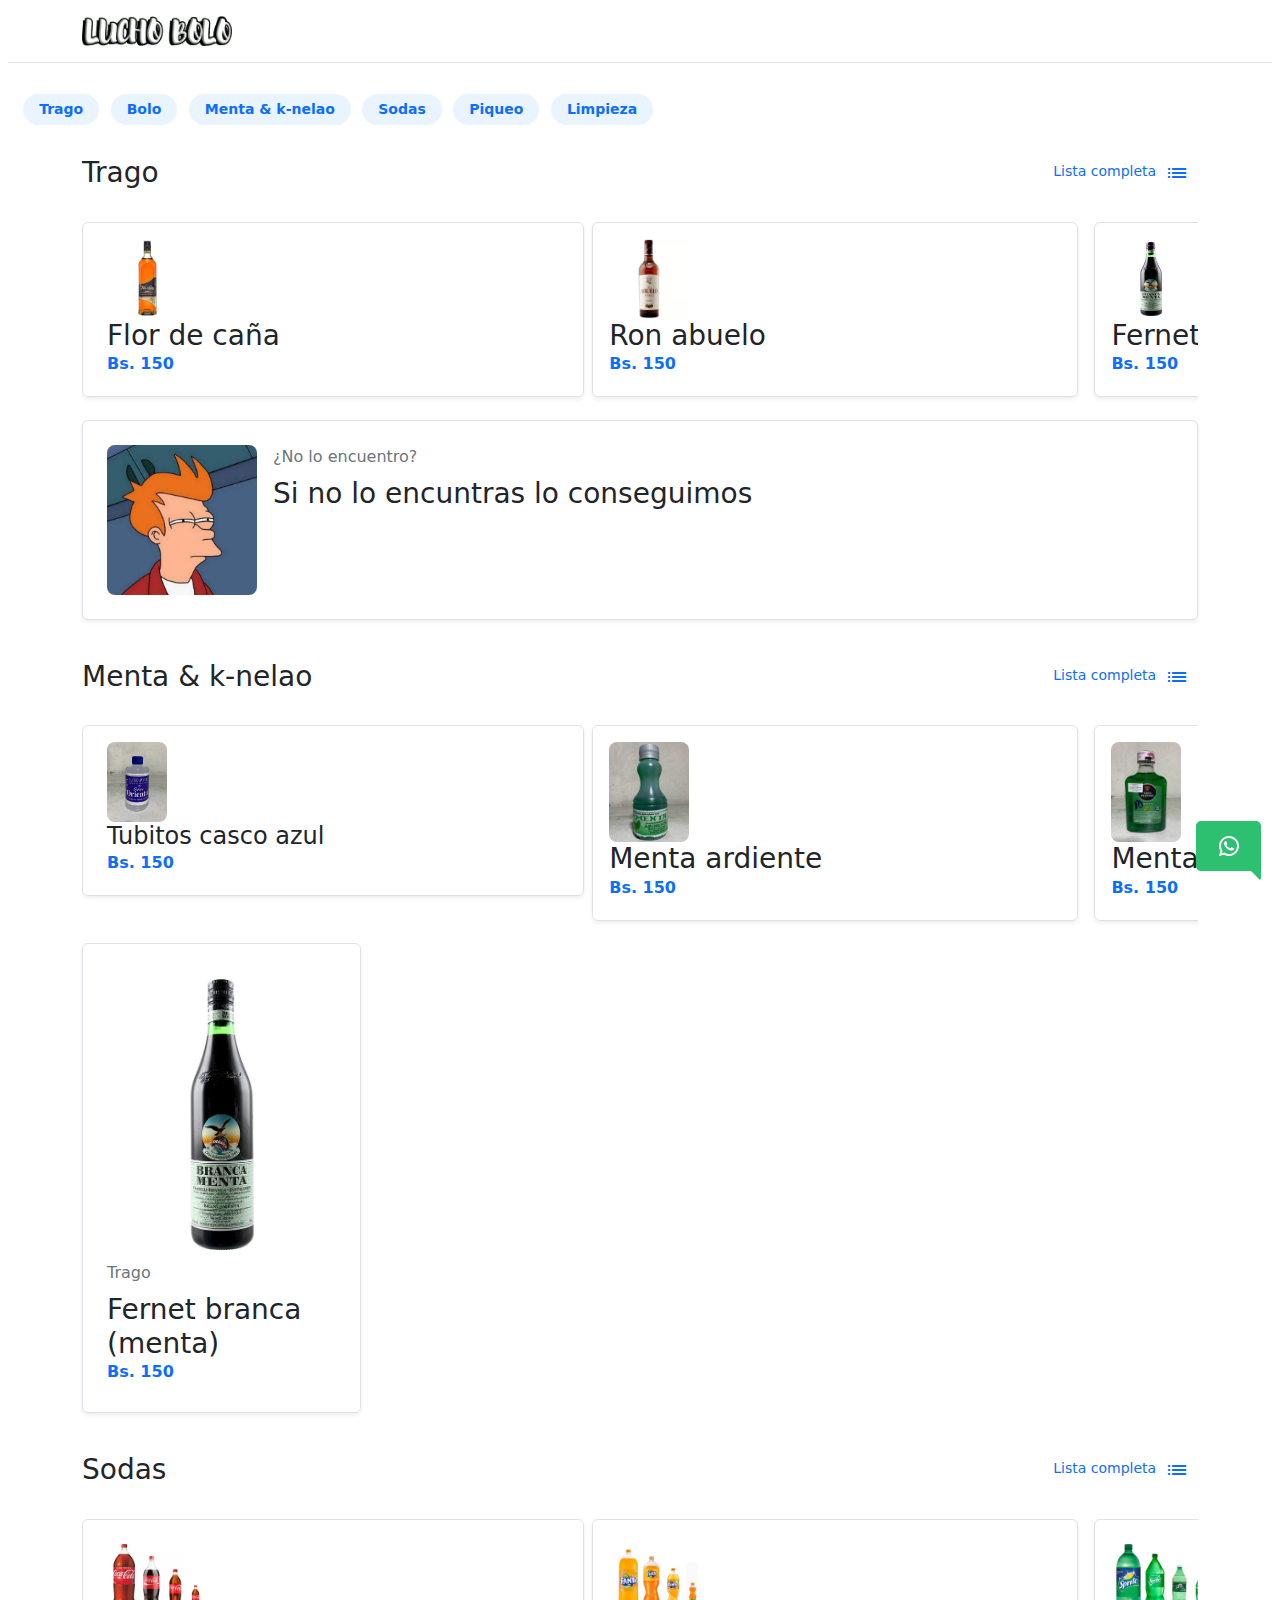
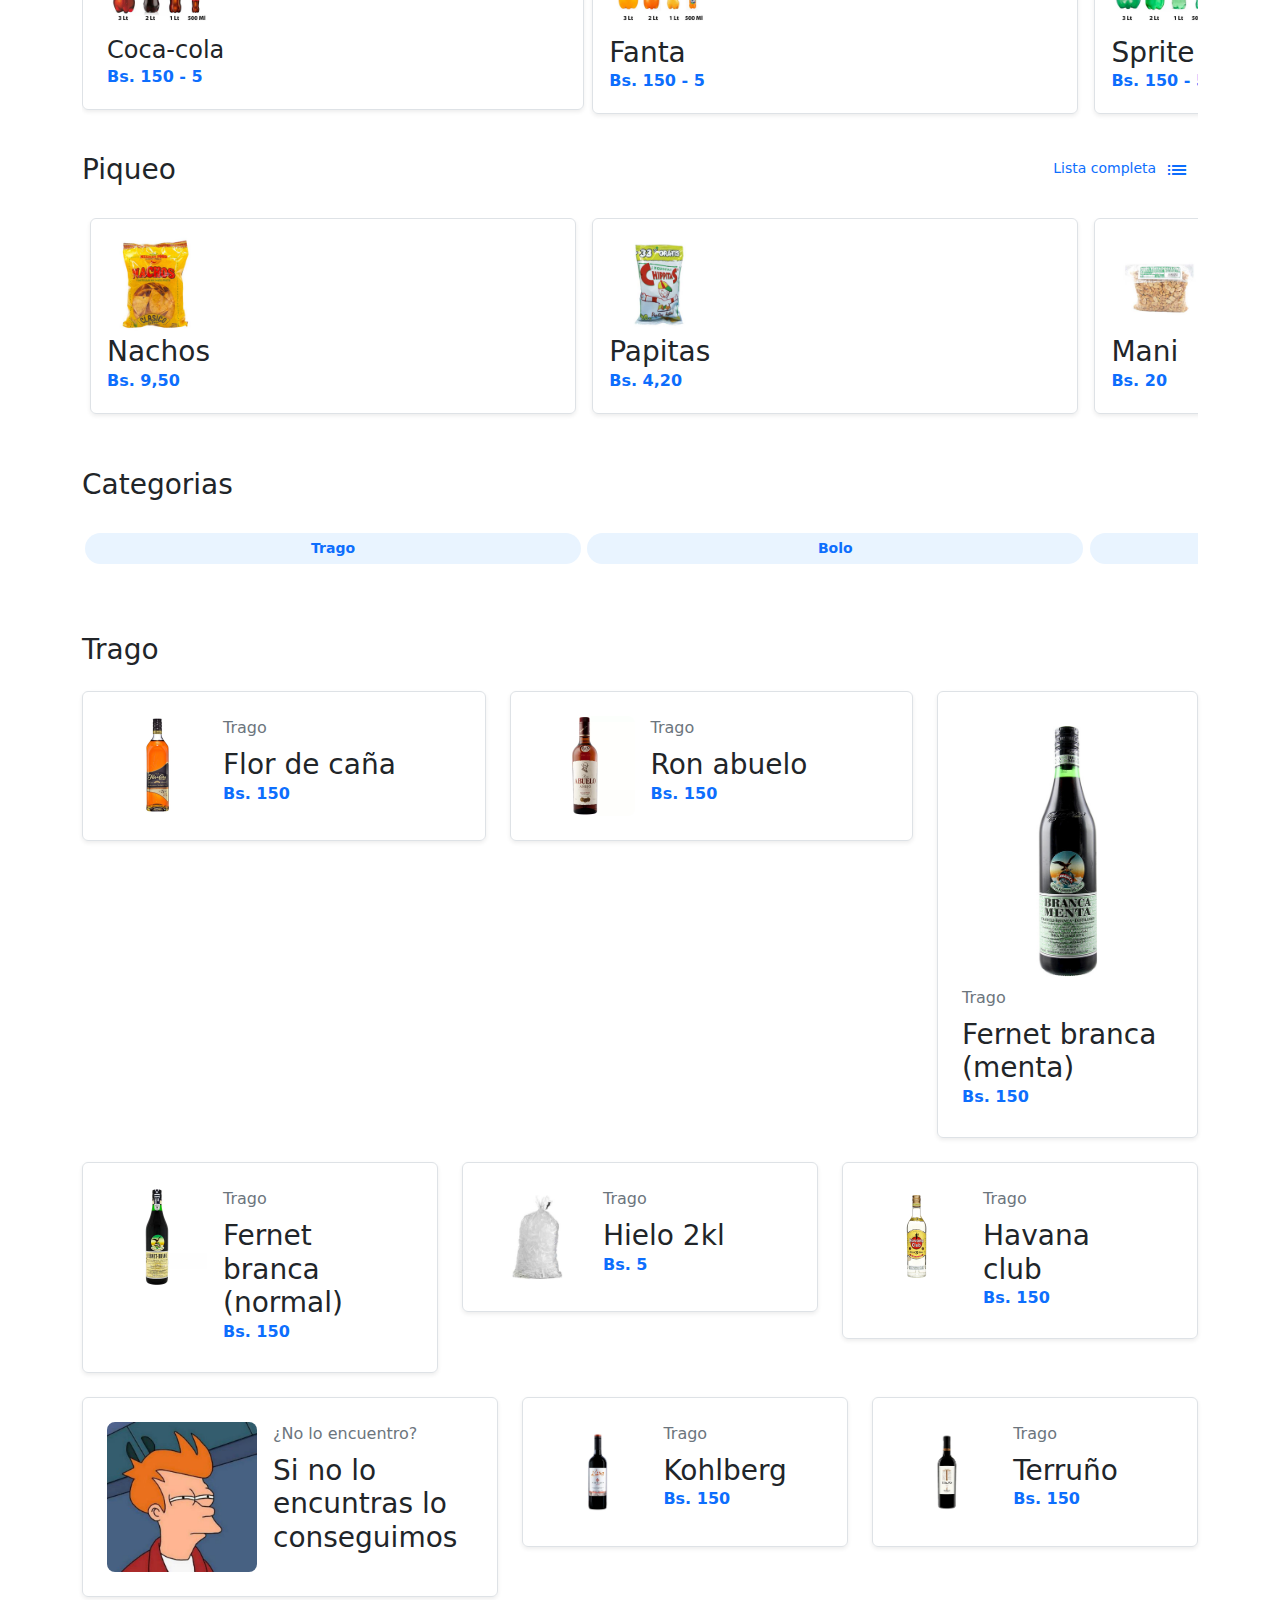
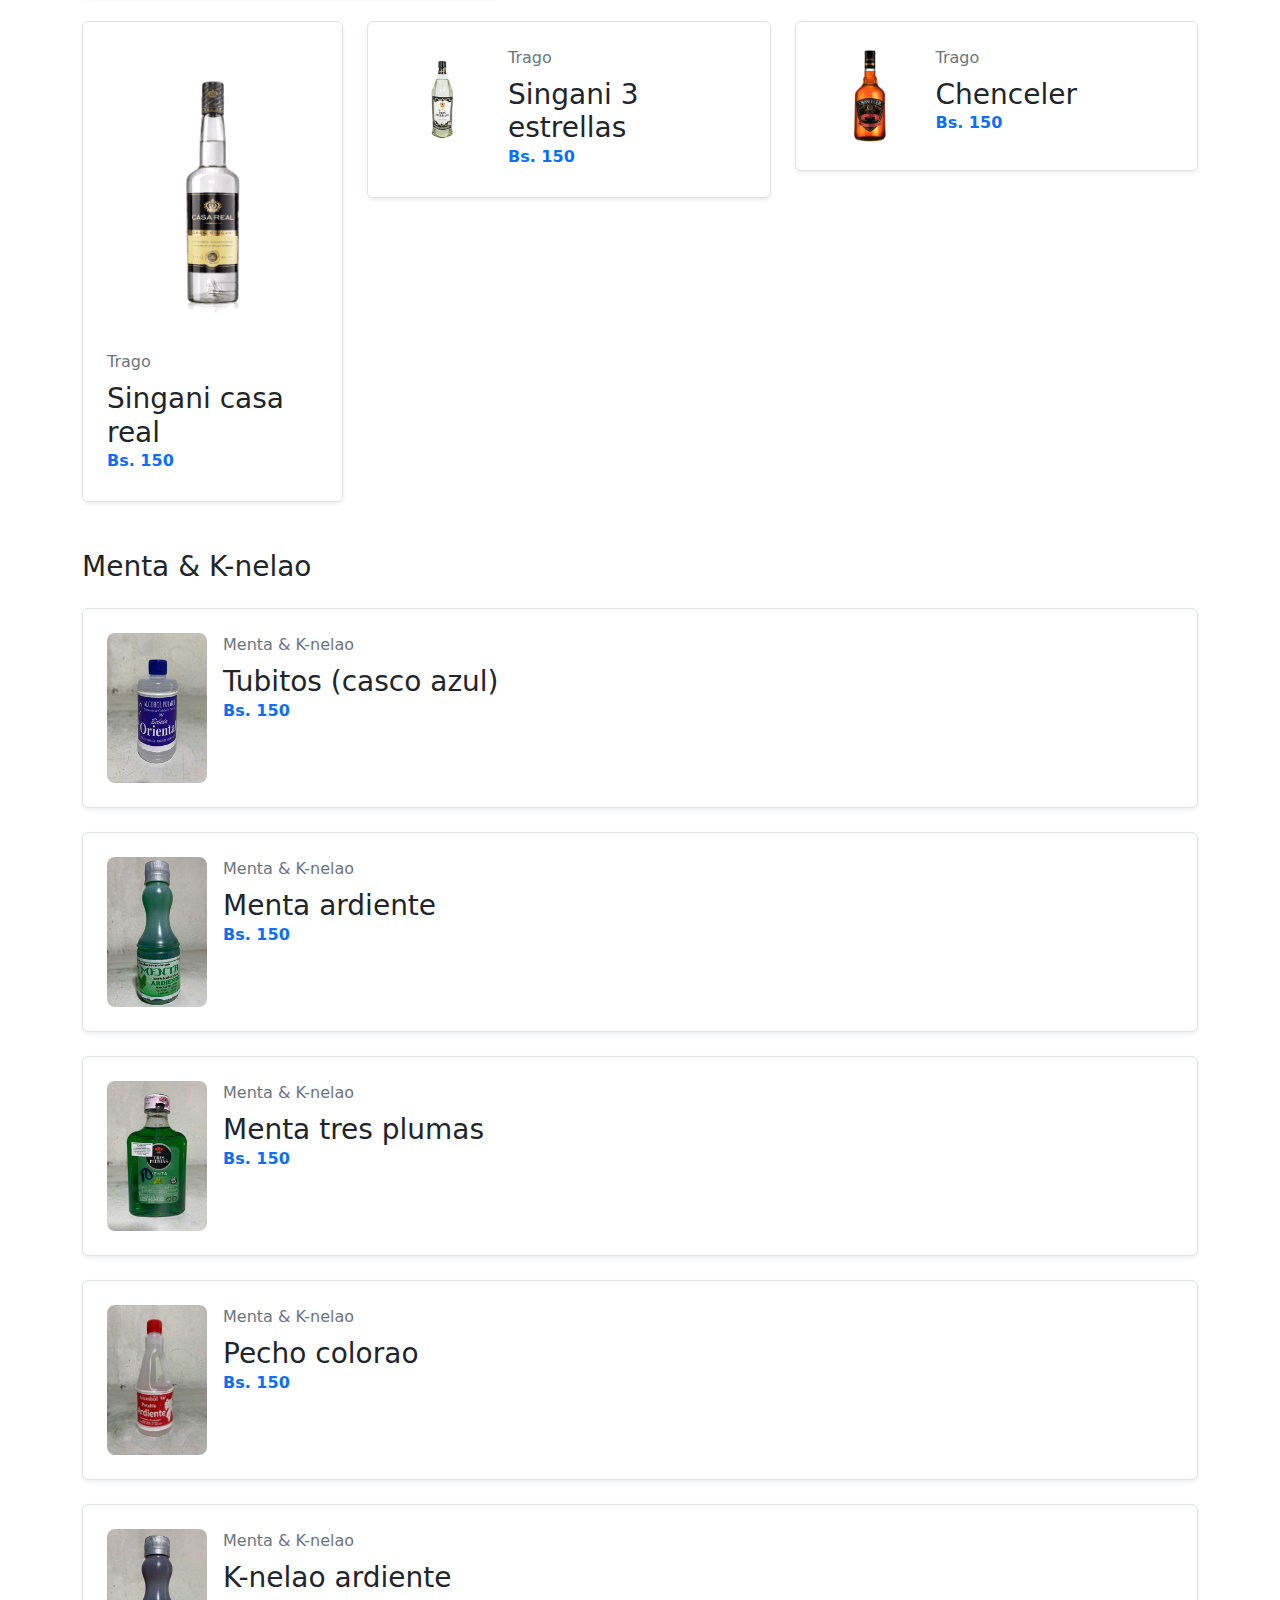
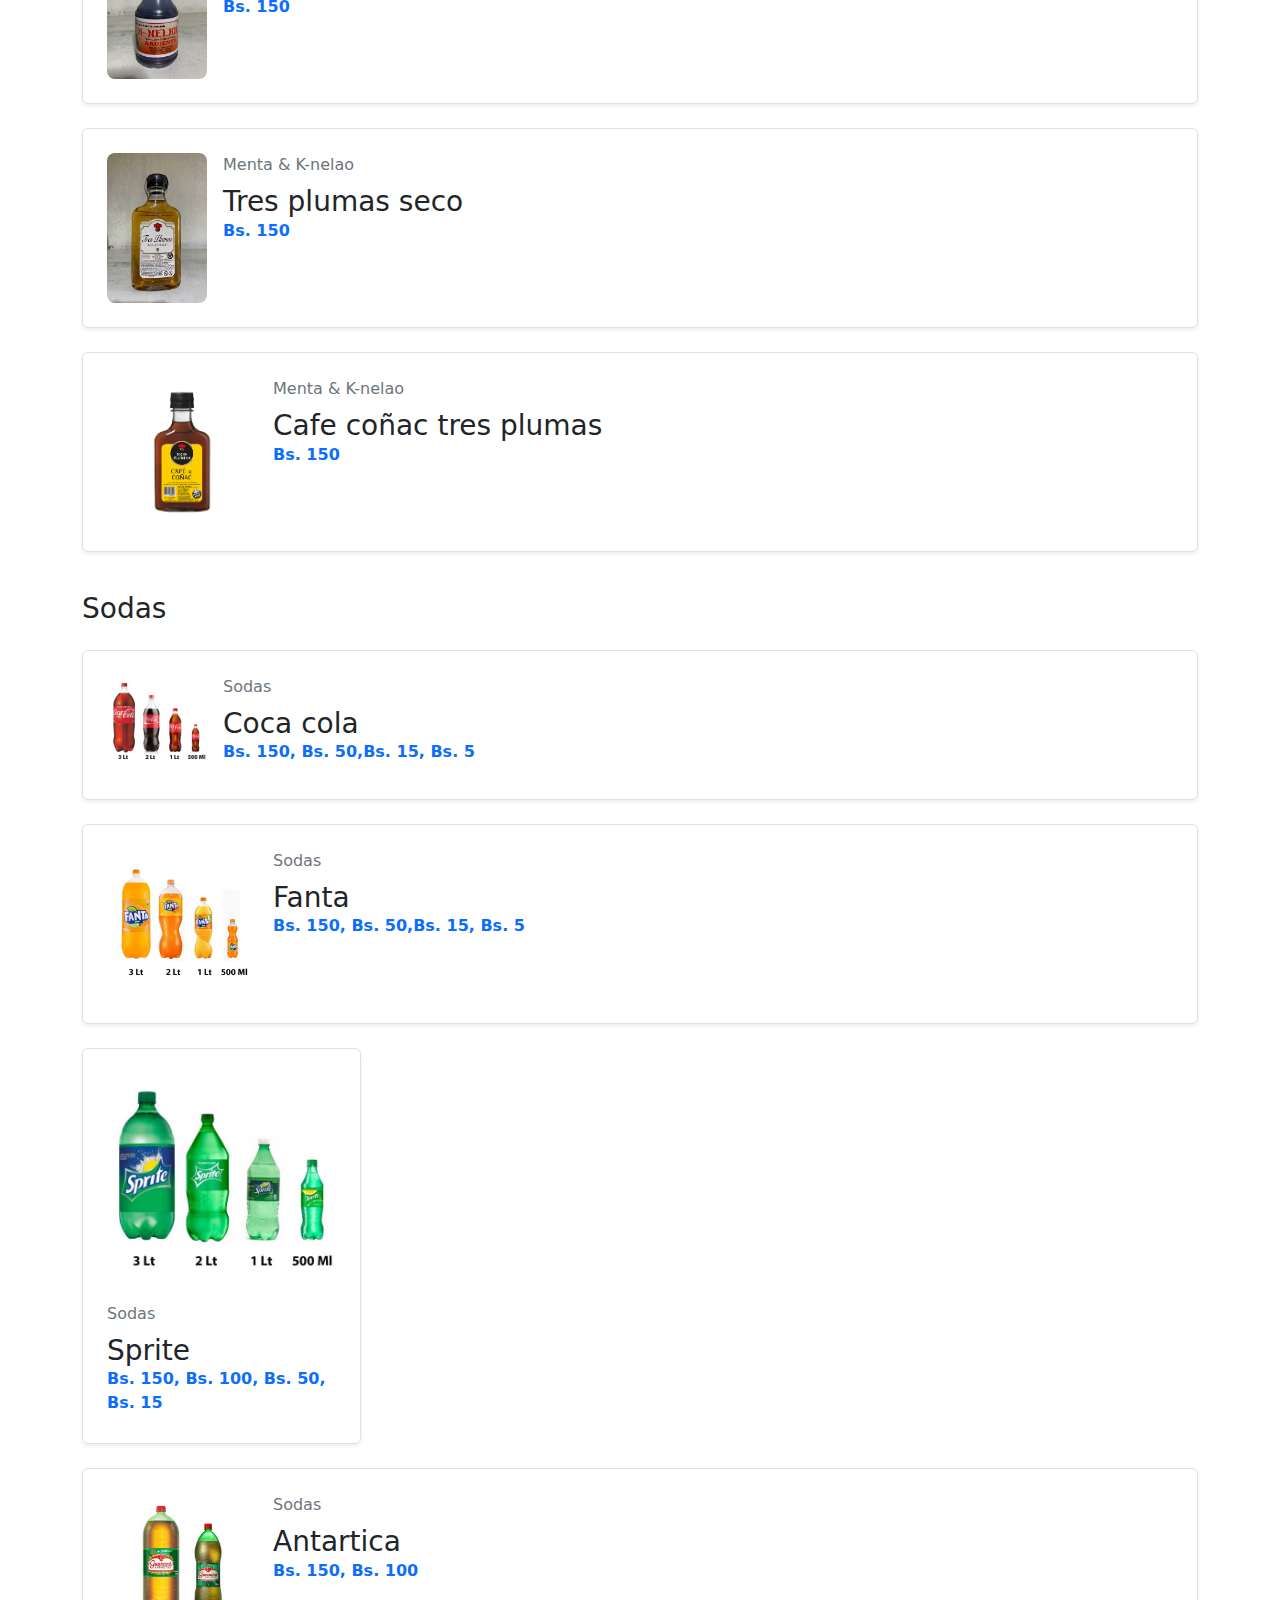
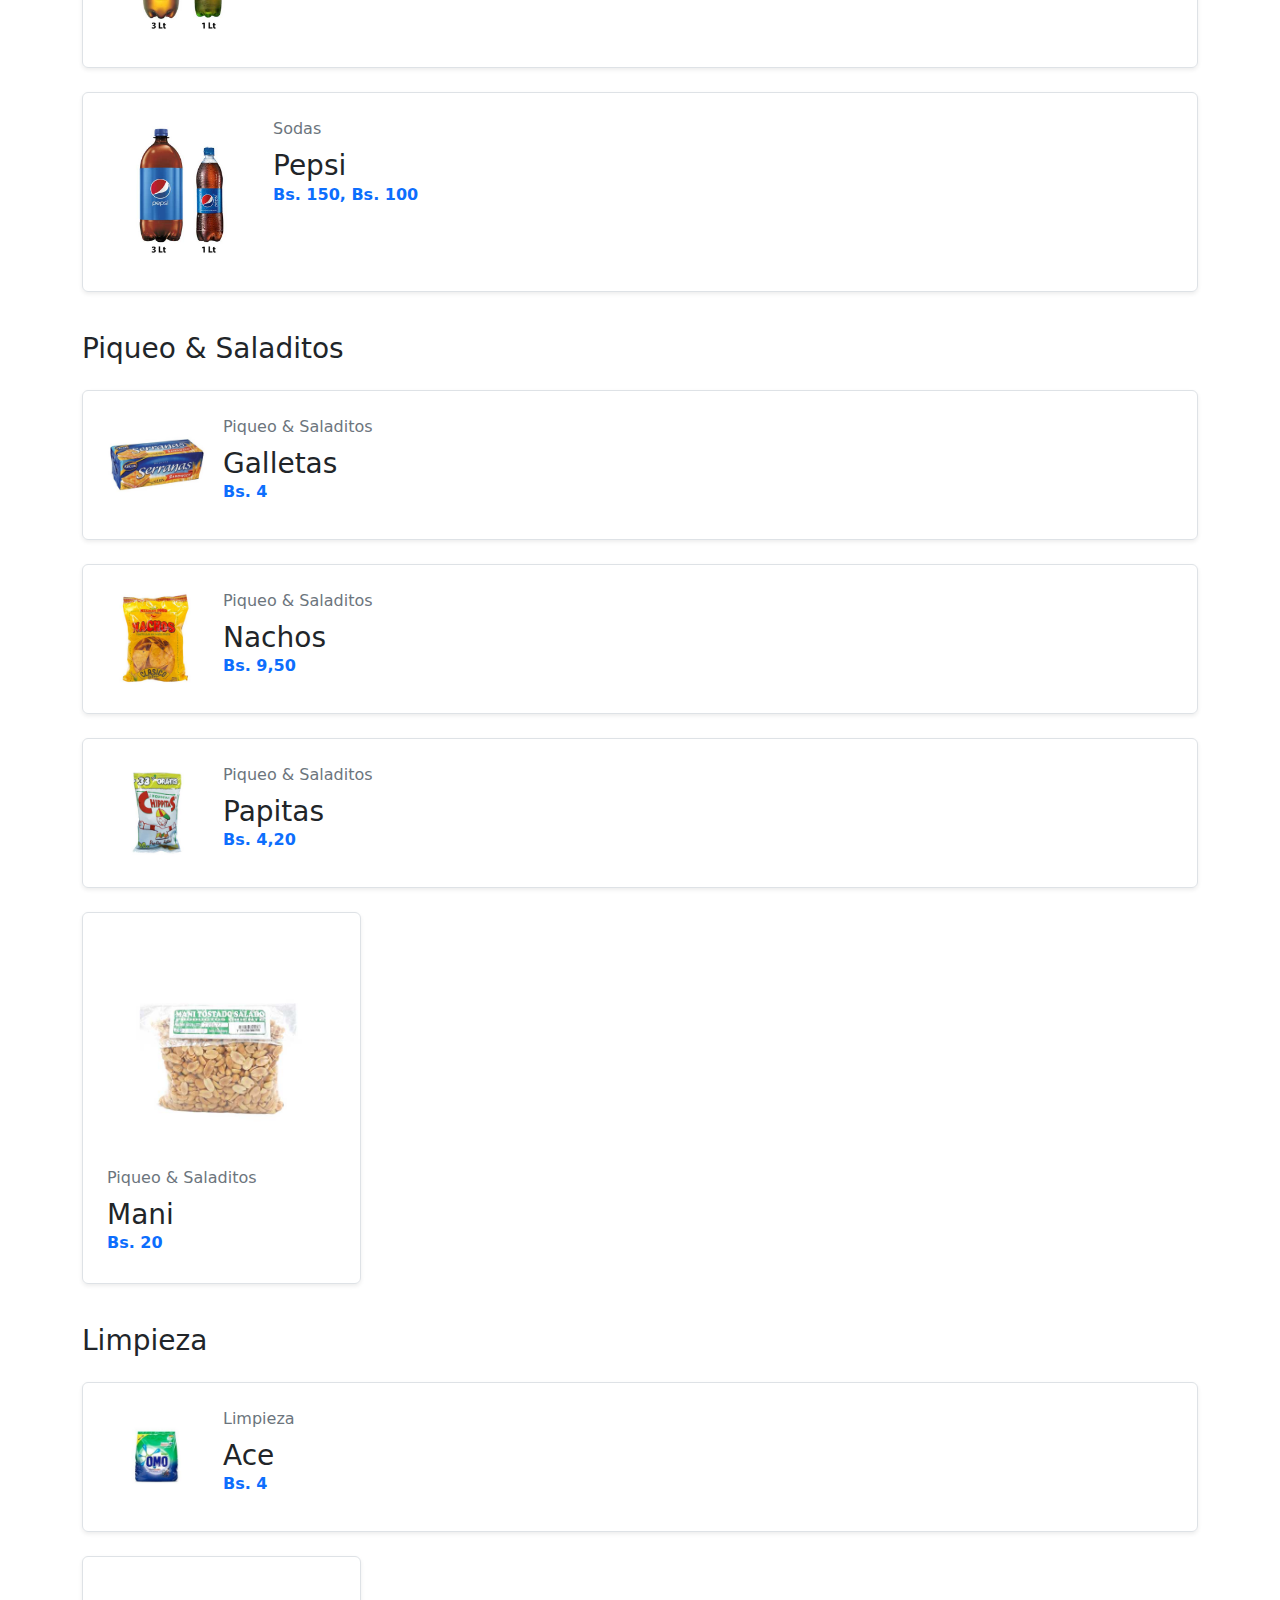
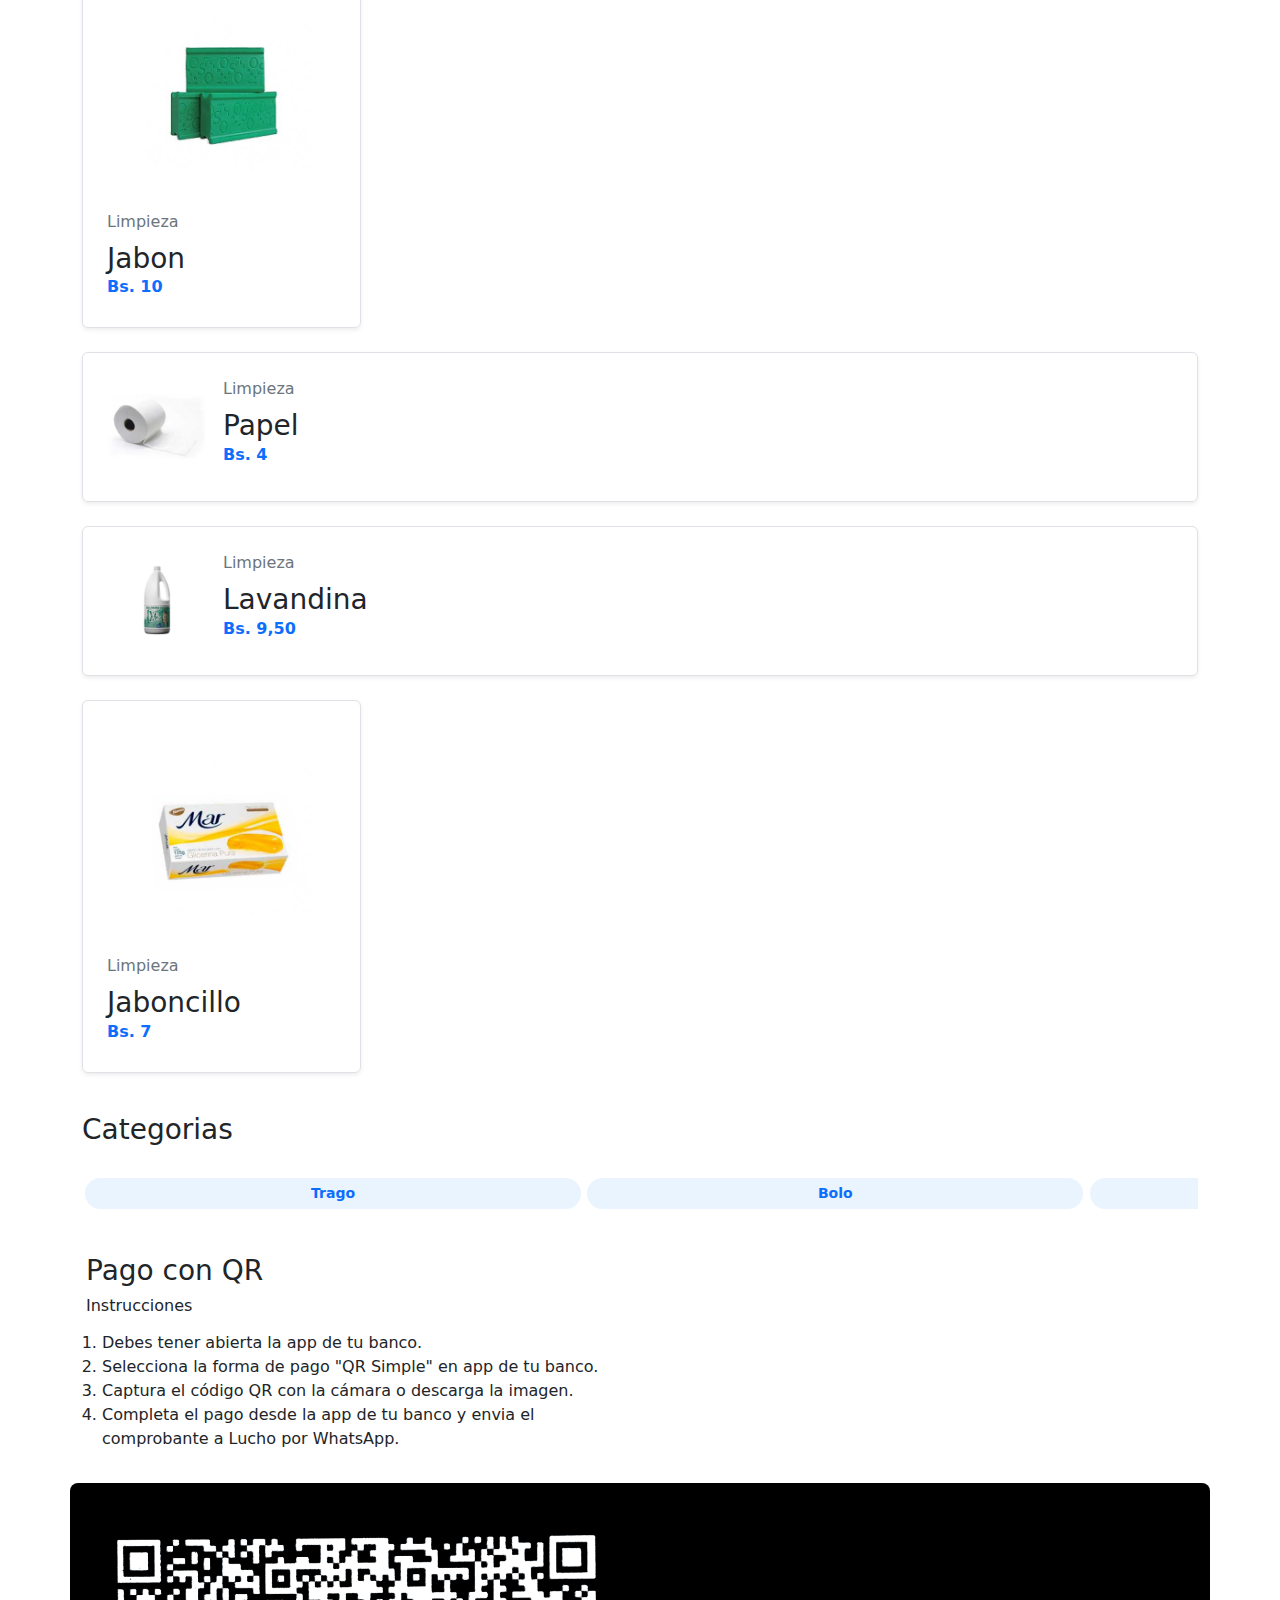
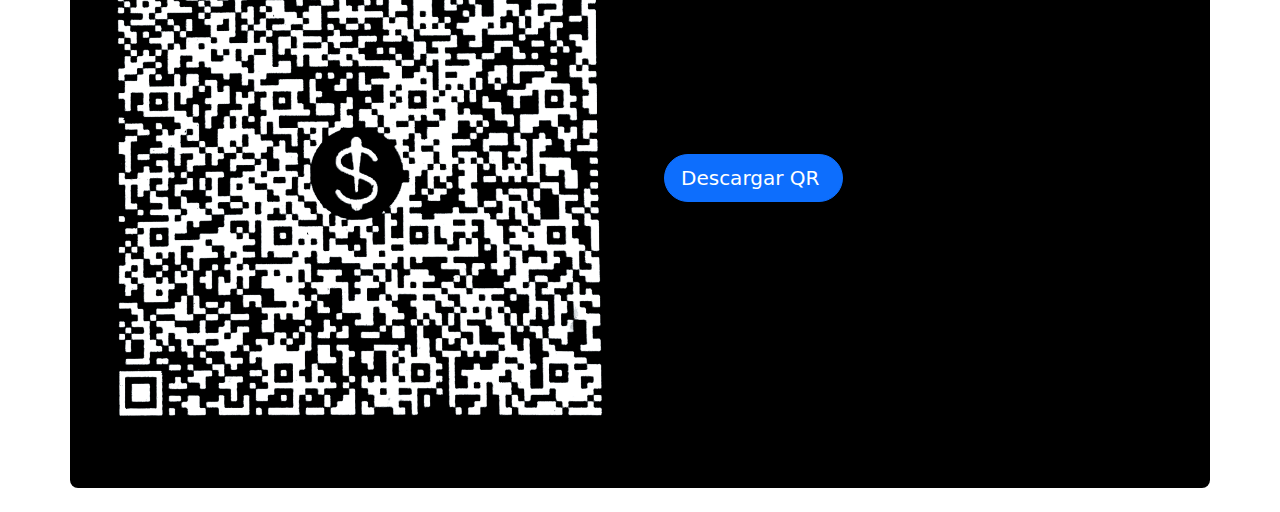
==== index.html @ cd978951 "Spacing between categorias" ====
<!doctype html>
<html lang="en">

<head>
    <meta charset="utf-8">
    <meta name="viewport" content="width=device-width, initial-scale=1">
    <meta name="description" content="">
    <meta name="author" content="Lucho">
    <meta name="generator" content="Lucho">
    <title>Lucho</title>

    <link rel="canonical" href="https://getbootstrap.com/docs/5.0/examples/headers/">



    <!-- Bootstrap core CSS -->
    <link href="css/bootstrap.min.css" rel="stylesheet">
    <link href="css/style.css" rel="stylesheet">
    <!-- Google Material icons-->
    <link href="https://fonts.googleapis.com/icon?family=Material+Icons" rel="stylesheet">

</head>

<body class="px-2">
    <nav class="py-3 mb-0 border-bottom bg-white sticky-top">
        <div id="navbar" class="container align-self-center ">
            <div class="row align-self-center">
                <div class="col-12 col-lg-auto mb-lg-0 align-items-center">
                    <a href="index.html" class="d-flex mb-lg-0 justify-content-center">
                        <img class="justify-content-center" src="images/lucho-logo-H.png" width="150px" height="30px"
                            alt="Logo de lucho bolo">
                    </a>
                </div>
            </div>
        </div>
    </nav>
    <!--WhatsApp FLoating Icon-->
    <a class="btn-floating" href="https://wa.me/59172603194" target="_blank" rel="noopener noreferrer"><img
            src="images/WhatsApp-Icon.svg" alt="WhatsApp Chat" /></a>
    <!-- Desktop 
    <div class="container">
        <div id="trago" class="pb-4">
            <h3>Trago</h3>
        </div>
        <div class="row mb-2 mt-4">
            <div class="col">
                <div
                    class="row g-0 border rounded overflow-hidden flex-md-row mb-4 shadow-sm h-md-250 position-relative">
                    <div class="col p-4 d-flex flex-column position-static">
                        <strong class="d-inline-block mb-2 text-primary">Trago</strong>
                        <img class="" src="images/inventario/ron-flor-de-caña.jpg" alt="Ron" height="150px"
                            width="150px">
                        <h3 class="mb-0">Flor de caña</h3>
                        <div class="mb-1 text-primary">Bs. 150</div>
                    </div>
                </div>
            </div>
            <div class="col">
                <div
                    class="row g-0 border rounded overflow-hidden flex-md-row mb-4 shadow-sm h-md-250 position-relative">
                    <div class="col p-4 d-flex flex-column position-static">
                        <strong class="d-inline-block mb-2 text-primary">Trago</strong>
                        <img src="images/inventario/Ron-Abuelo.jpg" alt="Ron" height="150px" width="150px">
                        <h3 class="mb-0">Ron abuelo</h3>
                        <div class="mb-1 text-primary">Bs. 150</div>
                    </div>
                </div>
            </div>
            <div class="col-md-6 col-lg-3">
                <div
                    class="row g-0 border rounded overflow-hidden flex-md-row mb-4 shadow-sm h-md-250 position-relative">
                    <div class="col p-4 d-flex flex-column position-static">
                        <strong class="d-inline-block mb-2 text-primary">Trago</strong>
                        <img class="card-img" src="images/inventario/fernet-branca-menta.jpeg" alt="Fernet Branca">
                        <h3 class="mb-0">Fernet branca menta</h3>
                        <div class="mb-1 text-primary">Bs. 150</div>
                    </div>
                </div>
            </div>
            <div class="col">
                <div
                    class="row g-0 border rounded overflow-hidden flex-md-row mb-4 shadow-sm h-md-250 position-relative">
                    <div class="col p-4 d-flex flex-column position-static">
                        <strong class="d-inline-block mb-2 text-primary">Trago</strong>
                        <img src="images/inventario/LICOR-FERNET-BRANCA.jpg" alt="Fernet Branca" height="150px"
                            width="150px">
                        <h3 class="mb-0">Fernet branca</h3>
                        <div class="mb-1 text-primary">Bs. 150</div>
                    </div>
                </div>
            </div>
            <div class="col">
                <div
                    class="row g-0 border rounded overflow-hidden flex-md-row mb-4 shadow-sm h-md-250 position-relative">
                    <div class="col p-4 d-flex flex-column position-static">
                        <strong class="d-inline-block mb-2 text-primary">Trago</strong>
                        <img src="images/inventario/ron-havana-club.jpg" alt="Ron" height="150px" width="150px">
                        <h3 class=" mb-0">Ron havana club</h3>
                        <div class="mb-1 text-primary">Bs. 150</div>
                    </div>
                </div>
            </div>
            <div class="col">
                <div
                    class="row g-0 border rounded overflow-hidden flex-md-row mb-4 shadow-sm h-md-250 position-relative">
                    <div class="col p-4 d-flex flex-column position-static">
                        <strong class="d-inline-block mb-2 text-primary">Trago</strong>
                        <img src="images/inventario/Kholberg.jpg" alt="Vino tinto" height="150px" width="150px">
                        <h3 class=" mb-0">Kohlberg</h3>
                        <div class="mb-1 text-primary">Bs. 150</div>
                    </div>
                </div>
            </div>
            <div class="col">
                <div
                    class="row g-0 border rounded overflow-hidden flex-md-row mb-4 shadow-sm h-md-250 position-relative">
                    <div class="col p-4 d-flex flex-column position-static">
                        <strong class="d-inline-block mb-2 text-primary">Trago</strong>
                        <img src="images/inventario/terruño.jpg" alt="Vino tinto" height="150px" width="150px">
                        <h3 class=" mb-0">Terruño</h3>
                        <div class="mb-1 text-primary">Bs. 150</div>
                    </div>
                </div>
            </div>
            <div class="col-md-6 col-lg-3">
                <div
                    class="row g-0 border rounded overflow-hidden flex-md-row mb-4 shadow-sm h-md-250 position-relative">
                    <div class="col p-4 d-flex flex-column position-static">
                        <strong class="d-inline-block mb-2 text-primary">Trago</strong>
                        <img src="images/inventario/singani-casa-real.jpg" alt="Singani">
                        <h3 class=" mb-0">Singani casa real</h3>
                        <div class="mb-1 text-primary">Bs. 150</div>
                    </div>
                </div>
            </div>
            <div class="col">
                <div
                    class="row g-0 border rounded overflow-hidden flex-md-row mb-4 shadow-sm h-md-250 position-relative">
                    <div class="col p-4 d-flex flex-column position-static">
                        <strong class="d-inline-block mb-2 text-primary">Trago</strong>
                        <img src="images/inventario/singani-3-estrellas.png" alt="Singani" height="150" width="150">
                        <h3 class=" mb-0">Singani 3 estrellas</h3>
                        <div class="mb-1 text-primary">Bs. 150</div>
                    </div>
                </div>
            </div>
        </div>
    </div>
    -->

    <div class="container py-4 d-inline-flex  align-content-center">
        <div class="col">
            <div class="d-inline-flex py-1"><a href="#trago" class="nav-link categoria px-3">Trago</a></div>
            <div class="d-inline-flex py-1"><a href="#bolo" class="nav-link categoria px-3">Bolo</a></div>
            <div class="d-inline-flex py-1"><a href="#menta" class="nav-link px-3 categoria">Menta & k-nelao</a></div>
            <div class="d-inline-flex py-1"><a href="#sodas" class="nav-link px-3 categoria">Sodas</a></div>
            <div class="d-inline-flex py-1"><a href="#piqueo" class="nav-link px-3 categoria">Piqueo</a>
            </div>
            <div class="d-inline-flex py-1"><a href="#limpieza" class="nav-link px-3 categoria">Limpieza</a></div>
        </div>
    </div>
    <!-- Horizontal Scrolling Cards -->
    <div class="product-list" id="procut-list">
        <!-- TRAGO -->
        <div class="container">
            <div class="d-flex justify-content-between">
                <h3 class="text-start">Trago</h3>
                <a href="#trago" class="text-decoration-none"><button type="button"
                        class="btn btn-link text-decoration-none btn-sm d-flex justify-content-evenly">
                        Lista completa&nbsp;&nbsp;<span class="material-icons">
                            list
                        </span></button></a>
            </div>
            <div class="mb-2 mt-4 media-scroller snaps-inline">
                <div class="">
                    <div
                        class="px-2 row g-0 border rounded overflow-hidden flex-md-row shadow-sm h-md-250 position-relative">
                        <div class="col p-3 d-flex flex-column position-static">
                            <img src="images/inventario/ron-flor-de-cana.jpg" height="80px" width="80px" alt="Ron">
                            <h3 class="mb-0">Flor de caña</h3>
                            <div class="mb-1 text-primary fw-bold">Bs. 150</div>
                        </div>
                    </div>
                </div>
                <div class="px-2">
                    <div
                        class="row g-0 border rounded overflow-hidden flex-md-row shadow-sm h-md-250 position-relative">
                        <div class="col p-3 d-flex flex-column position-static">
                            <img src="images/inventario/Ron-Abuelo.jpg" alt="Ron Abuelo" height="80px" width="80px">
                            <h3 class="mb-0">Ron abuelo</h3>
                            <div class="mb-1 text-primary fw-bold">Bs. 150</div>
                        </div>
                    </div>
                </div>
                <div class="px-2">
                    <div
                        class="row g-0 border rounded overflow-hidden flex-md-row shadow-sm h-md-250 position-relative">
                        <div class="col p-3 d-flex flex-column position-static">
                            <img src="images/inventario/fernet-branca-menta.jpeg" alt="Fernet Branca" height="80px"
                                width="80px">
                            <h3 class="mb-0">Fernet (menta)</h3>
                            <div class="mb-1 text-primary fw-bold">Bs. 150</div>
                        </div>
                    </div>
                </div>
                <div class="px-2">
                    <div
                        class="row g-0 border rounded overflow-hidden flex-md-row shadow-sm h-md-250 position-relative">
                        <div class="col p-3 d-flex flex-column position-static">
                            <img src="images/inventario/LICOR-FERNET-BRANCA.jpg" alt="Fernet Branca" height="80px"
                                width="80px">
                            <h3 class="mb-0">Fernet (normal)</h3>
                            <div class="mb-1 text-primary fw-bold">Bs. 150</div>
                        </div>
                    </div>
                </div>
                <div class="px-2">
                    <div
                        class="row g-0 border rounded overflow-hidden flex-md-row shadow-sm h-md-250 position-relative">
                        <div class="col p-3 d-flex flex-column position-static">
                            <img src="images/inventario/Hielo.jpg" alt="Hielo" height="80px" width="80px">
                            <h3 class="mb-0">Hielo 2 kilos</h3>
                            <div class="mb-1 text-primary fw-bold">Bs. 5</div>
                        </div>
                    </div>
                </div>
                <div class="px-2">
                    <div
                        class="row g-0 border rounded overflow-hidden flex-md-row shadow-sm h-md-250 position-relative">
                        <div class="col p-3 d-flex flex-column position-static">
                            <img src="images/inventario/ron-havana-club.jpg" alt="Ron Havana Club" height="80px"
                                width="80px">
                            <h3 class="mb-0">Havana club</h3>
                            <div class="mb-1 text-primary fw-bold">Bs. 15</div>
                        </div>
                    </div>
                </div>
                <div class="px-2">
                    <div
                        class="row g-0 border rounded overflow-hidden flex-md-row shadow-sm h-md-250 position-relative">
                        <div class="col p-3 d-flex flex-column position-static">
                            <img class="rounded-3" src="images/inventario/Kholberg.jpg" alt="Vino" height="80px"
                                width="80px">
                            <h3 class="mb-0">Kohlberg Clasico</h3>
                            <div class="mb-1 text-primary fw-bold">Bs. 150</div>
                        </div>
                    </div>
                </div>
                <div class="px-2">
                    <div
                        class="row g-0 border rounded overflow-hidden flex-md-row shadow-sm h-md-250 position-relative">
                        <div class="col p-3 d-flex flex-column position-static">
                            <img class="rounded-3" src="images/inventario/terruno.jpg" alt="Vino" alt="Vino"
                                height="80px" width="80px">
                            <h3 class="mb-0">Terruño Vino</h3>
                            <div class="mb-1 text-primary fw-bold">Bs. 150</div>
                        </div>
                    </div>
                </div>
                <div class="px-2">
                    <div
                        class="row g-0 border rounded overflow-hidden flex-md-row shadow-sm h-md-250 position-relative">
                        <div class="col p-3 d-flex flex-column position-static">
                            <img class="rounded-3" src="images/inventario/singani-casa-real.jpg" alt="Singani"
                                alt="Vino" height="80px" width="80px">
                            <h3 class="mb-0">Singani casa real</h3>
                            <div class="mb-1 text-primary fw-bold">Bs. 150</div>
                        </div>
                    </div>
                </div>
                <div class="px-2">
                    <div
                        class="row g-0 border rounded overflow-hidden flex-md-row shadow-sm h-md-250 position-relative">
                        <div class="col p-3 d-flex flex-column position-static">
                            <img class="rounded-3" src="images/inventario/singani-3-estrellas.png" alt="Singani"
                                height="80px" width="80px">
                            <h3 class="mb-0">Singani 3 estrellas</h3>
                            <div class="mb-1 text-primary fw-bold">Bs. 150</div>
                        </div>
                    </div>
                </div>
            </div>
        </div>
        <!-- No lo encuentras -->
        <div class="container">
            <div class="col product">
                <div
                    class="row g-0 border rounded overflow-hidden flex-md-row mb-4 shadow-sm h-md-250 position-relative">
                    <div class="col p-4 d-flex">
                        <img class="rounded-3" src="images/inventario/No-hay.png" alt="no hay lo que busco"
                            height="150px" width="150px">
                        <div class="px-3">
                            <div class="d-block mb-2 text-secondary">¿No lo encuentro?</div>
                            <h3 class="d-block mb-0">Si no lo encuntras lo conseguimos</h3>
                        </div>
                    </div>
                </div>
            </div>
        </div>
        <!-- MENTA -->
        <div class="container">
            <div class="d-flex pt-3 justify-content-between">
                <h3 class="text-start">Menta & k-nelao</h3>
                <a href="#menta" class="text-decoration-none"><button type="button"
                        class="btn btn-link text-decoration-none btn-sm d-flex justify-content-evenly">
                        Lista completa&nbsp;&nbsp;<span class="material-icons">
                            list
                        </span></button></a>
            </div>
            <div class="mb-2 mt-4 media-scroller snaps-inline">
                <div class="">
                    <div
                        class="px-2 row g-0 border rounded overflow-hidden flex-md-row shadow-sm h-md-250 position-relative">
                        <div class="col p-3 d-flex flex-column position-static">
                            <img class="rounded-3" src="images/inventario/Tubitos-Casco-Azul.jpg" height="80px"
                                width="60px" alt="Casco Azul">
                            <h4 class="mb-0">Tubitos casco azul</h4>
                            <div class="mb-1 text-primary fw-bold">Bs. 150</div>
                        </div>
                    </div>
                </div>
                <div class="px-2">
                    <div
                        class="row g-0 border rounded overflow-hidden flex-md-row shadow-sm h-md-250 position-relative">
                        <div class="col p-3 d-flex flex-column position-static">
                            <img class="rounded-3" src="images/inventario/menta.jpg" alt="Menta" height="100px"
                                width="80px">
                            <h3 class="mb-0">Menta ardiente</h3>
                            <div class="mb-1 text-primary fw-bold">Bs. 150</div>
                        </div>
                    </div>
                </div>
                <div class="px-2">
                    <div
                        class="row g-0 border rounded overflow-hidden flex-md-row shadow-sm h-md-250 position-relative">
                        <div class="col p-3 d-flex flex-column position-static">
                            <img class="rounded-3" src="images/inventario/Menta-Tres-Plumas.jpg" alt="Menta"
                                height="100px" width="70px">
                            <h3 class="mb-0">Menta 3 plumas</h3>
                            <div class="mb-1 text-primary fw-bold">Bs. 150</div>
                        </div>
                    </div>
                </div>
                <div class="px-2">
                    <div
                        class="row g-0 border rounded overflow-hidden flex-md-row shadow-sm h-md-250 position-relative">
                        <div class="col p-3 d-flex flex-column position-static">
                            <img class="rounded-3" src="images/inventario/pecho-coloraojpg.jpg" alt="pecho colorado"
                                height="100px" width="70px">
                            <h3 class="mb-0">Pecho colorao</h3>
                            <div class="mb-1 text-primary fw-bold">Bs. 150</div>
                        </div>
                    </div>
                </div>
                <div class="px-2">
                    <div
                        class="row g-0 border rounded overflow-hidden flex-md-row shadow-sm h-md-250 position-relative">
                        <div class="col p-3 d-flex flex-column position-static">
                            <img class="rounded-3" src="images/inventario/K-nelao-ardiente.jpg" alt="K-nelao"
                                height="100px" width="70px">
                            <h3 class="mb-0">K-nelao ardiente</h3>
                            <div class="mb-1 text-primary fw-bold">Bs. 150</div>
                        </div>
                    </div>
                </div>
                <div class="px-2">
                    <div
                        class="row g-0 border rounded overflow-hidden flex-md-row shadow-sm h-md-250 position-relative">
                        <div class="col p-3 d-flex flex-column position-static">
                            <img class="rounded-3" src="images/inventario/tres-plumas-seco.jpg" alt="Tres plumas seco"
                                height="100px" width="70px">
                            <h3 class="mb-0">3 plumas seco</h3>
                            <div class="mb-1 text-primary fw-bold">Bs. 150</div>
                        </div>
                    </div>
                </div>
            </div>
        </div>
        <!-- Hero image: Fernet -->
        <div class="container">
            <div class="col-md-6 col-lg-3 product">
                <div
                    class="row g-0 border rounded overflow-hidden flex-md-row mb-4 shadow-sm h-md-250 position-relative">
                    <div class="col p-4 d-flex flex-column position-static">
                        <img class="card-img" src="images/inventario/fernet-branca-menta.jpeg" alt="Fernet Branca">
                        <div class="d-inline-block mb-2 text-secondary">Trago</div>
                        <h3 class="mb-0">Fernet branca (menta)</h3>
                        <div class="mb-1 text-primary fw-bold">Bs. 150</div>
                    </div>
                </div>
            </div>
        </div>
        <!-- SODAS -->
        <div class="container">
            <div class="d-flex pt-3 justify-content-between">
                <h3 class="text-start">Sodas</h3>
                <a href="#sodas" class="text-decoration-none"><button type="button"
                        class="btn btn-link text-decoration-none btn-sm d-flex justify-content-evenly">
                        Lista completa&nbsp;&nbsp;<span class="material-icons">
                            list
                        </span></button></a>
            </div>
            <div class="mb-2 mt-4 media-scroller snaps-inline">
                <div class="">
                    <div
                        class="px-2 row g-0 border rounded overflow-hidden flex-md-row shadow-sm h-md-250 position-relative">
                        <div class="col p-3 d-flex flex-column position-static">
                            <img class="rounded-3" src="images/inventario/Coca-cola.jpg" alt="Coca-cola" height="100px"
                                width="100px">
                            <h4 class="mb-0">Coca-cola</h4>
                            <div class="mb-1 text-primary fw-bold">Bs. 150 - 5</div>
                        </div>
                    </div>
                </div>
                <div class="px-2">
                    <div
                        class="row g-0 border rounded overflow-hidden flex-md-row shadow-sm h-md-250 position-relative">
                        <div class="col p-3 d-flex flex-column position-static">
                            <img class="rounded-3" src="images/inventario/Fanta.jpg" alt="Fanta" height="100px"
                                width="100px">
                            <h3 class="mb-0">Fanta</h3>
                            <div class="mb-1 text-primary fw-bold">Bs. 150 - 5</div>
                        </div>
                    </div>
                </div>
                <div class="px-2">
                    <div
                        class="row g-0 border rounded overflow-hidden flex-md-row shadow-sm h-md-250 position-relative">
                        <div class="col p-3 d-flex flex-column position-static">
                            <img class="rounded-3" src="images/inventario/Sprite.jpg" alt="Sprite" height="100px"
                                width="100px">
                            <h3 class="mb-0">Sprite</h3>
                            <div class="mb-1 text-primary fw-bold">Bs. 150 - 5</div>
                        </div>
                    </div>
                </div>
                <div class="px-2">
                    <div
                        class="row g-0 border rounded overflow-hidden flex-md-row shadow-sm h-md-250 position-relative">
                        <div class="col p-3 d-flex flex-column position-static">
                            <img class="rounded-3" src="images/inventario/Antartica.jpg" alt="Antartica" height="100px"
                                width="100px">
                            <h3 class="mb-0">Antartica</h3>
                            <div class="mb-1 text-primary fw-bold">Bs. 150 - 5</div>
                        </div>
                    </div>
                </div>
                <div class="px-2">
                    <div
                        class="row g-0 border rounded overflow-hidden flex-md-row shadow-sm h-md-250 position-relative">
                        <div class="col p-3 d-flex flex-column position-static">
                            <img class="rounded-3" src="images/inventario/Pepsi.jpg" alt="Pepsi" height="100px"
                                width="100px">
                            <h3 class="mb-0">Pepsi</h3>
                            <div class="mb-1 text-primary fw-bold">Bs. 150 - 5</div>
                        </div>
                    </div>
                </div>
            </div>
        </div>
        <!-- PIQUEO -->
        <div class="container">
            <div class="d-flex pt-3 justify-content-between">
                <h3 class="text-start">Piqueo</h3>
                <a href="#piqueo" class="text-decoration-none"><button type="button"
                        class="btn btn-link text-decoration-none btn-sm d-flex justify-content-evenly">
                        Lista completa&nbsp;&nbsp;<span class="material-icons">
                            list
                        </span></button></a>
            </div>
            <div class="mb-2 mt-4 media-scroller snaps-inline">
                <div class="px-2">
                    <div
                        class="row g-0 border rounded overflow-hidden flex-md-row shadow-sm h-md-250 position-relative">
                        <div class="col p-3 d-flex flex-column position-static">
                            <img class="rounded-3" src="images/inventario/Nachos.jpg" alt="Nachos" height="100px"
                                width="100px">
                            <h3 class="mb-0">Nachos</h3>
                            <div class="mb-1 text-primary fw-bold">Bs. 9,50</div>
                        </div>
                    </div>
                </div>
                <div class="px-2">
                    <div
                        class="row g-0 border rounded overflow-hidden flex-md-row shadow-sm h-md-250 position-relative">
                        <div class="col p-3 d-flex flex-column position-static">
                            <img class="rounded-3" src="images/inventario/Papitas-Fritas.jpg" alt="Papitas"
                                height="100px" width="100px">
                            <h3 class="mb-0">Papitas</h3>
                            <div class="mb-1 text-primary fw-bold">Bs. 4,20</div>
                        </div>
                    </div>
                </div>
                <div class="px-2">
                    <div
                        class="row g-0 border rounded overflow-hidden flex-md-row shadow-sm h-md-250 position-relative">
                        <div class="col p-3 d-flex flex-column position-static">
                            <img class="rounded-3" src="images/inventario/Mani.jpg" alt="Mani" height="100px"
                                width="100px">
                            <h3 class="mb-0">Mani</h3>
                            <div class="mb-1 text-primary fw-bold">Bs. 20</div>
                        </div>
                    </div>
                </div>
            </div>
        </div>
        <!-- Categorias -->
        <div class="container pb-4 my-4">
            <div class="py-3">
                <h3 class="text-start">Categorias</h3>
            </div>
            <div class="col-12 col-lg-auto media-scroller snaps-inline">
                <div class="py-1"><a href="#trago" class="nav-link px-2 categoria">Trago</a></div>
                <div class="py-1"><a href="#bolo" class="nav-link px-2 categoria">Bolo</a></div>
                <div class="py-1"><a href="#menta" class="nav-link px-2 categoria">Menta & K-nelao</a></div>
                <div class="py-1"><a href="#sodas" class="nav-link px-2 categoria">Sodas</a></div>
                <div class="py-1"><a href="#piqueo" class="nav-link px-2 categoria">Piqueo</a></div>
                <div class="py-1"><a href="#limpieza" class="nav-link px-2 categoria">Limpieza</a></div>
            </div>
        </div>
        <!--Vertical list cards -->

        <!-- TRAGO -->
        <div class="container">
            <div id="trago">
                <h3 class="text-start">Trago</h3>
            </div>
            <div class="row mb-2 mt-4">
                <div class="col product">
                    <div
                        class="row g-0 border rounded overflow-hidden flex-md-row mb-4 shadow-sm h-md-250 position-relative">
                        <div class="col p-4 d-flex">
                            <img class="rounded-3" src="images/inventario/ron-flor-de-cana.jpg" alt="Ron" height="100px"
                                width="100px">
                            <div class="px-3">
                                <div class="d-block mb-2 text-secondary">Trago</div>
                                <h3 class="d-block mb-0">Flor de caña</h3>
                                <div class="d-block fw-bold mb-1 text-primary">Bs. 150</div>
                            </div>
                        </div>
                    </div>
                </div>
                <div class="col product">
                    <div
                        class="row g-0 border rounded overflow-hidden flex-md-row mb-4 shadow-sm h-md-250 position-relative">
                        <div class="col p-4 d-flex">
                            <img class="rounded-3" src="images/inventario/Ron-Abuelo.jpg" alt="Ron Abuelo"
                                height="100px" width="100px">
                            <div class="px-3">
                                <div class="d-block mb-2 text-secondary">Trago</div>
                                <h3 class="d-block mb-0">Ron abuelo</h3>
                                <div class="d-block fw-bold mb-1 text-primary">Bs. 150</div>
                            </div>
                        </div>
                    </div>
                </div>
                <div class="col-md-6 col-lg-3 product">
                    <div
                        class="row g-0 border rounded overflow-hidden flex-md-row mb-4 shadow-sm h-md-250 position-relative">
                        <div class="col p-4 d-flex flex-column position-static">
                            <img class="card-img" src="images/inventario/fernet-branca-menta.jpeg" alt="Fernet Branca">
                            <div class="d-inline-block mb-2 text-secondary">Trago</div>
                            <h3 class="mb-0">Fernet branca (menta)</h3>
                            <div class="mb-1 text-primary fw-bold">Bs. 150</div>
                        </div>
                    </div>
                </div>
                <div class="col product">
                    <div
                        class="row g-0 border rounded overflow-hidden flex-md-row mb-4 shadow-sm h-md-250 position-relative">
                        <div class="col p-4 d-flex">
                            <img class="rounded-3" src="images/inventario/LICOR-FERNET-BRANCA.jpg" alt="Fernet"
                                height="100px" width="100px">
                            <div class="px-3">
                                <div class="d-block mb-2 text-secondary">Trago</div>
                                <h3 class="d-block mb-0">Fernet branca (normal)</h3>
                                <div class="d-block fw-bold mb-1 text-primary">Bs. 150</div>
                            </div>
                        </div>
                    </div>
                </div>
                <div class="col product">
                    <div
                        class="row g-0 border rounded overflow-hidden flex-md-row mb-4 shadow-sm h-md-250 position-relative">
                        <div class="col p-4 d-flex">
                            <img class="rounded-3" src="images/inventario/Hielo.jpg" alt="Hielo" height="100px"
                                width="100px">
                            <div class="px-3">
                                <div class="d-block mb-2 text-secondary">Trago</div>
                                <h3 class="d-block mb-0">Hielo 2kl</h3>
                                <div class="d-block fw-bold mb-1 text-primary">Bs. 5</div>
                            </div>
                        </div>
                    </div>
                </div>
                <div class="col product">
                    <div
                        class="row g-0 border rounded overflow-hidden flex-md-row mb-4 shadow-sm h-md-250 position-relative">
                        <div class="col p-4 d-flex">
                            <img class="rounded-3" src="images/inventario/ron-havana-club.jpg" alt="Ron Havana Club"
                                height="100px" width="100px">
                            <div class="px-3">
                                <div class="d-block mb-2 text-secondary">Trago</div>
                                <h3 class="d-block mb-0">Havana club</h3>
                                <div class="d-block fw-bold mb-1 text-primary">Bs. 150</div>
                            </div>
                        </div>
                    </div>
                </div>
                <div class="col product">
                    <div
                        class="row g-0 border rounded overflow-hidden flex-md-row mb-4 shadow-sm h-md-250 position-relative">
                        <div class="col p-4 d-flex">
                            <img class="rounded-3" src="images/inventario/No-hay.png" alt="no hay lo que busco"
                                height="150px" width="150px">
                            <div class="px-3">
                                <div class="d-block mb-2 text-secondary">¿No lo encuentro?</div>
                                <h3 class="d-block mb-0">Si no lo encuntras lo conseguimos</h3>
                            </div>
                        </div>
                    </div>
                </div>
                <div class="col product">
                    <div
                        class="row g-0 border rounded overflow-hidden flex-md-row mb-4 shadow-sm h-md-250 position-relative">
                        <div class="col p-4 d-flex">
                            <img class="rounded-3" src="images/inventario/Kholberg.jpg" alt="Vino" height="100px"
                                width="100px">
                            <div class="px-3">
                                <div class="d-block mb-2 text-secondary">Trago</div>
                                <h3 class="d-block mb-0">Kohlberg</h3>
                                <div class="d-block fw-bold mb-1 text-primary">Bs. 150</div>
                            </div>
                        </div>
                    </div>
                </div>
                <div class="col product">
                    <div
                        class="row g-0 border rounded overflow-hidden flex-md-row mb-4 shadow-sm h-md-250 position-relative">
                        <div class="col p-4 d-flex">
                            <img class="rounded-3" src="images/inventario/terruno.jpg" alt="Vino" height="100px"
                                width="100px">
                            <div class="px-3">
                                <div class="d-block mb-2 text-secondary">Trago</div>
                                <h3 class="d-block mb-0">Terruño</h3>
                                <div class="d-block fw-bold mb-1 text-primary">Bs. 150</div>
                            </div>
                        </div>
                    </div>
                </div>
                <div class="col-md-6 col-lg-3 product">
                    <div
                        class="row g-0 border rounded overflow-hidden flex-md-row mb-4 shadow-sm h-md-250 position-relative">
                        <div class="col p-4 d-flex flex-column position-static">
                            <img class="card-img" src="images/inventario/singani-casa-real.jpg" alt="Singani">
                            <div class="d-inline-block mb-2 text-secondary">Trago</div>
                            <h3 class=" mb-0">Singani casa real</h3>
                            <div class="mb-1 fw-bold text-primary">Bs. 150</div>
                        </div>
                    </div>
                </div>
                <div class="col product">
                    <div
                        class="row g-0 border rounded overflow-hidden flex-md-row mb-4 shadow-sm h-md-250 position-relative">
                        <div class="col p-4 d-flex">
                            <img class="rounded-3" src="images/inventario/singani-3-estrellas.png" alt="Singani"
                                height="100px" width="100px">
                            <div class="px-3">
                                <div class="d-block mb-2 text-secondary">Trago</div>
                                <h3 class="d-block mb-0">Singani 3 estrellas</h3>
                                <div class="d-block fw-bold mb-1 text-primary">Bs. 150</div>
                            </div>
                        </div>
                    </div>
                </div>
                <div class="col product">
                    <div
                        class="row g-0 border rounded overflow-hidden flex-md-row mb-4 shadow-sm h-md-250 position-relative">
                        <div class="col p-4 d-flex">
                            <img class="rounded-3" src="images/inventario/Chanceler.jpeg" alt="Singani" height="100px"
                                width="100px">
                            <div class="px-3">
                                <div class="d-block mb-2 text-secondary">Trago</div>
                                <h3 class="d-block mb-0">Chenceler</h3>
                                <div class="d-block fw-bold mb-1 text-primary">Bs. 150</div>
                            </div>
                        </div>
                    </div>
                </div>
            </div>
        </div>
        <!-- MENTA -->
        <div class="container">
            <div id="menta" class="py-3">
                <h3 class="text-start">Menta & K-nelao</h3>
            </div>
            <div class="col product">
                <div
                    class="row g-0 border rounded overflow-hidden flex-md-row mb-4 shadow-sm h-md-250 position-relative">
                    <div class="col p-4 d-flex">
                        <img class="rounded-3" src="images/inventario/Tubitos-Casco-Azul.jpg" alt="Casco Azul"
                            height="150px" width="100px">
                        <div class="px-3">
                            <div class="d-block mb-2 text-secondary">Menta & K-nelao</div>
                            <h3 class="d-block mb-0">Tubitos (casco azul)</h3>
                            <div class="d-block fw-bold mb-1 text-primary">Bs. 150</div>
                        </div>
                    </div>
                </div>
            </div>
            <div class="col product">
                <div
                    class="row g-0 border rounded overflow-hidden flex-md-row mb-4 shadow-sm h-md-250 position-relative">
                    <div class="col p-4 d-flex">
                        <img class="rounded-3" src="images/inventario/menta.jpg" alt="pecho colorado" height="150px"
                            width="100px">
                        <div class="px-3">
                            <div class="d-block mb-2 text-secondary">Menta & K-nelao</div>
                            <h3 class="d-block mb-0">Menta ardiente</h3>
                            <div class="d-block fw-bold mb-1 text-primary">Bs. 150</div>
                        </div>
                    </div>
                </div>
            </div>
            <div class="col product">
                <div
                    class="row g-0 border rounded overflow-hidden flex-md-row mb-4 shadow-sm h-md-250 position-relative">
                    <div class="col p-4 d-flex">
                        <img class="rounded-3" src="images/inventario/Menta-Tres-Plumas.jpg" alt="pecho colorado"
                            height="150px" width="100px">
                        <div class="px-3">
                            <div class="d-block mb-2 text-secondary">Menta & K-nelao</div>
                            <h3 class="d-block mb-0">Menta tres plumas</h3>
                            <div class="d-block fw-bold mb-1 text-primary">Bs. 150</div>
                        </div>
                    </div>
                </div>
            </div>
            <div class="col product">
                <div
                    class="row g-0 border rounded overflow-hidden flex-md-row mb-4 shadow-sm h-md-250 position-relative">
                    <div class="col p-4 d-flex">
                        <img class="rounded-3" src="images/inventario/pecho-coloraojpg.jpg" alt="pecho colorado"
                            height="150px" width="100px">
                        <div class="px-3">
                            <div class="d-block mb-2 text-secondary">Menta & K-nelao</div>
                            <h3 class="d-block mb-0">Pecho colorao</h3>
                            <div class="d-block fw-bold mb-1 text-primary">Bs. 150</div>
                        </div>
                    </div>
                </div>
            </div>
            <div class="col product">
                <div
                    class="row g-0 border rounded overflow-hidden flex-md-row mb-4 shadow-sm h-md-250 position-relative">
                    <div class="col p-4 d-flex">
                        <img class="rounded-3" src="images/inventario/K-nelao-ardiente.jpg" alt="K-nelao" height="150px"
                            width="100px">
                        <div class="px-3">
                            <div class="d-block mb-2 text-secondary">Menta & K-nelao</div>
                            <h3 class="d-block mb-0">K-nelao ardiente</h3>
                            <div class="d-block fw-bold mb-1 text-primary">Bs. 150</div>
                        </div>
                    </div>
                </div>
            </div>
            <div class="col product">
                <div
                    class="row g-0 border rounded overflow-hidden flex-md-row mb-4 shadow-sm h-md-250 position-relative">
                    <div class="col p-4 d-flex">
                        <img class="rounded-3" src="images/inventario/tres-plumas-seco.jpg" alt="Tres plumas seco"
                            height="150px" width="100px">
                        <div class="px-3">
                            <div class="d-block mb-2 text-secondary">Menta & K-nelao</div>
                            <h3 class="d-block mb-0">Tres plumas seco</h3>
                            <div class="d-block fw-bold mb-1 text-primary">Bs. 150</div>
                        </div>
                    </div>
                </div>
            </div>
            <div class="col product">
                <div
                    class="row g-0 border rounded overflow-hidden flex-md-row mb-4 shadow-sm h-md-250 position-relative">
                    <div class="col p-4 d-flex">
                        <img class="rounded-3" src="images/inventario/cafe-conac.png" alt="Tres plumas cafe coñac"
                            height="150px" width="150px">
                        <div class="px-3">
                            <div class="d-block mb-2 text-secondary">Menta & K-nelao</div>
                            <h3 class="d-block mb-0">Cafe coñac tres plumas</h3>
                            <div class="d-block fw-bold mb-1 text-primary">Bs. 150</div>
                        </div>
                    </div>
                </div>
            </div>
        </div>
        <!--Sodas -->
        <div class="container">
            <div id="sodas" class="py-3">
                <h3 class="text-start">Sodas</h3>
            </div>
            <div class="col product">
                <div
                    class="row g-0 border rounded overflow-hidden flex-md-row mb-4 shadow-sm h-md-250 position-relative">
                    <div class="col p-4 d-flex">
                        <img class="rounded-3" src="images/inventario/Coca-cola.jpg" alt="Coca-cola" height="100px"
                            width="100px">
                        <div class="px-3">
                            <div class="d-block mb-2 text-secondary">Sodas</div>
                            <h3 class="d-block mb-0">Coca cola</h3>
                            <div class="d-block fw-bold mb-1 text-primary">Bs. 150, Bs. 50,Bs. 15, Bs. 5 </div>
                        </div>
                    </div>
                </div>
            </div>
            <div class="col product">
                <div
                    class="row g-0 border rounded overflow-hidden flex-md-row mb-4 shadow-sm h-md-250 position-relative">
                    <div class="col p-4 d-flex">
                        <img class="rounded-3" src="images/inventario/Fanta.jpg" alt="Fanta" height="150px"
                            width="150px">
                        <div class="px-3">
                            <div class="d-block mb-2 text-secondary">Sodas</div>
                            <h3 class="d-block mb-0">Fanta</h3>
                            <div class="d-block fw-bold mb-1 text-primary">Bs. 150, Bs. 50,Bs. 15, Bs. 5</div>
                        </div>
                    </div>
                </div>
            </div>
            <div class="col-md-6 col-lg-3 product">
                <div
                    class="row g-0 border rounded overflow-hidden flex-md-row mb-4 shadow-sm h-md-250 position-relative">
                    <div class="col p-4 d-flex flex-column position-static">
                        <img class="card-img" src="images/inventario/Sprite.jpg" alt="Sprite">
                        <div class="d-inline-block mb-2 text-secondary">Sodas</div>
                        <h3 class=" mb-0">Sprite</h3>
                        <div class="mb-1 fw-bold text-primary">Bs. 150, Bs. 100, Bs. 50, Bs. 15</div>
                    </div>
                </div>
            </div>
            <div class="col product">
                <div
                    class="row g-0 border rounded overflow-hidden flex-md-row mb-4 shadow-sm h-md-250 position-relative">
                    <div class="col p-4 d-flex">
                        <img class="rounded-3" src="images/inventario/Antartica.jpg" alt="Antartica" height="150px"
                            width="150px">
                        <div class="px-3">
                            <div class="d-block mb-2 text-secondary">Sodas</div>
                            <h3 class="d-block mb-0">Antartica</h3>
                            <div class="d-block fw-bold mb-1 text-primary">Bs. 150, Bs. 100</div>
                        </div>
                    </div>
                </div>
            </div>
            <div class="col product">
                <div
                    class="row g-0 border rounded overflow-hidden flex-md-row mb-4 shadow-sm h-md-250 position-relative">
                    <div class="col p-4 d-flex">
                        <img class="rounded-3" src="images/inventario/Pepsi.jpg" alt="Antartica" height="150px"
                            width="150px">
                        <div class="px-3">
                            <div class="d-block mb-2 text-secondary">Sodas</div>
                            <h3 class="d-block mb-0">Pepsi</h3>
                            <div class="d-block fw-bold mb-1 text-primary">Bs. 150, Bs. 100</div>
                        </div>
                    </div>
                </div>
            </div>
        </div>
        <!-- PIQUEO -->
        <div class="container">
            <div id="piqueo" class="py-3">
                <h3 class="text-start">Piqueo & Saladitos</h3>
            </div>
            <div class="col product">
                <div
                    class="row g-0 border rounded overflow-hidden flex-md-row mb-4 shadow-sm h-md-250 position-relative">
                    <div class="col p-4 d-flex">
                        <img class="rounded-3" src="images/inventario/Galletas.jpg" alt="Coca-cola" height="100px"
                            width="100px">
                        <div class="px-3">
                            <div class="d-block mb-2 text-secondary">Piqueo & Saladitos</div>
                            <h3 class="d-block mb-0">Galletas</h3>
                            <div class="d-block fw-bold mb-1 text-primary">Bs. 4</div>
                        </div>
                    </div>
                </div>
            </div>
            <div class="col product">
                <div
                    class="row g-0 border rounded overflow-hidden flex-md-row mb-4 shadow-sm h-md-250 position-relative">
                    <div class="col p-4 d-flex">
                        <img class="rounded-3" src="images/inventario/Nachos.jpg" alt="Nachos" height="100px"
                            width="100px">
                        <div class="px-3">
                            <div class="d-block mb-2 text-secondary">Piqueo & Saladitos</div>
                            <h3 class="d-block mb-0">Nachos</h3>
                            <div class="d-block fw-bold mb-1 text-primary">Bs. 9,50</div>
                        </div>
                    </div>
                </div>
            </div>
            <div class="col product">
                <div
                    class="row g-0 border rounded overflow-hidden flex-md-row mb-4 shadow-sm h-md-250 position-relative">
                    <div class="col p-4 d-flex">
                        <img class="rounded-3" src="images/inventario/Papitas-Fritas.jpg" alt="Nachos" height="100px"
                            width="100px">
                        <div class="px-3">
                            <div class="d-block mb-2 text-secondary">Piqueo & Saladitos</div>
                            <h3 class="d-block mb-0">Papitas</h3>
                            <div class="d-block fw-bold mb-1 text-primary">Bs. 4,20</div>
                        </div>
                    </div>
                </div>
            </div>
            <div class="col-md-6 col-lg-3 product">
                <div
                    class="row g-0 border rounded overflow-hidden flex-md-row mb-4 shadow-sm h-md-250 position-relative">
                    <div class="col p-4 d-flex flex-column position-static">
                        <img class="card-img" src="images/inventario/Mani.jpg" alt="Mani">
                        <div class="d-inline-block mb-2 text-secondary">Piqueo & Saladitos</div>
                        <h3 class=" mb-0">Mani</h3>
                        <div class="mb-1 fw-bold text-primary">Bs. 20</div>
                    </div>
                </div>
            </div>

        </div>
        <!-- Limpieza -->
        <div class="container">
            <div id="limpieza" class="py-3">
                <h3 class="text-start">Limpieza</h3>
            </div>
            <div class="col product">
                <div
                    class="row g-0 border rounded overflow-hidden flex-md-row mb-4 shadow-sm h-md-250 position-relative">
                    <div class="col p-4 d-flex">
                        <img class="rounded-3" src="images/inventario/Ace.jpg" alt="Nachos" height="100px"
                            width="100px">
                        <div class="px-3">
                            <div class="d-block mb-2 text-secondary">Limpieza</div>
                            <h3 class="d-block mb-0">Ace</h3>
                            <div class="d-block fw-bold mb-1 text-primary">Bs. 4</div>
                        </div>
                    </div>
                </div>
            </div>
            <div class="col-md-6 col-lg-3 product">
                <div
                    class="row g-0 border rounded overflow-hidden flex-md-row mb-4 shadow-sm h-md-250 position-relative">
                    <div class="col p-4 d-flex flex-column position-static">
                        <img class="card-img" src="images/inventario/Jabon.jpg" alt="Jabon">
                        <div class="d-inline-block mb-2 text-secondary">Limpieza</div>
                        <h3 class=" mb-0">Jabon</h3>
                        <div class="mb-1 fw-bold text-primary">Bs. 10</div>
                    </div>
                </div>
            </div>
            <div class="col product">
                <div
                    class="row g-0 border rounded overflow-hidden flex-md-row mb-4 shadow-sm h-md-250 position-relative">
                    <div class="col p-4 d-flex">
                        <img class="rounded-3" src="images/inventario/Papel.jpg" alt="Papel" height="100px"
                            width="100px">
                        <div class="px-3">
                            <div class="d-block mb-2 text-secondary">Limpieza</div>
                            <h3 class="d-block mb-0">Papel</h3>
                            <div class="d-block fw-bold mb-1 text-primary">Bs. 4</div>
                        </div>
                    </div>
                </div>
            </div>
            <div class="col product">
                <div
                    class="row g-0 border rounded overflow-hidden flex-md-row mb-4 shadow-sm h-md-250 position-relative">
                    <div class="col p-4 d-flex">
                        <img class="rounded-3" src="images/inventario/Lavandina.jpg" alt="Nachos" height="100px"
                            width="100px">
                        <div class="px-3">
                            <div class="d-block mb-2 text-secondary">Limpieza</div>
                            <h3 class="d-block mb-0">Lavandina</h3>
                            <div class="d-block fw-bold mb-1 text-primary">Bs. 9,50</div>
                        </div>
                    </div>
                </div>
            </div>
            <div class="col-md-6 col-lg-3 product">
                <div
                    class="row g-0 border rounded overflow-hidden flex-md-row mb-4 shadow-sm h-md-250 position-relative">
                    <div class="col p-4 d-flex flex-column position-static">
                        <img class="card-img" src="images/inventario/Jaboncillo.jpg" alt="Jaboncillo">
                        <div class="d-inline-block mb-2 text-secondary">Limpieza</div>
                        <h3 class=" mb-0">Jaboncillo</h3>
                        <div class="mb-1 fw-bold text-primary">Bs. 7</div>
                    </div>
                </div>
            </div>

        </div>
        <div class="container pb-4">
            <div class="py-3">
                <h3 class="text-start">Categorias</h3>
            </div>
            <div class="col-12 col-lg-auto media-scroller snaps-inline">
                <div class="py-1"><a href="#trago" class="nav-link px-2 categoria">Trago</a></div>
                <div class="py-1"><a href="#bolo" class="nav-link categoria px-3">Bolo</a></div>
                <div class="py-1"><a href="#menta" class="nav-link px-2 categoria">Menta & k-nelao</a></div>
                <div class="py-1"><a href="#sodas" class="nav-link px-2 categoria">Sodas</a></div>
                <div class="py-1"><a href="#piqueo" class="nav-link px-2 categoria">Piqueo</a></div>
                <div class="py-1"><a href="#limpieza" class="nav-link px-2 categoria">Limpieza</a></div>
            </div>
        </div>
    </div>
    <!-- PAGO START -->
    <section>
        <div class="container">
            <div class="col-lg-6">
                <div class="row px-3">
                    <h3 class="p-0">Pago con QR</h3>
                    <h6 class="p-0 m-0">Instrucciones</h6>
                    <ol class="p-3 fw-normal">
                        <li>Debes tener abierta la app de tu banco.
                        </li>
                        <li>Selecciona la forma de pago "QR Simple" en app de tu banco.
                        </li>
                        <li>Captura el código QR con la cámara o descarga la imagen.
                        </li>
                        <li>Completa el pago desde la app de tu banco y envia el comprobante a Lucho por WhatsApp.
                        </li>
                    </ol>
                </div>
            </div>
        </div>


        <!-- Visible only on Large screens START -->

        <div
            class="container bg-black rounded-3 pt-2 align-items-center align-self-center d-none d-md-block d-lg-block d-xl-block d-xs-none d-sm-none pb-4">
            <div class="row align-items-center">
                <div class="col p-4">

                    <img class="img-fluid" src="images/Codigo-QR-Lucho.png" alt="Codigo QR de Pago para Lucho" />

                </div>

                <div class="col">

                    <a href="images/Codigo-QR-Lucho.png" type="button" target="_blank" rel="noopener noreferrer"
                        role="button" aria-pressed="true" download
                        class="btn btn-primary rounded-pill btn-lg my-lg-4  mb-md-2">
                        <span class="align-items-center" download>Descargar QR&nbsp;</span>
                        <i class="bi-download"></i>
                        </span>
                    </a>
                </div>

            </div>

        </div>

        <!-- Visible only on Large screens END -->

        <!-- Visible only on small screens START -->
        <div class="px-2 pb-4">
            <div
                class="container bg-black rounded-3 pt-2 align-items-center align-self-center d-sm-block d-xs-block d-md-none d-lg-none d-xl-none">
                <div class="row align-items-center">
                    <div class="col p-4 d-flex justify-content-center">

                        <img class="img-fluid" src="images/Codigo-QR-Lucho.png" alt="Codigo QR de Pago para Lucho" />

                    </div>

                </div>

                <div class="row pb-3">
                    <div class="col d-flex justify-content-center">

                        <a download="Codigo-QR-UXM.png" href="images/Codigo-QR-Lucho.png" title="CodigoQR"
                            target="_blank" rel="noopener noreferrer"
                            class="btn btn-primary btn-lg  btn-block  mb-3 mb-lg-0 px-4" role="button"
                            aria-pressed="true" download>

                            Descargar QR&nbsp;
                            <i class="bi-download"></i>
                            </span>

                        </a>

                    </div>
                </div>
            </div>
        </div>

        <!-- Visible only on small screens END -->
        <!-- PAGO END -->
    </section>




    <script src="/js/bootstrap.bundle.min.js"></script>
    <script src="/js/app.js">

    </script>

    <script>
        document.querySelector('#search-input').
            addEventListener('input', g)

    </script>
</body>

</html>
---- css/style.css ----
/* Floating Button */
  .btn-floating {
    position: fixed;
    right: 1.2rem;
    bottom: 1.2rem;
    overflow: hidden;
    z-index: 9999;
    }

    .btn-floating:hover {
      opacity: 90%;
      }

      /*Scrool Menu*/

.media-scroller {
  display: grid;
  grid-auto-flow: column;
  grid-auto-columns: 45%;
  overflow-x: auto;
  overscroll-behavior-inline: contain;
  padding-bottom: 0.9rem;
}

.snaps-inline{
  scroll-snap-type: inline mandatory;
  scroll-padding-inline: 0.9rem;
}

.snaps-inline > * {
  scroll-snap-align: start;
}

.categoria {
color:#0d6efd;
background-color: #e9f4ff;
font-weight: 600;
text-align: center;
font-size: 14px;
width: auto;
margin: 0.2rem;
border-radius: 20px;
text-decoration: none;
line-height: 2.2em;
}
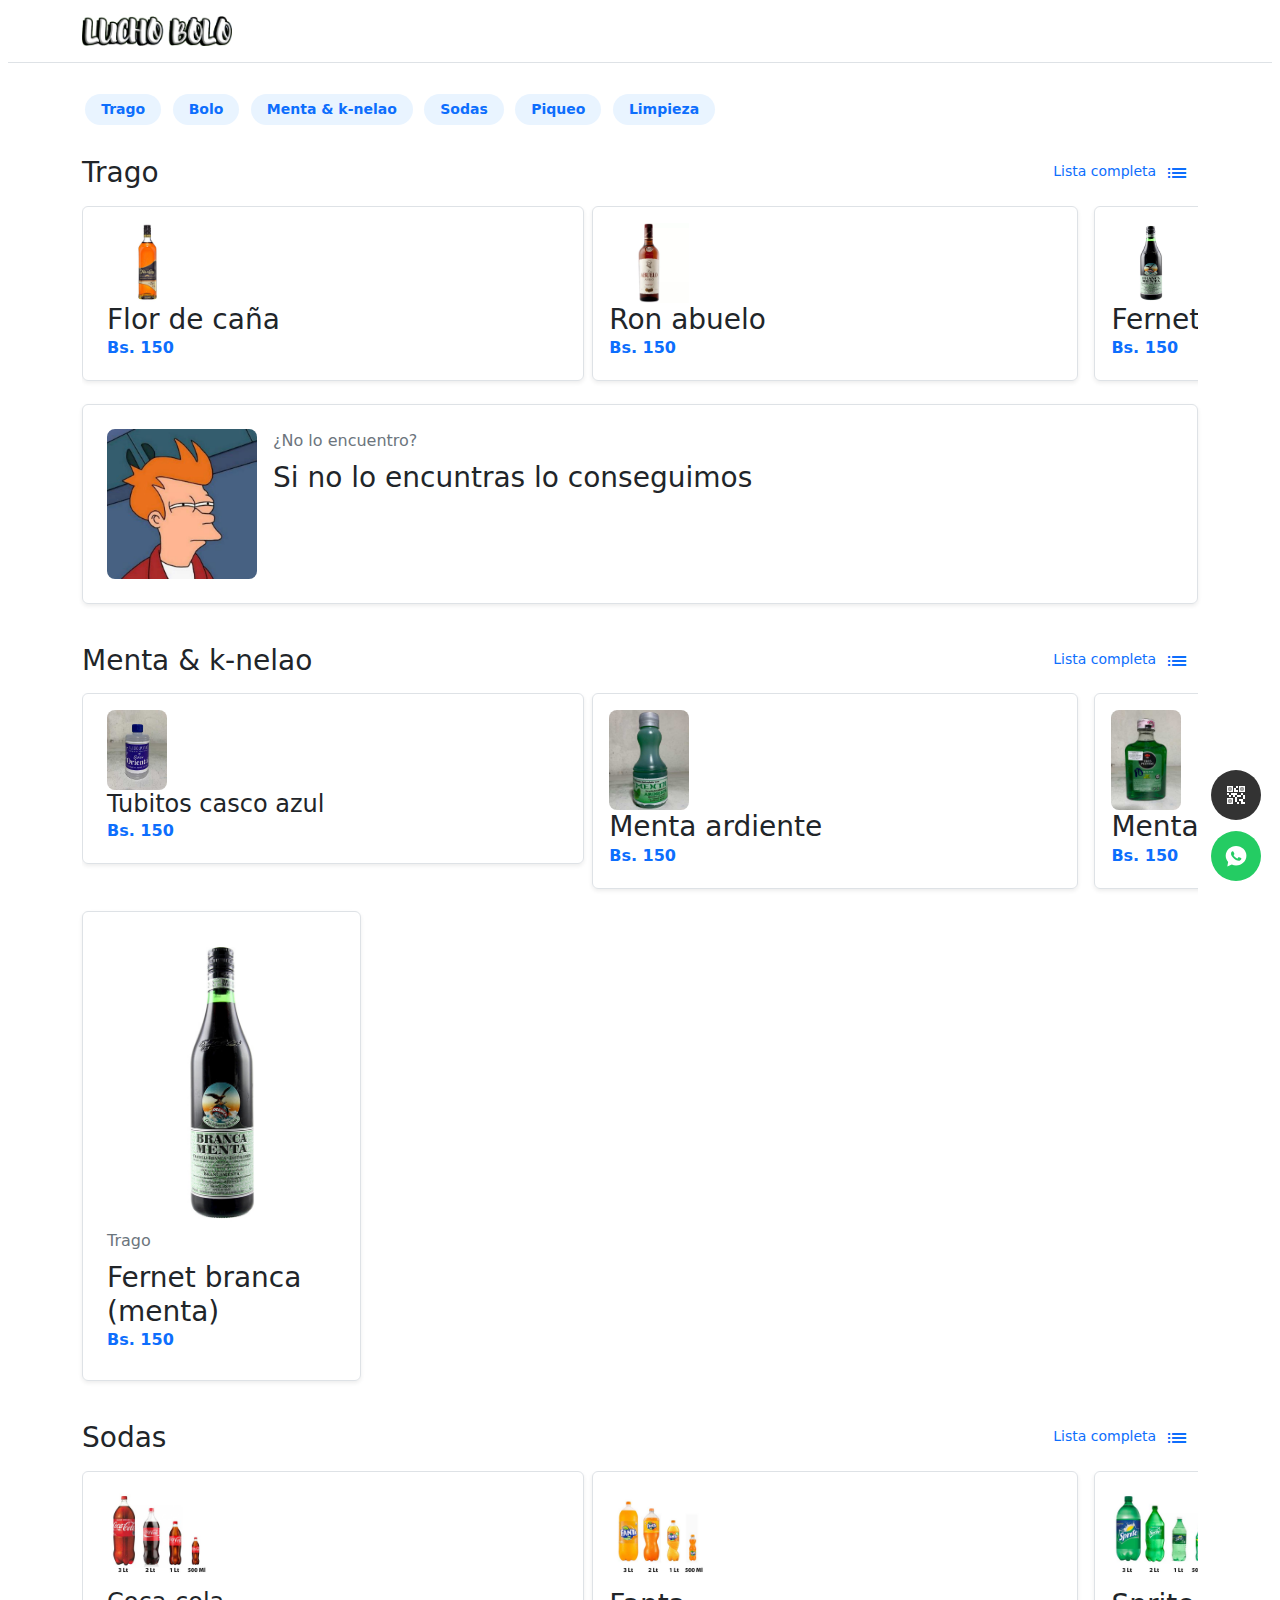
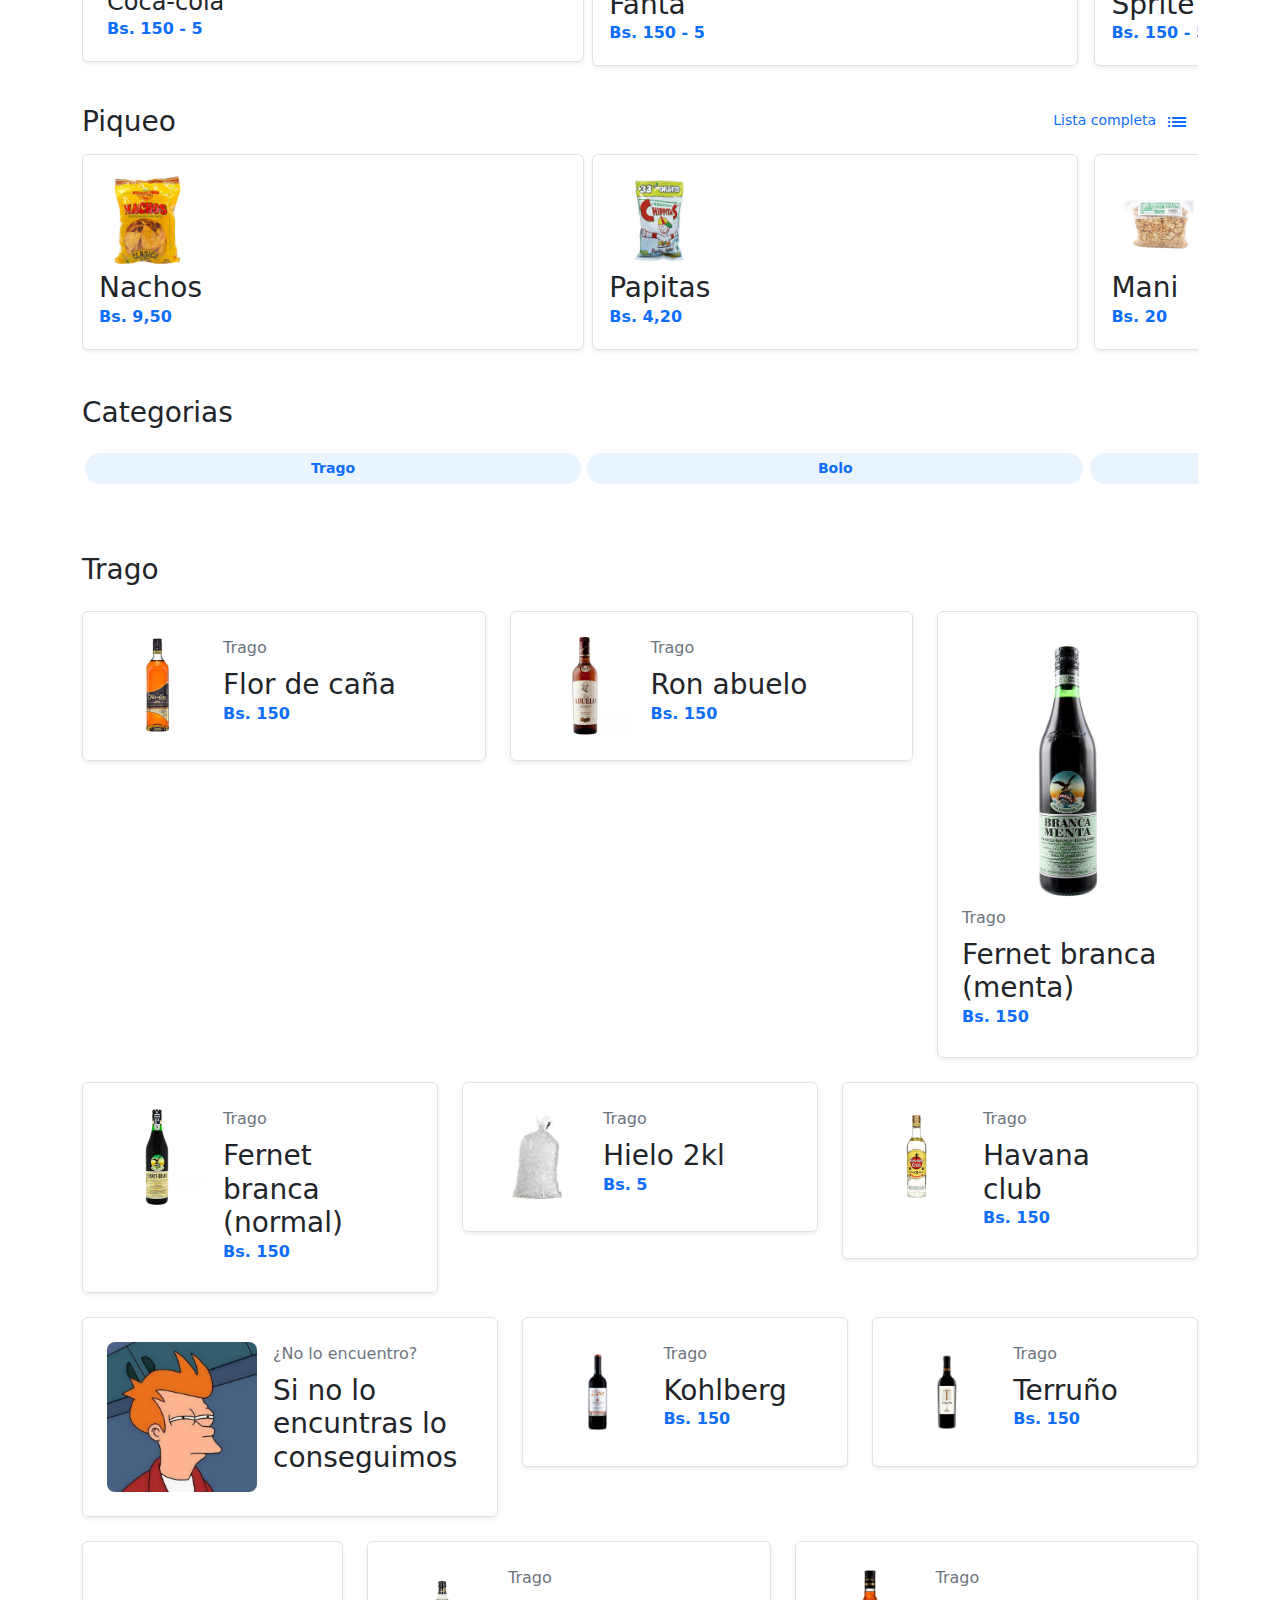
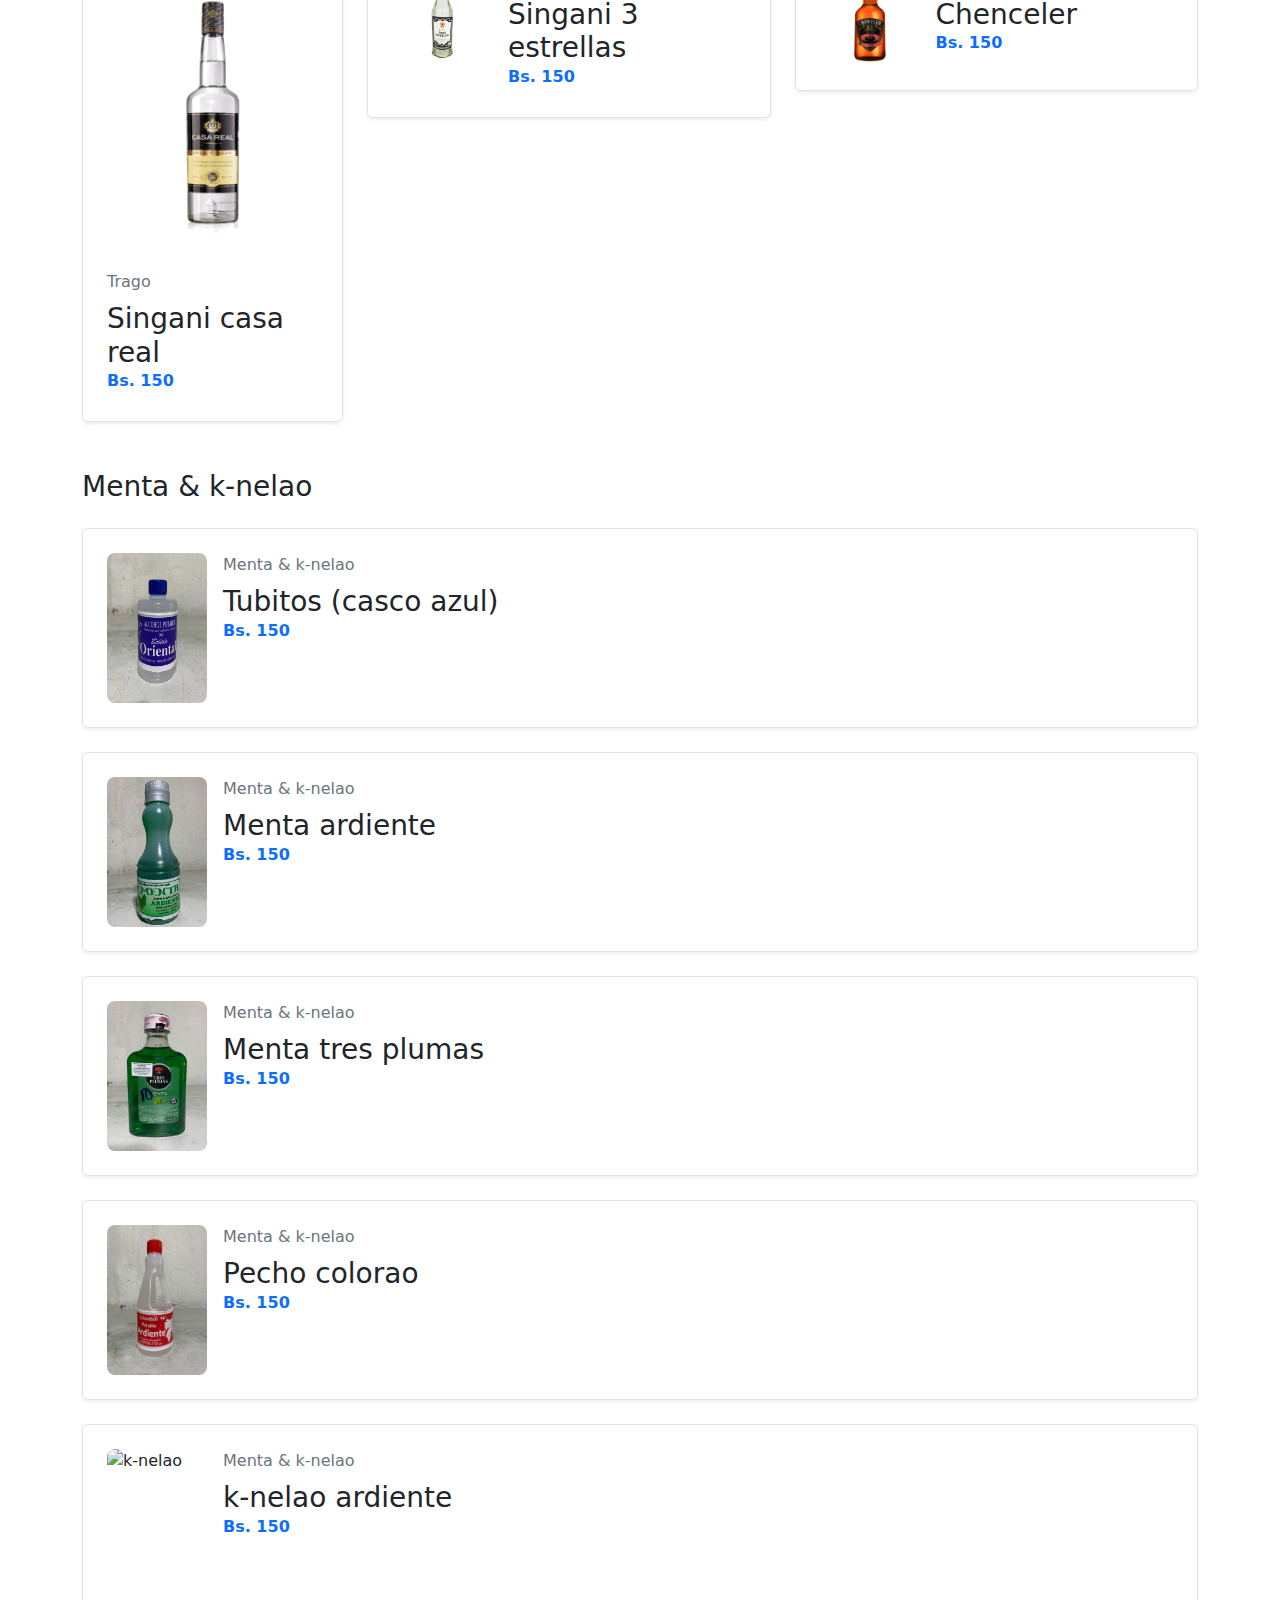
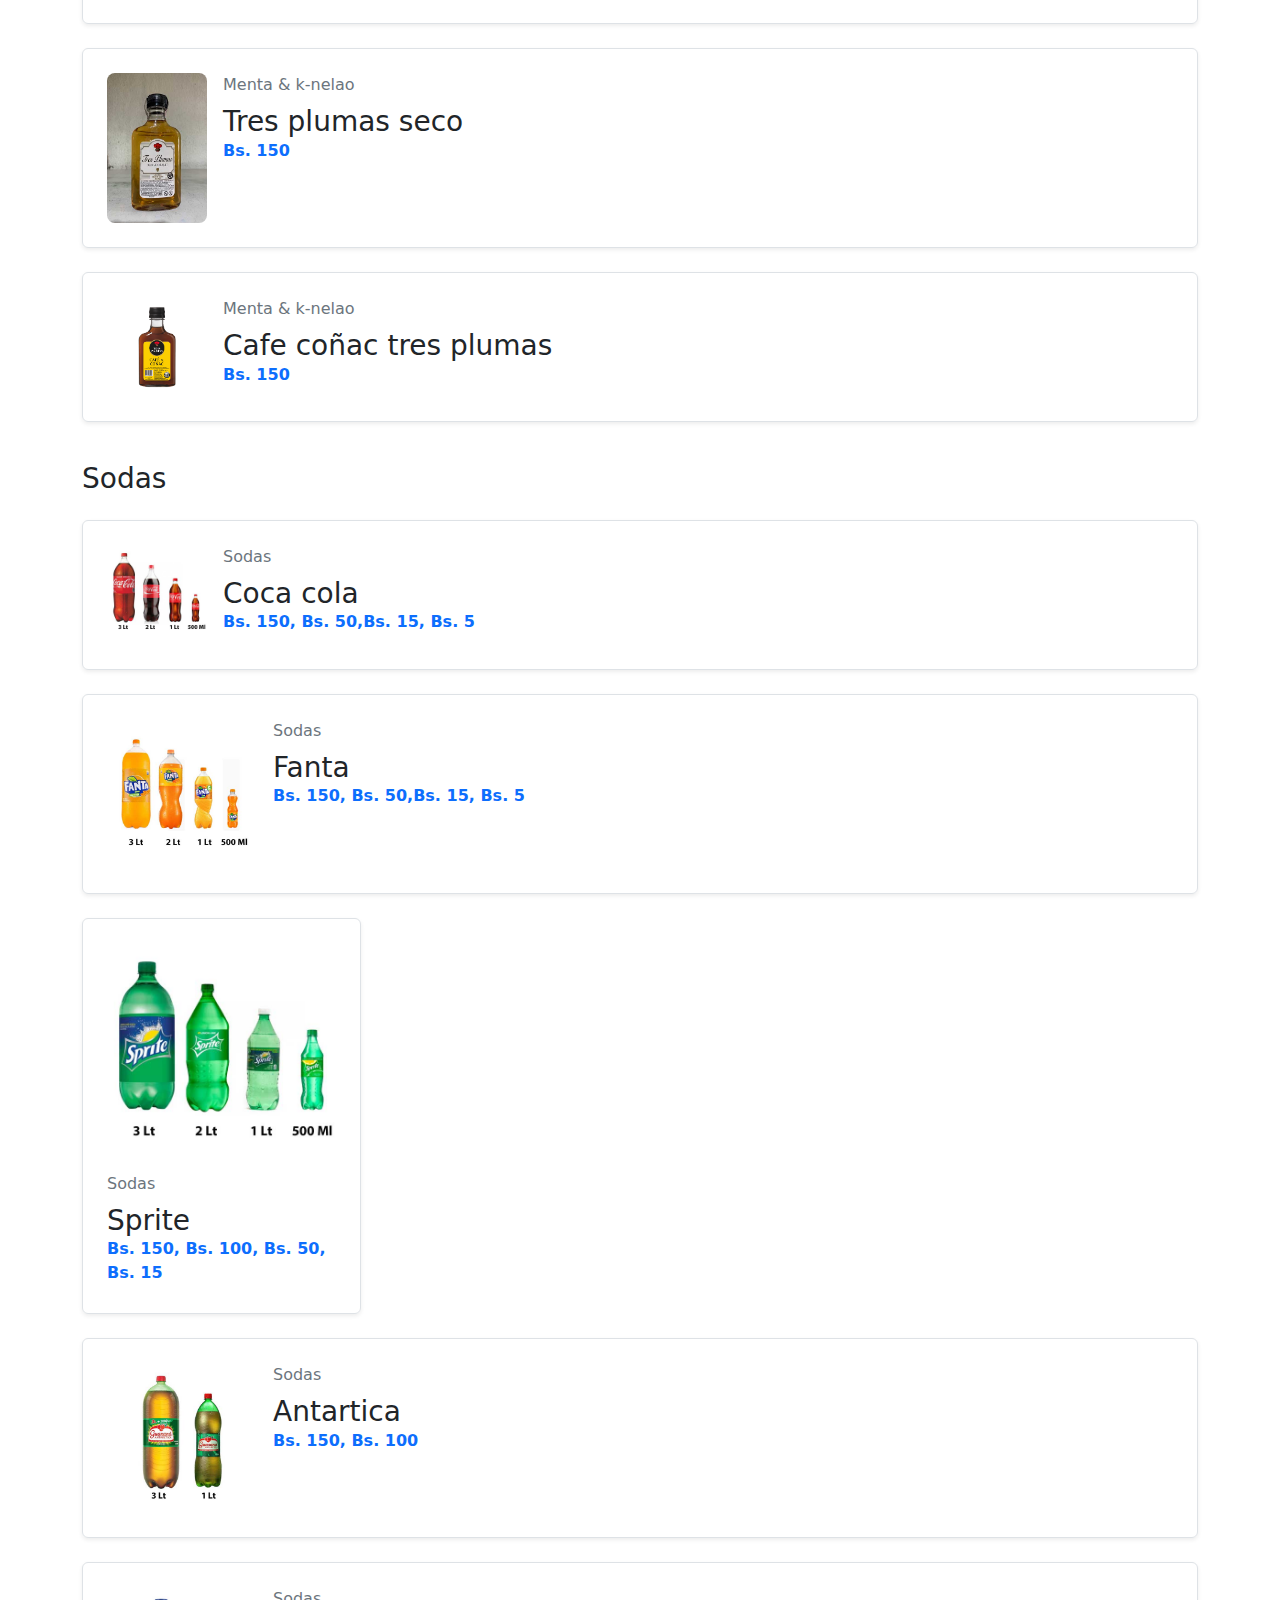
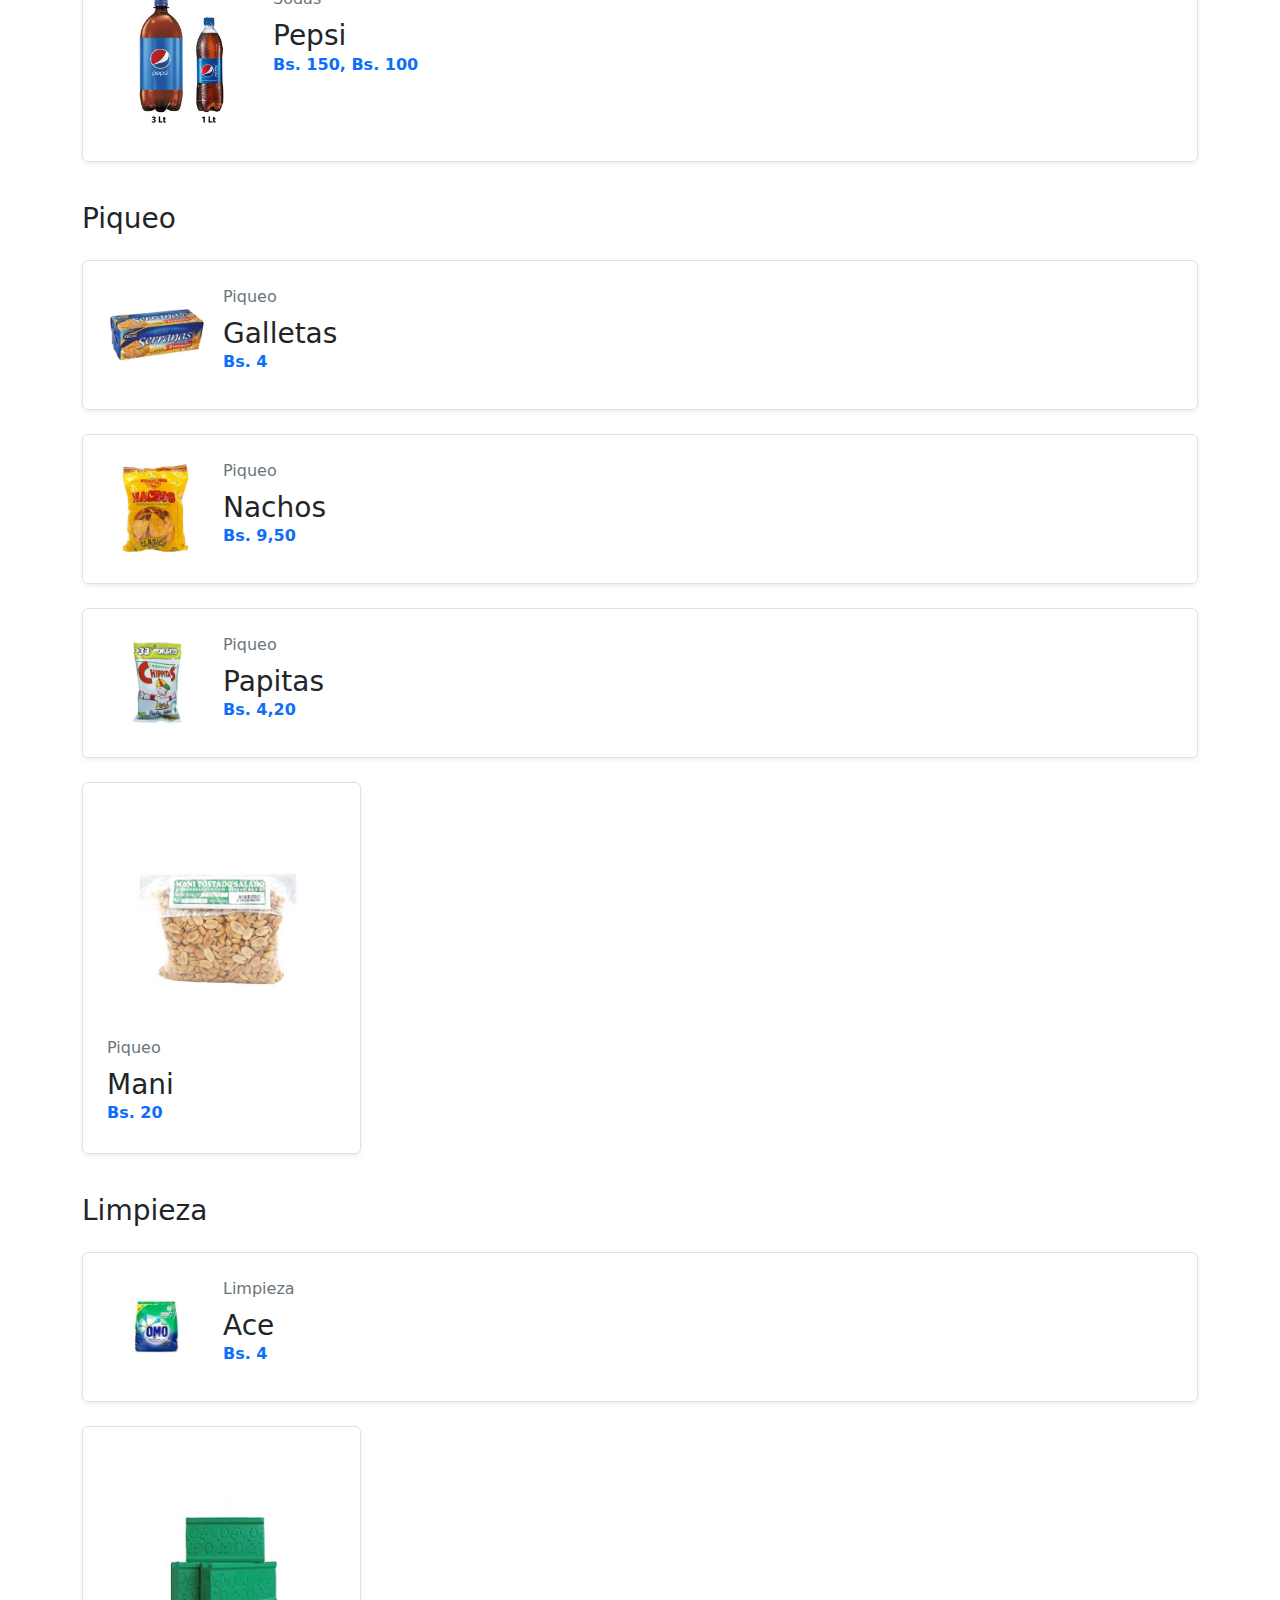
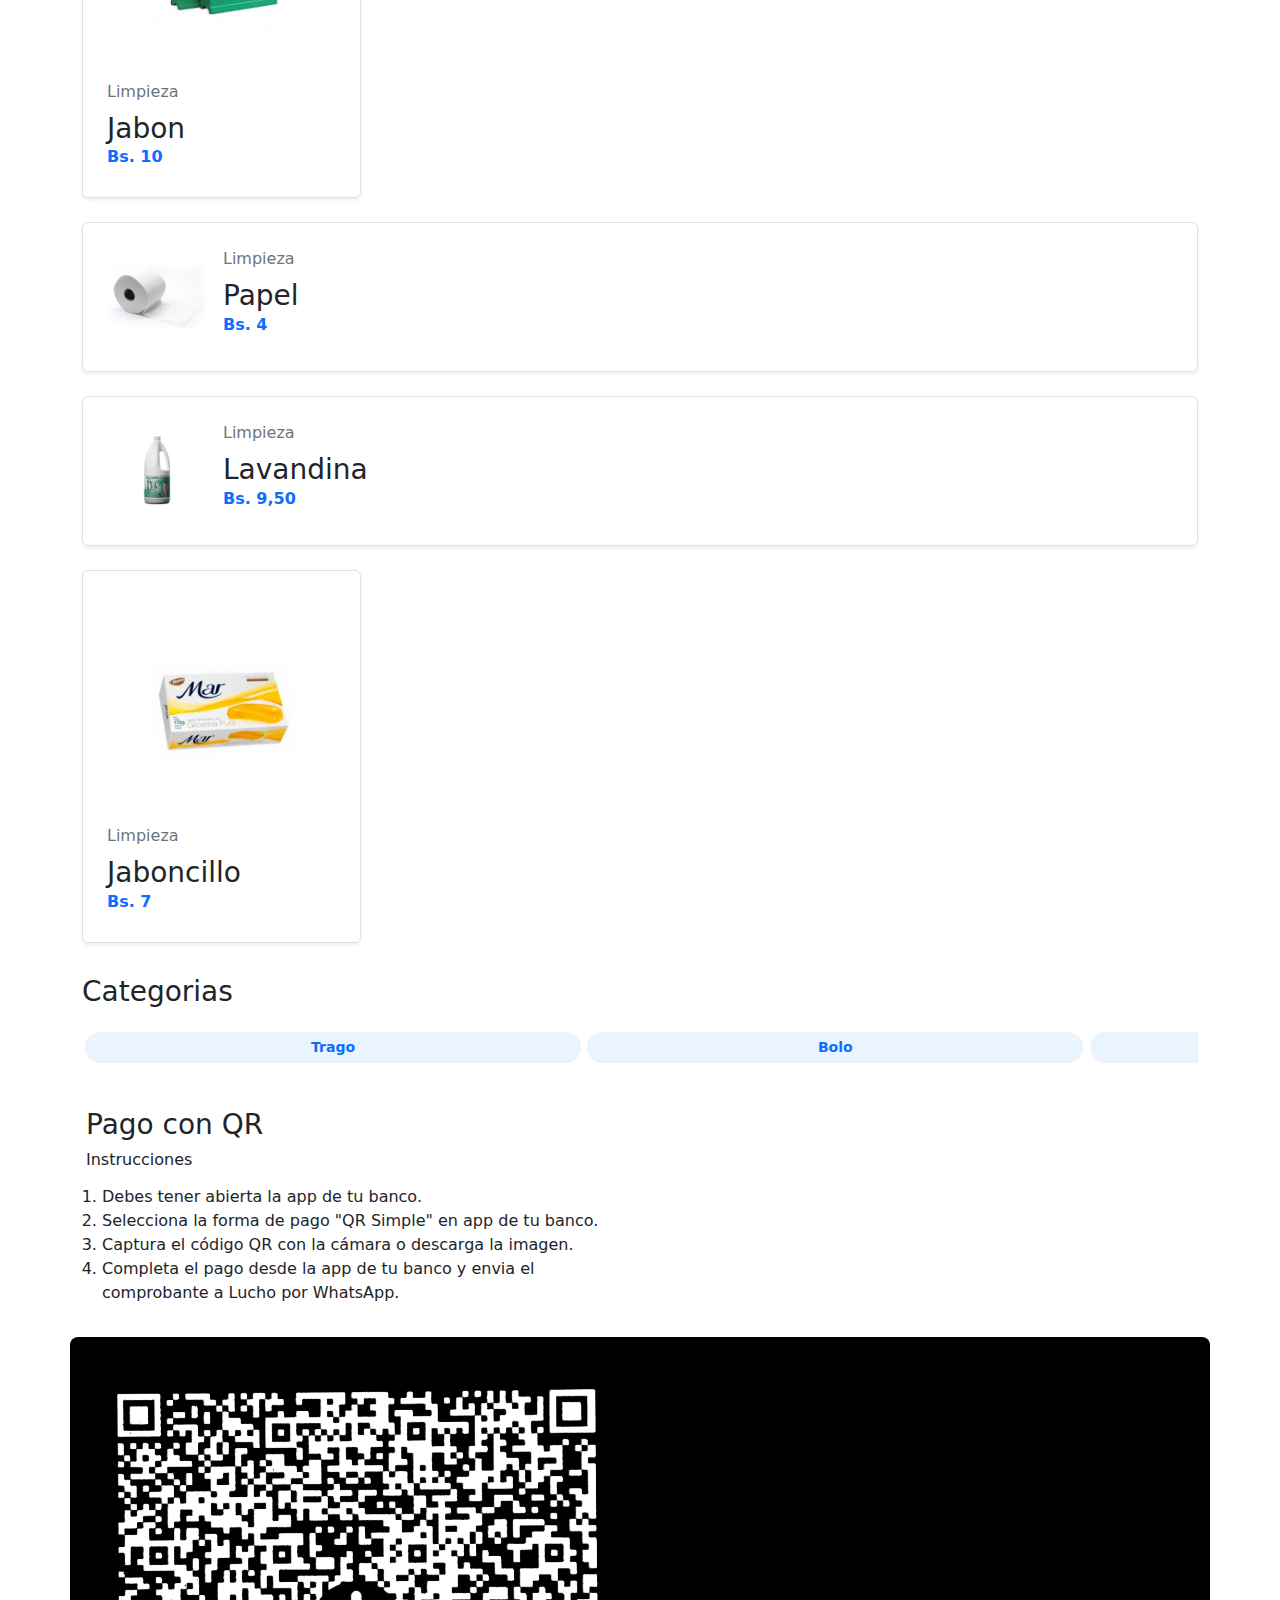
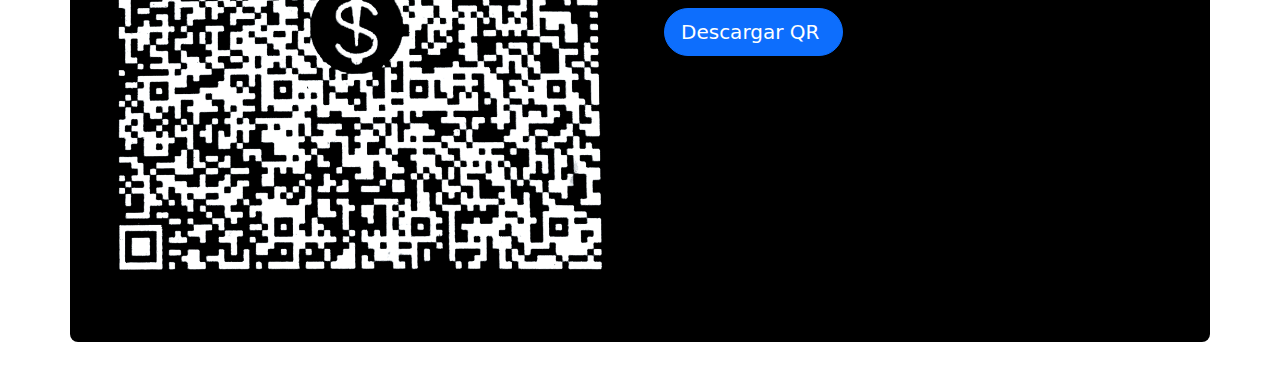
==== commit a29800f2: "+QR" ====
--- a/index.html
+++ b/index.html
@@ -35,8 +35,11 @@
         </div>
     </nav>
     <!--WhatsApp FLoating Icon-->
-    <a class="btn-floating" href="https://wa.me/59172603194" target="_blank" rel="noopener noreferrer"><img
+    <a class="btn-floating-whatsapp" href="https://wa.me/59172603194" target="_blank" rel="noopener noreferrer"><img
             src="images/WhatsApp-Icon.svg" alt="WhatsApp Chat" /></a>
+
+    <!--QR FLoating Icon-->
+    <a class="btn-floating-qr" href="#qr"><img src="images/QR-Icon.svg" alt="QR" /></a>
     <!-- Desktop 
     <div class="container">
         <div id="trago" class="pb-4">
@@ -148,13 +151,13 @@
     </div>
     -->
 
-    <div class="container py-4 d-inline-flex  align-content-center">
+    <div class="container py-4">
         <div class="col">
-            <div class="d-inline-flex py-1"><a href="#trago" class="nav-link categoria px-3">Trago</a></div>
-            <div class="d-inline-flex py-1"><a href="#bolo" class="nav-link categoria px-3">Bolo</a></div>
-            <div class="d-inline-flex py-1"><a href="#menta" class="nav-link px-3 categoria">Menta & k-nelao</a></div>
-            <div class="d-inline-flex py-1"><a href="#sodas" class="nav-link px-3 categoria">Sodas</a></div>
-            <div class="d-inline-flex py-1"><a href="#piqueo" class="nav-link px-3 categoria">Piqueo</a>
+            <div class="py-1 d-inline-flex"><a href="#trago" class="nav-link categoria px-3">Trago</a></div>
+            <div class="py-1 d-inline-flex"><a href="#bolo" class="nav-link categoria px-3">Bolo</a></div>
+            <div class="py-1 d-inline-flex"><a href="#menta" class="nav-link px-3 categoria">Menta & k-nelao</a></div>
+            <div class="py-1 d-inline-flex"><a href="#sodas" class="nav-link px-3 categoria">Sodas</a></div>
+            <div class="py-1 d-inline-flex"><a href="#piqueo" class="nav-link px-3 categoria">Piqueo</a>
             </div>
             <div class="d-inline-flex py-1"><a href="#limpieza" class="nav-link px-3 categoria">Limpieza</a></div>
         </div>
@@ -171,7 +174,7 @@
                             list
                         </span></button></a>
             </div>
-            <div class="mb-2 mt-4 media-scroller snaps-inline">
+            <div class="mb-2 mt-2 media-scroller snaps-inline">
                 <div class="">
                     <div
                         class="px-2 row g-0 border rounded overflow-hidden flex-md-row shadow-sm h-md-250 position-relative">
@@ -307,7 +310,7 @@
                             list
                         </span></button></a>
             </div>
-            <div class="mb-2 mt-4 media-scroller snaps-inline">
+            <div class="mb-2 mt-2 media-scroller snaps-inline">
                 <div class="">
                     <div
                         class="px-2 row g-0 border rounded overflow-hidden flex-md-row shadow-sm h-md-250 position-relative">
@@ -356,9 +359,9 @@
                     <div
                         class="row g-0 border rounded overflow-hidden flex-md-row shadow-sm h-md-250 position-relative">
                         <div class="col p-3 d-flex flex-column position-static">
-                            <img class="rounded-3" src="images/inventario/K-nelao-ardiente.jpg" alt="K-nelao"
+                            <img class="rounded-3" src="images/inventario/k-nelao-ardiente.jpg" alt="k-nelao"
                                 height="100px" width="70px">
-                            <h3 class="mb-0">K-nelao ardiente</h3>
+                            <h3 class="mb-0">k-nelao ardiente</h3>
                             <div class="mb-1 text-primary fw-bold">Bs. 150</div>
                         </div>
                     </div>
@@ -400,7 +403,7 @@
                             list
                         </span></button></a>
             </div>
-            <div class="mb-2 mt-4 media-scroller snaps-inline">
+            <div class="mb-2 mt-2 media-scroller snaps-inline">
                 <div class="">
                     <div
                         class="px-2 row g-0 border rounded overflow-hidden flex-md-row shadow-sm h-md-250 position-relative">
@@ -468,8 +471,8 @@
                             list
                         </span></button></a>
             </div>
-            <div class="mb-2 mt-4 media-scroller snaps-inline">
-                <div class="px-2">
+            <div class="mb-2 mt-2 media-scroller snaps-inline">
+                <div class="">
                     <div
                         class="row g-0 border rounded overflow-hidden flex-md-row shadow-sm h-md-250 position-relative">
                         <div class="col p-3 d-flex flex-column position-static">
@@ -506,20 +509,19 @@
         </div>
         <!-- Categorias -->
         <div class="container pb-4 my-4">
-            <div class="py-3">
+            <div class="py-2">
                 <h3 class="text-start">Categorias</h3>
             </div>
             <div class="col-12 col-lg-auto media-scroller snaps-inline">
-                <div class="py-1"><a href="#trago" class="nav-link px-2 categoria">Trago</a></div>
+                <div class="py-1"><a href="#trago" class="nav-link categoria">Trago</a></div>
                 <div class="py-1"><a href="#bolo" class="nav-link px-2 categoria">Bolo</a></div>
-                <div class="py-1"><a href="#menta" class="nav-link px-2 categoria">Menta & K-nelao</a></div>
+                <div class="py-1"><a href="#menta" class="nav-link px-2 categoria">Menta & k-nelao</a></div>
                 <div class="py-1"><a href="#sodas" class="nav-link px-2 categoria">Sodas</a></div>
                 <div class="py-1"><a href="#piqueo" class="nav-link px-2 categoria">Piqueo</a></div>
                 <div class="py-1"><a href="#limpieza" class="nav-link px-2 categoria">Limpieza</a></div>
             </div>
         </div>
         <!--Vertical list cards -->
-
         <!-- TRAGO -->
         <div class="container">
             <div id="trago">
@@ -692,7 +694,7 @@
         <!-- MENTA -->
         <div class="container">
             <div id="menta" class="py-3">
-                <h3 class="text-start">Menta & K-nelao</h3>
+                <h3 class="text-start">Menta & k-nelao</h3>
             </div>
             <div class="col product">
                 <div
@@ -701,7 +703,7 @@
                         <img class="rounded-3" src="images/inventario/Tubitos-Casco-Azul.jpg" alt="Casco Azul"
                             height="150px" width="100px">
                         <div class="px-3">
-                            <div class="d-block mb-2 text-secondary">Menta & K-nelao</div>
+                            <div class="d-block mb-2 text-secondary">Menta & k-nelao</div>
                             <h3 class="d-block mb-0">Tubitos (casco azul)</h3>
                             <div class="d-block fw-bold mb-1 text-primary">Bs. 150</div>
                         </div>
@@ -715,7 +717,7 @@
                         <img class="rounded-3" src="images/inventario/menta.jpg" alt="pecho colorado" height="150px"
                             width="100px">
                         <div class="px-3">
-                            <div class="d-block mb-2 text-secondary">Menta & K-nelao</div>
+                            <div class="d-block mb-2 text-secondary">Menta & k-nelao</div>
                             <h3 class="d-block mb-0">Menta ardiente</h3>
                             <div class="d-block fw-bold mb-1 text-primary">Bs. 150</div>
                         </div>
@@ -729,7 +731,7 @@
                         <img class="rounded-3" src="images/inventario/Menta-Tres-Plumas.jpg" alt="pecho colorado"
                             height="150px" width="100px">
                         <div class="px-3">
-                            <div class="d-block mb-2 text-secondary">Menta & K-nelao</div>
+                            <div class="d-block mb-2 text-secondary">Menta & k-nelao</div>
                             <h3 class="d-block mb-0">Menta tres plumas</h3>
                             <div class="d-block fw-bold mb-1 text-primary">Bs. 150</div>
                         </div>
@@ -743,7 +745,7 @@
                         <img class="rounded-3" src="images/inventario/pecho-coloraojpg.jpg" alt="pecho colorado"
                             height="150px" width="100px">
                         <div class="px-3">
-                            <div class="d-block mb-2 text-secondary">Menta & K-nelao</div>
+                            <div class="d-block mb-2 text-secondary">Menta & k-nelao</div>
                             <h3 class="d-block mb-0">Pecho colorao</h3>
                             <div class="d-block fw-bold mb-1 text-primary">Bs. 150</div>
                         </div>
@@ -754,11 +756,11 @@
                 <div
                     class="row g-0 border rounded overflow-hidden flex-md-row mb-4 shadow-sm h-md-250 position-relative">
                     <div class="col p-4 d-flex">
-                        <img class="rounded-3" src="images/inventario/K-nelao-ardiente.jpg" alt="K-nelao" height="150px"
+                        <img class="rounded-3" src="images/inventario/k-nelao-ardiente.jpg" alt="k-nelao" height="150px"
                             width="100px">
                         <div class="px-3">
-                            <div class="d-block mb-2 text-secondary">Menta & K-nelao</div>
-                            <h3 class="d-block mb-0">K-nelao ardiente</h3>
+                            <div class="d-block mb-2 text-secondary">Menta & k-nelao</div>
+                            <h3 class="d-block mb-0">k-nelao ardiente</h3>
                             <div class="d-block fw-bold mb-1 text-primary">Bs. 150</div>
                         </div>
                     </div>
@@ -771,7 +773,7 @@
                         <img class="rounded-3" src="images/inventario/tres-plumas-seco.jpg" alt="Tres plumas seco"
                             height="150px" width="100px">
                         <div class="px-3">
-                            <div class="d-block mb-2 text-secondary">Menta & K-nelao</div>
+                            <div class="d-block mb-2 text-secondary">Menta & k-nelao</div>
                             <h3 class="d-block mb-0">Tres plumas seco</h3>
                             <div class="d-block fw-bold mb-1 text-primary">Bs. 150</div>
                         </div>
@@ -783,9 +785,9 @@
                     class="row g-0 border rounded overflow-hidden flex-md-row mb-4 shadow-sm h-md-250 position-relative">
                     <div class="col p-4 d-flex">
                         <img class="rounded-3" src="images/inventario/cafe-conac.png" alt="Tres plumas cafe coñac"
-                            height="150px" width="150px">
-                        <div class="px-3">
-                            <div class="d-block mb-2 text-secondary">Menta & K-nelao</div>
+                            height="100px" width="100px">
+                        <div class="px-3">
+                            <div class="d-block mb-2 text-secondary">Menta & k-nelao</div>
                             <h3 class="d-block mb-0">Cafe coñac tres plumas</h3>
                             <div class="d-block fw-bold mb-1 text-primary">Bs. 150</div>
                         </div>
@@ -869,7 +871,7 @@
         <!-- PIQUEO -->
         <div class="container">
             <div id="piqueo" class="py-3">
-                <h3 class="text-start">Piqueo & Saladitos</h3>
+                <h3 class="text-start">Piqueo</h3>
             </div>
             <div class="col product">
                 <div
@@ -878,7 +880,7 @@
                         <img class="rounded-3" src="images/inventario/Galletas.jpg" alt="Coca-cola" height="100px"
                             width="100px">
                         <div class="px-3">
-                            <div class="d-block mb-2 text-secondary">Piqueo & Saladitos</div>
+                            <div class="d-block mb-2 text-secondary">Piqueo</div>
                             <h3 class="d-block mb-0">Galletas</h3>
                             <div class="d-block fw-bold mb-1 text-primary">Bs. 4</div>
                         </div>
@@ -892,7 +894,7 @@
                         <img class="rounded-3" src="images/inventario/Nachos.jpg" alt="Nachos" height="100px"
                             width="100px">
                         <div class="px-3">
-                            <div class="d-block mb-2 text-secondary">Piqueo & Saladitos</div>
+                            <div class="d-block mb-2 text-secondary">Piqueo</div>
                             <h3 class="d-block mb-0">Nachos</h3>
                             <div class="d-block fw-bold mb-1 text-primary">Bs. 9,50</div>
                         </div>
@@ -906,7 +908,7 @@
                         <img class="rounded-3" src="images/inventario/Papitas-Fritas.jpg" alt="Nachos" height="100px"
                             width="100px">
                         <div class="px-3">
-                            <div class="d-block mb-2 text-secondary">Piqueo & Saladitos</div>
+                            <div class="d-block mb-2 text-secondary">Piqueo</div>
                             <h3 class="d-block mb-0">Papitas</h3>
                             <div class="d-block fw-bold mb-1 text-primary">Bs. 4,20</div>
                         </div>
@@ -918,7 +920,7 @@
                     class="row g-0 border rounded overflow-hidden flex-md-row mb-4 shadow-sm h-md-250 position-relative">
                     <div class="col p-4 d-flex flex-column position-static">
                         <img class="card-img" src="images/inventario/Mani.jpg" alt="Mani">
-                        <div class="d-inline-block mb-2 text-secondary">Piqueo & Saladitos</div>
+                        <div class="d-inline-block mb-2 text-secondary">Piqueo</div>
                         <h3 class=" mb-0">Mani</h3>
                         <div class="mb-1 fw-bold text-primary">Bs. 20</div>
                     </div>
@@ -997,12 +999,13 @@
             </div>
 
         </div>
+        <!-- Categorias -->
         <div class="container pb-4">
-            <div class="py-3">
+            <div class="py-2">
                 <h3 class="text-start">Categorias</h3>
             </div>
             <div class="col-12 col-lg-auto media-scroller snaps-inline">
-                <div class="py-1"><a href="#trago" class="nav-link px-2 categoria">Trago</a></div>
+                <div class="py-1"><a href="#trago" class="nav-link categoria">Trago</a></div>
                 <div class="py-1"><a href="#bolo" class="nav-link categoria px-3">Bolo</a></div>
                 <div class="py-1"><a href="#menta" class="nav-link px-2 categoria">Menta & k-nelao</a></div>
                 <div class="py-1"><a href="#sodas" class="nav-link px-2 categoria">Sodas</a></div>
@@ -1010,106 +1013,107 @@
                 <div class="py-1"><a href="#limpieza" class="nav-link px-2 categoria">Limpieza</a></div>
             </div>
         </div>
-    </div>
-    <!-- PAGO START -->
-    <section>
-        <div class="container">
-            <div class="col-lg-6">
-                <div class="row px-3">
-                    <h3 class="p-0">Pago con QR</h3>
-                    <h6 class="p-0 m-0">Instrucciones</h6>
-                    <ol class="p-3 fw-normal">
-                        <li>Debes tener abierta la app de tu banco.
-                        </li>
-                        <li>Selecciona la forma de pago "QR Simple" en app de tu banco.
-                        </li>
-                        <li>Captura el código QR con la cámara o descarga la imagen.
-                        </li>
-                        <li>Completa el pago desde la app de tu banco y envia el comprobante a Lucho por WhatsApp.
-                        </li>
-                    </ol>
-                </div>
-            </div>
-        </div>
-
-
-        <!-- Visible only on Large screens START -->
-
-        <div
-            class="container bg-black rounded-3 pt-2 align-items-center align-self-center d-none d-md-block d-lg-block d-xl-block d-xs-none d-sm-none pb-4">
-            <div class="row align-items-center">
-                <div class="col p-4">
-
-                    <img class="img-fluid" src="images/Codigo-QR-Lucho.png" alt="Codigo QR de Pago para Lucho" />
-
-                </div>
-
-                <div class="col">
-
-                    <a href="images/Codigo-QR-Lucho.png" type="button" target="_blank" rel="noopener noreferrer"
-                        role="button" aria-pressed="true" download
-                        class="btn btn-primary rounded-pill btn-lg my-lg-4  mb-md-2">
-                        <span class="align-items-center" download>Descargar QR&nbsp;</span>
-                        <i class="bi-download"></i>
-                        </span>
-                    </a>
-                </div>
-
-            </div>
-
-        </div>
-
-        <!-- Visible only on Large screens END -->
-
-        <!-- Visible only on small screens START -->
-        <div class="px-2 pb-4">
+        </section>
+        <!-- PAGO START -->
+        <section id="qr">
+            <div class="container">
+                <div class="col-lg-6">
+                    <div class="row px-3">
+                        <h3 class="p-0">Pago con QR</h3>
+                        <h6 class="p-0 m-0">Instrucciones</h6>
+                        <ol class="p-3 fw-normal">
+                            <li>Debes tener abierta la app de tu banco.
+                            </li>
+                            <li>Selecciona la forma de pago "QR Simple" en app de tu banco.
+                            </li>
+                            <li>Captura el código QR con la cámara o descarga la imagen.
+                            </li>
+                            <li>Completa el pago desde la app de tu banco y envia el comprobante a Lucho por WhatsApp.
+                            </li>
+                        </ol>
+                    </div>
+                </div>
+            </div>
+
+
+            <!-- Visible only on Large screens START -->
+
             <div
-                class="container bg-black rounded-3 pt-2 align-items-center align-self-center d-sm-block d-xs-block d-md-none d-lg-none d-xl-none">
+                class="container bg-black rounded-3 pt-2 align-items-center align-self-center d-none d-md-block d-lg-block d-xl-block d-xs-none d-sm-none pb-4">
                 <div class="row align-items-center">
-                    <div class="col p-4 d-flex justify-content-center">
+                    <div class="col p-4">
 
                         <img class="img-fluid" src="images/Codigo-QR-Lucho.png" alt="Codigo QR de Pago para Lucho" />
 
                     </div>
 
-                </div>
-
-                <div class="row pb-3">
-                    <div class="col d-flex justify-content-center">
-
-                        <a download="Codigo-QR-UXM.png" href="images/Codigo-QR-Lucho.png" title="CodigoQR"
-                            target="_blank" rel="noopener noreferrer"
-                            class="btn btn-primary btn-lg  btn-block  mb-3 mb-lg-0 px-4" role="button"
-                            aria-pressed="true" download>
-
-                            Descargar QR&nbsp;
+                    <div class="col">
+
+                        <a href="images/Codigo-QR-Lucho.png" type="button" target="_blank" rel="noopener noreferrer"
+                            role="button" aria-pressed="true" download
+                            class="btn btn-primary rounded-pill btn-lg my-lg-4  mb-md-2">
+                            <span class="align-items-center" download>Descargar QR&nbsp;</span>
                             <i class="bi-download"></i>
                             </span>
-
                         </a>
-
-                    </div>
-                </div>
-            </div>
-        </div>
-
-        <!-- Visible only on small screens END -->
-        <!-- PAGO END -->
-    </section>
-
-
-
-
-    <script src="/js/bootstrap.bundle.min.js"></script>
-    <script src="/js/app.js">
-
-    </script>
-
-    <script>
-        document.querySelector('#search-input').
-            addEventListener('input', g)
-
-    </script>
+                    </div>
+
+                </div>
+
+            </div>
+
+            <!-- Visible only on Large screens END -->
+
+            <!-- Visible only on small screens START -->
+            <div class="px-2 pb-4">
+                <div
+                    class="container bg-black rounded-3 pt-2 align-items-center align-self-center d-sm-block d-xs-block d-md-none d-lg-none d-xl-none">
+                    <div class="row align-items-center">
+                        <div class="col p-4 d-flex justify-content-center">
+
+                            <img class="img-fluid" src="images/Codigo-QR-Lucho.png"
+                                alt="Codigo QR de Pago para Lucho" />
+
+                        </div>
+
+                    </div>
+
+                    <div class="row pb-3">
+                        <div class="col d-flex justify-content-center">
+
+                            <a download="Codigo-QR-UXM.png" href="images/Codigo-QR-Lucho.png" title="CodigoQR"
+                                target="_blank" rel="noopener noreferrer"
+                                class="btn btn-primary btn-lg  btn-block  mb-3 mb-lg-0 px-4" role="button"
+                                aria-pressed="true" download>
+
+                                Descargar QR&nbsp;
+                                <i class="bi-download"></i>
+                                </span>
+
+                            </a>
+
+                        </div>
+                    </div>
+                </div>
+            </div>
+
+            <!-- Visible only on small screens END -->
+            <!-- PAGO END -->
+        </section>
+
+
+
+
+        <script src="/js/bootstrap.bundle.min.js"></script>
+        <script src="/js/app.js">
+
+        </script>
+
+        <script>
+            document.querySelector('#search-input').
+                addEventListener('input', g)
+
+        </script>
 </body>
 
 </html>--- a/css/style.css
+++ b/css/style.css
@@ -1,5 +1,5 @@
   /* Floating Button */
-  .btn-floating {
+  .btn-floating-whatsapp {
     position: fixed;
     right: 1.2rem;
     bottom: 1.2rem;
@@ -7,12 +7,24 @@
     z-index: 9999;
     }
 
-    .btn-floating:hover {
+    .btn-floating-whatsapp:hover {
       opacity: 90%;
       }
 
-      /*Scrool Menu*/
+      .btn-floating-qr {
+        position: fixed;
+        right: 1.2rem;
+        bottom: 5rem;
+        overflow: hidden;
+        z-index: 9999;
+        }
+    
+        .btn-floating-qr:hover {
+          opacity: 90%;
+          }
 
+
+/*Scrool Menu*/
 .media-scroller {
   display: grid;
   grid-auto-flow: column;
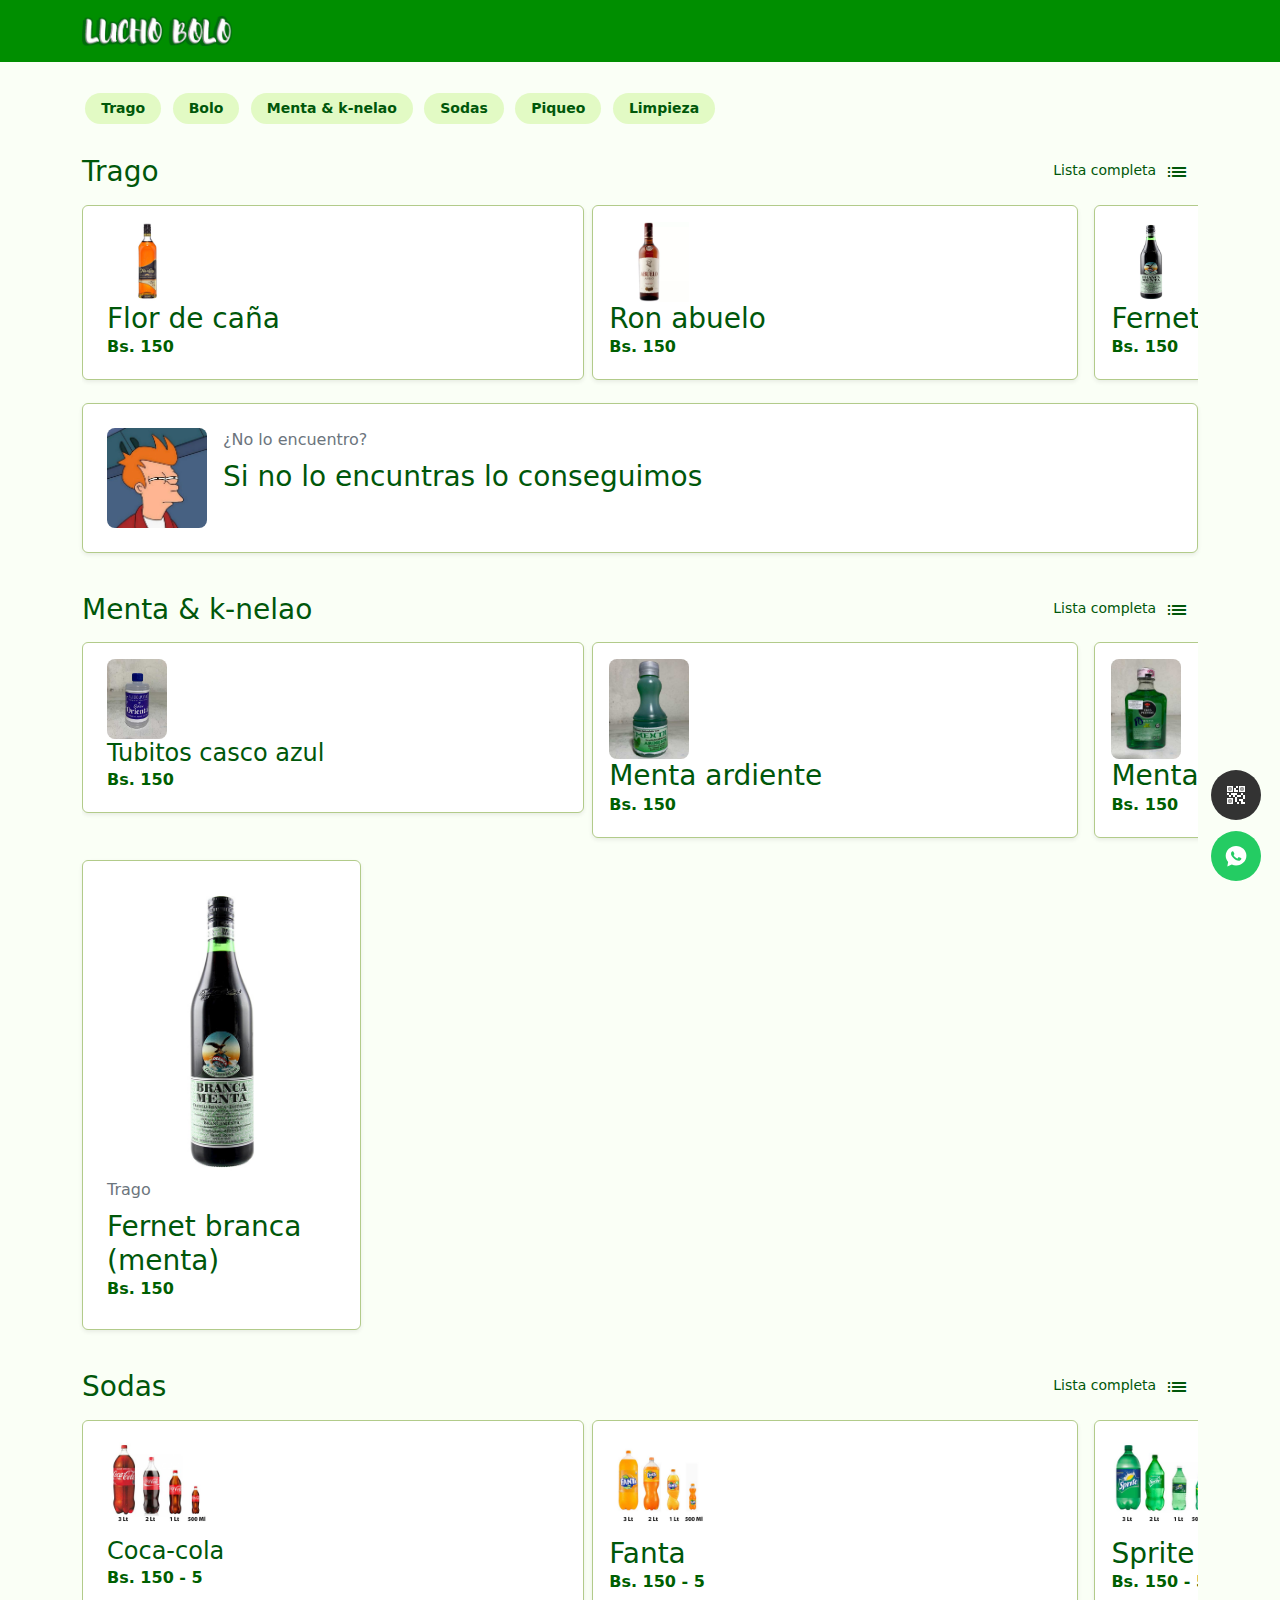
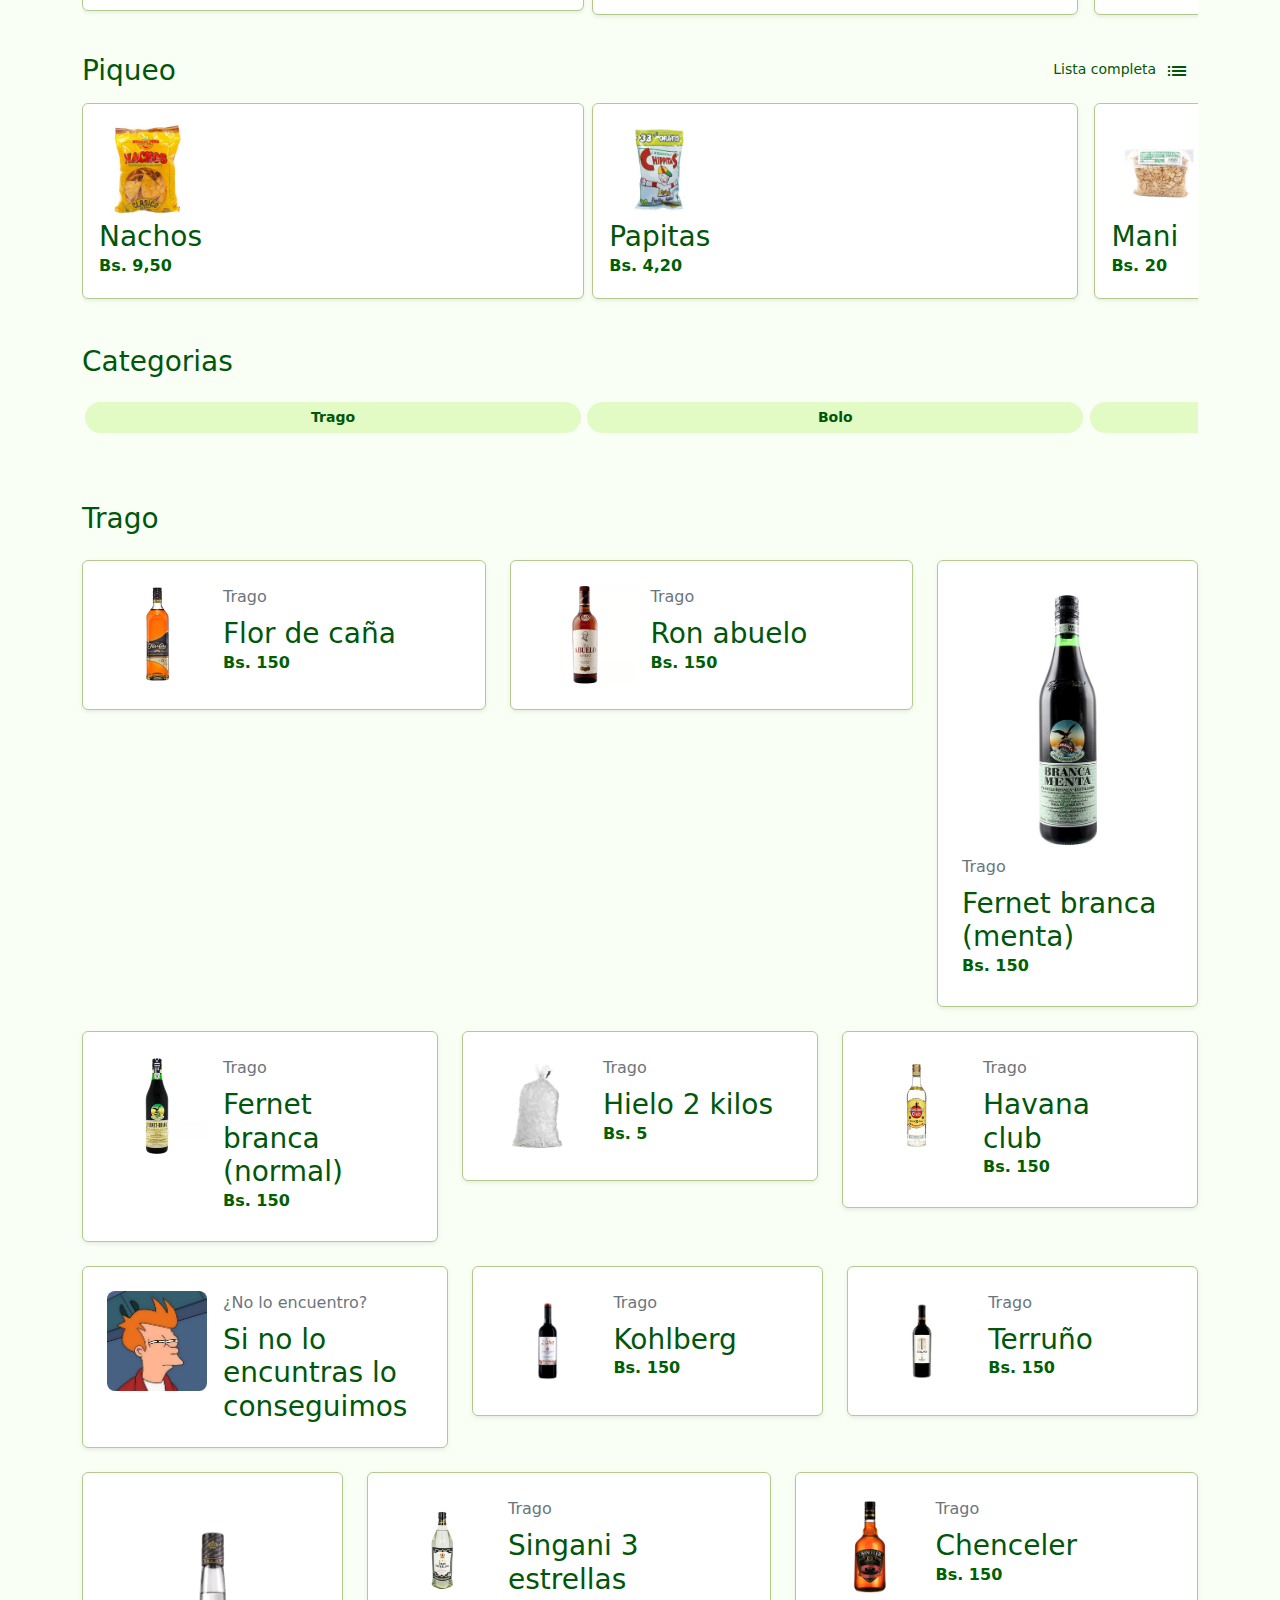
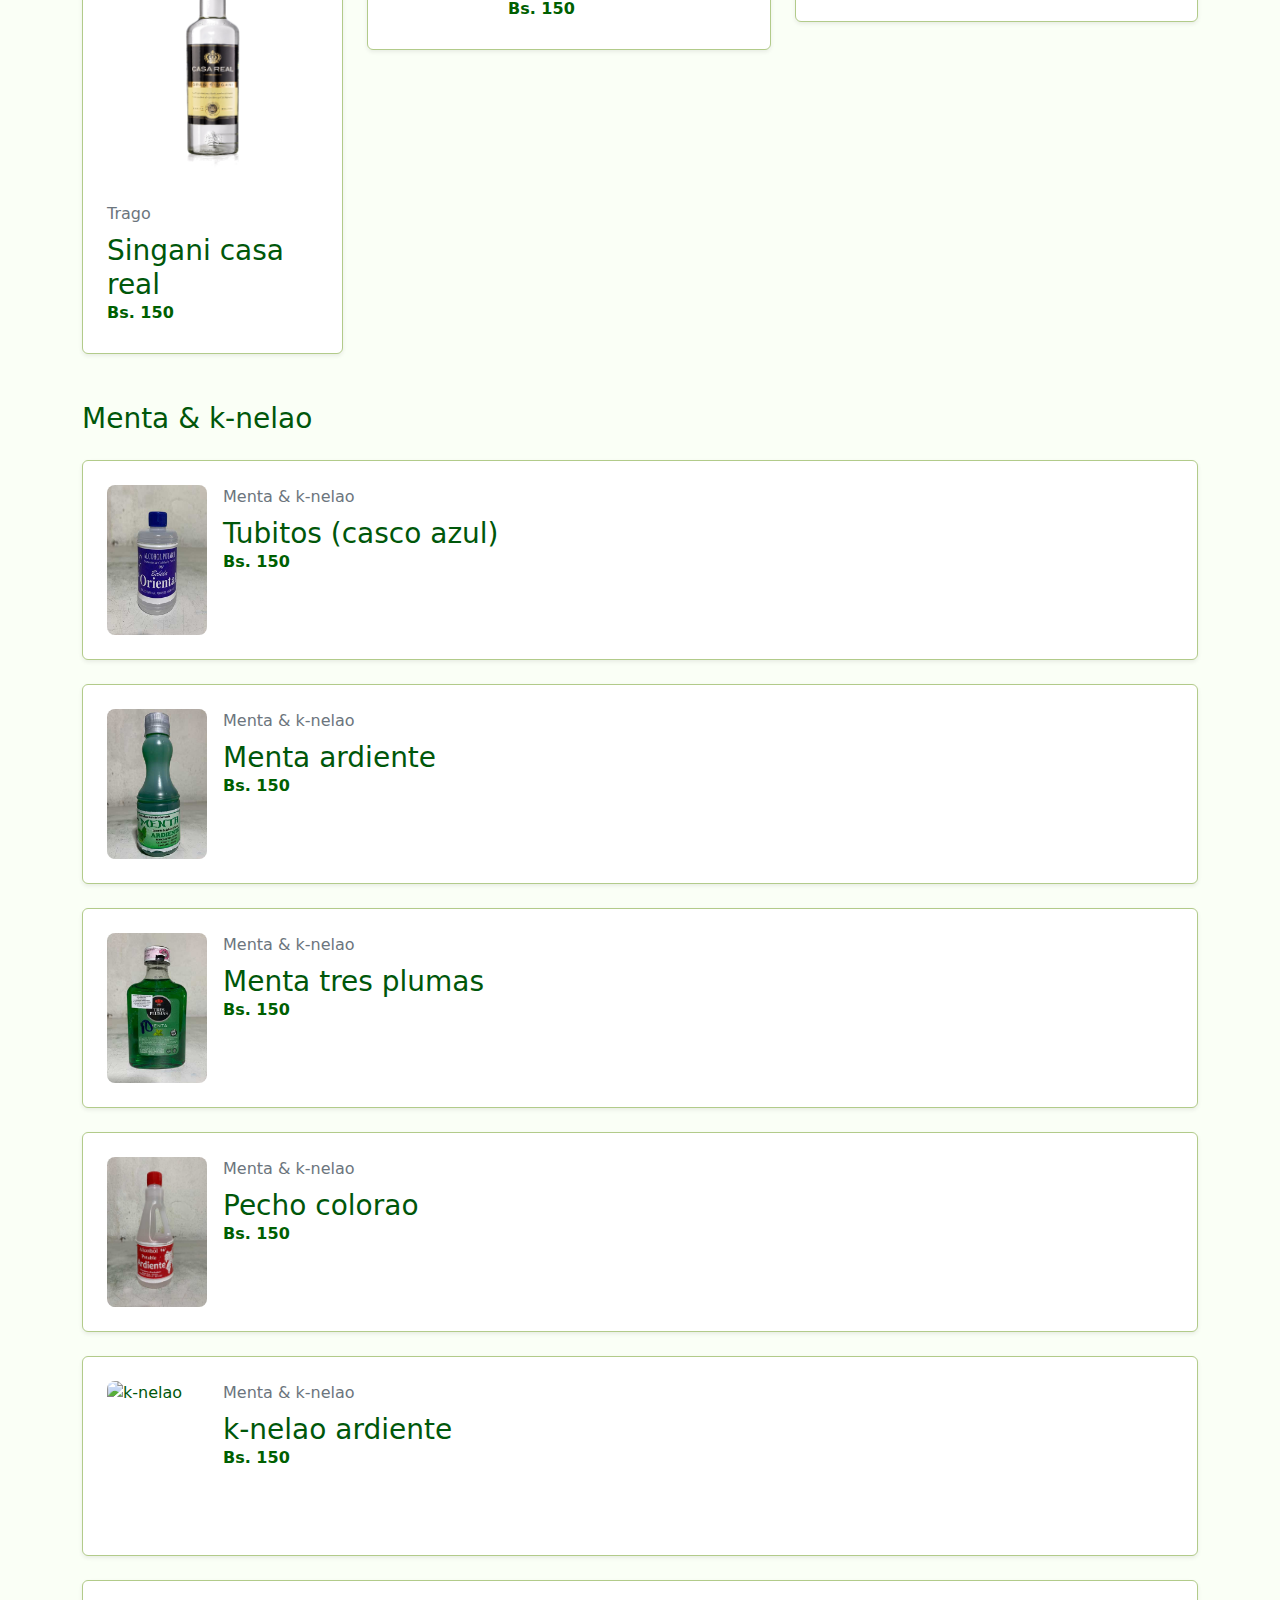
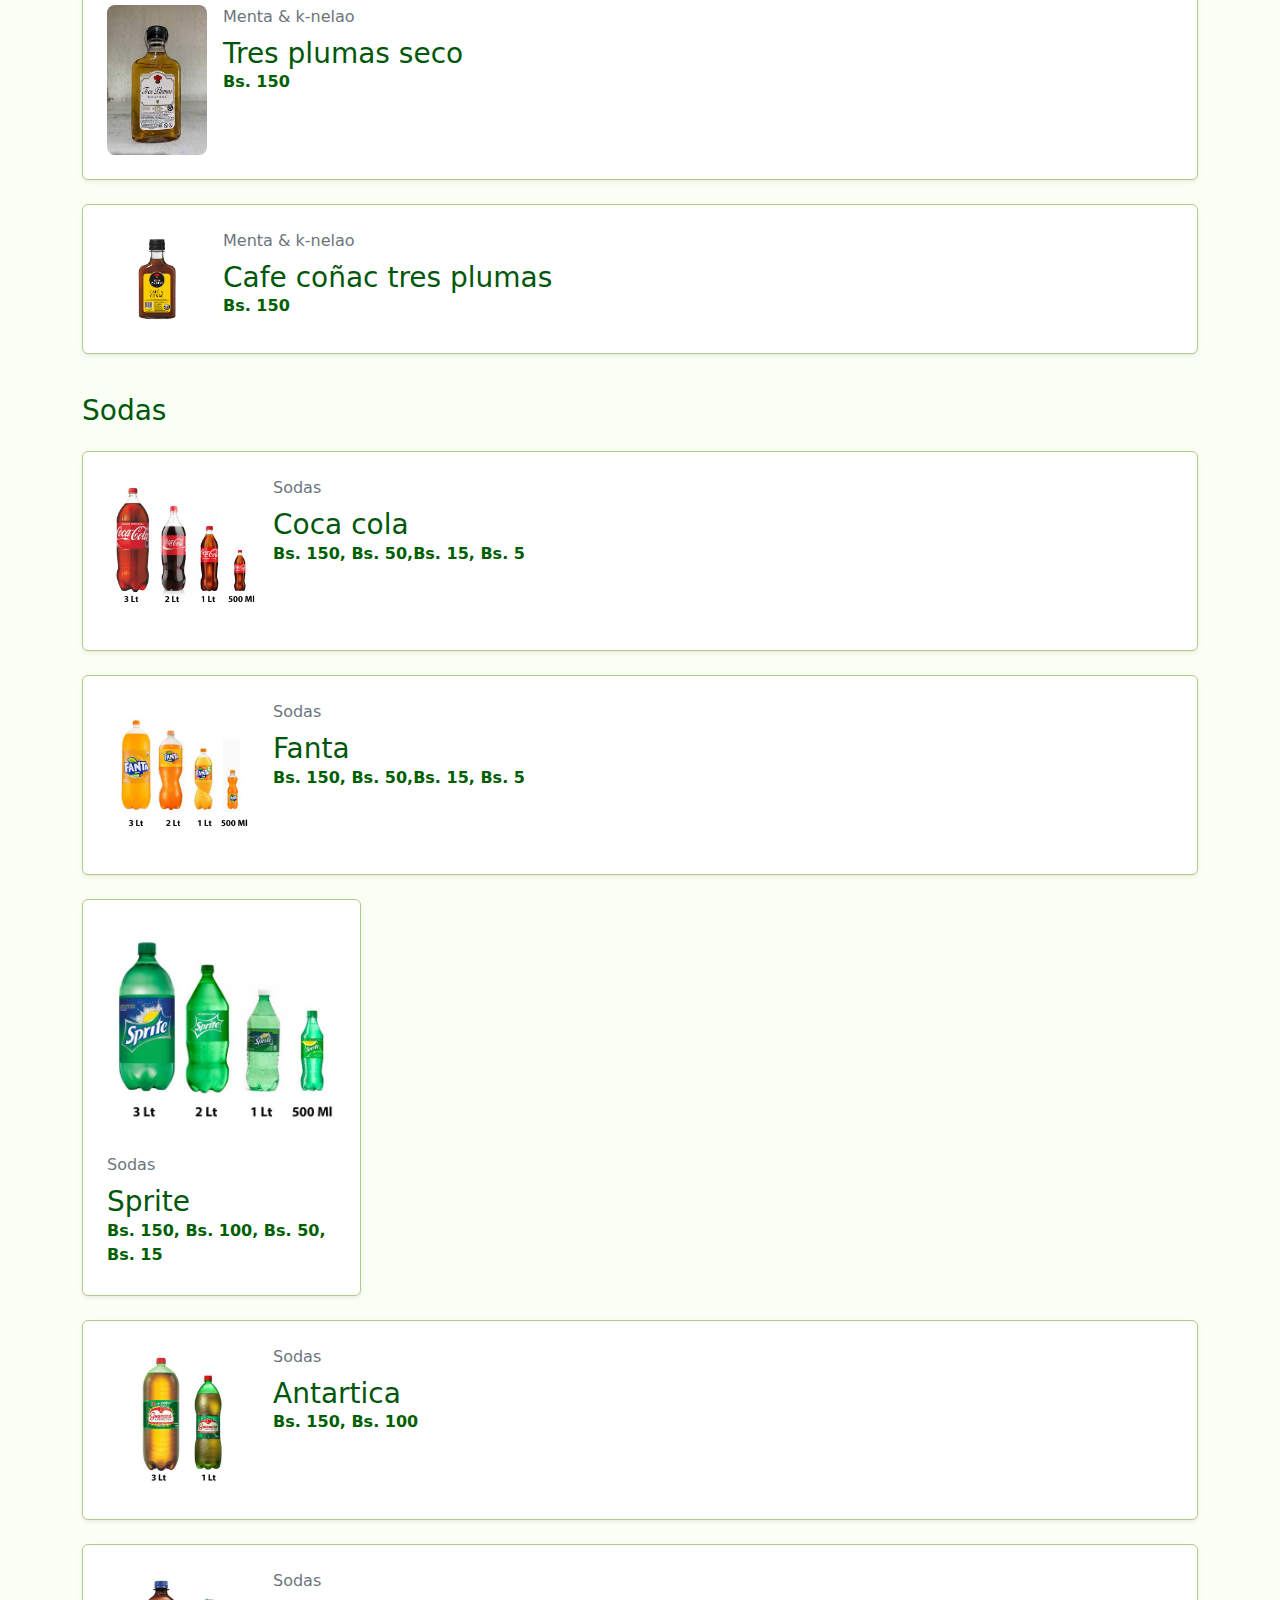
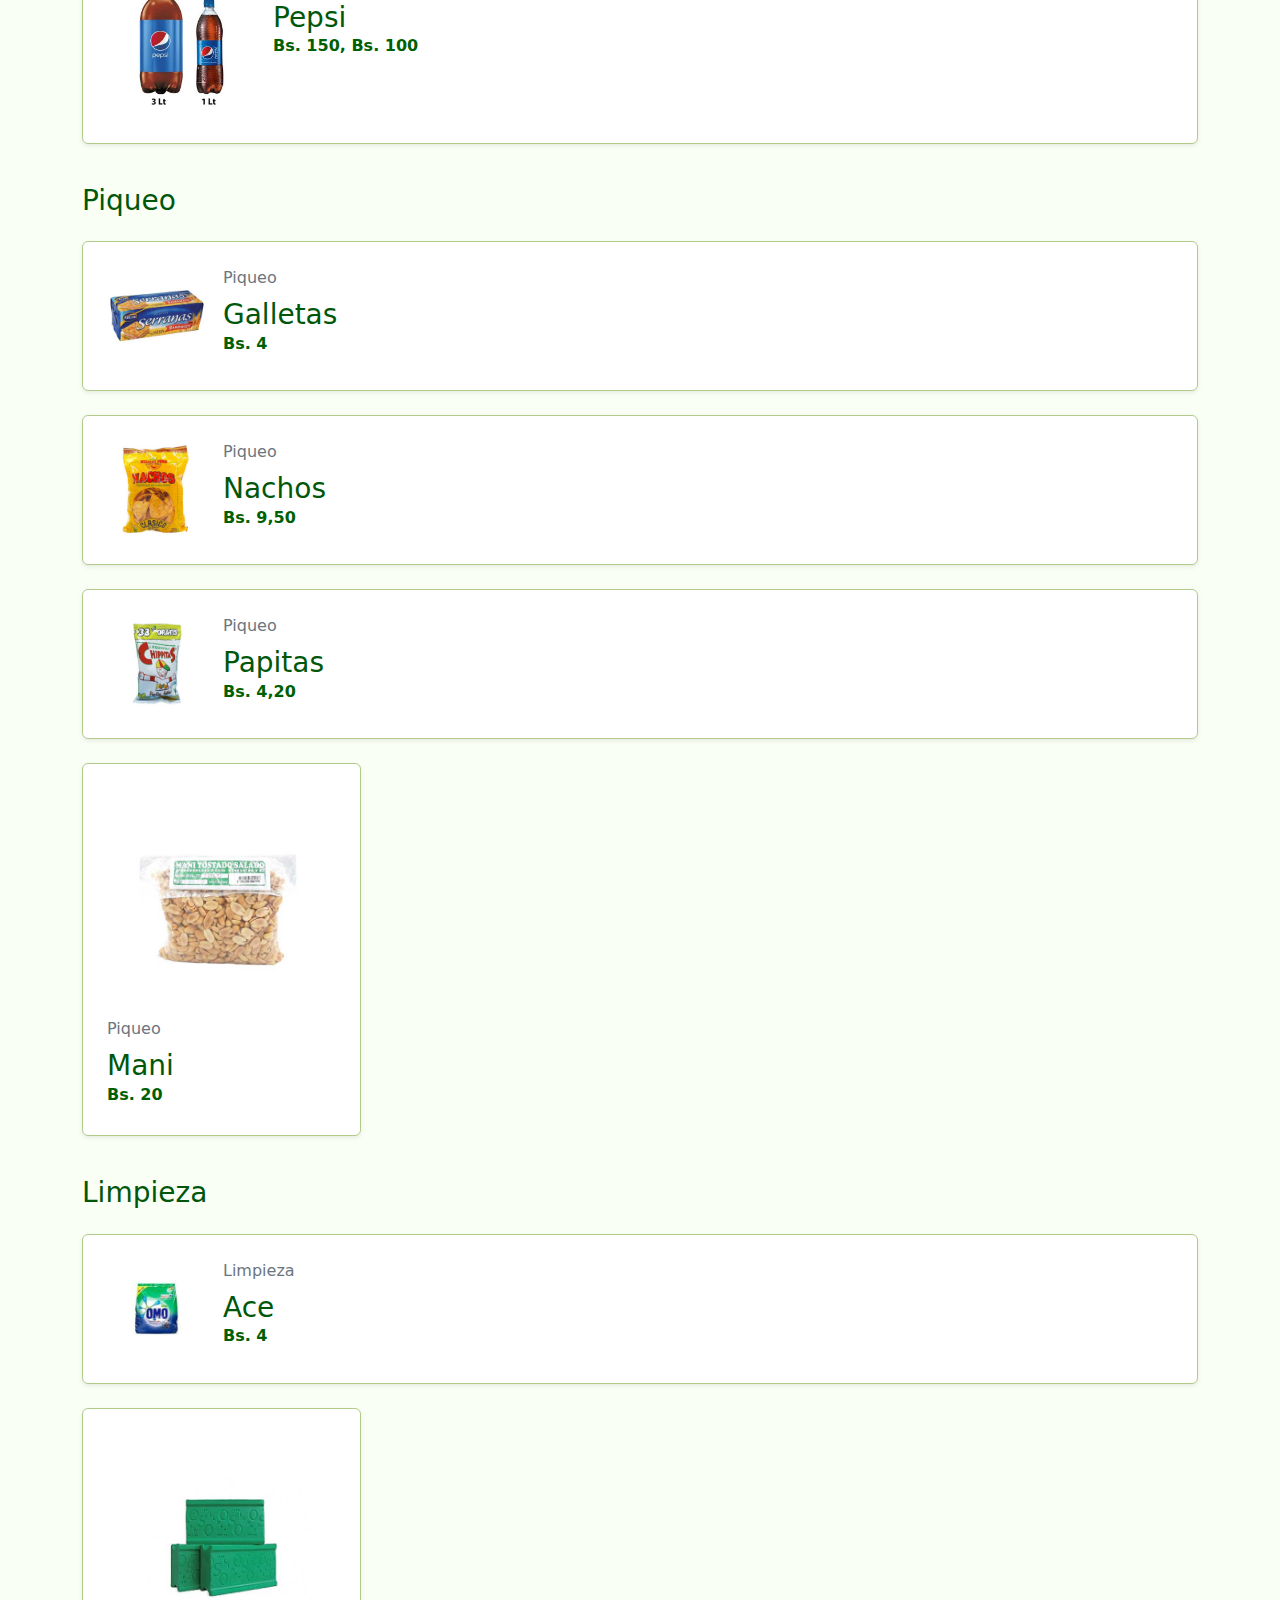
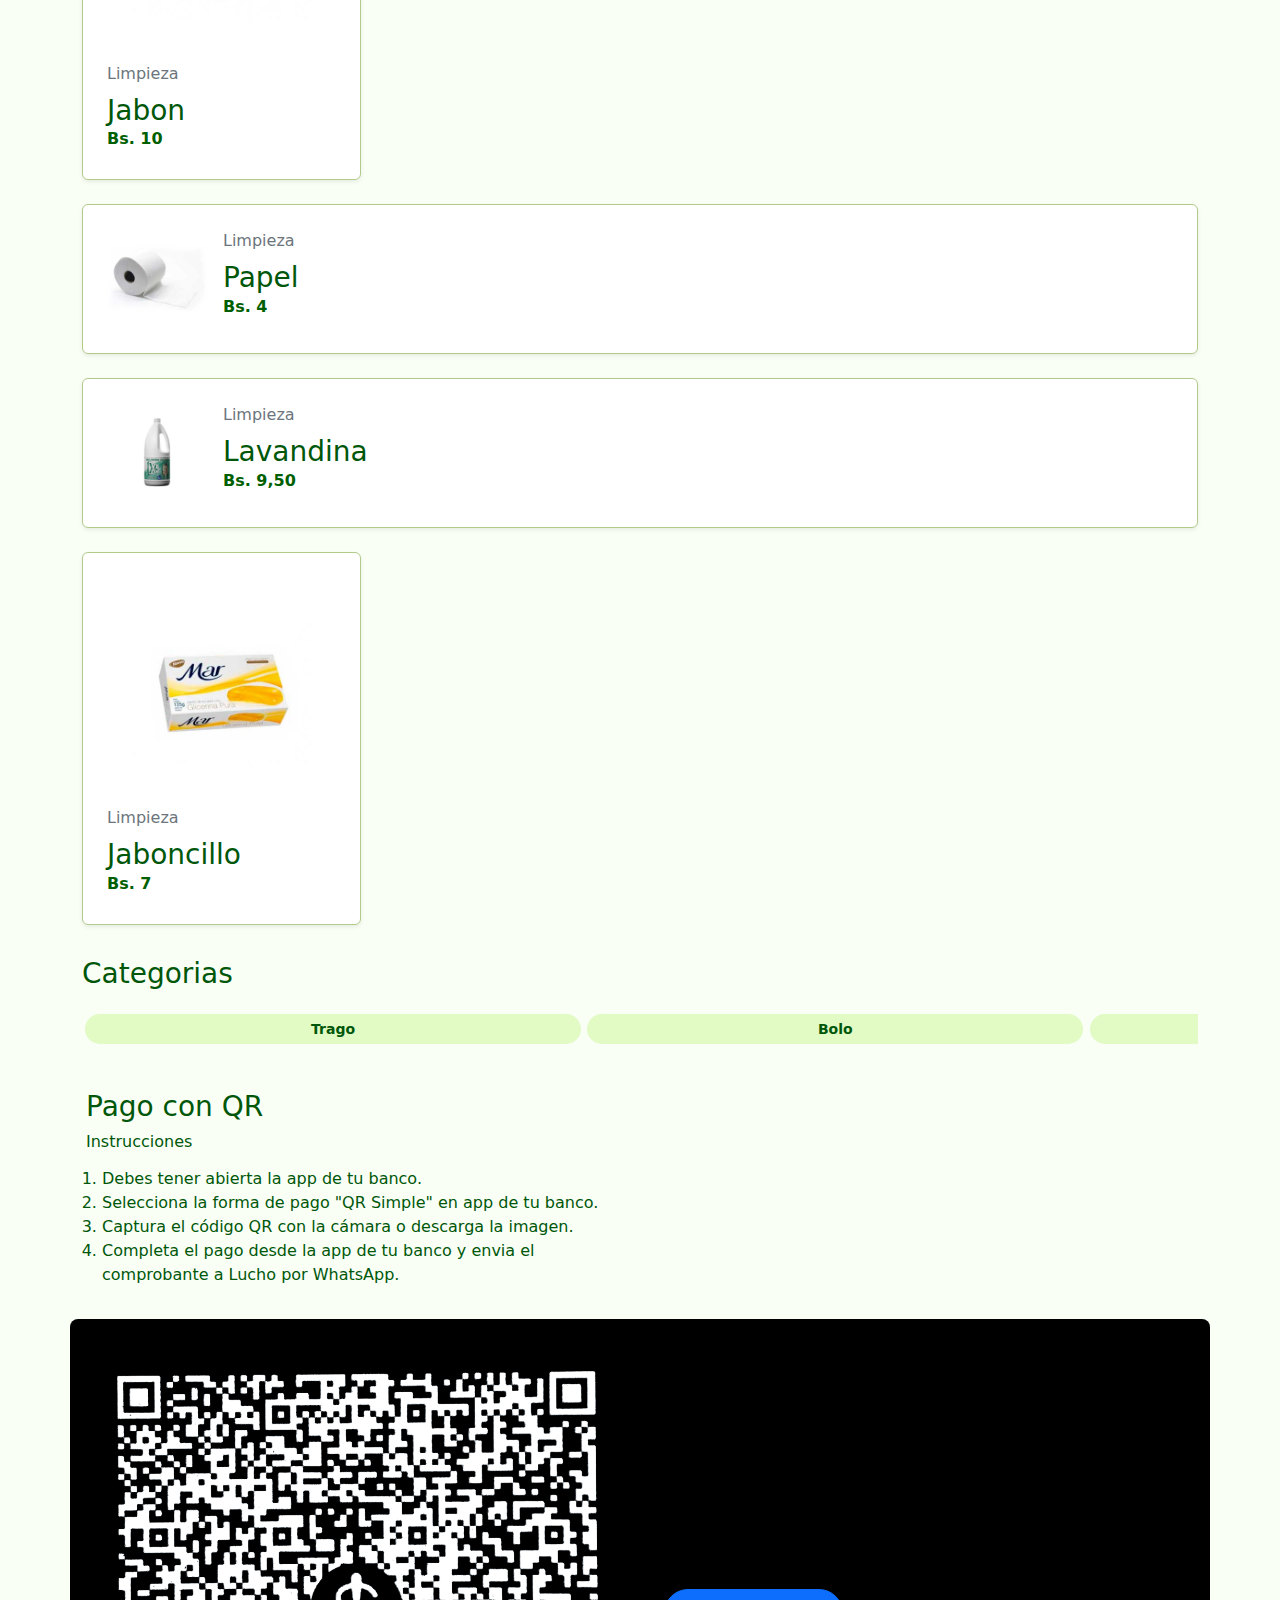
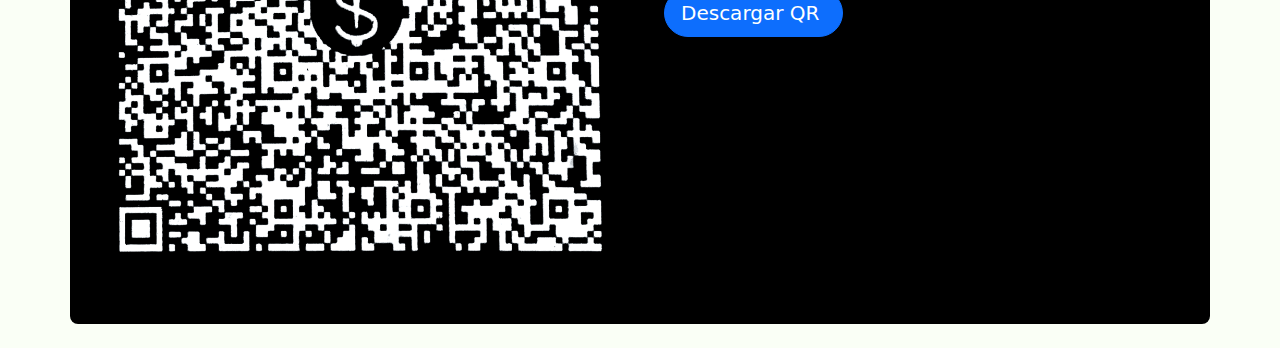
==== commit 4c1eb9ff: "New Colors" ====
--- a/index.html
+++ b/index.html
@@ -21,14 +21,14 @@
 
 </head>
 
-<body class="px-2">
-    <nav class="py-3 mb-0 border-bottom bg-white sticky-top">
+<body class="bg-green-light text-green-dark">
+    <nav class="py-3 px-0 mx-0 mb-0 bg-white-bottom bg-green sticky-top">
         <div id="navbar" class="container align-self-center ">
             <div class="row align-self-center">
                 <div class="col-12 col-lg-auto mb-lg-0 align-items-center">
                     <a href="index.html" class="d-flex mb-lg-0 justify-content-center">
-                        <img class="justify-content-center" src="images/lucho-logo-H.png" width="150px" height="30px"
-                            alt="Logo de lucho bolo">
+                        <img class="justify-content-center" src="images/lucho-logo-H-green.png" width="150px"
+                            height="30px" alt="Logo de lucho bolo">
                     </a>
                 </div>
             </div>
@@ -48,102 +48,102 @@
         <div class="row mb-2 mt-4">
             <div class="col">
                 <div
-                    class="row g-0 border rounded overflow-hidden flex-md-row mb-4 shadow-sm h-md-250 position-relative">
-                    <div class="col p-4 d-flex flex-column position-static">
-                        <strong class="d-inline-block mb-2 text-primary">Trago</strong>
+                    class="row g-0 border-green bg-white rounded overflow-hidden flex-md-row mb-4 shadow-sm h-md-250 position-relative">
+                    <div class="col p-4 d-flex flex-column position-static">
+                        <strong class="d-inline-block mb-2 text-primary-green">Trago</strong>
                         <img class="" src="images/inventario/ron-flor-de-caña.jpg" alt="Ron" height="150px"
                             width="150px">
                         <h3 class="mb-0">Flor de caña</h3>
-                        <div class="mb-1 text-primary">Bs. 150</div>
+                        <div class="mb-1 text-primary-green">Bs. 150</div>
                     </div>
                 </div>
             </div>
             <div class="col">
                 <div
-                    class="row g-0 border rounded overflow-hidden flex-md-row mb-4 shadow-sm h-md-250 position-relative">
-                    <div class="col p-4 d-flex flex-column position-static">
-                        <strong class="d-inline-block mb-2 text-primary">Trago</strong>
+                    class="row g-0 border-green bg-white rounded overflow-hidden flex-md-row mb-4 shadow-sm h-md-250 position-relative">
+                    <div class="col p-4 d-flex flex-column position-static">
+                        <strong class="d-inline-block mb-2 text-primary-green">Trago</strong>
                         <img src="images/inventario/Ron-Abuelo.jpg" alt="Ron" height="150px" width="150px">
                         <h3 class="mb-0">Ron abuelo</h3>
-                        <div class="mb-1 text-primary">Bs. 150</div>
+                        <div class="mb-1 text-primary-green">Bs. 150</div>
                     </div>
                 </div>
             </div>
             <div class="col-md-6 col-lg-3">
                 <div
-                    class="row g-0 border rounded overflow-hidden flex-md-row mb-4 shadow-sm h-md-250 position-relative">
-                    <div class="col p-4 d-flex flex-column position-static">
-                        <strong class="d-inline-block mb-2 text-primary">Trago</strong>
+                    class="row g-0 border-green bg-white rounded overflow-hidden flex-md-row mb-4 shadow-sm h-md-250 position-relative">
+                    <div class="col p-4 d-flex flex-column position-static">
+                        <strong class="d-inline-block mb-2 text-primary-green">Trago</strong>
                         <img class="card-img" src="images/inventario/fernet-branca-menta.jpeg" alt="Fernet Branca">
                         <h3 class="mb-0">Fernet branca menta</h3>
-                        <div class="mb-1 text-primary">Bs. 150</div>
+                        <div class="mb-1 text-primary-green">Bs. 150</div>
                     </div>
                 </div>
             </div>
             <div class="col">
                 <div
-                    class="row g-0 border rounded overflow-hidden flex-md-row mb-4 shadow-sm h-md-250 position-relative">
-                    <div class="col p-4 d-flex flex-column position-static">
-                        <strong class="d-inline-block mb-2 text-primary">Trago</strong>
+                    class="row g-0 border-green bg-white rounded overflow-hidden flex-md-row mb-4 shadow-sm h-md-250 position-relative">
+                    <div class="col p-4 d-flex flex-column position-static">
+                        <strong class="d-inline-block mb-2 text-primary-green">Trago</strong>
                         <img src="images/inventario/LICOR-FERNET-BRANCA.jpg" alt="Fernet Branca" height="150px"
                             width="150px">
                         <h3 class="mb-0">Fernet branca</h3>
-                        <div class="mb-1 text-primary">Bs. 150</div>
+                        <div class="mb-1 text-primary-green">Bs. 150</div>
                     </div>
                 </div>
             </div>
             <div class="col">
                 <div
-                    class="row g-0 border rounded overflow-hidden flex-md-row mb-4 shadow-sm h-md-250 position-relative">
-                    <div class="col p-4 d-flex flex-column position-static">
-                        <strong class="d-inline-block mb-2 text-primary">Trago</strong>
+                    class="row g-0 border-green bg-white rounded overflow-hidden flex-md-row mb-4 shadow-sm h-md-250 position-relative">
+                    <div class="col p-4 d-flex flex-column position-static">
+                        <strong class="d-inline-block mb-2 text-primary-green">Trago</strong>
                         <img src="images/inventario/ron-havana-club.jpg" alt="Ron" height="150px" width="150px">
                         <h3 class=" mb-0">Ron havana club</h3>
-                        <div class="mb-1 text-primary">Bs. 150</div>
+                        <div class="mb-1 text-primary-green">Bs. 150</div>
                     </div>
                 </div>
             </div>
             <div class="col">
                 <div
-                    class="row g-0 border rounded overflow-hidden flex-md-row mb-4 shadow-sm h-md-250 position-relative">
-                    <div class="col p-4 d-flex flex-column position-static">
-                        <strong class="d-inline-block mb-2 text-primary">Trago</strong>
+                    class="row g-0 border-green bg-white rounded overflow-hidden flex-md-row mb-4 shadow-sm h-md-250 position-relative">
+                    <div class="col p-4 d-flex flex-column position-static">
+                        <strong class="d-inline-block mb-2 text-primary-green">Trago</strong>
                         <img src="images/inventario/Kholberg.jpg" alt="Vino tinto" height="150px" width="150px">
                         <h3 class=" mb-0">Kohlberg</h3>
-                        <div class="mb-1 text-primary">Bs. 150</div>
+                        <div class="mb-1 text-primary-green">Bs. 150</div>
                     </div>
                 </div>
             </div>
             <div class="col">
                 <div
-                    class="row g-0 border rounded overflow-hidden flex-md-row mb-4 shadow-sm h-md-250 position-relative">
-                    <div class="col p-4 d-flex flex-column position-static">
-                        <strong class="d-inline-block mb-2 text-primary">Trago</strong>
+                    class="row g-0 border-green bg-white rounded overflow-hidden flex-md-row mb-4 shadow-sm h-md-250 position-relative">
+                    <div class="col p-4 d-flex flex-column position-static">
+                        <strong class="d-inline-block mb-2 text-primary-green">Trago</strong>
                         <img src="images/inventario/terruño.jpg" alt="Vino tinto" height="150px" width="150px">
                         <h3 class=" mb-0">Terruño</h3>
-                        <div class="mb-1 text-primary">Bs. 150</div>
+                        <div class="mb-1 text-primary-green">Bs. 150</div>
                     </div>
                 </div>
             </div>
             <div class="col-md-6 col-lg-3">
                 <div
-                    class="row g-0 border rounded overflow-hidden flex-md-row mb-4 shadow-sm h-md-250 position-relative">
-                    <div class="col p-4 d-flex flex-column position-static">
-                        <strong class="d-inline-block mb-2 text-primary">Trago</strong>
+                    class="row g-0 border-green bg-white rounded overflow-hidden flex-md-row mb-4 shadow-sm h-md-250 position-relative">
+                    <div class="col p-4 d-flex flex-column position-static">
+                        <strong class="d-inline-block mb-2 text-primary-green">Trago</strong>
                         <img src="images/inventario/singani-casa-real.jpg" alt="Singani">
                         <h3 class=" mb-0">Singani casa real</h3>
-                        <div class="mb-1 text-primary">Bs. 150</div>
+                        <div class="mb-1 text-primary-green">Bs. 150</div>
                     </div>
                 </div>
             </div>
             <div class="col">
                 <div
-                    class="row g-0 border rounded overflow-hidden flex-md-row mb-4 shadow-sm h-md-250 position-relative">
-                    <div class="col p-4 d-flex flex-column position-static">
-                        <strong class="d-inline-block mb-2 text-primary">Trago</strong>
+                    class="row g-0 border-green bg-white rounded overflow-hidden flex-md-row mb-4 shadow-sm h-md-250 position-relative">
+                    <div class="col p-4 d-flex flex-column position-static">
+                        <strong class="d-inline-block mb-2 text-primary-green">Trago</strong>
                         <img src="images/inventario/singani-3-estrellas.png" alt="Singani" height="150" width="150">
                         <h3 class=" mb-0">Singani 3 estrellas</h3>
-                        <div class="mb-1 text-primary">Bs. 150</div>
+                        <div class="mb-1 text-primary-green">Bs. 150</div>
                     </div>
                 </div>
             </div>
@@ -163,122 +163,100 @@
         </div>
     </div>
     <!-- Horizontal Scrolling Cards -->
-    <div class="product-list" id="procut-list">
+    <div class="product-list px-2 mx-0" id="procut-list">
         <!-- TRAGO -->
         <div class="container">
             <div class="d-flex justify-content-between">
                 <h3 class="text-start">Trago</h3>
                 <a href="#trago" class="text-decoration-none"><button type="button"
-                        class="btn btn-link text-decoration-none btn-sm d-flex justify-content-evenly">
+                        class="btn btn-link-green text-green-dark text-green-dark text-decoration-none btn-sm d-flex justify-content-evenly">
                         Lista completa&nbsp;&nbsp;<span class="material-icons">
                             list
                         </span></button></a>
             </div>
             <div class="mb-2 mt-2 media-scroller snaps-inline">
-                <div class="">
-                    <div
-                        class="px-2 row g-0 border rounded overflow-hidden flex-md-row shadow-sm h-md-250 position-relative">
+                <div>
+                    <div
+                        class="px-2 row g-0 border-green bg-white rounded overflow-hidden flex-md-row shadow-sm h-md-250 position-relative">
                         <div class="col p-3 d-flex flex-column position-static">
                             <img src="images/inventario/ron-flor-de-cana.jpg" height="80px" width="80px" alt="Ron">
                             <h3 class="mb-0">Flor de caña</h3>
-                            <div class="mb-1 text-primary fw-bold">Bs. 150</div>
-                        </div>
-                    </div>
-                </div>
-                <div class="px-2">
-                    <div
-                        class="row g-0 border rounded overflow-hidden flex-md-row shadow-sm h-md-250 position-relative">
+                            <div class="mb-1 text-primary-green fw-bold">Bs. 150</div>
+                        </div>
+                    </div>
+                </div>
+                <div class="px-2">
+                    <div
+                        class="row g-0 border-green bg-white rounded overflow-hidden flex-md-row shadow-sm h-md-250 position-relative">
                         <div class="col p-3 d-flex flex-column position-static">
                             <img src="images/inventario/Ron-Abuelo.jpg" alt="Ron Abuelo" height="80px" width="80px">
                             <h3 class="mb-0">Ron abuelo</h3>
-                            <div class="mb-1 text-primary fw-bold">Bs. 150</div>
-                        </div>
-                    </div>
-                </div>
-                <div class="px-2">
-                    <div
-                        class="row g-0 border rounded overflow-hidden flex-md-row shadow-sm h-md-250 position-relative">
+                            <div class="mb-1 text-primary-green fw-bold">Bs. 150</div>
+                        </div>
+                    </div>
+                </div>
+                <div class="px-2">
+                    <div
+                        class="row g-0 border-green bg-white rounded overflow-hidden flex-md-row shadow-sm h-md-250 position-relative">
                         <div class="col p-3 d-flex flex-column position-static">
                             <img src="images/inventario/fernet-branca-menta.jpeg" alt="Fernet Branca" height="80px"
                                 width="80px">
                             <h3 class="mb-0">Fernet (menta)</h3>
-                            <div class="mb-1 text-primary fw-bold">Bs. 150</div>
-                        </div>
-                    </div>
-                </div>
-                <div class="px-2">
-                    <div
-                        class="row g-0 border rounded overflow-hidden flex-md-row shadow-sm h-md-250 position-relative">
+                            <div class="mb-1 text-primary-green fw-bold">Bs. 150</div>
+                        </div>
+                    </div>
+                </div>
+                <div class="px-2">
+                    <div
+                        class="row g-0 border-green bg-white rounded overflow-hidden flex-md-row shadow-sm h-md-250 position-relative">
                         <div class="col p-3 d-flex flex-column position-static">
                             <img src="images/inventario/LICOR-FERNET-BRANCA.jpg" alt="Fernet Branca" height="80px"
                                 width="80px">
                             <h3 class="mb-0">Fernet (normal)</h3>
-                            <div class="mb-1 text-primary fw-bold">Bs. 150</div>
-                        </div>
-                    </div>
-                </div>
-                <div class="px-2">
-                    <div
-                        class="row g-0 border rounded overflow-hidden flex-md-row shadow-sm h-md-250 position-relative">
+                            <div class="mb-1 text-primary-green fw-bold">Bs. 150</div>
+                        </div>
+                    </div>
+                </div>
+                <div class="px-2">
+                    <div
+                        class="row g-0 border-green bg-white rounded overflow-hidden flex-md-row shadow-sm h-md-250 position-relative">
                         <div class="col p-3 d-flex flex-column position-static">
                             <img src="images/inventario/Hielo.jpg" alt="Hielo" height="80px" width="80px">
                             <h3 class="mb-0">Hielo 2 kilos</h3>
-                            <div class="mb-1 text-primary fw-bold">Bs. 5</div>
-                        </div>
-                    </div>
-                </div>
-                <div class="px-2">
-                    <div
-                        class="row g-0 border rounded overflow-hidden flex-md-row shadow-sm h-md-250 position-relative">
+                            <div class="mb-1 text-primary-green fw-bold">Bs. 5</div>
+                        </div>
+                    </div>
+                </div>
+                <div class="px-2">
+                    <div
+                        class="row g-0 border-green bg-white rounded overflow-hidden flex-md-row shadow-sm h-md-250 position-relative">
                         <div class="col p-3 d-flex flex-column position-static">
                             <img src="images/inventario/ron-havana-club.jpg" alt="Ron Havana Club" height="80px"
                                 width="80px">
                             <h3 class="mb-0">Havana club</h3>
-                            <div class="mb-1 text-primary fw-bold">Bs. 15</div>
-                        </div>
-                    </div>
-                </div>
-                <div class="px-2">
-                    <div
-                        class="row g-0 border rounded overflow-hidden flex-md-row shadow-sm h-md-250 position-relative">
-                        <div class="col p-3 d-flex flex-column position-static">
-                            <img class="rounded-3" src="images/inventario/Kholberg.jpg" alt="Vino" height="80px"
-                                width="80px">
-                            <h3 class="mb-0">Kohlberg Clasico</h3>
-                            <div class="mb-1 text-primary fw-bold">Bs. 150</div>
-                        </div>
-                    </div>
-                </div>
-                <div class="px-2">
-                    <div
-                        class="row g-0 border rounded overflow-hidden flex-md-row shadow-sm h-md-250 position-relative">
+                            <div class="mb-1 text-primary-green fw-bold">Bs. 15</div>
+                        </div>
+                    </div>
+                </div>
+                <div class="px-2">
+                    <div
+                        class="row g-0 border-green bg-white rounded overflow-hidden flex-md-row shadow-sm h-md-250 position-relative">
                         <div class="col p-3 d-flex flex-column position-static">
                             <img class="rounded-3" src="images/inventario/terruno.jpg" alt="Vino" alt="Vino"
                                 height="80px" width="80px">
-                            <h3 class="mb-0">Terruño Vino</h3>
-                            <div class="mb-1 text-primary fw-bold">Bs. 150</div>
-                        </div>
-                    </div>
-                </div>
-                <div class="px-2">
-                    <div
-                        class="row g-0 border rounded overflow-hidden flex-md-row shadow-sm h-md-250 position-relative">
-                        <div class="col p-3 d-flex flex-column position-static">
-                            <img class="rounded-3" src="images/inventario/singani-casa-real.jpg" alt="Singani"
-                                alt="Vino" height="80px" width="80px">
-                            <h3 class="mb-0">Singani casa real</h3>
-                            <div class="mb-1 text-primary fw-bold">Bs. 150</div>
-                        </div>
-                    </div>
-                </div>
-                <div class="px-2">
-                    <div
-                        class="row g-0 border rounded overflow-hidden flex-md-row shadow-sm h-md-250 position-relative">
+                            <h3 class="mb-0">Vino Terruño </h3>
+                            <div class="mb-1 text-primary-green fw-bold">Bs. 150</div>
+                        </div>
+                    </div>
+                </div>
+                <div class="px-2">
+                    <div
+                        class="row g-0 border-green bg-white rounded overflow-hidden flex-md-row shadow-sm h-md-250 position-relative">
                         <div class="col p-3 d-flex flex-column position-static">
                             <img class="rounded-3" src="images/inventario/singani-3-estrellas.png" alt="Singani"
                                 height="80px" width="80px">
                             <h3 class="mb-0">Singani 3 estrellas</h3>
-                            <div class="mb-1 text-primary fw-bold">Bs. 150</div>
+                            <div class="mb-1 text-primary-green fw-bold">Bs. 150</div>
                         </div>
                     </div>
                 </div>
@@ -288,10 +266,10 @@
         <div class="container">
             <div class="col product">
                 <div
-                    class="row g-0 border rounded overflow-hidden flex-md-row mb-4 shadow-sm h-md-250 position-relative">
+                    class="row g-0 border-green bg-white rounded overflow-hidden flex-md-row mb-4 shadow-sm h-md-250 position-relative">
                     <div class="col p-4 d-flex">
                         <img class="rounded-3" src="images/inventario/No-hay.png" alt="no hay lo que busco"
-                            height="150px" width="150px">
+                            height="100px" width="100px">
                         <div class="px-3">
                             <div class="d-block mb-2 text-secondary">¿No lo encuentro?</div>
                             <h3 class="d-block mb-0">Si no lo encuntras lo conseguimos</h3>
@@ -305,7 +283,7 @@
             <div class="d-flex pt-3 justify-content-between">
                 <h3 class="text-start">Menta & k-nelao</h3>
                 <a href="#menta" class="text-decoration-none"><button type="button"
-                        class="btn btn-link text-decoration-none btn-sm d-flex justify-content-evenly">
+                        class="btn btn-link-green text-green-dark text-decoration-none btn-sm d-flex justify-content-evenly">
                         Lista completa&nbsp;&nbsp;<span class="material-icons">
                             list
                         </span></button></a>
@@ -313,67 +291,67 @@
             <div class="mb-2 mt-2 media-scroller snaps-inline">
                 <div class="">
                     <div
-                        class="px-2 row g-0 border rounded overflow-hidden flex-md-row shadow-sm h-md-250 position-relative">
+                        class="px-2 row g-0 border-green bg-white rounded overflow-hidden flex-md-row shadow-sm h-md-250 position-relative">
                         <div class="col p-3 d-flex flex-column position-static">
                             <img class="rounded-3" src="images/inventario/Tubitos-Casco-Azul.jpg" height="80px"
                                 width="60px" alt="Casco Azul">
                             <h4 class="mb-0">Tubitos casco azul</h4>
-                            <div class="mb-1 text-primary fw-bold">Bs. 150</div>
-                        </div>
-                    </div>
-                </div>
-                <div class="px-2">
-                    <div
-                        class="row g-0 border rounded overflow-hidden flex-md-row shadow-sm h-md-250 position-relative">
+                            <div class="mb-1 text-primary-green fw-bold">Bs. 150</div>
+                        </div>
+                    </div>
+                </div>
+                <div class="px-2">
+                    <div
+                        class="row g-0 border-green bg-white rounded overflow-hidden flex-md-row shadow-sm h-md-250 position-relative">
                         <div class="col p-3 d-flex flex-column position-static">
                             <img class="rounded-3" src="images/inventario/menta.jpg" alt="Menta" height="100px"
                                 width="80px">
                             <h3 class="mb-0">Menta ardiente</h3>
-                            <div class="mb-1 text-primary fw-bold">Bs. 150</div>
-                        </div>
-                    </div>
-                </div>
-                <div class="px-2">
-                    <div
-                        class="row g-0 border rounded overflow-hidden flex-md-row shadow-sm h-md-250 position-relative">
+                            <div class="mb-1 text-primary-green fw-bold">Bs. 150</div>
+                        </div>
+                    </div>
+                </div>
+                <div class="px-2">
+                    <div
+                        class="row g-0 border-green bg-white rounded overflow-hidden flex-md-row shadow-sm h-md-250 position-relative">
                         <div class="col p-3 d-flex flex-column position-static">
                             <img class="rounded-3" src="images/inventario/Menta-Tres-Plumas.jpg" alt="Menta"
                                 height="100px" width="70px">
                             <h3 class="mb-0">Menta 3 plumas</h3>
-                            <div class="mb-1 text-primary fw-bold">Bs. 150</div>
-                        </div>
-                    </div>
-                </div>
-                <div class="px-2">
-                    <div
-                        class="row g-0 border rounded overflow-hidden flex-md-row shadow-sm h-md-250 position-relative">
+                            <div class="mb-1 text-primary-green fw-bold">Bs. 150</div>
+                        </div>
+                    </div>
+                </div>
+                <div class="px-2">
+                    <div
+                        class="row g-0 border-green bg-white rounded overflow-hidden flex-md-row shadow-sm h-md-250 position-relative">
                         <div class="col p-3 d-flex flex-column position-static">
                             <img class="rounded-3" src="images/inventario/pecho-coloraojpg.jpg" alt="pecho colorado"
                                 height="100px" width="70px">
                             <h3 class="mb-0">Pecho colorao</h3>
-                            <div class="mb-1 text-primary fw-bold">Bs. 150</div>
-                        </div>
-                    </div>
-                </div>
-                <div class="px-2">
-                    <div
-                        class="row g-0 border rounded overflow-hidden flex-md-row shadow-sm h-md-250 position-relative">
-                        <div class="col p-3 d-flex flex-column position-static">
-                            <img class="rounded-3" src="images/inventario/k-nelao-ardiente.jpg" alt="k-nelao"
+                            <div class="mb-1 text-primary-green fw-bold">Bs. 150</div>
+                        </div>
+                    </div>
+                </div>
+                <div class="px-2">
+                    <div
+                        class="row g-0 border-green bg-white rounded overflow-hidden flex-md-row shadow-sm h-md-250 position-relative">
+                        <div class="col p-3 d-flex flex-column position-static">
+                            <img class="rounded-3" src="images/inventario/K-nelao-ardiente.jpg" alt="k-nelao"
                                 height="100px" width="70px">
                             <h3 class="mb-0">k-nelao ardiente</h3>
-                            <div class="mb-1 text-primary fw-bold">Bs. 150</div>
-                        </div>
-                    </div>
-                </div>
-                <div class="px-2">
-                    <div
-                        class="row g-0 border rounded overflow-hidden flex-md-row shadow-sm h-md-250 position-relative">
+                            <div class="mb-1 text-primary-green fw-bold">Bs. 150</div>
+                        </div>
+                    </div>
+                </div>
+                <div class="px-2">
+                    <div
+                        class="row g-0 border-green bg-white rounded overflow-hidden flex-md-row shadow-sm h-md-250 position-relative">
                         <div class="col p-3 d-flex flex-column position-static">
                             <img class="rounded-3" src="images/inventario/tres-plumas-seco.jpg" alt="Tres plumas seco"
                                 height="100px" width="70px">
                             <h3 class="mb-0">3 plumas seco</h3>
-                            <div class="mb-1 text-primary fw-bold">Bs. 150</div>
+                            <div class="mb-1 text-primary-green fw-bold">Bs. 150</div>
                         </div>
                     </div>
                 </div>
@@ -383,12 +361,12 @@
         <div class="container">
             <div class="col-md-6 col-lg-3 product">
                 <div
-                    class="row g-0 border rounded overflow-hidden flex-md-row mb-4 shadow-sm h-md-250 position-relative">
+                    class="row g-0 border-green bg-white rounded overflow-hidden flex-md-row mb-4 shadow-sm h-md-250 position-relative">
                     <div class="col p-4 d-flex flex-column position-static">
                         <img class="card-img" src="images/inventario/fernet-branca-menta.jpeg" alt="Fernet Branca">
                         <div class="d-inline-block mb-2 text-secondary">Trago</div>
                         <h3 class="mb-0">Fernet branca (menta)</h3>
-                        <div class="mb-1 text-primary fw-bold">Bs. 150</div>
+                        <div class="mb-1 text-primary-green fw-bold">Bs. 150</div>
                     </div>
                 </div>
             </div>
@@ -398,7 +376,7 @@
             <div class="d-flex pt-3 justify-content-between">
                 <h3 class="text-start">Sodas</h3>
                 <a href="#sodas" class="text-decoration-none"><button type="button"
-                        class="btn btn-link text-decoration-none btn-sm d-flex justify-content-evenly">
+                        class="btn btn-link-green text-green-dark text-decoration-none btn-sm d-flex justify-content-evenly">
                         Lista completa&nbsp;&nbsp;<span class="material-icons">
                             list
                         </span></button></a>
@@ -406,56 +384,56 @@
             <div class="mb-2 mt-2 media-scroller snaps-inline">
                 <div class="">
                     <div
-                        class="px-2 row g-0 border rounded overflow-hidden flex-md-row shadow-sm h-md-250 position-relative">
+                        class="px-2 row g-0 border-green bg-white rounded overflow-hidden flex-md-row shadow-sm h-md-250 position-relative">
                         <div class="col p-3 d-flex flex-column position-static">
                             <img class="rounded-3" src="images/inventario/Coca-cola.jpg" alt="Coca-cola" height="100px"
                                 width="100px">
                             <h4 class="mb-0">Coca-cola</h4>
-                            <div class="mb-1 text-primary fw-bold">Bs. 150 - 5</div>
-                        </div>
-                    </div>
-                </div>
-                <div class="px-2">
-                    <div
-                        class="row g-0 border rounded overflow-hidden flex-md-row shadow-sm h-md-250 position-relative">
+                            <div class="mb-1 text-primary-green fw-bold">Bs. 150 - 5</div>
+                        </div>
+                    </div>
+                </div>
+                <div class="px-2">
+                    <div
+                        class="row g-0 border-green bg-white rounded overflow-hidden flex-md-row shadow-sm h-md-250 position-relative">
                         <div class="col p-3 d-flex flex-column position-static">
                             <img class="rounded-3" src="images/inventario/Fanta.jpg" alt="Fanta" height="100px"
                                 width="100px">
                             <h3 class="mb-0">Fanta</h3>
-                            <div class="mb-1 text-primary fw-bold">Bs. 150 - 5</div>
-                        </div>
-                    </div>
-                </div>
-                <div class="px-2">
-                    <div
-                        class="row g-0 border rounded overflow-hidden flex-md-row shadow-sm h-md-250 position-relative">
+                            <div class="mb-1 text-primary-green fw-bold">Bs. 150 - 5</div>
+                        </div>
+                    </div>
+                </div>
+                <div class="px-2">
+                    <div
+                        class="row g-0 border-green bg-white rounded overflow-hidden flex-md-row shadow-sm h-md-250 position-relative">
                         <div class="col p-3 d-flex flex-column position-static">
                             <img class="rounded-3" src="images/inventario/Sprite.jpg" alt="Sprite" height="100px"
                                 width="100px">
                             <h3 class="mb-0">Sprite</h3>
-                            <div class="mb-1 text-primary fw-bold">Bs. 150 - 5</div>
-                        </div>
-                    </div>
-                </div>
-                <div class="px-2">
-                    <div
-                        class="row g-0 border rounded overflow-hidden flex-md-row shadow-sm h-md-250 position-relative">
+                            <div class="mb-1 text-primary-green fw-bold">Bs. 150 - 5</div>
+                        </div>
+                    </div>
+                </div>
+                <div class="px-2">
+                    <div
+                        class="row g-0 border-green bg-white rounded overflow-hidden flex-md-row shadow-sm h-md-250 position-relative">
                         <div class="col p-3 d-flex flex-column position-static">
                             <img class="rounded-3" src="images/inventario/Antartica.jpg" alt="Antartica" height="100px"
                                 width="100px">
                             <h3 class="mb-0">Antartica</h3>
-                            <div class="mb-1 text-primary fw-bold">Bs. 150 - 5</div>
-                        </div>
-                    </div>
-                </div>
-                <div class="px-2">
-                    <div
-                        class="row g-0 border rounded overflow-hidden flex-md-row shadow-sm h-md-250 position-relative">
+                            <div class="mb-1 text-primary-green fw-bold">Bs. 150 - 5</div>
+                        </div>
+                    </div>
+                </div>
+                <div class="px-2">
+                    <div
+                        class="row g-0 border-green bg-white rounded overflow-hidden flex-md-row shadow-sm h-md-250 position-relative">
                         <div class="col p-3 d-flex flex-column position-static">
                             <img class="rounded-3" src="images/inventario/Pepsi.jpg" alt="Pepsi" height="100px"
                                 width="100px">
                             <h3 class="mb-0">Pepsi</h3>
-                            <div class="mb-1 text-primary fw-bold">Bs. 150 - 5</div>
+                            <div class="mb-1 text-primary-green fw-bold">Bs. 150 - 5</div>
                         </div>
                     </div>
                 </div>
@@ -466,7 +444,7 @@
             <div class="d-flex pt-3 justify-content-between">
                 <h3 class="text-start">Piqueo</h3>
                 <a href="#piqueo" class="text-decoration-none"><button type="button"
-                        class="btn btn-link text-decoration-none btn-sm d-flex justify-content-evenly">
+                        class="btn btn-link-green text-green-dark text-decoration-none btn-sm d-flex justify-content-evenly">
                         Lista completa&nbsp;&nbsp;<span class="material-icons">
                             list
                         </span></button></a>
@@ -474,34 +452,34 @@
             <div class="mb-2 mt-2 media-scroller snaps-inline">
                 <div class="">
                     <div
-                        class="row g-0 border rounded overflow-hidden flex-md-row shadow-sm h-md-250 position-relative">
+                        class="row g-0 border-green bg-white rounded overflow-hidden flex-md-row shadow-sm h-md-250 position-relative">
                         <div class="col p-3 d-flex flex-column position-static">
                             <img class="rounded-3" src="images/inventario/Nachos.jpg" alt="Nachos" height="100px"
                                 width="100px">
                             <h3 class="mb-0">Nachos</h3>
-                            <div class="mb-1 text-primary fw-bold">Bs. 9,50</div>
-                        </div>
-                    </div>
-                </div>
-                <div class="px-2">
-                    <div
-                        class="row g-0 border rounded overflow-hidden flex-md-row shadow-sm h-md-250 position-relative">
+                            <div class="mb-1 text-primary-green fw-bold">Bs. 9,50</div>
+                        </div>
+                    </div>
+                </div>
+                <div class="px-2">
+                    <div
+                        class="row g-0 border-green bg-white rounded overflow-hidden flex-md-row shadow-sm h-md-250 position-relative">
                         <div class="col p-3 d-flex flex-column position-static">
                             <img class="rounded-3" src="images/inventario/Papitas-Fritas.jpg" alt="Papitas"
                                 height="100px" width="100px">
                             <h3 class="mb-0">Papitas</h3>
-                            <div class="mb-1 text-primary fw-bold">Bs. 4,20</div>
-                        </div>
-                    </div>
-                </div>
-                <div class="px-2">
-                    <div
-                        class="row g-0 border rounded overflow-hidden flex-md-row shadow-sm h-md-250 position-relative">
+                            <div class="mb-1 text-primary-green fw-bold">Bs. 4,20</div>
+                        </div>
+                    </div>
+                </div>
+                <div class="px-2">
+                    <div
+                        class="row g-0 border-green bg-white rounded overflow-hidden flex-md-row shadow-sm h-md-250 position-relative">
                         <div class="col p-3 d-flex flex-column position-static">
                             <img class="rounded-3" src="images/inventario/Mani.jpg" alt="Mani" height="100px"
                                 width="100px">
                             <h3 class="mb-0">Mani</h3>
-                            <div class="mb-1 text-primary fw-bold">Bs. 20</div>
+                            <div class="mb-1 text-primary-green fw-bold">Bs. 20</div>
                         </div>
                     </div>
                 </div>
@@ -530,91 +508,91 @@
             <div class="row mb-2 mt-4">
                 <div class="col product">
                     <div
-                        class="row g-0 border rounded overflow-hidden flex-md-row mb-4 shadow-sm h-md-250 position-relative">
+                        class="row g-0 border-green bg-white rounded overflow-hidden flex-md-row mb-4 shadow-sm h-md-250 position-relative">
                         <div class="col p-4 d-flex">
                             <img class="rounded-3" src="images/inventario/ron-flor-de-cana.jpg" alt="Ron" height="100px"
                                 width="100px">
                             <div class="px-3">
                                 <div class="d-block mb-2 text-secondary">Trago</div>
                                 <h3 class="d-block mb-0">Flor de caña</h3>
-                                <div class="d-block fw-bold mb-1 text-primary">Bs. 150</div>
+                                <div class="d-block fw-bold mb-1 text-primary-green">Bs. 150</div>
                             </div>
                         </div>
                     </div>
                 </div>
                 <div class="col product">
                     <div
-                        class="row g-0 border rounded overflow-hidden flex-md-row mb-4 shadow-sm h-md-250 position-relative">
+                        class="row g-0 border-green bg-white rounded overflow-hidden flex-md-row mb-4 shadow-sm h-md-250 position-relative">
                         <div class="col p-4 d-flex">
                             <img class="rounded-3" src="images/inventario/Ron-Abuelo.jpg" alt="Ron Abuelo"
                                 height="100px" width="100px">
                             <div class="px-3">
                                 <div class="d-block mb-2 text-secondary">Trago</div>
                                 <h3 class="d-block mb-0">Ron abuelo</h3>
-                                <div class="d-block fw-bold mb-1 text-primary">Bs. 150</div>
+                                <div class="d-block fw-bold mb-1 text-primary-green">Bs. 150</div>
                             </div>
                         </div>
                     </div>
                 </div>
                 <div class="col-md-6 col-lg-3 product">
                     <div
-                        class="row g-0 border rounded overflow-hidden flex-md-row mb-4 shadow-sm h-md-250 position-relative">
+                        class="row g-0 border-green bg-white rounded overflow-hidden flex-md-row mb-4 shadow-sm h-md-250 position-relative">
                         <div class="col p-4 d-flex flex-column position-static">
                             <img class="card-img" src="images/inventario/fernet-branca-menta.jpeg" alt="Fernet Branca">
                             <div class="d-inline-block mb-2 text-secondary">Trago</div>
                             <h3 class="mb-0">Fernet branca (menta)</h3>
-                            <div class="mb-1 text-primary fw-bold">Bs. 150</div>
+                            <div class="mb-1 text-primary-green fw-bold">Bs. 150</div>
                         </div>
                     </div>
                 </div>
                 <div class="col product">
                     <div
-                        class="row g-0 border rounded overflow-hidden flex-md-row mb-4 shadow-sm h-md-250 position-relative">
+                        class="row g-0 border-green bg-white rounded overflow-hidden flex-md-row mb-4 shadow-sm h-md-250 position-relative">
                         <div class="col p-4 d-flex">
                             <img class="rounded-3" src="images/inventario/LICOR-FERNET-BRANCA.jpg" alt="Fernet"
                                 height="100px" width="100px">
                             <div class="px-3">
                                 <div class="d-block mb-2 text-secondary">Trago</div>
                                 <h3 class="d-block mb-0">Fernet branca (normal)</h3>
-                                <div class="d-block fw-bold mb-1 text-primary">Bs. 150</div>
+                                <div class="d-block fw-bold mb-1 text-primary-green">Bs. 150</div>
                             </div>
                         </div>
                     </div>
                 </div>
                 <div class="col product">
                     <div
-                        class="row g-0 border rounded overflow-hidden flex-md-row mb-4 shadow-sm h-md-250 position-relative">
+                        class="row g-0 border-green bg-white rounded overflow-hidden flex-md-row mb-4 shadow-sm h-md-250 position-relative">
                         <div class="col p-4 d-flex">
                             <img class="rounded-3" src="images/inventario/Hielo.jpg" alt="Hielo" height="100px"
                                 width="100px">
                             <div class="px-3">
                                 <div class="d-block mb-2 text-secondary">Trago</div>
-                                <h3 class="d-block mb-0">Hielo 2kl</h3>
-                                <div class="d-block fw-bold mb-1 text-primary">Bs. 5</div>
+                                <h3 class="d-block mb-0">Hielo 2 kilos</h3>
+                                <div class="d-block fw-bold mb-1 text-primary-green">Bs. 5</div>
                             </div>
                         </div>
                     </div>
                 </div>
                 <div class="col product">
                     <div
-                        class="row g-0 border rounded overflow-hidden flex-md-row mb-4 shadow-sm h-md-250 position-relative">
+                        class="row g-0 border-green bg-white rounded overflow-hidden flex-md-row mb-4 shadow-sm h-md-250 position-relative">
                         <div class="col p-4 d-flex">
                             <img class="rounded-3" src="images/inventario/ron-havana-club.jpg" alt="Ron Havana Club"
                                 height="100px" width="100px">
                             <div class="px-3">
                                 <div class="d-block mb-2 text-secondary">Trago</div>
                                 <h3 class="d-block mb-0">Havana club</h3>
-                                <div class="d-block fw-bold mb-1 text-primary">Bs. 150</div>
+                                <div class="d-block fw-bold mb-1 text-primary-green">Bs. 150</div>
                             </div>
                         </div>
                     </div>
                 </div>
                 <div class="col product">
                     <div
-                        class="row g-0 border rounded overflow-hidden flex-md-row mb-4 shadow-sm h-md-250 position-relative">
+                        class="row g-0 border-green bg-white rounded overflow-hidden flex-md-row mb-4 shadow-sm h-md-250 position-relative">
                         <div class="col p-4 d-flex">
                             <img class="rounded-3" src="images/inventario/No-hay.png" alt="no hay lo que busco"
-                                height="150px" width="150px">
+                                height="100px" width="100px">
                             <div class="px-3">
                                 <div class="d-block mb-2 text-secondary">¿No lo encuentro?</div>
                                 <h3 class="d-block mb-0">Si no lo encuntras lo conseguimos</h3>
@@ -624,67 +602,67 @@
                 </div>
                 <div class="col product">
                     <div
-                        class="row g-0 border rounded overflow-hidden flex-md-row mb-4 shadow-sm h-md-250 position-relative">
+                        class="row g-0 border-green bg-white rounded overflow-hidden flex-md-row mb-4 shadow-sm h-md-250 position-relative">
                         <div class="col p-4 d-flex">
                             <img class="rounded-3" src="images/inventario/Kholberg.jpg" alt="Vino" height="100px"
                                 width="100px">
                             <div class="px-3">
                                 <div class="d-block mb-2 text-secondary">Trago</div>
                                 <h3 class="d-block mb-0">Kohlberg</h3>
-                                <div class="d-block fw-bold mb-1 text-primary">Bs. 150</div>
+                                <div class="d-block fw-bold mb-1 text-primary-green">Bs. 150</div>
                             </div>
                         </div>
                     </div>
                 </div>
                 <div class="col product">
                     <div
-                        class="row g-0 border rounded overflow-hidden flex-md-row mb-4 shadow-sm h-md-250 position-relative">
+                        class="row g-0 border-green bg-white rounded overflow-hidden flex-md-row mb-4 shadow-sm h-md-250 position-relative">
                         <div class="col p-4 d-flex">
                             <img class="rounded-3" src="images/inventario/terruno.jpg" alt="Vino" height="100px"
                                 width="100px">
                             <div class="px-3">
                                 <div class="d-block mb-2 text-secondary">Trago</div>
                                 <h3 class="d-block mb-0">Terruño</h3>
-                                <div class="d-block fw-bold mb-1 text-primary">Bs. 150</div>
+                                <div class="d-block fw-bold mb-1 text-primary-green">Bs. 150</div>
                             </div>
                         </div>
                     </div>
                 </div>
                 <div class="col-md-6 col-lg-3 product">
                     <div
-                        class="row g-0 border rounded overflow-hidden flex-md-row mb-4 shadow-sm h-md-250 position-relative">
+                        class="row g-0 border-green bg-white rounded overflow-hidden flex-md-row mb-4 shadow-sm h-md-250 position-relative">
                         <div class="col p-4 d-flex flex-column position-static">
                             <img class="card-img" src="images/inventario/singani-casa-real.jpg" alt="Singani">
                             <div class="d-inline-block mb-2 text-secondary">Trago</div>
                             <h3 class=" mb-0">Singani casa real</h3>
-                            <div class="mb-1 fw-bold text-primary">Bs. 150</div>
+                            <div class="mb-1 fw-bold text-primary-green">Bs. 150</div>
                         </div>
                     </div>
                 </div>
                 <div class="col product">
                     <div
-                        class="row g-0 border rounded overflow-hidden flex-md-row mb-4 shadow-sm h-md-250 position-relative">
+                        class="row g-0 border-green bg-white rounded overflow-hidden flex-md-row mb-4 shadow-sm h-md-250 position-relative">
                         <div class="col p-4 d-flex">
                             <img class="rounded-3" src="images/inventario/singani-3-estrellas.png" alt="Singani"
                                 height="100px" width="100px">
                             <div class="px-3">
                                 <div class="d-block mb-2 text-secondary">Trago</div>
                                 <h3 class="d-block mb-0">Singani 3 estrellas</h3>
-                                <div class="d-block fw-bold mb-1 text-primary">Bs. 150</div>
+                                <div class="d-block fw-bold mb-1 text-primary-green">Bs. 150</div>
                             </div>
                         </div>
                     </div>
                 </div>
                 <div class="col product">
                     <div
-                        class="row g-0 border rounded overflow-hidden flex-md-row mb-4 shadow-sm h-md-250 position-relative">
+                        class="row g-0 border-green bg-white rounded overflow-hidden flex-md-row mb-4 shadow-sm h-md-250 position-relative">
                         <div class="col p-4 d-flex">
                             <img class="rounded-3" src="images/inventario/Chanceler.jpeg" alt="Singani" height="100px"
                                 width="100px">
                             <div class="px-3">
                                 <div class="d-block mb-2 text-secondary">Trago</div>
                                 <h3 class="d-block mb-0">Chenceler</h3>
-                                <div class="d-block fw-bold mb-1 text-primary">Bs. 150</div>
+                                <div class="d-block fw-bold mb-1 text-primary-green">Bs. 150</div>
                             </div>
                         </div>
                     </div>
@@ -698,98 +676,98 @@
             </div>
             <div class="col product">
                 <div
-                    class="row g-0 border rounded overflow-hidden flex-md-row mb-4 shadow-sm h-md-250 position-relative">
+                    class="row g-0 border-green bg-white rounded overflow-hidden flex-md-row mb-4 shadow-sm h-md-250 position-relative">
                     <div class="col p-4 d-flex">
                         <img class="rounded-3" src="images/inventario/Tubitos-Casco-Azul.jpg" alt="Casco Azul"
                             height="150px" width="100px">
                         <div class="px-3">
                             <div class="d-block mb-2 text-secondary">Menta & k-nelao</div>
                             <h3 class="d-block mb-0">Tubitos (casco azul)</h3>
-                            <div class="d-block fw-bold mb-1 text-primary">Bs. 150</div>
-                        </div>
-                    </div>
-                </div>
-            </div>
-            <div class="col product">
-                <div
-                    class="row g-0 border rounded overflow-hidden flex-md-row mb-4 shadow-sm h-md-250 position-relative">
+                            <div class="d-block fw-bold mb-1 text-primary-green">Bs. 150</div>
+                        </div>
+                    </div>
+                </div>
+            </div>
+            <div class="col product">
+                <div
+                    class="row g-0 border-green bg-white rounded overflow-hidden flex-md-row mb-4 shadow-sm h-md-250 position-relative">
                     <div class="col p-4 d-flex">
                         <img class="rounded-3" src="images/inventario/menta.jpg" alt="pecho colorado" height="150px"
                             width="100px">
                         <div class="px-3">
                             <div class="d-block mb-2 text-secondary">Menta & k-nelao</div>
                             <h3 class="d-block mb-0">Menta ardiente</h3>
-                            <div class="d-block fw-bold mb-1 text-primary">Bs. 150</div>
-                        </div>
-                    </div>
-                </div>
-            </div>
-            <div class="col product">
-                <div
-                    class="row g-0 border rounded overflow-hidden flex-md-row mb-4 shadow-sm h-md-250 position-relative">
+                            <div class="d-block fw-bold mb-1 text-primary-green">Bs. 150</div>
+                        </div>
+                    </div>
+                </div>
+            </div>
+            <div class="col product">
+                <div
+                    class="row g-0 border-green bg-white rounded overflow-hidden flex-md-row mb-4 shadow-sm h-md-250 position-relative">
                     <div class="col p-4 d-flex">
                         <img class="rounded-3" src="images/inventario/Menta-Tres-Plumas.jpg" alt="pecho colorado"
                             height="150px" width="100px">
                         <div class="px-3">
                             <div class="d-block mb-2 text-secondary">Menta & k-nelao</div>
                             <h3 class="d-block mb-0">Menta tres plumas</h3>
-                            <div class="d-block fw-bold mb-1 text-primary">Bs. 150</div>
-                        </div>
-                    </div>
-                </div>
-            </div>
-            <div class="col product">
-                <div
-                    class="row g-0 border rounded overflow-hidden flex-md-row mb-4 shadow-sm h-md-250 position-relative">
+                            <div class="d-block fw-bold mb-1 text-primary-green">Bs. 150</div>
+                        </div>
+                    </div>
+                </div>
+            </div>
+            <div class="col product">
+                <div
+                    class="row g-0 border-green bg-white rounded overflow-hidden flex-md-row mb-4 shadow-sm h-md-250 position-relative">
                     <div class="col p-4 d-flex">
                         <img class="rounded-3" src="images/inventario/pecho-coloraojpg.jpg" alt="pecho colorado"
                             height="150px" width="100px">
                         <div class="px-3">
                             <div class="d-block mb-2 text-secondary">Menta & k-nelao</div>
                             <h3 class="d-block mb-0">Pecho colorao</h3>
-                            <div class="d-block fw-bold mb-1 text-primary">Bs. 150</div>
-                        </div>
-                    </div>
-                </div>
-            </div>
-            <div class="col product">
-                <div
-                    class="row g-0 border rounded overflow-hidden flex-md-row mb-4 shadow-sm h-md-250 position-relative">
+                            <div class="d-block fw-bold mb-1 text-primary-green">Bs. 150</div>
+                        </div>
+                    </div>
+                </div>
+            </div>
+            <div class="col product">
+                <div
+                    class="row g-0 border-green bg-white rounded overflow-hidden flex-md-row mb-4 shadow-sm h-md-250 position-relative">
                     <div class="col p-4 d-flex">
                         <img class="rounded-3" src="images/inventario/k-nelao-ardiente.jpg" alt="k-nelao" height="150px"
                             width="100px">
                         <div class="px-3">
                             <div class="d-block mb-2 text-secondary">Menta & k-nelao</div>
                             <h3 class="d-block mb-0">k-nelao ardiente</h3>
-                            <div class="d-block fw-bold mb-1 text-primary">Bs. 150</div>
-                        </div>
-                    </div>
-                </div>
-            </div>
-            <div class="col product">
-                <div
-                    class="row g-0 border rounded overflow-hidden flex-md-row mb-4 shadow-sm h-md-250 position-relative">
+                            <div class="d-block fw-bold mb-1 text-primary-green">Bs. 150</div>
+                        </div>
+                    </div>
+                </div>
+            </div>
+            <div class="col product">
+                <div
+                    class="row g-0 border-green bg-white rounded overflow-hidden flex-md-row mb-4 shadow-sm h-md-250 position-relative">
                     <div class="col p-4 d-flex">
                         <img class="rounded-3" src="images/inventario/tres-plumas-seco.jpg" alt="Tres plumas seco"
                             height="150px" width="100px">
                         <div class="px-3">
                             <div class="d-block mb-2 text-secondary">Menta & k-nelao</div>
                             <h3 class="d-block mb-0">Tres plumas seco</h3>
-                            <div class="d-block fw-bold mb-1 text-primary">Bs. 150</div>
-                        </div>
-                    </div>
-                </div>
-            </div>
-            <div class="col product">
-                <div
-                    class="row g-0 border rounded overflow-hidden flex-md-row mb-4 shadow-sm h-md-250 position-relative">
+                            <div class="d-block fw-bold mb-1 text-primary-green">Bs. 150</div>
+                        </div>
+                    </div>
+                </div>
+            </div>
+            <div class="col product">
+                <div
+                    class="row g-0 border-green bg-white rounded overflow-hidden flex-md-row mb-4 shadow-sm h-md-250 position-relative">
                     <div class="col p-4 d-flex">
                         <img class="rounded-3" src="images/inventario/cafe-conac.png" alt="Tres plumas cafe coñac"
                             height="100px" width="100px">
                         <div class="px-3">
                             <div class="d-block mb-2 text-secondary">Menta & k-nelao</div>
                             <h3 class="d-block mb-0">Cafe coñac tres plumas</h3>
-                            <div class="d-block fw-bold mb-1 text-primary">Bs. 150</div>
+                            <div class="d-block fw-bold mb-1 text-primary-green">Bs. 150</div>
                         </div>
                     </div>
                 </div>
@@ -802,67 +780,67 @@
             </div>
             <div class="col product">
                 <div
-                    class="row g-0 border rounded overflow-hidden flex-md-row mb-4 shadow-sm h-md-250 position-relative">
-                    <div class="col p-4 d-flex">
-                        <img class="rounded-3" src="images/inventario/Coca-cola.jpg" alt="Coca-cola" height="100px"
-                            width="100px">
+                    class="row g-0 border-green bg-white rounded overflow-hidden flex-md-row mb-4 shadow-sm h-md-250 position-relative">
+                    <div class="col p-4 d-flex">
+                        <img class="rounded-3" src="images/inventario/Coca-cola.jpg" alt="Coca-cola" height="150px"
+                            width="150px">
                         <div class="px-3">
                             <div class="d-block mb-2 text-secondary">Sodas</div>
                             <h3 class="d-block mb-0">Coca cola</h3>
-                            <div class="d-block fw-bold mb-1 text-primary">Bs. 150, Bs. 50,Bs. 15, Bs. 5 </div>
-                        </div>
-                    </div>
-                </div>
-            </div>
-            <div class="col product">
-                <div
-                    class="row g-0 border rounded overflow-hidden flex-md-row mb-4 shadow-sm h-md-250 position-relative">
+                            <div class="d-block fw-bold mb-1 text-primary-green">Bs. 150, Bs. 50,Bs. 15, Bs. 5 </div>
+                        </div>
+                    </div>
+                </div>
+            </div>
+            <div class="col product">
+                <div
+                    class="row g-0 border-green bg-white rounded overflow-hidden flex-md-row mb-4 shadow-sm h-md-250 position-relative">
                     <div class="col p-4 d-flex">
                         <img class="rounded-3" src="images/inventario/Fanta.jpg" alt="Fanta" height="150px"
                             width="150px">
                         <div class="px-3">
                             <div class="d-block mb-2 text-secondary">Sodas</div>
                             <h3 class="d-block mb-0">Fanta</h3>
-                            <div class="d-block fw-bold mb-1 text-primary">Bs. 150, Bs. 50,Bs. 15, Bs. 5</div>
+                            <div class="d-block fw-bold mb-1 text-primary-green">Bs. 150, Bs. 50,Bs. 15, Bs. 5</div>
                         </div>
                     </div>
                 </div>
             </div>
             <div class="col-md-6 col-lg-3 product">
                 <div
-                    class="row g-0 border rounded overflow-hidden flex-md-row mb-4 shadow-sm h-md-250 position-relative">
+                    class="row g-0 border-green bg-white rounded overflow-hidden flex-md-row mb-4 shadow-sm h-md-250 position-relative">
                     <div class="col p-4 d-flex flex-column position-static">
                         <img class="card-img" src="images/inventario/Sprite.jpg" alt="Sprite">
                         <div class="d-inline-block mb-2 text-secondary">Sodas</div>
                         <h3 class=" mb-0">Sprite</h3>
-                        <div class="mb-1 fw-bold text-primary">Bs. 150, Bs. 100, Bs. 50, Bs. 15</div>
-                    </div>
-                </div>
-            </div>
-            <div class="col product">
-                <div
-                    class="row g-0 border rounded overflow-hidden flex-md-row mb-4 shadow-sm h-md-250 position-relative">
+                        <div class="mb-1 fw-bold text-primary-green">Bs. 150, Bs. 100, Bs. 50, Bs. 15</div>
+                    </div>
+                </div>
+            </div>
+            <div class="col product">
+                <div
+                    class="row g-0 border-green bg-white rounded overflow-hidden flex-md-row mb-4 shadow-sm h-md-250 position-relative">
                     <div class="col p-4 d-flex">
                         <img class="rounded-3" src="images/inventario/Antartica.jpg" alt="Antartica" height="150px"
                             width="150px">
                         <div class="px-3">
                             <div class="d-block mb-2 text-secondary">Sodas</div>
                             <h3 class="d-block mb-0">Antartica</h3>
-                            <div class="d-block fw-bold mb-1 text-primary">Bs. 150, Bs. 100</div>
-                        </div>
-                    </div>
-                </div>
-            </div>
-            <div class="col product">
-                <div
-                    class="row g-0 border rounded overflow-hidden flex-md-row mb-4 shadow-sm h-md-250 position-relative">
+                            <div class="d-block fw-bold mb-1 text-primary-green">Bs. 150, Bs. 100</div>
+                        </div>
+                    </div>
+                </div>
+            </div>
+            <div class="col product">
+                <div
+                    class="row g-0 border-green bg-white rounded overflow-hidden flex-md-row mb-4 shadow-sm h-md-250 position-relative">
                     <div class="col p-4 d-flex">
                         <img class="rounded-3" src="images/inventario/Pepsi.jpg" alt="Antartica" height="150px"
                             width="150px">
                         <div class="px-3">
                             <div class="d-block mb-2 text-secondary">Sodas</div>
                             <h3 class="d-block mb-0">Pepsi</h3>
-                            <div class="d-block fw-bold mb-1 text-primary">Bs. 150, Bs. 100</div>
+                            <div class="d-block fw-bold mb-1 text-primary-green">Bs. 150, Bs. 100</div>
                         </div>
                     </div>
                 </div>
@@ -875,54 +853,54 @@
             </div>
             <div class="col product">
                 <div
-                    class="row g-0 border rounded overflow-hidden flex-md-row mb-4 shadow-sm h-md-250 position-relative">
+                    class="row g-0 border-green bg-white rounded overflow-hidden flex-md-row mb-4 shadow-sm h-md-250 position-relative">
                     <div class="col p-4 d-flex">
                         <img class="rounded-3" src="images/inventario/Galletas.jpg" alt="Coca-cola" height="100px"
                             width="100px">
                         <div class="px-3">
                             <div class="d-block mb-2 text-secondary">Piqueo</div>
                             <h3 class="d-block mb-0">Galletas</h3>
-                            <div class="d-block fw-bold mb-1 text-primary">Bs. 4</div>
-                        </div>
-                    </div>
-                </div>
-            </div>
-            <div class="col product">
-                <div
-                    class="row g-0 border rounded overflow-hidden flex-md-row mb-4 shadow-sm h-md-250 position-relative">
+                            <div class="d-block fw-bold mb-1 text-primary-green">Bs. 4</div>
+                        </div>
+                    </div>
+                </div>
+            </div>
+            <div class="col product">
+                <div
+                    class="row g-0 border-green bg-white rounded overflow-hidden flex-md-row mb-4 shadow-sm h-md-250 position-relative">
                     <div class="col p-4 d-flex">
                         <img class="rounded-3" src="images/inventario/Nachos.jpg" alt="Nachos" height="100px"
                             width="100px">
                         <div class="px-3">
                             <div class="d-block mb-2 text-secondary">Piqueo</div>
                             <h3 class="d-block mb-0">Nachos</h3>
-                            <div class="d-block fw-bold mb-1 text-primary">Bs. 9,50</div>
-                        </div>
-                    </div>
-                </div>
-            </div>
-            <div class="col product">
-                <div
-                    class="row g-0 border rounded overflow-hidden flex-md-row mb-4 shadow-sm h-md-250 position-relative">
+                            <div class="d-block fw-bold mb-1 text-primary-green">Bs. 9,50</div>
+                        </div>
+                    </div>
+                </div>
+            </div>
+            <div class="col product">
+                <div
+                    class="row g-0 border-green bg-white rounded overflow-hidden flex-md-row mb-4 shadow-sm h-md-250 position-relative">
                     <div class="col p-4 d-flex">
                         <img class="rounded-3" src="images/inventario/Papitas-Fritas.jpg" alt="Nachos" height="100px"
                             width="100px">
                         <div class="px-3">
                             <div class="d-block mb-2 text-secondary">Piqueo</div>
                             <h3 class="d-block mb-0">Papitas</h3>
-                            <div class="d-block fw-bold mb-1 text-primary">Bs. 4,20</div>
+                            <div class="d-block fw-bold mb-1 text-primary-green">Bs. 4,20</div>
                         </div>
                     </div>
                 </div>
             </div>
             <div class="col-md-6 col-lg-3 product">
                 <div
-                    class="row g-0 border rounded overflow-hidden flex-md-row mb-4 shadow-sm h-md-250 position-relative">
+                    class="row g-0 border-green bg-white rounded overflow-hidden flex-md-row mb-4 shadow-sm h-md-250 position-relative">
                     <div class="col p-4 d-flex flex-column position-static">
                         <img class="card-img" src="images/inventario/Mani.jpg" alt="Mani">
                         <div class="d-inline-block mb-2 text-secondary">Piqueo</div>
                         <h3 class=" mb-0">Mani</h3>
-                        <div class="mb-1 fw-bold text-primary">Bs. 20</div>
+                        <div class="mb-1 fw-bold text-primary-green">Bs. 20</div>
                     </div>
                 </div>
             </div>
@@ -935,65 +913,65 @@
             </div>
             <div class="col product">
                 <div
-                    class="row g-0 border rounded overflow-hidden flex-md-row mb-4 shadow-sm h-md-250 position-relative">
+                    class="row g-0 border-green bg-white rounded overflow-hidden flex-md-row mb-4 shadow-sm h-md-250 position-relative">
                     <div class="col p-4 d-flex">
                         <img class="rounded-3" src="images/inventario/Ace.jpg" alt="Nachos" height="100px"
                             width="100px">
                         <div class="px-3">
                             <div class="d-block mb-2 text-secondary">Limpieza</div>
                             <h3 class="d-block mb-0">Ace</h3>
-                            <div class="d-block fw-bold mb-1 text-primary">Bs. 4</div>
+                            <div class="d-block fw-bold mb-1 text-primary-green">Bs. 4</div>
                         </div>
                     </div>
                 </div>
             </div>
             <div class="col-md-6 col-lg-3 product">
                 <div
-                    class="row g-0 border rounded overflow-hidden flex-md-row mb-4 shadow-sm h-md-250 position-relative">
+                    class="row g-0 border-green bg-white rounded overflow-hidden flex-md-row mb-4 shadow-sm h-md-250 position-relative">
                     <div class="col p-4 d-flex flex-column position-static">
                         <img class="card-img" src="images/inventario/Jabon.jpg" alt="Jabon">
                         <div class="d-inline-block mb-2 text-secondary">Limpieza</div>
                         <h3 class=" mb-0">Jabon</h3>
-                        <div class="mb-1 fw-bold text-primary">Bs. 10</div>
-                    </div>
-                </div>
-            </div>
-            <div class="col product">
-                <div
-                    class="row g-0 border rounded overflow-hidden flex-md-row mb-4 shadow-sm h-md-250 position-relative">
+                        <div class="mb-1 fw-bold text-primary-green">Bs. 10</div>
+                    </div>
+                </div>
+            </div>
+            <div class="col product">
+                <div
+                    class="row g-0 border-green bg-white rounded overflow-hidden flex-md-row mb-4 shadow-sm h-md-250 position-relative">
                     <div class="col p-4 d-flex">
                         <img class="rounded-3" src="images/inventario/Papel.jpg" alt="Papel" height="100px"
                             width="100px">
                         <div class="px-3">
                             <div class="d-block mb-2 text-secondary">Limpieza</div>
                             <h3 class="d-block mb-0">Papel</h3>
-                            <div class="d-block fw-bold mb-1 text-primary">Bs. 4</div>
-                        </div>
-                    </div>
-                </div>
-            </div>
-            <div class="col product">
-                <div
-                    class="row g-0 border rounded overflow-hidden flex-md-row mb-4 shadow-sm h-md-250 position-relative">
+                            <div class="d-block fw-bold mb-1 text-primary-green">Bs. 4</div>
+                        </div>
+                    </div>
+                </div>
+            </div>
+            <div class="col product">
+                <div
+                    class="row g-0 border-green bg-white rounded overflow-hidden flex-md-row mb-4 shadow-sm h-md-250 position-relative">
                     <div class="col p-4 d-flex">
                         <img class="rounded-3" src="images/inventario/Lavandina.jpg" alt="Nachos" height="100px"
                             width="100px">
                         <div class="px-3">
                             <div class="d-block mb-2 text-secondary">Limpieza</div>
                             <h3 class="d-block mb-0">Lavandina</h3>
-                            <div class="d-block fw-bold mb-1 text-primary">Bs. 9,50</div>
+                            <div class="d-block fw-bold mb-1 text-primary-green">Bs. 9,50</div>
                         </div>
                     </div>
                 </div>
             </div>
             <div class="col-md-6 col-lg-3 product">
                 <div
-                    class="row g-0 border rounded overflow-hidden flex-md-row mb-4 shadow-sm h-md-250 position-relative">
+                    class="row g-0 border-green bg-white rounded overflow-hidden flex-md-row mb-4 shadow-sm h-md-250 position-relative">
                     <div class="col p-4 d-flex flex-column position-static">
                         <img class="card-img" src="images/inventario/Jaboncillo.jpg" alt="Jaboncillo">
                         <div class="d-inline-block mb-2 text-secondary">Limpieza</div>
                         <h3 class=" mb-0">Jaboncillo</h3>
-                        <div class="mb-1 fw-bold text-primary">Bs. 7</div>
+                        <div class="mb-1 fw-bold text-primary-green">Bs. 7</div>
                     </div>
                 </div>
             </div>
@@ -1083,7 +1061,7 @@
 
                             <a download="Codigo-QR-UXM.png" href="images/Codigo-QR-Lucho.png" title="CodigoQR"
                                 target="_blank" rel="noopener noreferrer"
-                                class="btn btn-primary btn-lg  btn-block  mb-3 mb-lg-0 px-4" role="button"
+                                class="btn btn-primary-green btn-lg  btn-block  mb-3 mb-lg-0 px-4" role="button"
                                 aria-pressed="true" download>
 
                                 Descargar QR&nbsp;
--- a/css/style.css
+++ b/css/style.css
@@ -44,14 +44,54 @@
 }
 
 .categoria {
-color:#0d6efd;
-background-color: #e9f4ff;
+color:#00570a;
+background-color: #e2fac4;
 font-weight: 600;
 text-align: center;
-font-size: 14px;
+font-size: 14px;  
 width: auto;
 margin: 0.2rem;
 border-radius: 20px;
 text-decoration: none;
 line-height: 2.2em;
-}+}
+
+.bg-green {
+background-color: #008e00;
+}
+
+.text-green-dark {
+  color: #00570a;
+}
+
+.bg-green-dark {
+  background-color: #005f01;
+  
+  }
+
+  btn-link-green {
+    color: #00570a;
+  }
+  .bg-green-light {
+
+    background-color: #fafff6;
+  }
+
+  .border-green {
+
+    border: 1px solid #b2cb8a;
+  }
+
+  .text-primary-green {
+
+    color:#005f01;
+    font-weight: 200;
+  }
+
+  .btn-primary-green{
+    color:#00570a;
+    background-color: #e2fac4;
+    border-color: none;
+    border-radius: 50px;
+
+  }
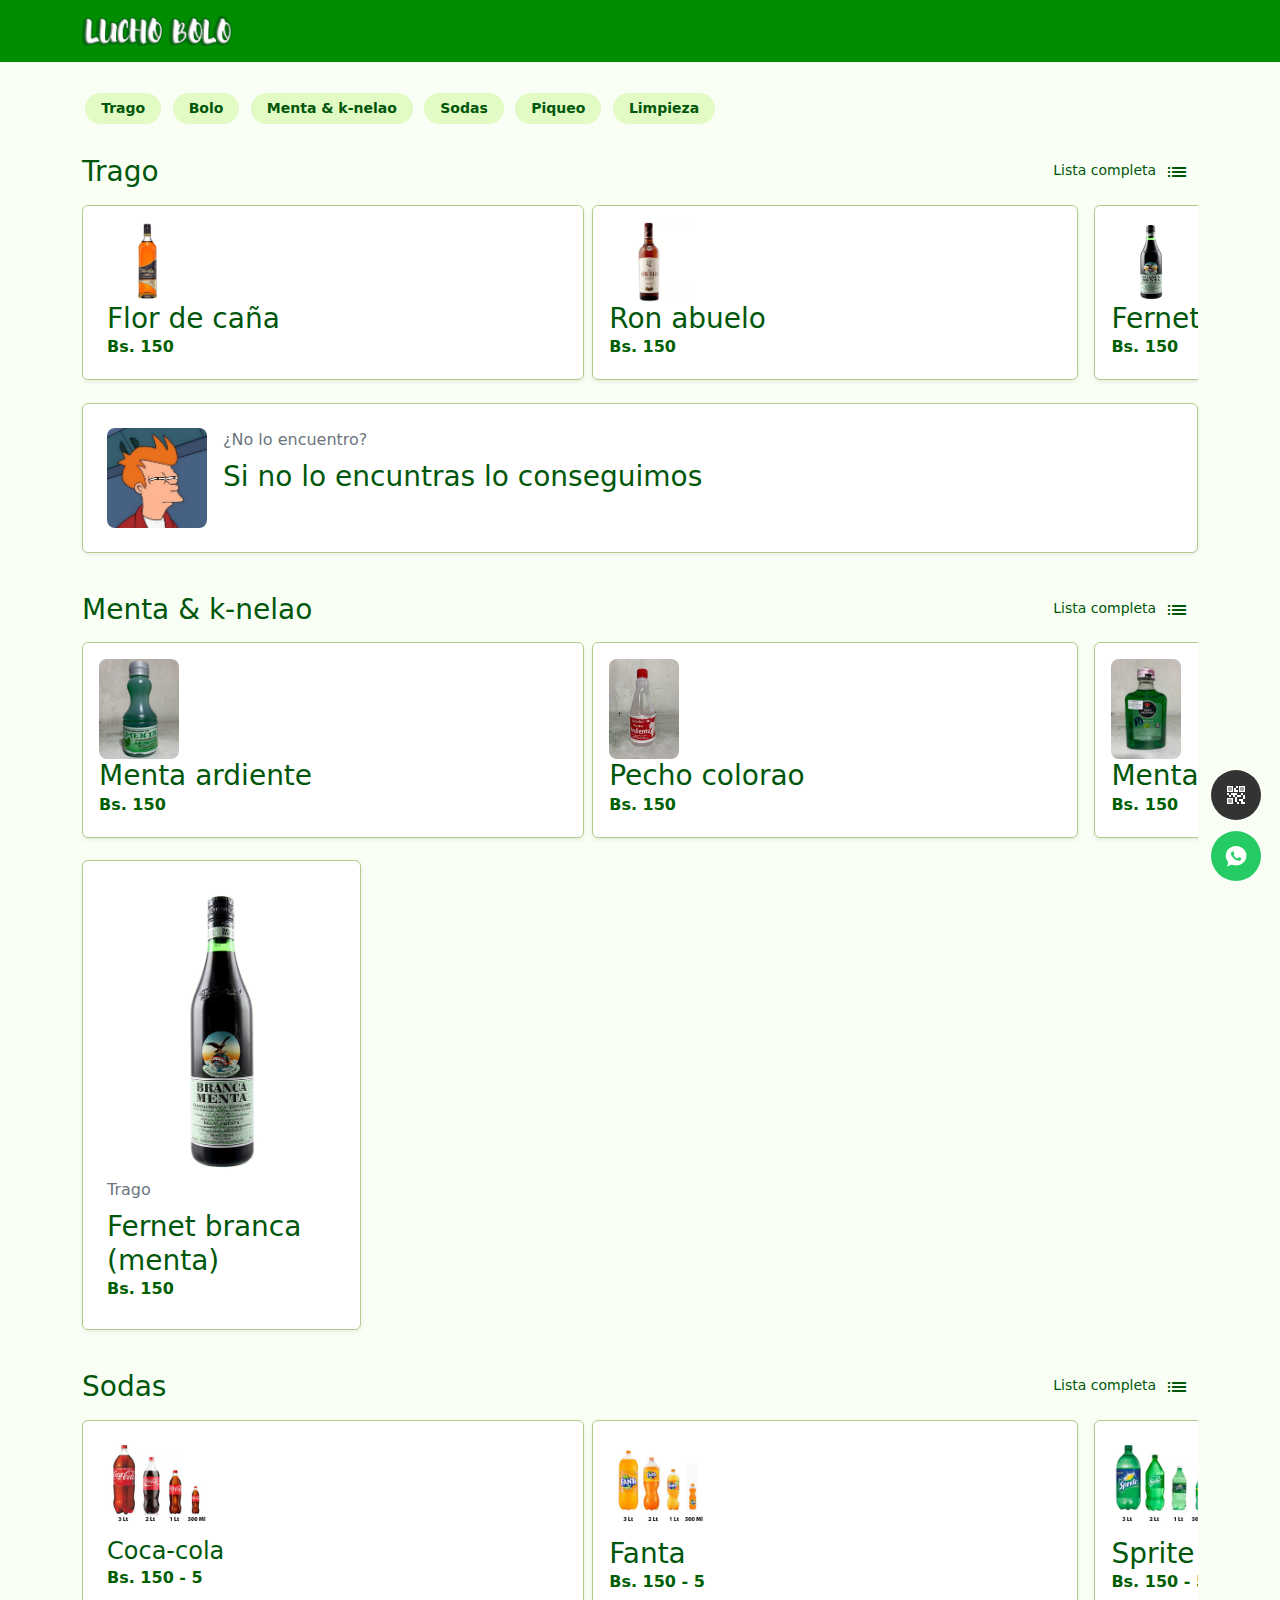
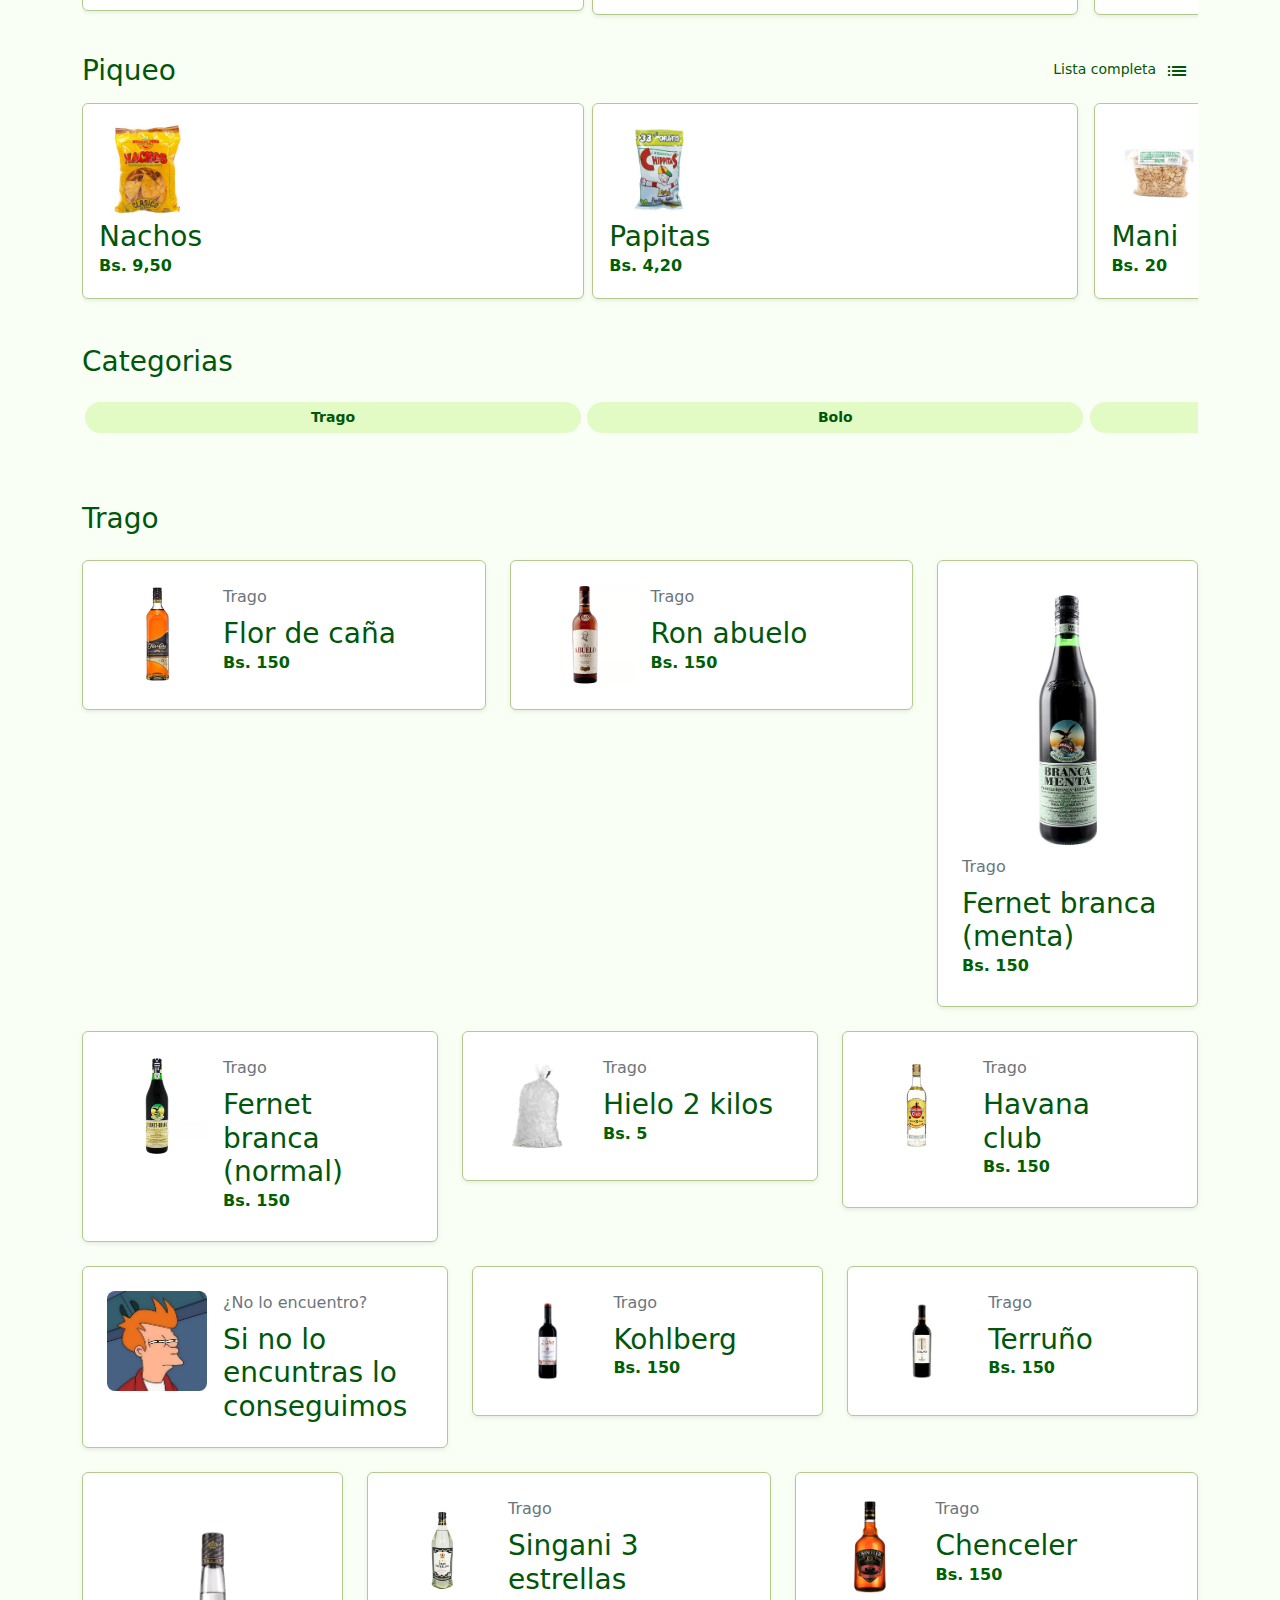
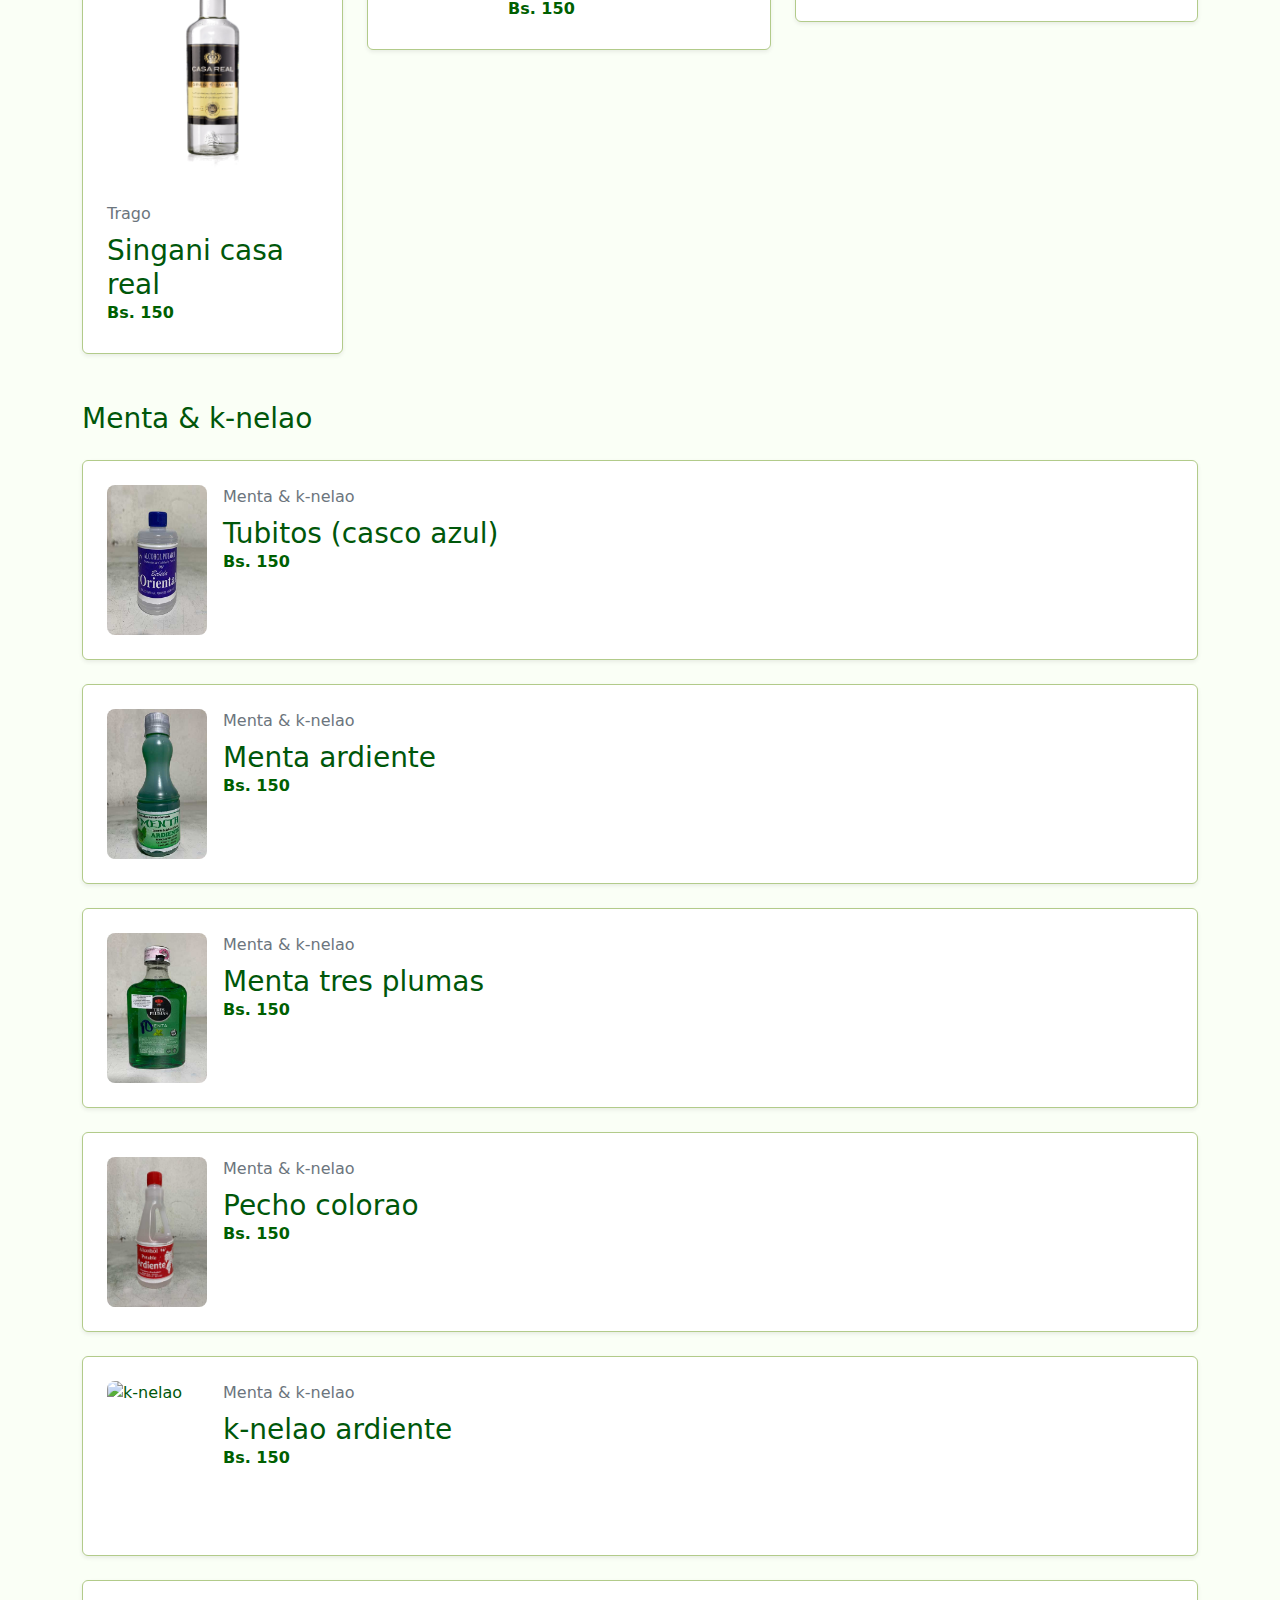
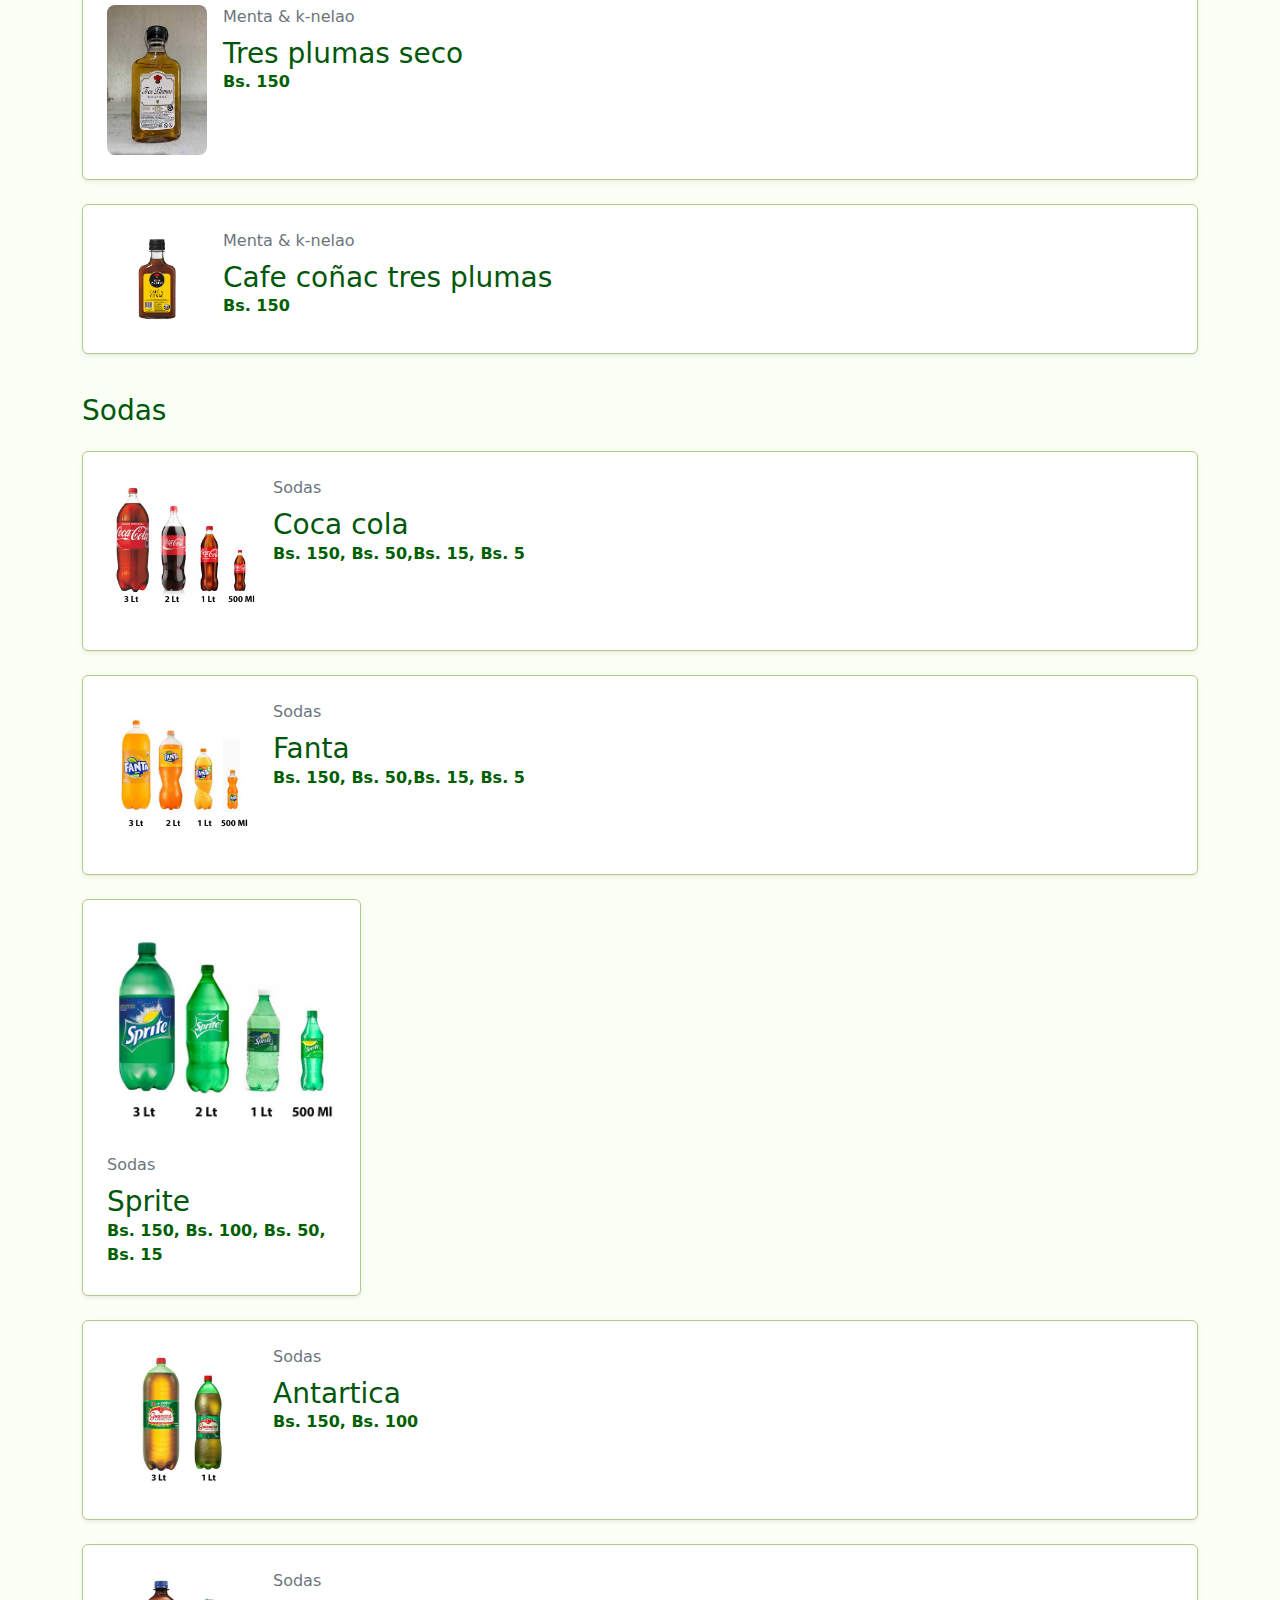
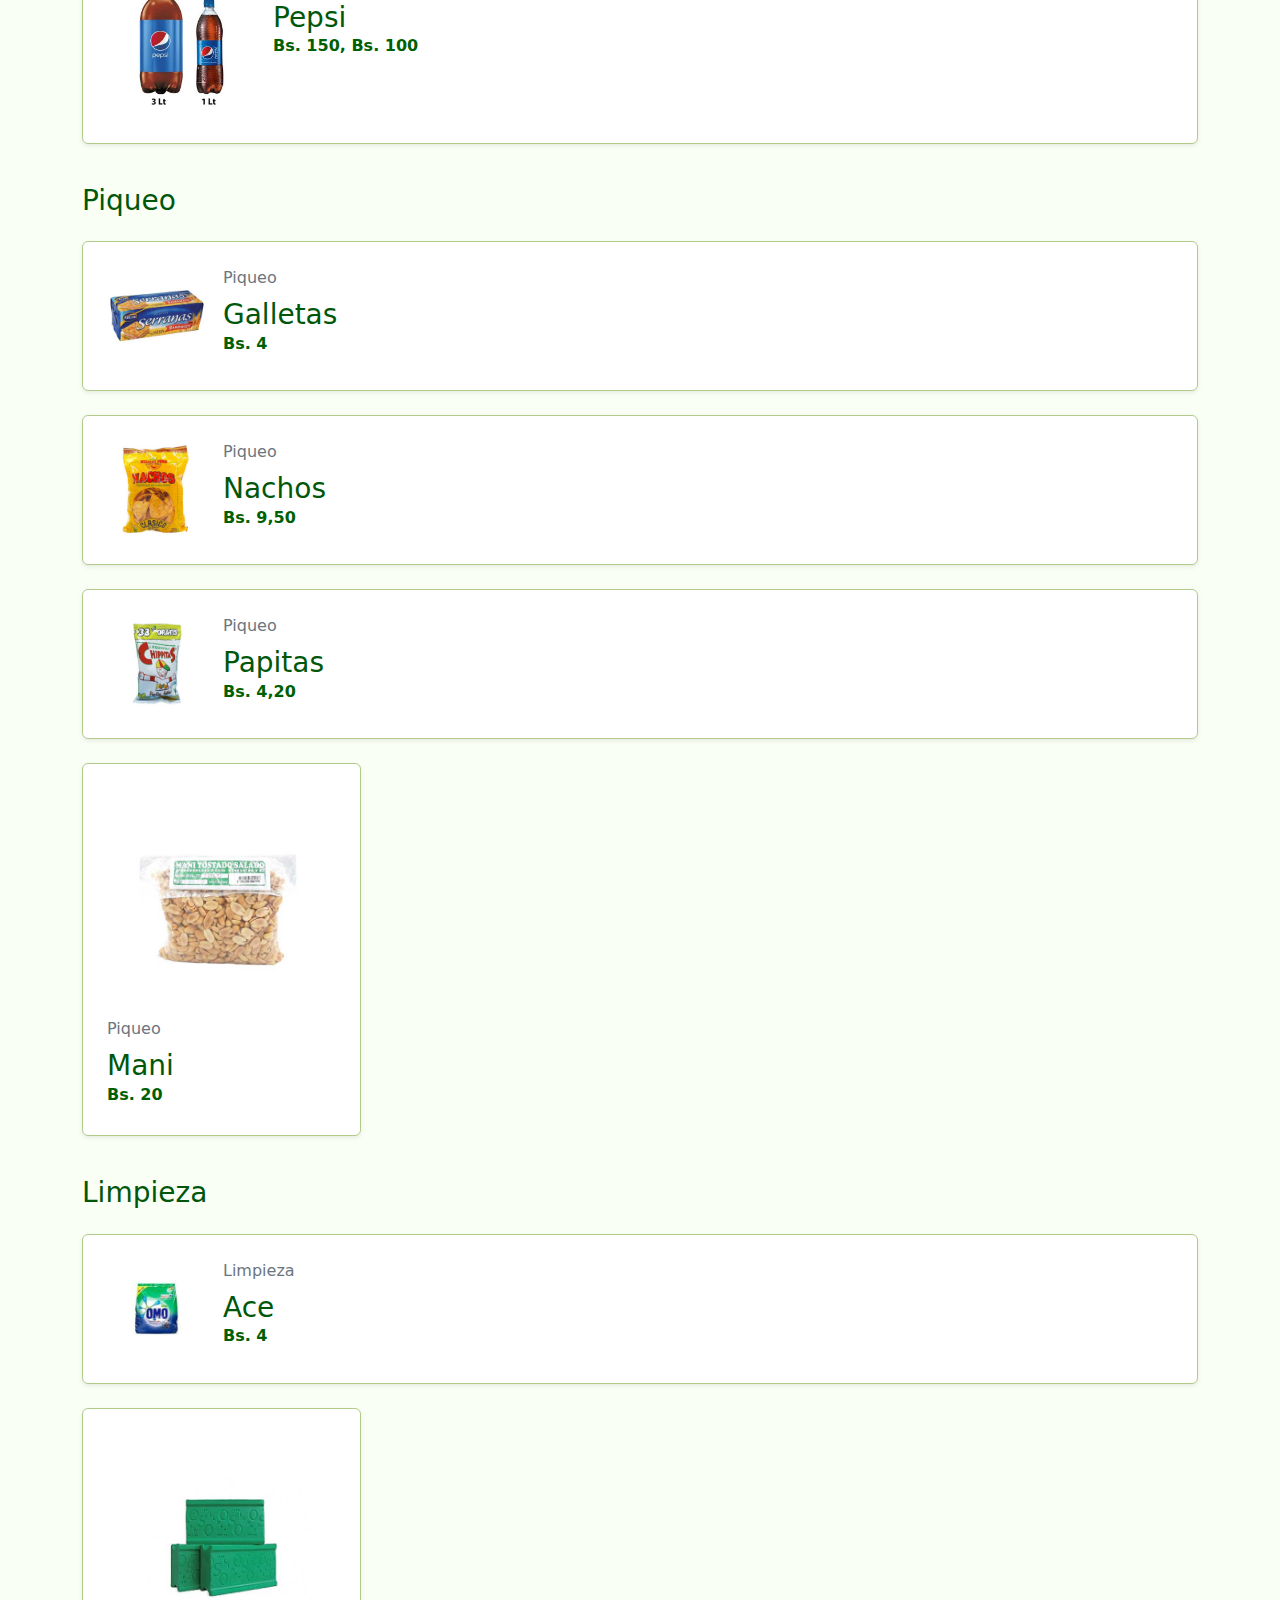
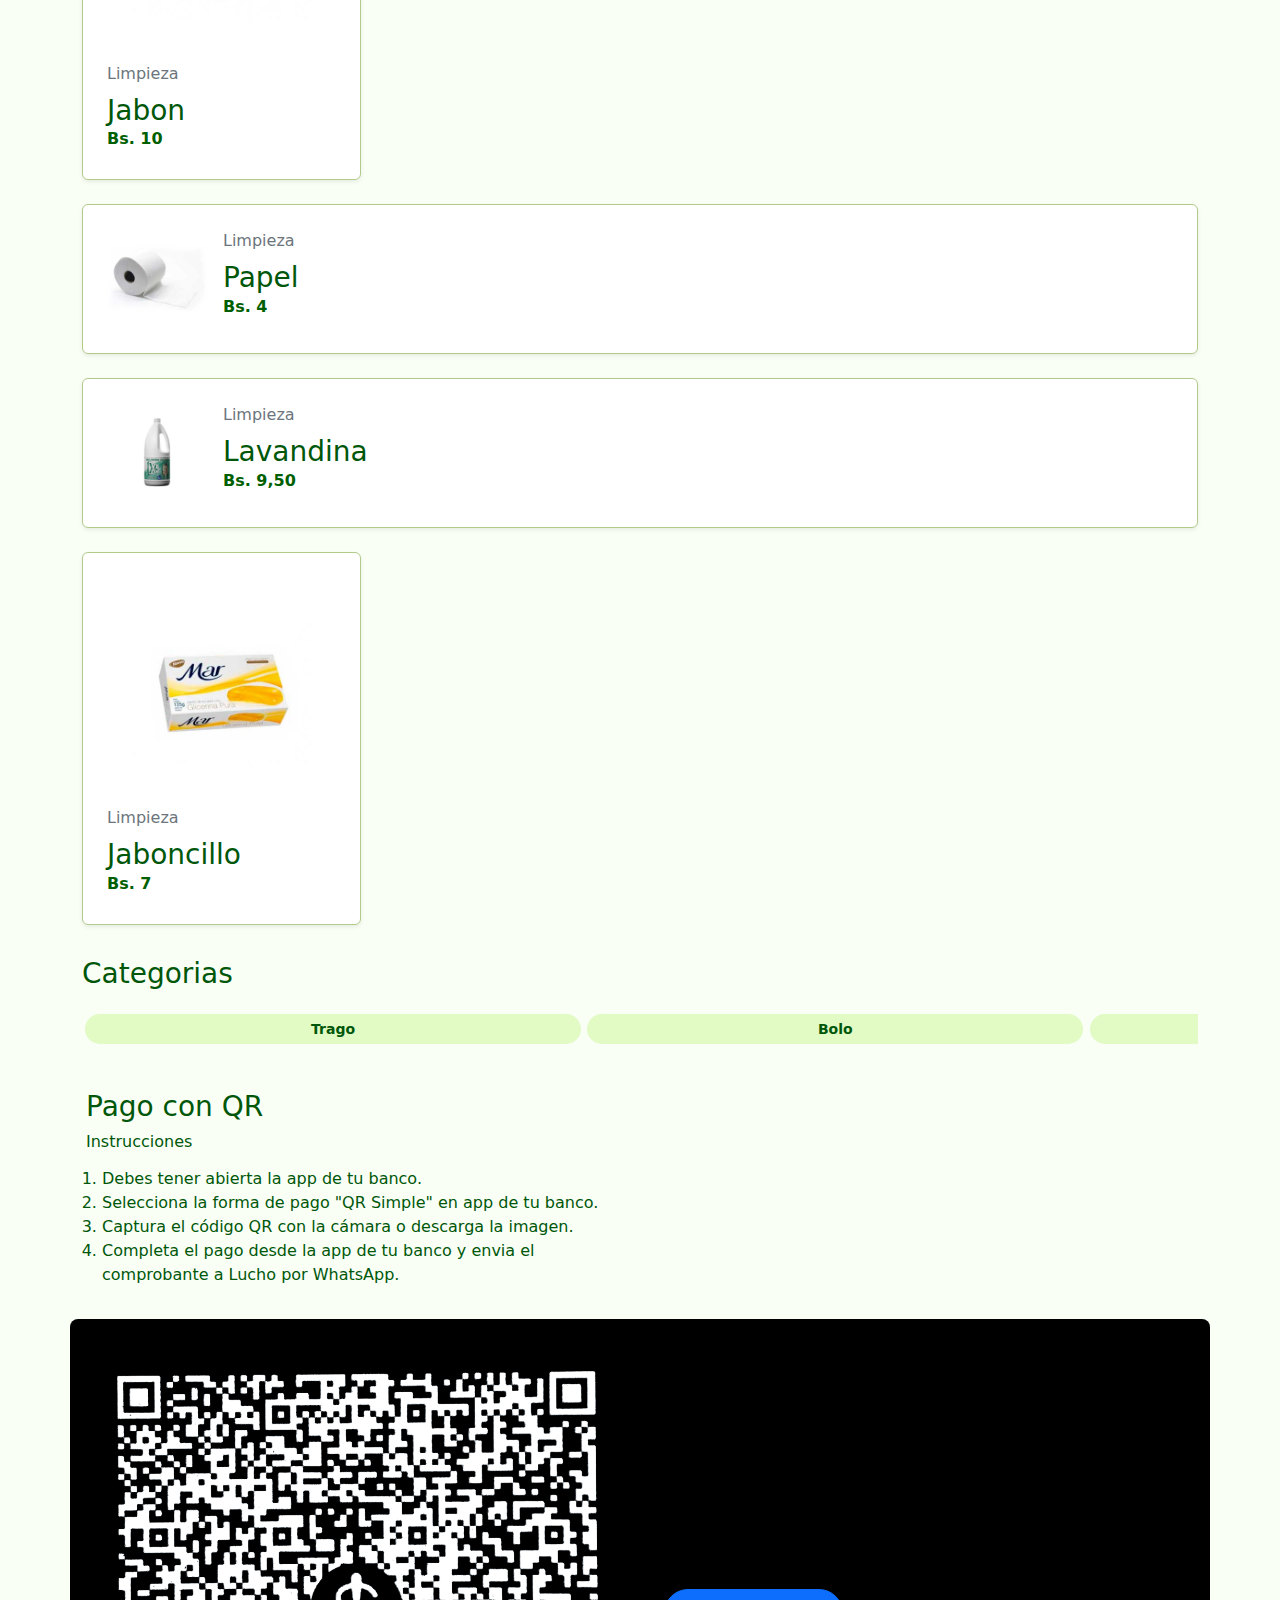
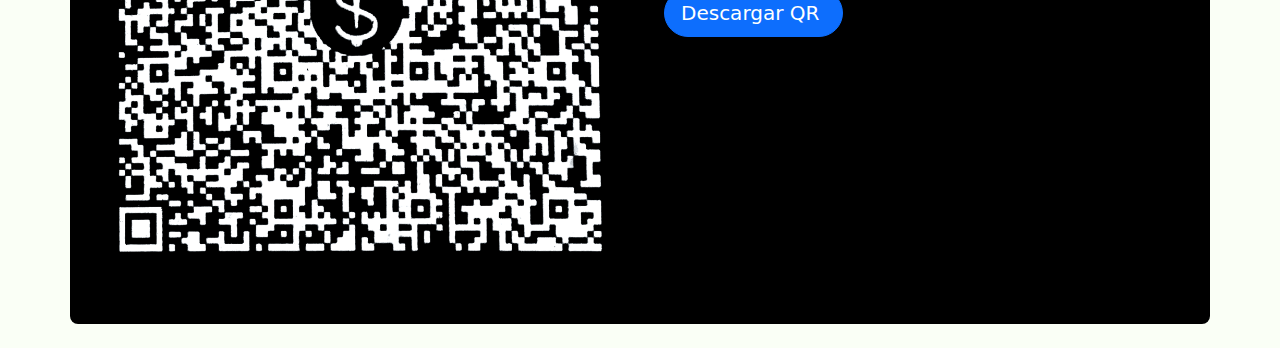
==== commit 676de6a6: "New look, removing problematic items for horizontal carusel" ====
--- a/index.html
+++ b/index.html
@@ -289,18 +289,8 @@
                         </span></button></a>
             </div>
             <div class="mb-2 mt-2 media-scroller snaps-inline">
-                <div class="">
-                    <div
-                        class="px-2 row g-0 border-green bg-white rounded overflow-hidden flex-md-row shadow-sm h-md-250 position-relative">
-                        <div class="col p-3 d-flex flex-column position-static">
-                            <img class="rounded-3" src="images/inventario/Tubitos-Casco-Azul.jpg" height="80px"
-                                width="60px" alt="Casco Azul">
-                            <h4 class="mb-0">Tubitos casco azul</h4>
-                            <div class="mb-1 text-primary-green fw-bold">Bs. 150</div>
-                        </div>
-                    </div>
-                </div>
-                <div class="px-2">
+
+                <div>
                     <div
                         class="row g-0 border-green bg-white rounded overflow-hidden flex-md-row shadow-sm h-md-250 position-relative">
                         <div class="col p-3 d-flex flex-column position-static">
@@ -315,6 +305,17 @@
                     <div
                         class="row g-0 border-green bg-white rounded overflow-hidden flex-md-row shadow-sm h-md-250 position-relative">
                         <div class="col p-3 d-flex flex-column position-static">
+                            <img class="rounded-3" src="images/inventario/pecho-coloraojpg.jpg" alt="pecho colorado"
+                                height="100px" width="70px">
+                            <h3 class="mb-0">Pecho colorao</h3>
+                            <div class="mb-1 text-primary-green fw-bold">Bs. 150</div>
+                        </div>
+                    </div>
+                </div>
+                <div class="px-2">
+                    <div
+                        class="row g-0 border-green bg-white rounded overflow-hidden flex-md-row shadow-sm h-md-250 position-relative">
+                        <div class="col p-3 d-flex flex-column position-static">
                             <img class="rounded-3" src="images/inventario/Menta-Tres-Plumas.jpg" alt="Menta"
                                 height="100px" width="70px">
                             <h3 class="mb-0">Menta 3 plumas</h3>
@@ -326,18 +327,7 @@
                     <div
                         class="row g-0 border-green bg-white rounded overflow-hidden flex-md-row shadow-sm h-md-250 position-relative">
                         <div class="col p-3 d-flex flex-column position-static">
-                            <img class="rounded-3" src="images/inventario/pecho-coloraojpg.jpg" alt="pecho colorado"
-                                height="100px" width="70px">
-                            <h3 class="mb-0">Pecho colorao</h3>
-                            <div class="mb-1 text-primary-green fw-bold">Bs. 150</div>
-                        </div>
-                    </div>
-                </div>
-                <div class="px-2">
-                    <div
-                        class="row g-0 border-green bg-white rounded overflow-hidden flex-md-row shadow-sm h-md-250 position-relative">
-                        <div class="col p-3 d-flex flex-column position-static">
-                            <img class="rounded-3" src="images/inventario/K-nelao-ardiente.jpg" alt="k-nelao"
+                            <img class="rounded-3" src="images/inventario/knelao-ardiente.jpg" alt="k-nelao"
                                 height="100px" width="70px">
                             <h3 class="mb-0">k-nelao ardiente</h3>
                             <div class="mb-1 text-primary-green fw-bold">Bs. 150</div>
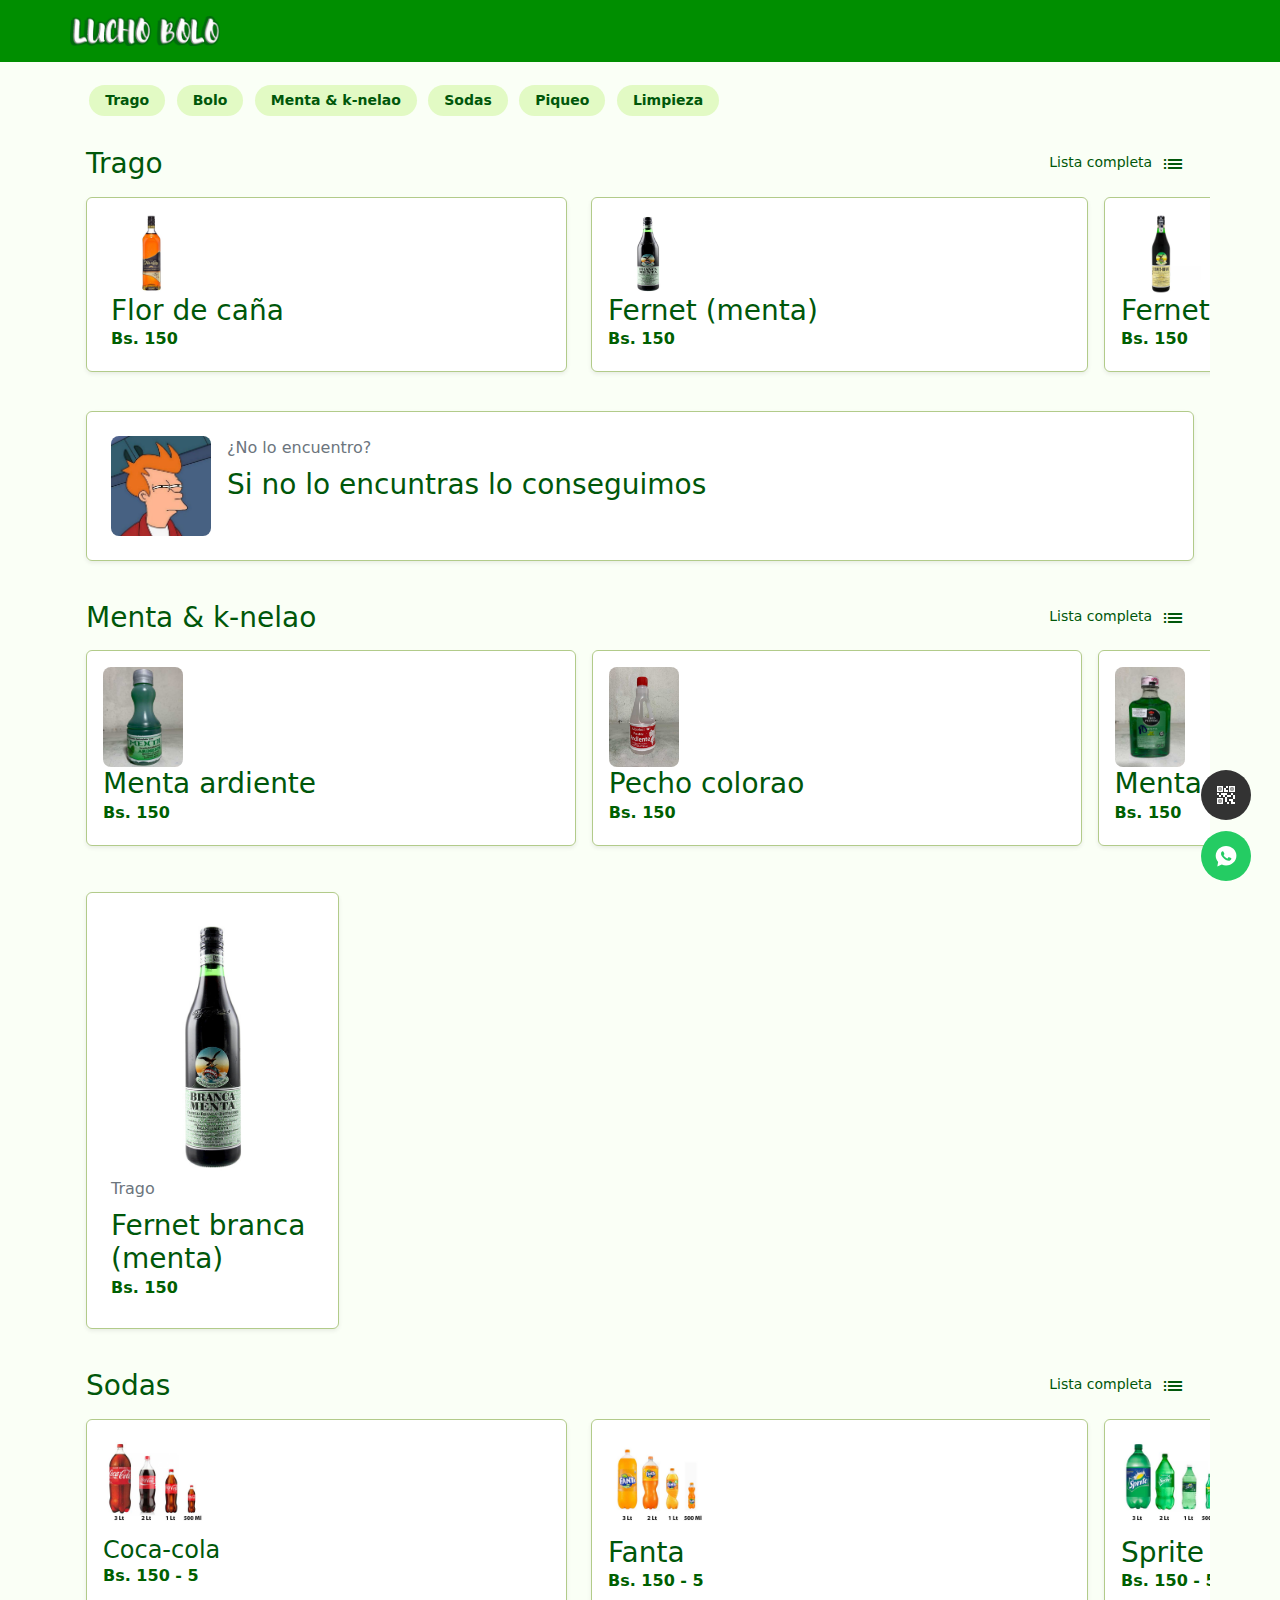
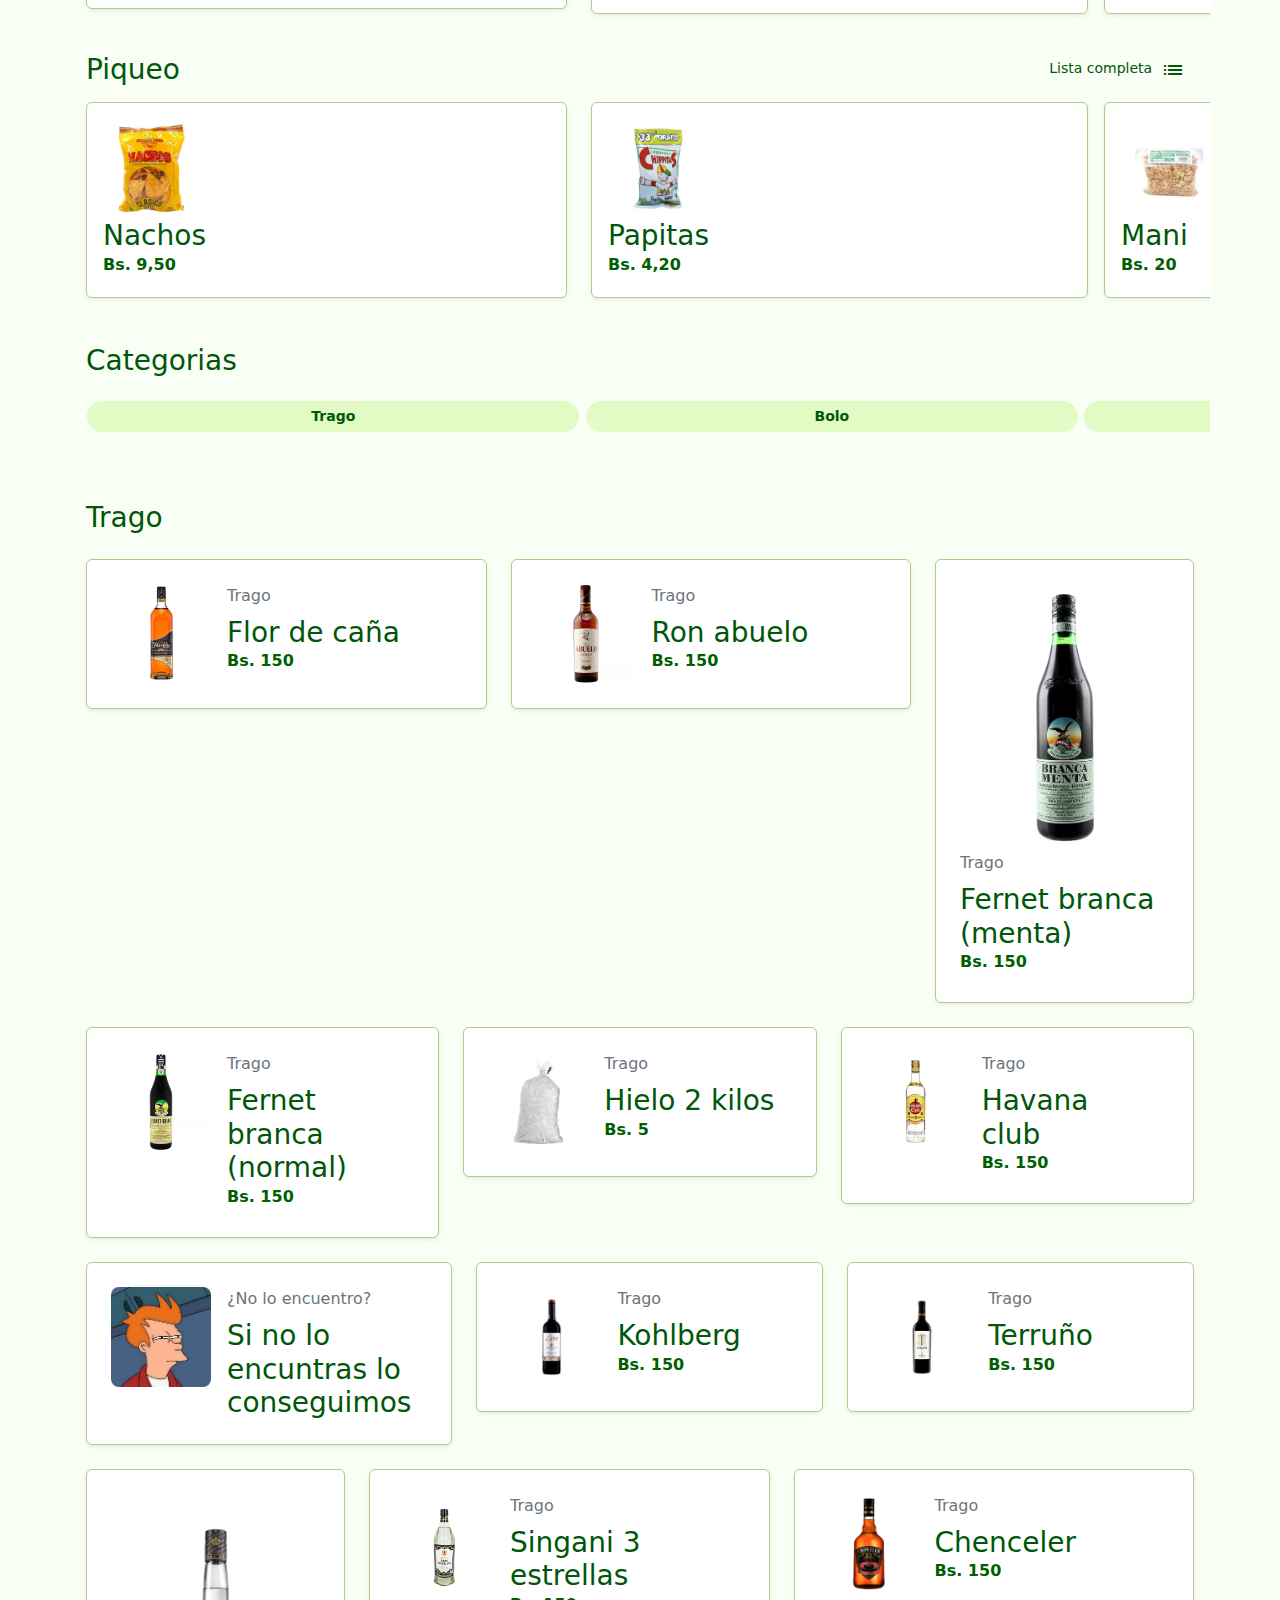
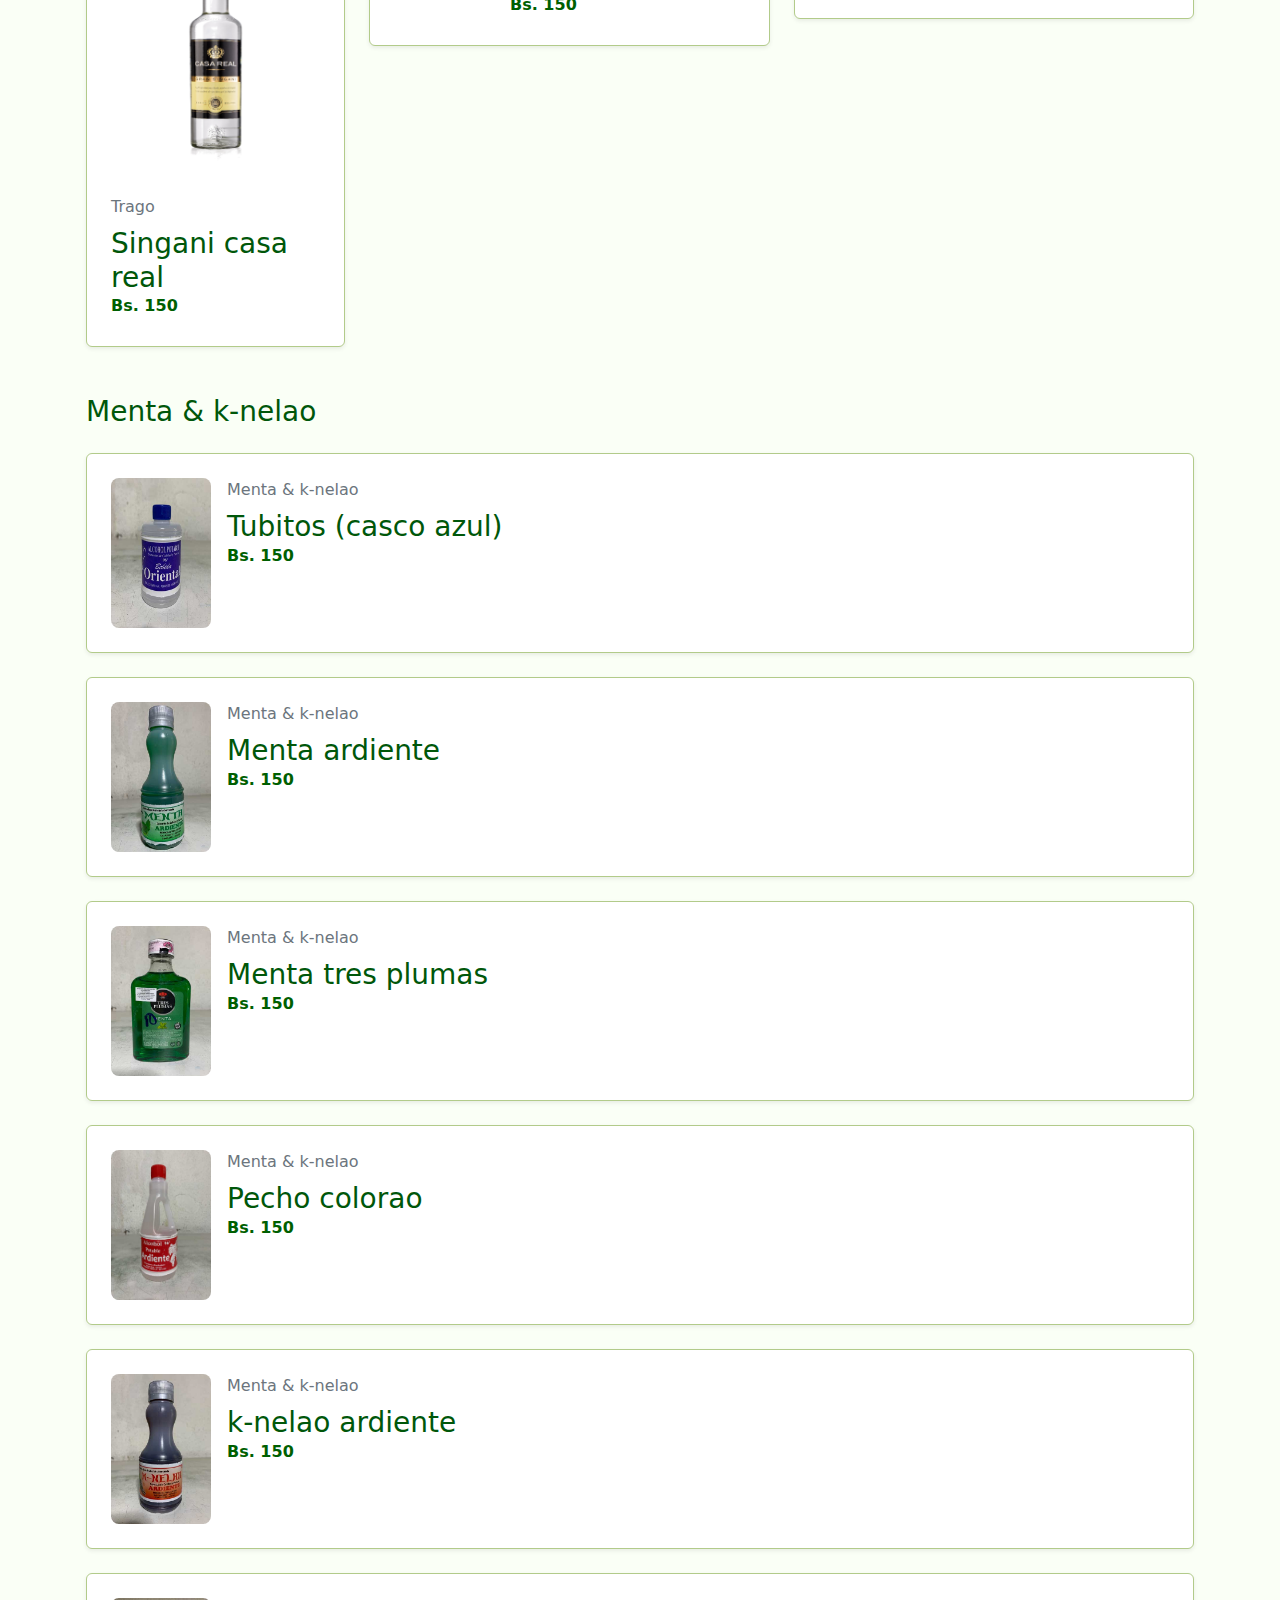
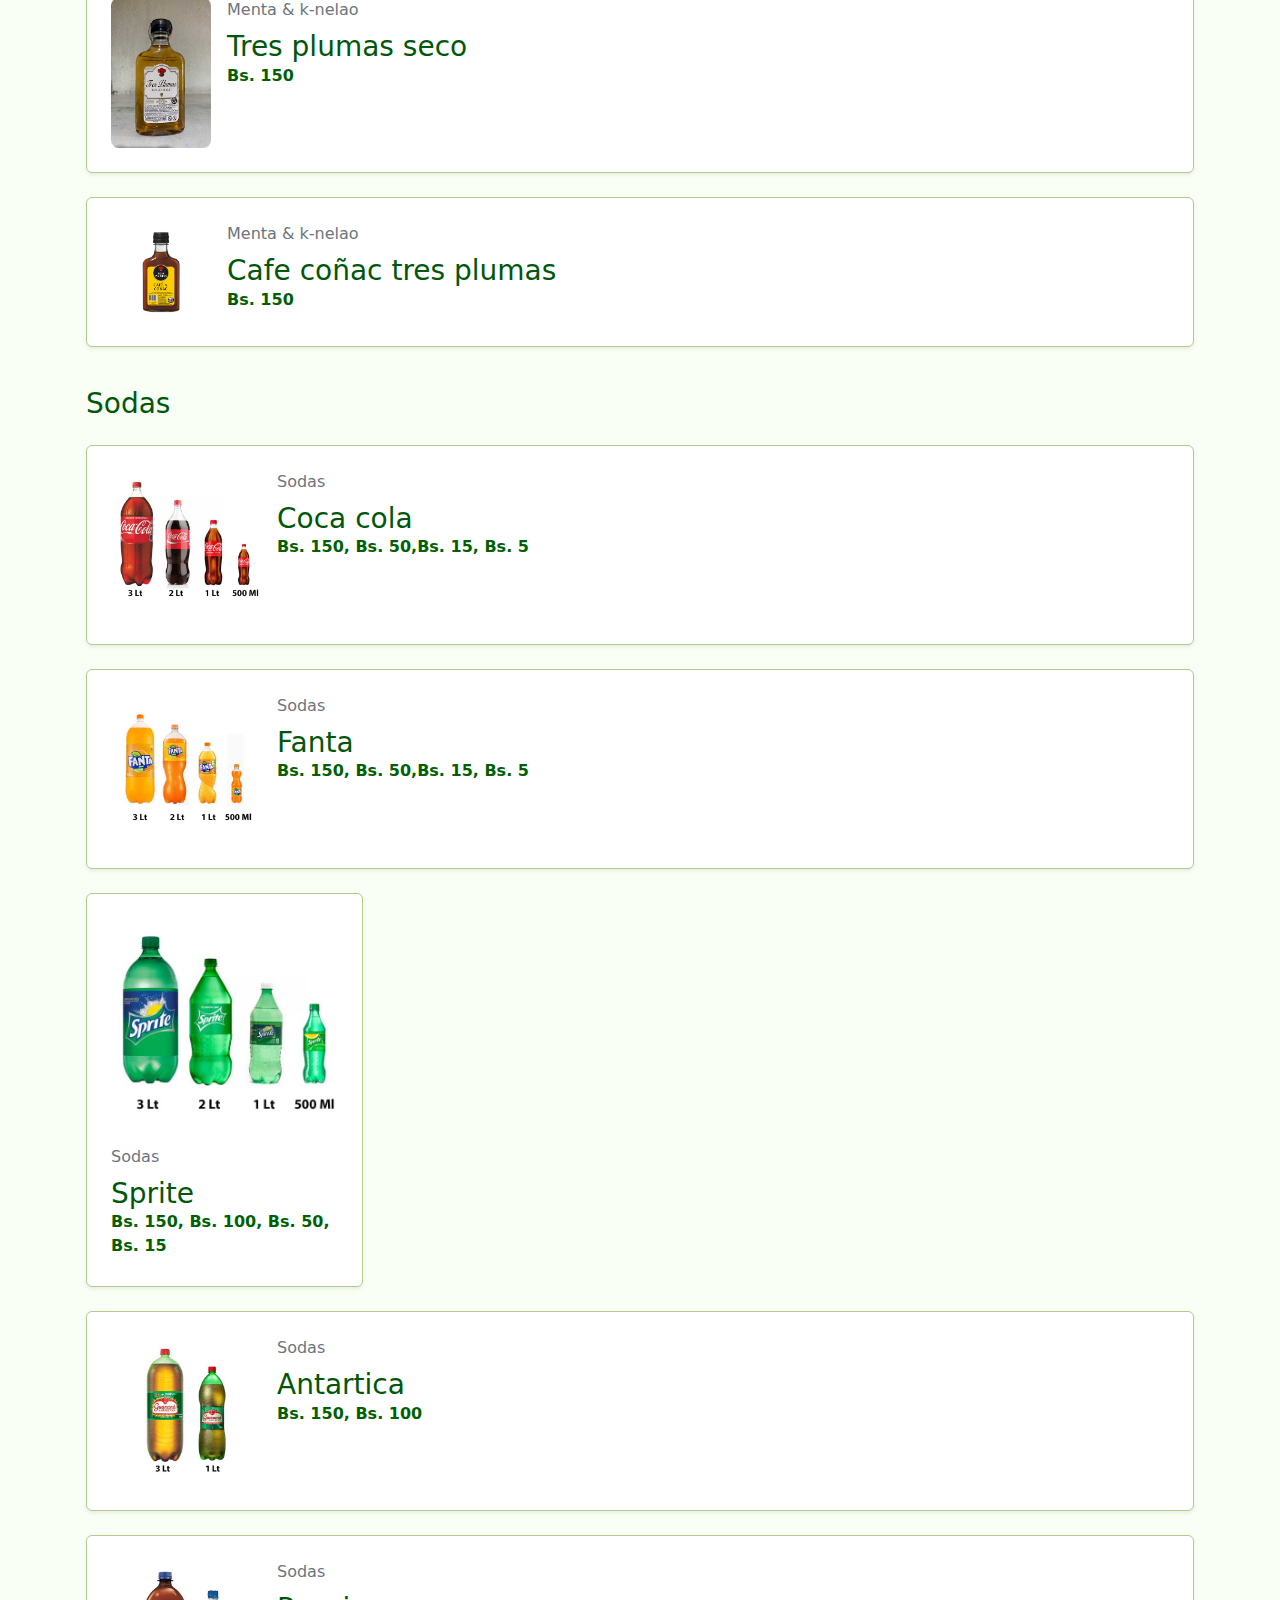
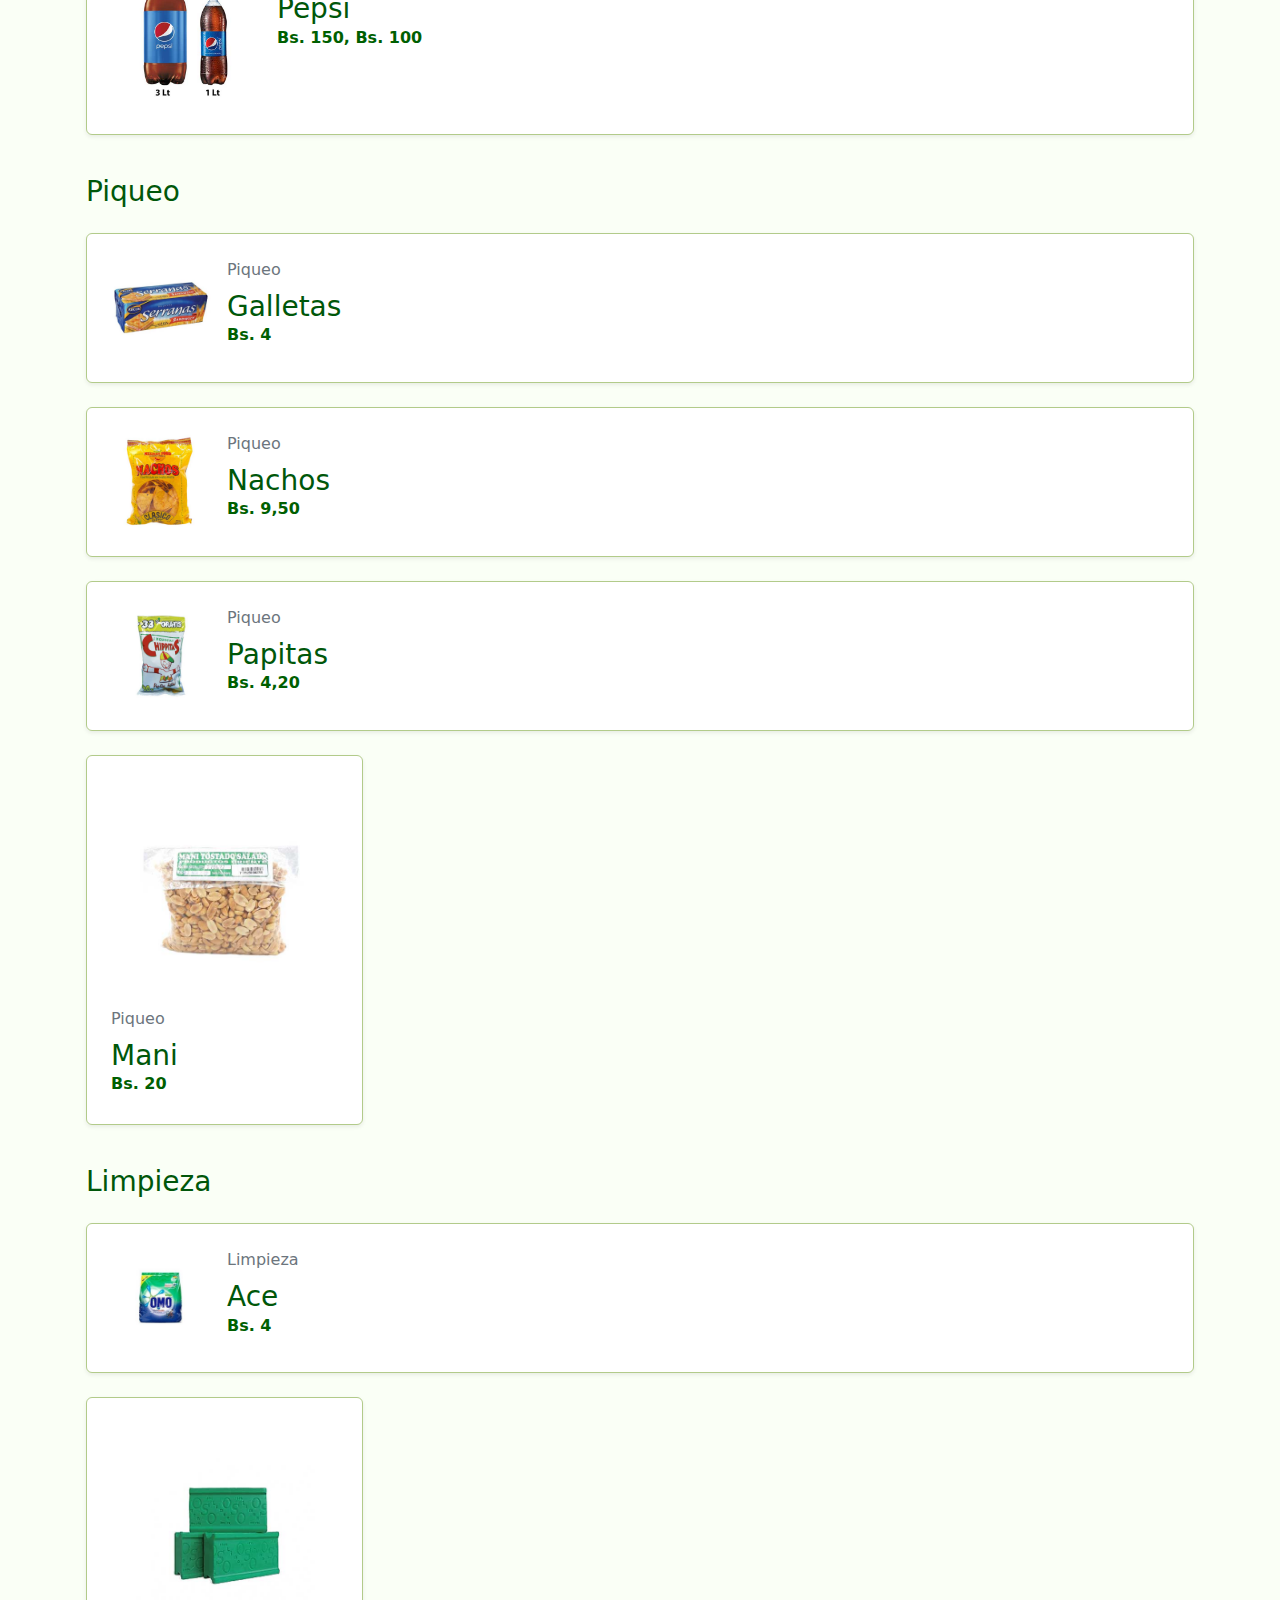
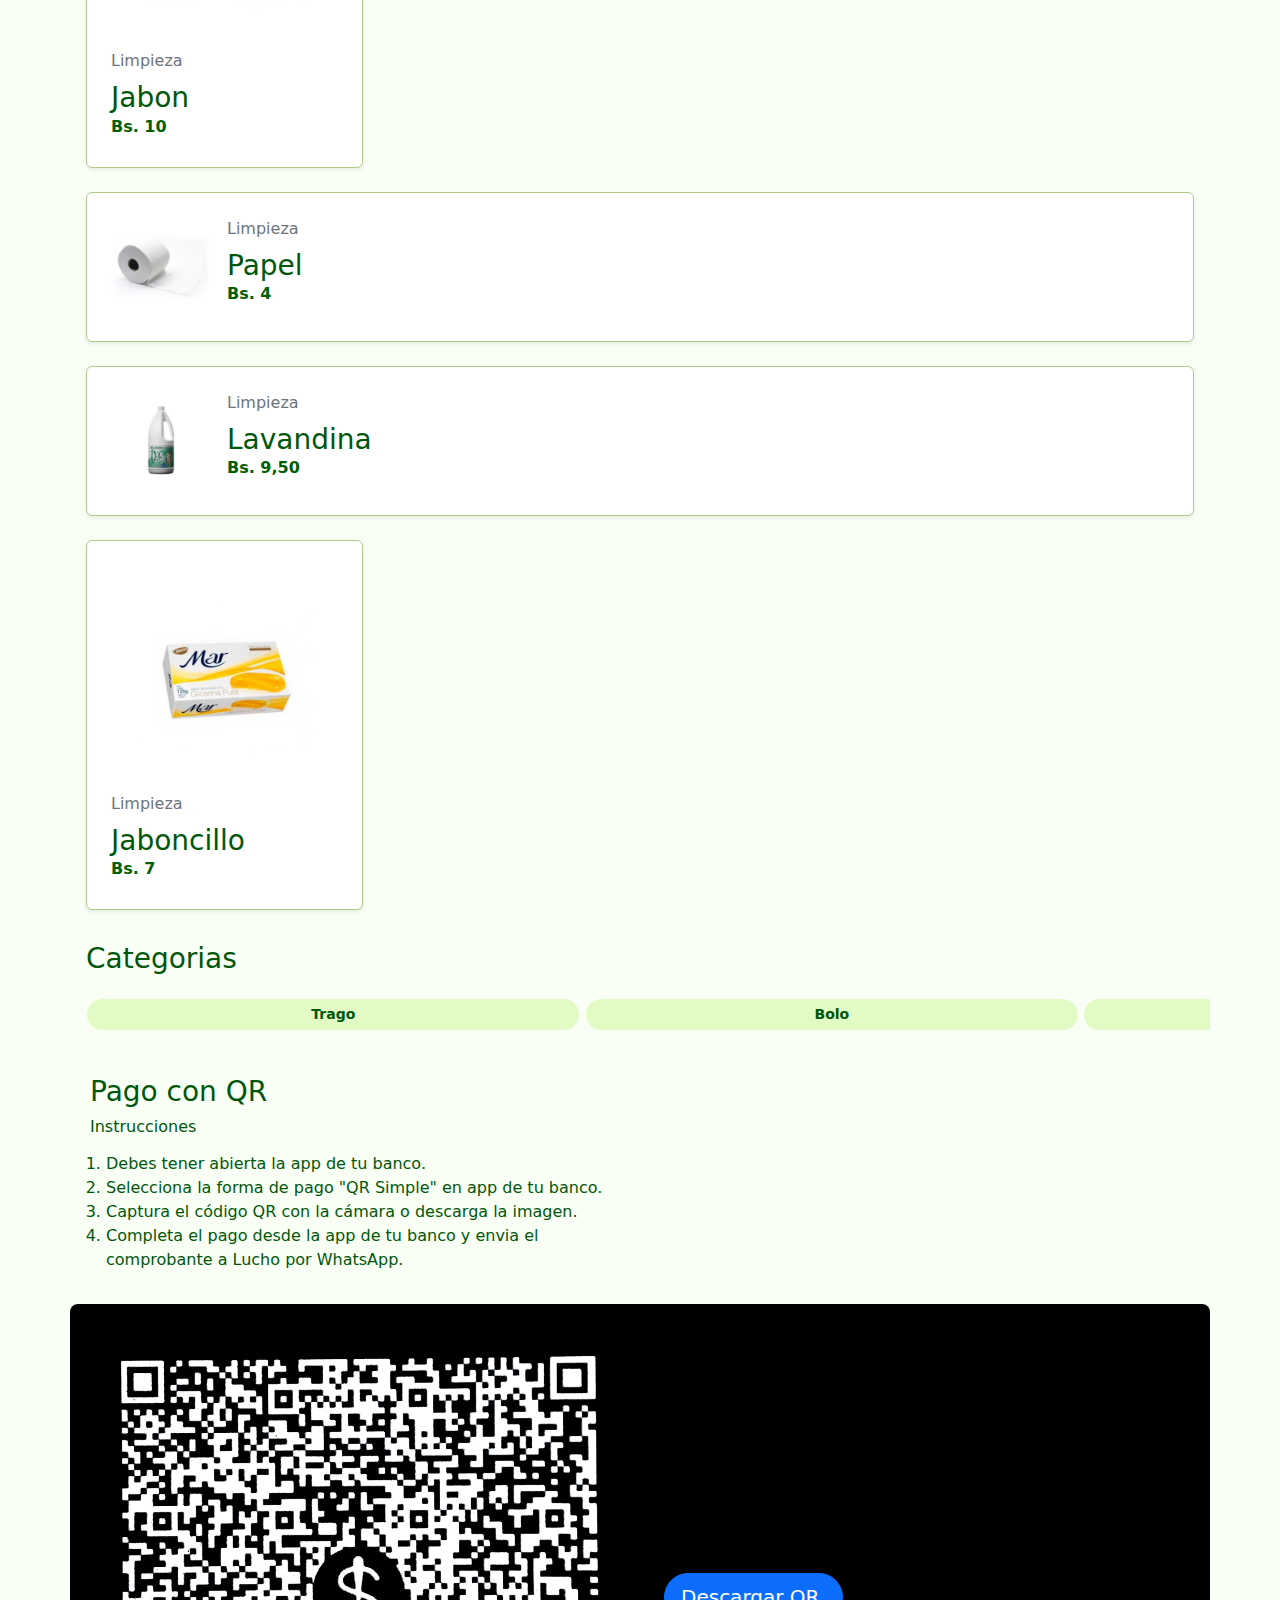
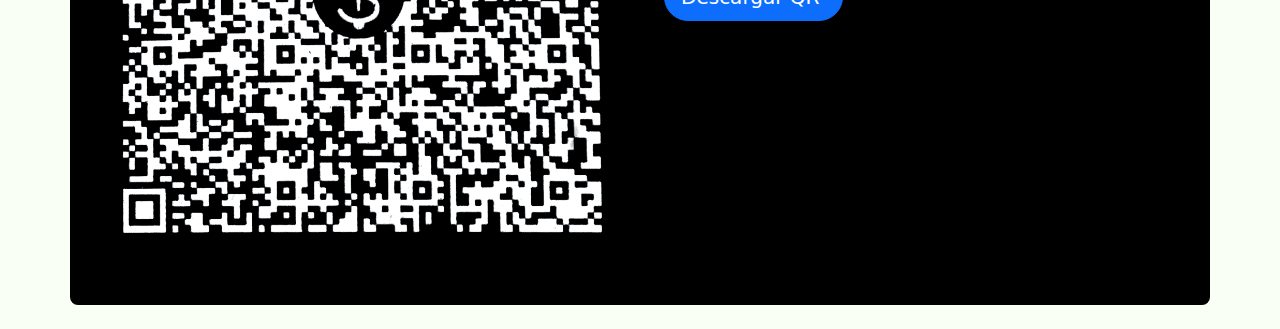
==== commit 9356565c: "New no-padding layout" ====
--- a/index.html
+++ b/index.html
@@ -151,7 +151,7 @@
     </div>
     -->
 
-    <div class="container py-4">
+    <div class="container py-3 px-3">
         <div class="col">
             <div class="py-1 d-inline-flex"><a href="#trago" class="nav-link categoria px-3">Trago</a></div>
             <div class="py-1 d-inline-flex"><a href="#bolo" class="nav-link categoria px-3">Bolo</a></div>
@@ -163,10 +163,10 @@
         </div>
     </div>
     <!-- Horizontal Scrolling Cards -->
-    <div class="product-list px-2 mx-0" id="procut-list">
+    <div class="product-list" id="procut-list">
         <!-- TRAGO -->
         <div class="container">
-            <div class="d-flex justify-content-between">
+            <div class="d-flex justify-content-between px-3 pt-2">
                 <h3 class="text-start">Trago</h3>
                 <a href="#trago" class="text-decoration-none"><button type="button"
                         class="btn btn-link-green text-green-dark text-green-dark text-decoration-none btn-sm d-flex justify-content-evenly">
@@ -175,22 +175,12 @@
                         </span></button></a>
             </div>
             <div class="mb-2 mt-2 media-scroller snaps-inline">
-                <div>
+                <div class="px-3">
                     <div
                         class="px-2 row g-0 border-green bg-white rounded overflow-hidden flex-md-row shadow-sm h-md-250 position-relative">
                         <div class="col p-3 d-flex flex-column position-static">
                             <img src="images/inventario/ron-flor-de-cana.jpg" height="80px" width="80px" alt="Ron">
                             <h3 class="mb-0">Flor de caña</h3>
-                            <div class="mb-1 text-primary-green fw-bold">Bs. 150</div>
-                        </div>
-                    </div>
-                </div>
-                <div class="px-2">
-                    <div
-                        class="row g-0 border-green bg-white rounded overflow-hidden flex-md-row shadow-sm h-md-250 position-relative">
-                        <div class="col p-3 d-flex flex-column position-static">
-                            <img src="images/inventario/Ron-Abuelo.jpg" alt="Ron Abuelo" height="80px" width="80px">
-                            <h3 class="mb-0">Ron abuelo</h3>
                             <div class="mb-1 text-primary-green fw-bold">Bs. 150</div>
                         </div>
                     </div>
@@ -263,8 +253,8 @@
             </div>
         </div>
         <!-- No lo encuentras -->
-        <div class="container">
-            <div class="col product">
+        <div class="container pt-3">
+            <div class="col product px-3">
                 <div
                     class="row g-0 border-green bg-white rounded overflow-hidden flex-md-row mb-4 shadow-sm h-md-250 position-relative">
                     <div class="col p-4 d-flex">
@@ -280,7 +270,7 @@
         </div>
         <!-- MENTA -->
         <div class="container">
-            <div class="d-flex pt-3 justify-content-between">
+            <div class="d-flex pt-3 justify-content-between px-3">
                 <h3 class="text-start">Menta & k-nelao</h3>
                 <a href="#menta" class="text-decoration-none"><button type="button"
                         class="btn btn-link-green text-green-dark text-decoration-none btn-sm d-flex justify-content-evenly">
@@ -288,9 +278,9 @@
                             list
                         </span></button></a>
             </div>
-            <div class="mb-2 mt-2 media-scroller snaps-inline">
-
-                <div>
+            <div class="mb-2 mt-2 media-scroller snaps-inline px-2">
+
+                <div class="px-2">
                     <div
                         class="row g-0 border-green bg-white rounded overflow-hidden flex-md-row shadow-sm h-md-250 position-relative">
                         <div class="col p-3 d-flex flex-column position-static">
@@ -348,8 +338,8 @@
             </div>
         </div>
         <!-- Hero image: Fernet -->
-        <div class="container">
-            <div class="col-md-6 col-lg-3 product">
+        <div class="container pt-4">
+            <div class="col-md-6 col-lg-3 product px-3">
                 <div
                     class="row g-0 border-green bg-white rounded overflow-hidden flex-md-row mb-4 shadow-sm h-md-250 position-relative">
                     <div class="col p-4 d-flex flex-column position-static">
@@ -363,7 +353,7 @@
         </div>
         <!-- SODAS -->
         <div class="container">
-            <div class="d-flex pt-3 justify-content-between">
+            <div class="d-flex pt-3 justify-content-between px-3">
                 <h3 class="text-start">Sodas</h3>
                 <a href="#sodas" class="text-decoration-none"><button type="button"
                         class="btn btn-link-green text-green-dark text-decoration-none btn-sm d-flex justify-content-evenly">
@@ -372,9 +362,9 @@
                         </span></button></a>
             </div>
             <div class="mb-2 mt-2 media-scroller snaps-inline">
-                <div class="">
-                    <div
-                        class="px-2 row g-0 border-green bg-white rounded overflow-hidden flex-md-row shadow-sm h-md-250 position-relative">
+                <div class="px-3">
+                    <div
+                        class="row g-0 border-green bg-white rounded overflow-hidden flex-md-row shadow-sm h-md-250 position-relative">
                         <div class="col p-3 d-flex flex-column position-static">
                             <img class="rounded-3" src="images/inventario/Coca-cola.jpg" alt="Coca-cola" height="100px"
                                 width="100px">
@@ -431,7 +421,7 @@
         </div>
         <!-- PIQUEO -->
         <div class="container">
-            <div class="d-flex pt-3 justify-content-between">
+            <div class="d-flex pt-3 justify-content-between px-3">
                 <h3 class="text-start">Piqueo</h3>
                 <a href="#piqueo" class="text-decoration-none"><button type="button"
                         class="btn btn-link-green text-green-dark text-decoration-none btn-sm d-flex justify-content-evenly">
@@ -440,7 +430,7 @@
                         </span></button></a>
             </div>
             <div class="mb-2 mt-2 media-scroller snaps-inline">
-                <div class="">
+                <div class="px-3">
                     <div
                         class="row g-0 border-green bg-white rounded overflow-hidden flex-md-row shadow-sm h-md-250 position-relative">
                         <div class="col p-3 d-flex flex-column position-static">
@@ -477,10 +467,10 @@
         </div>
         <!-- Categorias -->
         <div class="container pb-4 my-4">
-            <div class="py-2">
+            <div class="py-2 px-3">
                 <h3 class="text-start">Categorias</h3>
             </div>
-            <div class="col-12 col-lg-auto media-scroller snaps-inline">
+            <div class="col-12 col-lg-auto media-scroller snaps-inline px-3">
                 <div class="py-1"><a href="#trago" class="nav-link categoria">Trago</a></div>
                 <div class="py-1"><a href="#bolo" class="nav-link px-2 categoria">Bolo</a></div>
                 <div class="py-1"><a href="#menta" class="nav-link px-2 categoria">Menta & k-nelao</a></div>
@@ -492,10 +482,10 @@
         <!--Vertical list cards -->
         <!-- TRAGO -->
         <div class="container">
-            <div id="trago">
+            <div id="trago" class="px-3">
                 <h3 class="text-start">Trago</h3>
             </div>
-            <div class="row mb-2 mt-4">
+            <div class="row mb-2 mt-4 px-3">
                 <div class="col product">
                     <div
                         class="row g-0 border-green bg-white rounded overflow-hidden flex-md-row mb-4 shadow-sm h-md-250 position-relative">
@@ -660,7 +650,7 @@
             </div>
         </div>
         <!-- MENTA -->
-        <div class="container">
+        <div class="container px-3">
             <div id="menta" class="py-3">
                 <h3 class="text-start">Menta & k-nelao</h3>
             </div>
@@ -724,7 +714,7 @@
                 <div
                     class="row g-0 border-green bg-white rounded overflow-hidden flex-md-row mb-4 shadow-sm h-md-250 position-relative">
                     <div class="col p-4 d-flex">
-                        <img class="rounded-3" src="images/inventario/k-nelao-ardiente.jpg" alt="k-nelao" height="150px"
+                        <img class="rounded-3" src="images/inventario/knelao-ardiente.jpg" alt="k-nelao" height="150px"
                             width="100px">
                         <div class="px-3">
                             <div class="d-block mb-2 text-secondary">Menta & k-nelao</div>
@@ -764,7 +754,7 @@
             </div>
         </div>
         <!--Sodas -->
-        <div class="container">
+        <div class="container px-3">
             <div id="sodas" class="py-3">
                 <h3 class="text-start">Sodas</h3>
             </div>
@@ -837,7 +827,7 @@
             </div>
         </div>
         <!-- PIQUEO -->
-        <div class="container">
+        <div class="container px-3">
             <div id="piqueo" class="py-3">
                 <h3 class="text-start">Piqueo</h3>
             </div>
@@ -897,7 +887,7 @@
 
         </div>
         <!-- Limpieza -->
-        <div class="container">
+        <div class="container px-3">
             <div id="limpieza" class="py-3">
                 <h3 class="text-start">Limpieza</h3>
             </div>
@@ -969,10 +959,10 @@
         </div>
         <!-- Categorias -->
         <div class="container pb-4">
-            <div class="py-2">
+            <div class="py-2 px-3">
                 <h3 class="text-start">Categorias</h3>
             </div>
-            <div class="col-12 col-lg-auto media-scroller snaps-inline">
+            <div class="col-12 col-lg-auto media-scroller snaps-inline px-3">
                 <div class="py-1"><a href="#trago" class="nav-link categoria">Trago</a></div>
                 <div class="py-1"><a href="#bolo" class="nav-link categoria px-3">Bolo</a></div>
                 <div class="py-1"><a href="#menta" class="nav-link px-2 categoria">Menta & k-nelao</a></div>
@@ -981,107 +971,105 @@
                 <div class="py-1"><a href="#limpieza" class="nav-link px-2 categoria">Limpieza</a></div>
             </div>
         </div>
-        </section>
         <!-- PAGO START -->
-        <section id="qr">
-            <div class="container">
-                <div class="col-lg-6">
-                    <div class="row px-3">
-                        <h3 class="p-0">Pago con QR</h3>
-                        <h6 class="p-0 m-0">Instrucciones</h6>
-                        <ol class="p-3 fw-normal">
-                            <li>Debes tener abierta la app de tu banco.
-                            </li>
-                            <li>Selecciona la forma de pago "QR Simple" en app de tu banco.
-                            </li>
-                            <li>Captura el código QR con la cámara o descarga la imagen.
-                            </li>
-                            <li>Completa el pago desde la app de tu banco y envia el comprobante a Lucho por WhatsApp.
-                            </li>
-                        </ol>
-                    </div>
-                </div>
-            </div>
-
-
-            <!-- Visible only on Large screens START -->
-
+
+        <div class="container px-3" id="qr">
+            <div class="col-lg-6">
+                <div class="row px-3">
+                    <h3 class="p-0">Pago con QR</h3>
+                    <h6 class="p-0 m-0">Instrucciones</h6>
+                    <ol class="p-3 fw-normal">
+                        <li>Debes tener abierta la app de tu banco.
+                        </li>
+                        <li>Selecciona la forma de pago "QR Simple" en app de tu banco.
+                        </li>
+                        <li>Captura el código QR con la cámara o descarga la imagen.
+                        </li>
+                        <li>Completa el pago desde la app de tu banco y envia el comprobante a Lucho por WhatsApp.
+                        </li>
+                    </ol>
+                </div>
+            </div>
+        </div>
+
+
+        <!-- Visible only on Large screens START -->
+
+        <div
+            class="container bg-black rounded-3 pt-2 align-items-center align-self-center d-none d-md-block d-lg-block d-xl-block d-xs-none d-sm-none pb-4">
+            <div class="row align-items-center px-3">
+                <div class="col p-4">
+
+                    <img class="img-fluid" src="images/Codigo-QR-Lucho.png" alt="Codigo QR de Pago para Lucho" />
+
+                </div>
+
+                <div class="col">
+
+                    <a href="images/Codigo-QR-Lucho.png" type="button" target="_blank" rel="noopener noreferrer"
+                        role="button" aria-pressed="true" download
+                        class="btn btn-primary rounded-pill btn-lg my-lg-4  mb-md-2">
+                        <span class="align-items-center" download>Descargar QR&nbsp;</span>
+                        <i class="bi-download"></i>
+                        </span>
+                    </a>
+                </div>
+
+            </div>
+
+        </div>
+
+        <!-- Visible only on Large screens END -->
+
+        <!-- Visible only on small screens START -->
+        <div class="px-3 pb-4">
             <div
-                class="container bg-black rounded-3 pt-2 align-items-center align-self-center d-none d-md-block d-lg-block d-xl-block d-xs-none d-sm-none pb-4">
-                <div class="row align-items-center">
-                    <div class="col p-4">
+                class="container bg-black rounded-3 pt-2 align-items-center align-self-center d-sm-block d-xs-block d-md-none d-lg-none d-xl-none">
+                <div class="row align-items-center px-3">
+                    <div class="col p-4 d-flex justify-content-center">
 
                         <img class="img-fluid" src="images/Codigo-QR-Lucho.png" alt="Codigo QR de Pago para Lucho" />
 
                     </div>
 
-                    <div class="col">
-
-                        <a href="images/Codigo-QR-Lucho.png" type="button" target="_blank" rel="noopener noreferrer"
-                            role="button" aria-pressed="true" download
-                            class="btn btn-primary rounded-pill btn-lg my-lg-4  mb-md-2">
-                            <span class="align-items-center" download>Descargar QR&nbsp;</span>
+                </div>
+
+                <div class="row pb-3">
+                    <div class="col d-flex justify-content-center px-3">
+
+                        <a download="Codigo-QR-UXM.png" href="images/Codigo-QR-Lucho.png" title="CodigoQR"
+                            target="_blank" rel="noopener noreferrer"
+                            class="btn btn-primary-green btn-lg  btn-block  mb-3 mb-lg-0 px-4" role="button"
+                            aria-pressed="true" download>
+
+                            Descargar QR&nbsp;
                             <i class="bi-download"></i>
                             </span>
+
                         </a>
-                    </div>
-
-                </div>
-
-            </div>
-
-            <!-- Visible only on Large screens END -->
-
-            <!-- Visible only on small screens START -->
-            <div class="px-2 pb-4">
-                <div
-                    class="container bg-black rounded-3 pt-2 align-items-center align-self-center d-sm-block d-xs-block d-md-none d-lg-none d-xl-none">
-                    <div class="row align-items-center">
-                        <div class="col p-4 d-flex justify-content-center">
-
-                            <img class="img-fluid" src="images/Codigo-QR-Lucho.png"
-                                alt="Codigo QR de Pago para Lucho" />
-
-                        </div>
-
-                    </div>
-
-                    <div class="row pb-3">
-                        <div class="col d-flex justify-content-center">
-
-                            <a download="Codigo-QR-UXM.png" href="images/Codigo-QR-Lucho.png" title="CodigoQR"
-                                target="_blank" rel="noopener noreferrer"
-                                class="btn btn-primary-green btn-lg  btn-block  mb-3 mb-lg-0 px-4" role="button"
-                                aria-pressed="true" download>
-
-                                Descargar QR&nbsp;
-                                <i class="bi-download"></i>
-                                </span>
-
-                            </a>
-
-                        </div>
-                    </div>
-                </div>
-            </div>
-
-            <!-- Visible only on small screens END -->
-            <!-- PAGO END -->
-        </section>
-
-
-
-
-        <script src="/js/bootstrap.bundle.min.js"></script>
-        <script src="/js/app.js">
-
-        </script>
-
-        <script>
-            document.querySelector('#search-input').
-                addEventListener('input', g)
-
-        </script>
+
+                    </div>
+                </div>
+            </div>
+        </div>
+
+        <!-- Visible only on small screens END -->
+        <!-- PAGO END -->
+    </div>
+
+
+
+
+    <script src="/js/bootstrap.bundle.min.js"></script>
+    <script src="/js/app.js">
+
+    </script>
+
+    <script>
+        document.querySelector('#search-input').
+            addEventListener('input', g)
+
+    </script>
 </body>
 
 </html>--- a/css/style.css
+++ b/css/style.css
@@ -1,7 +1,7 @@
   /* Floating Button */
   .btn-floating-whatsapp {
     position: fixed;
-    right: 1.2rem;
+    right: 1.8rem;
     bottom: 1.2rem;
     overflow: hidden;
     z-index: 9999;
@@ -13,7 +13,7 @@
 
       .btn-floating-qr {
         position: fixed;
-        right: 1.2rem;
+        right: 1.8rem;
         bottom: 5rem;
         overflow: hidden;
         z-index: 9999;
@@ -95,3 +95,5 @@
     border-radius: 50px;
 
   }
+  .container, .container-fluid, .container-lg, .container-md, .container-sm, .container-xl, .container-xxl {
+    --bs-gutter-x: 0rem;}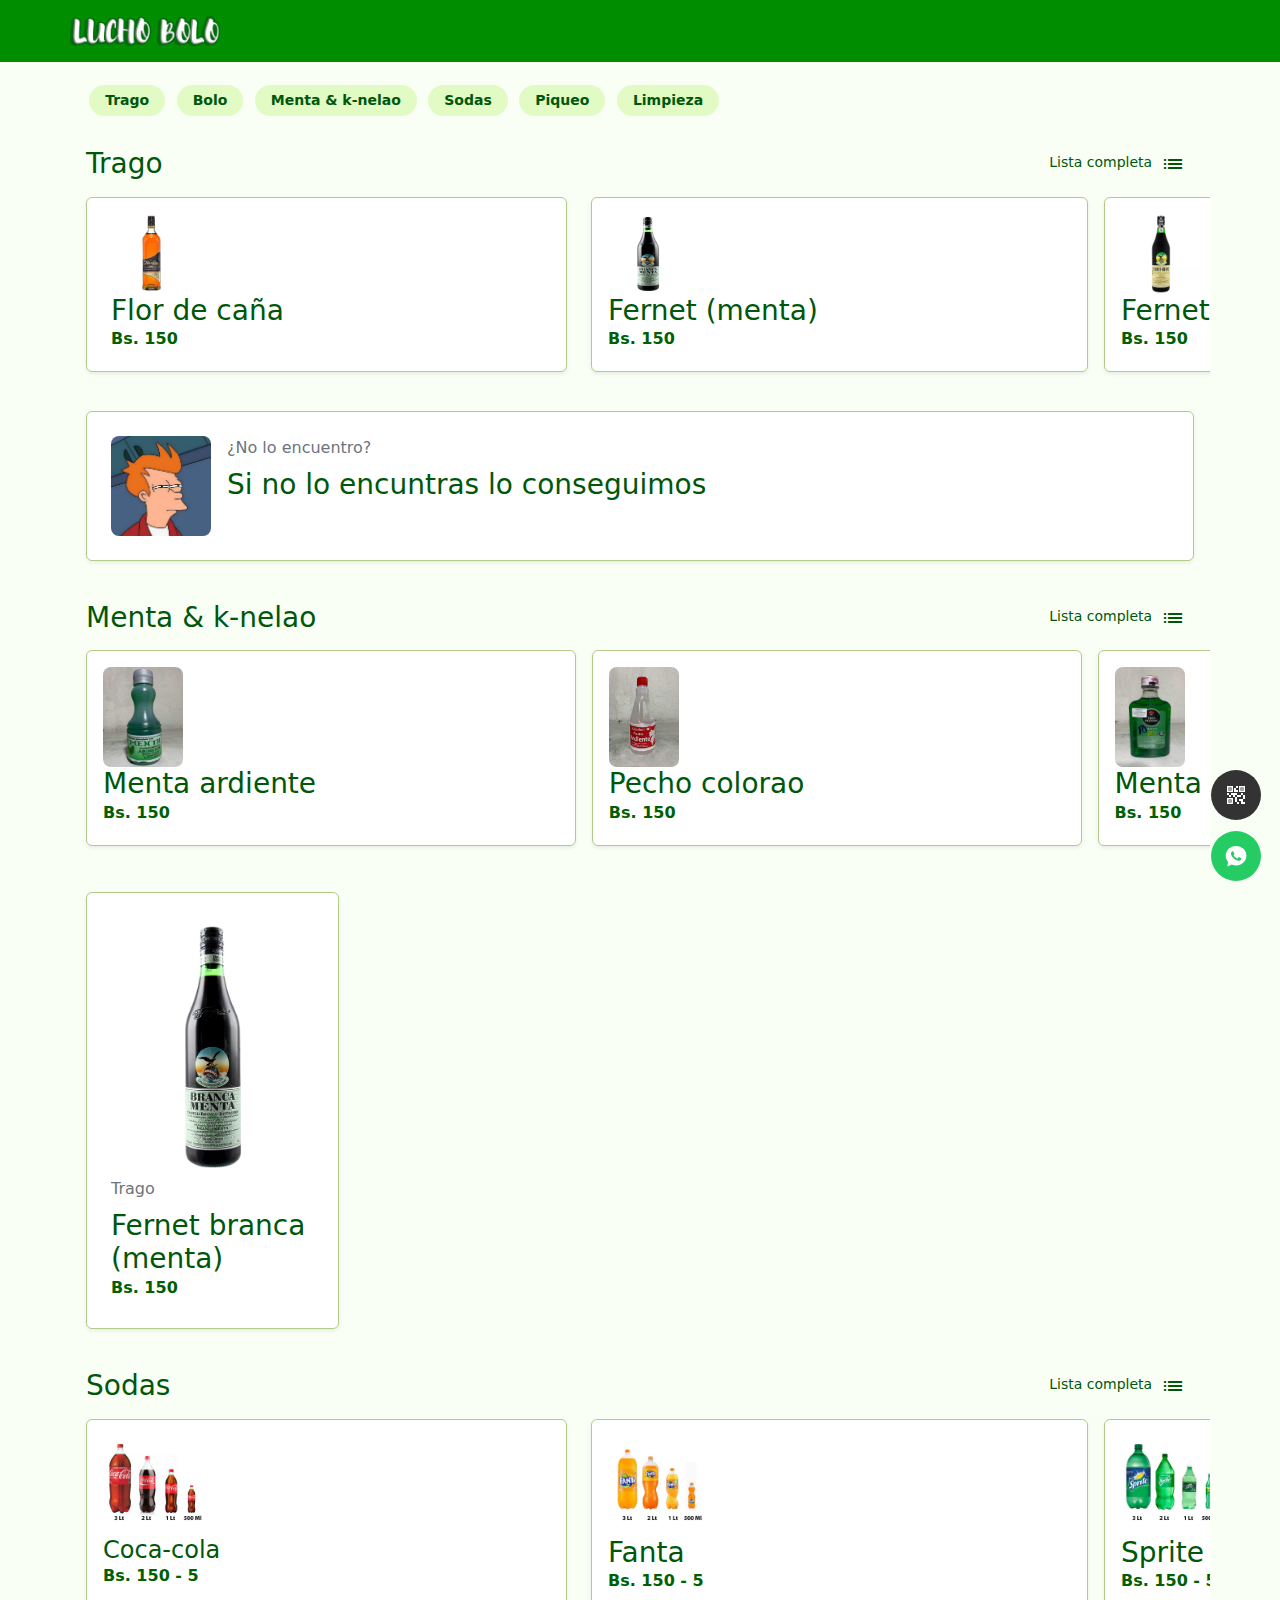
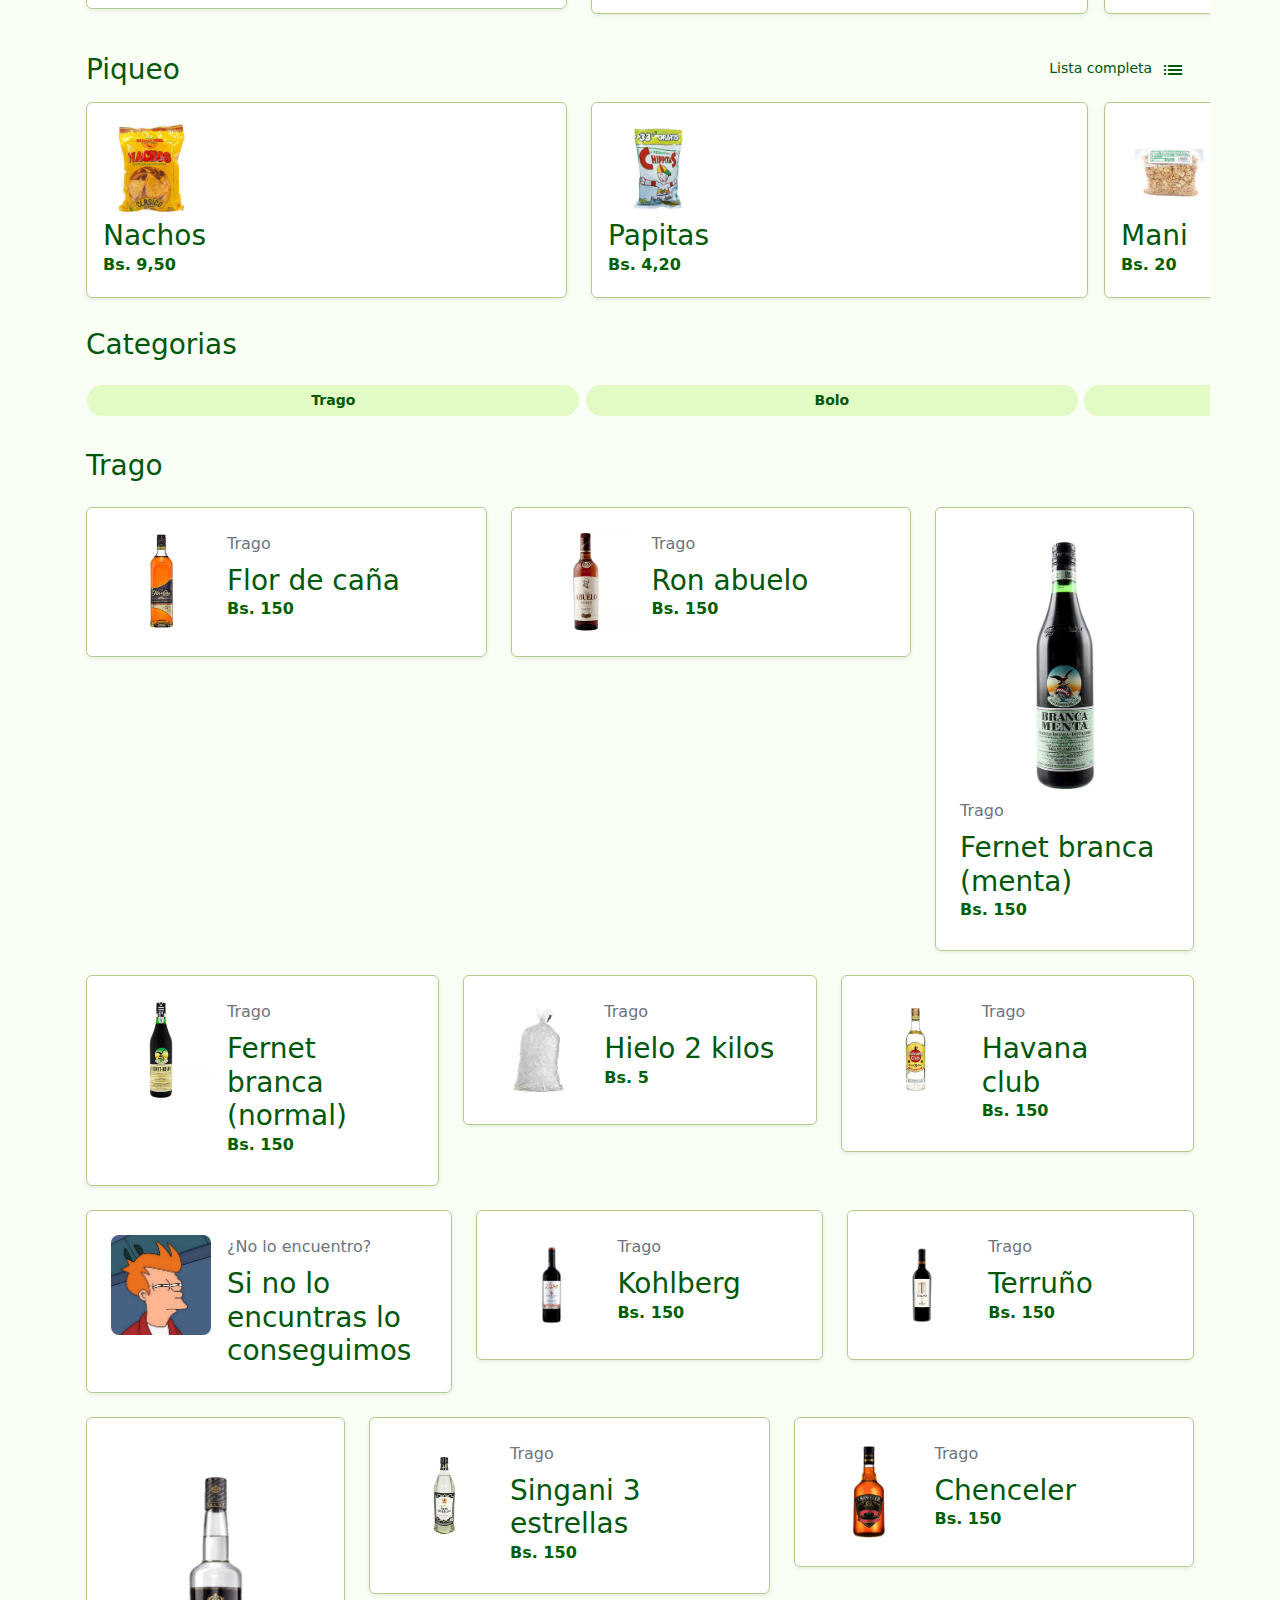
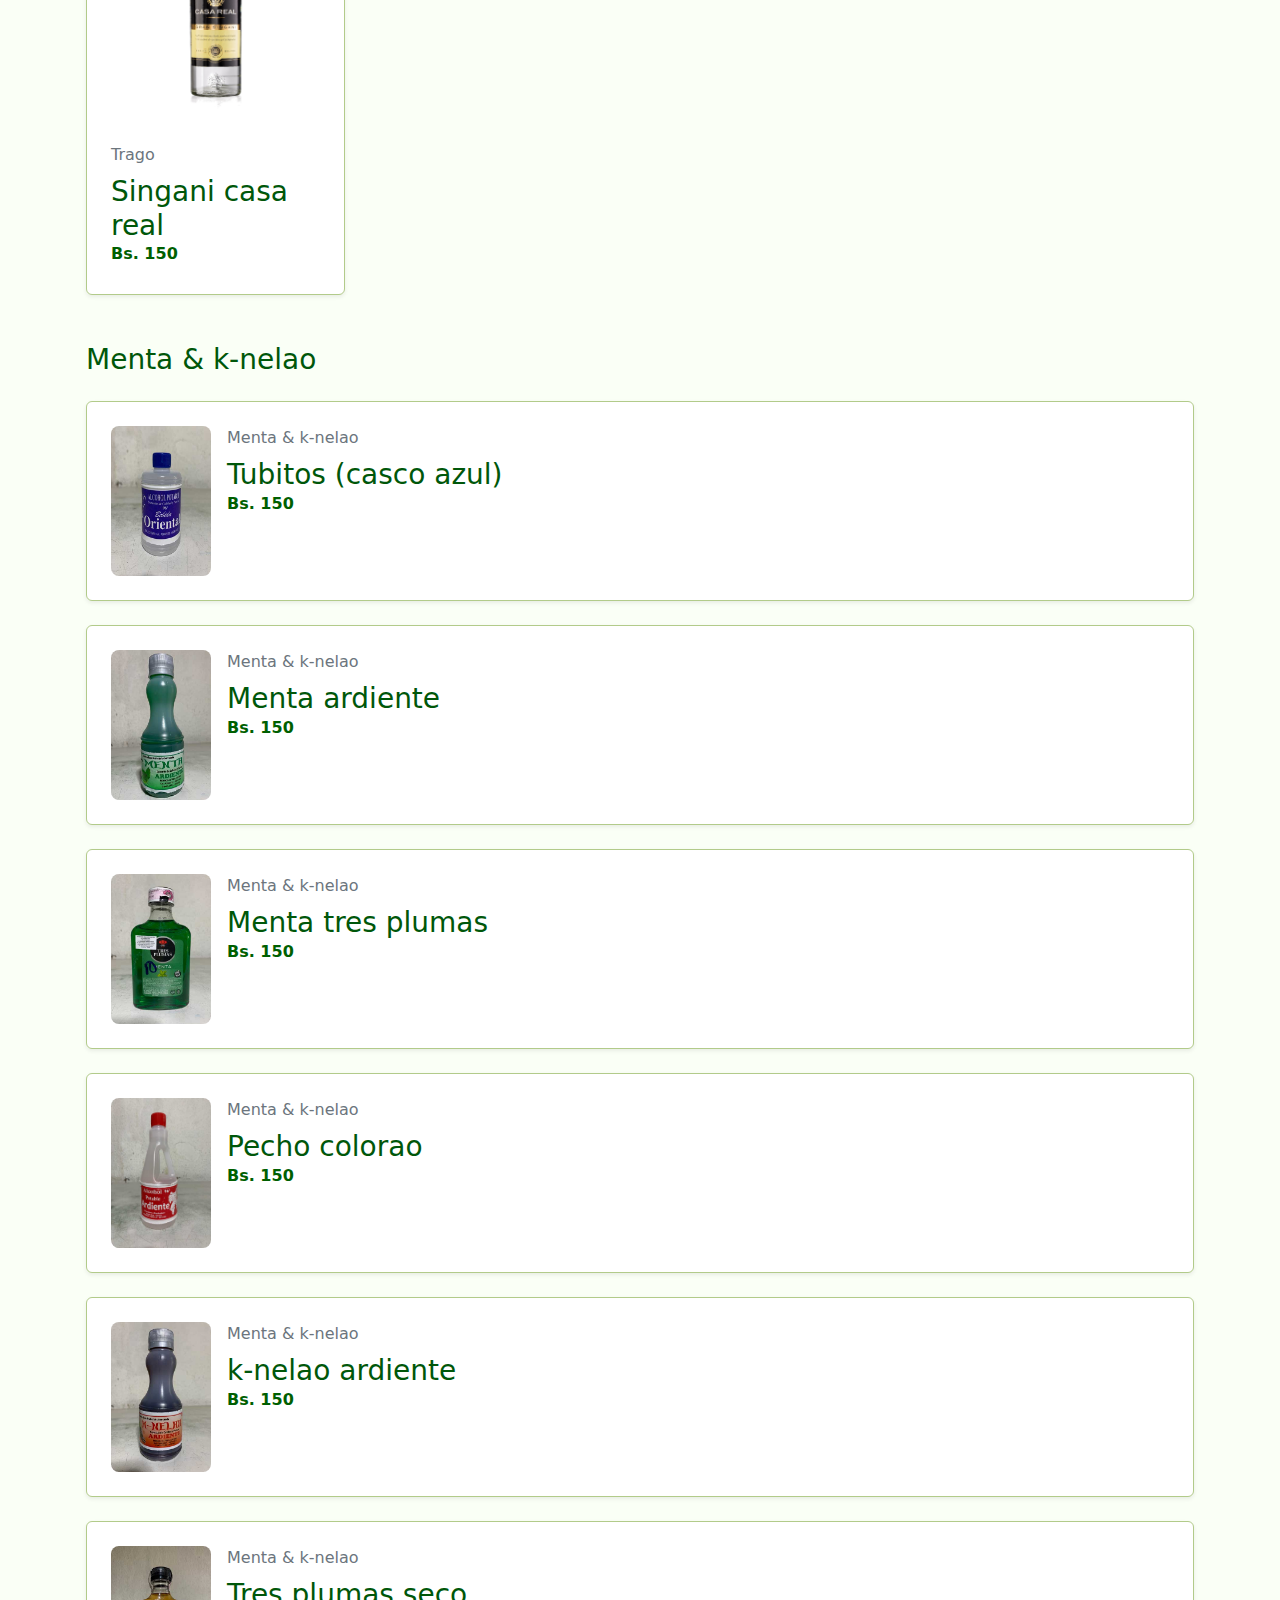
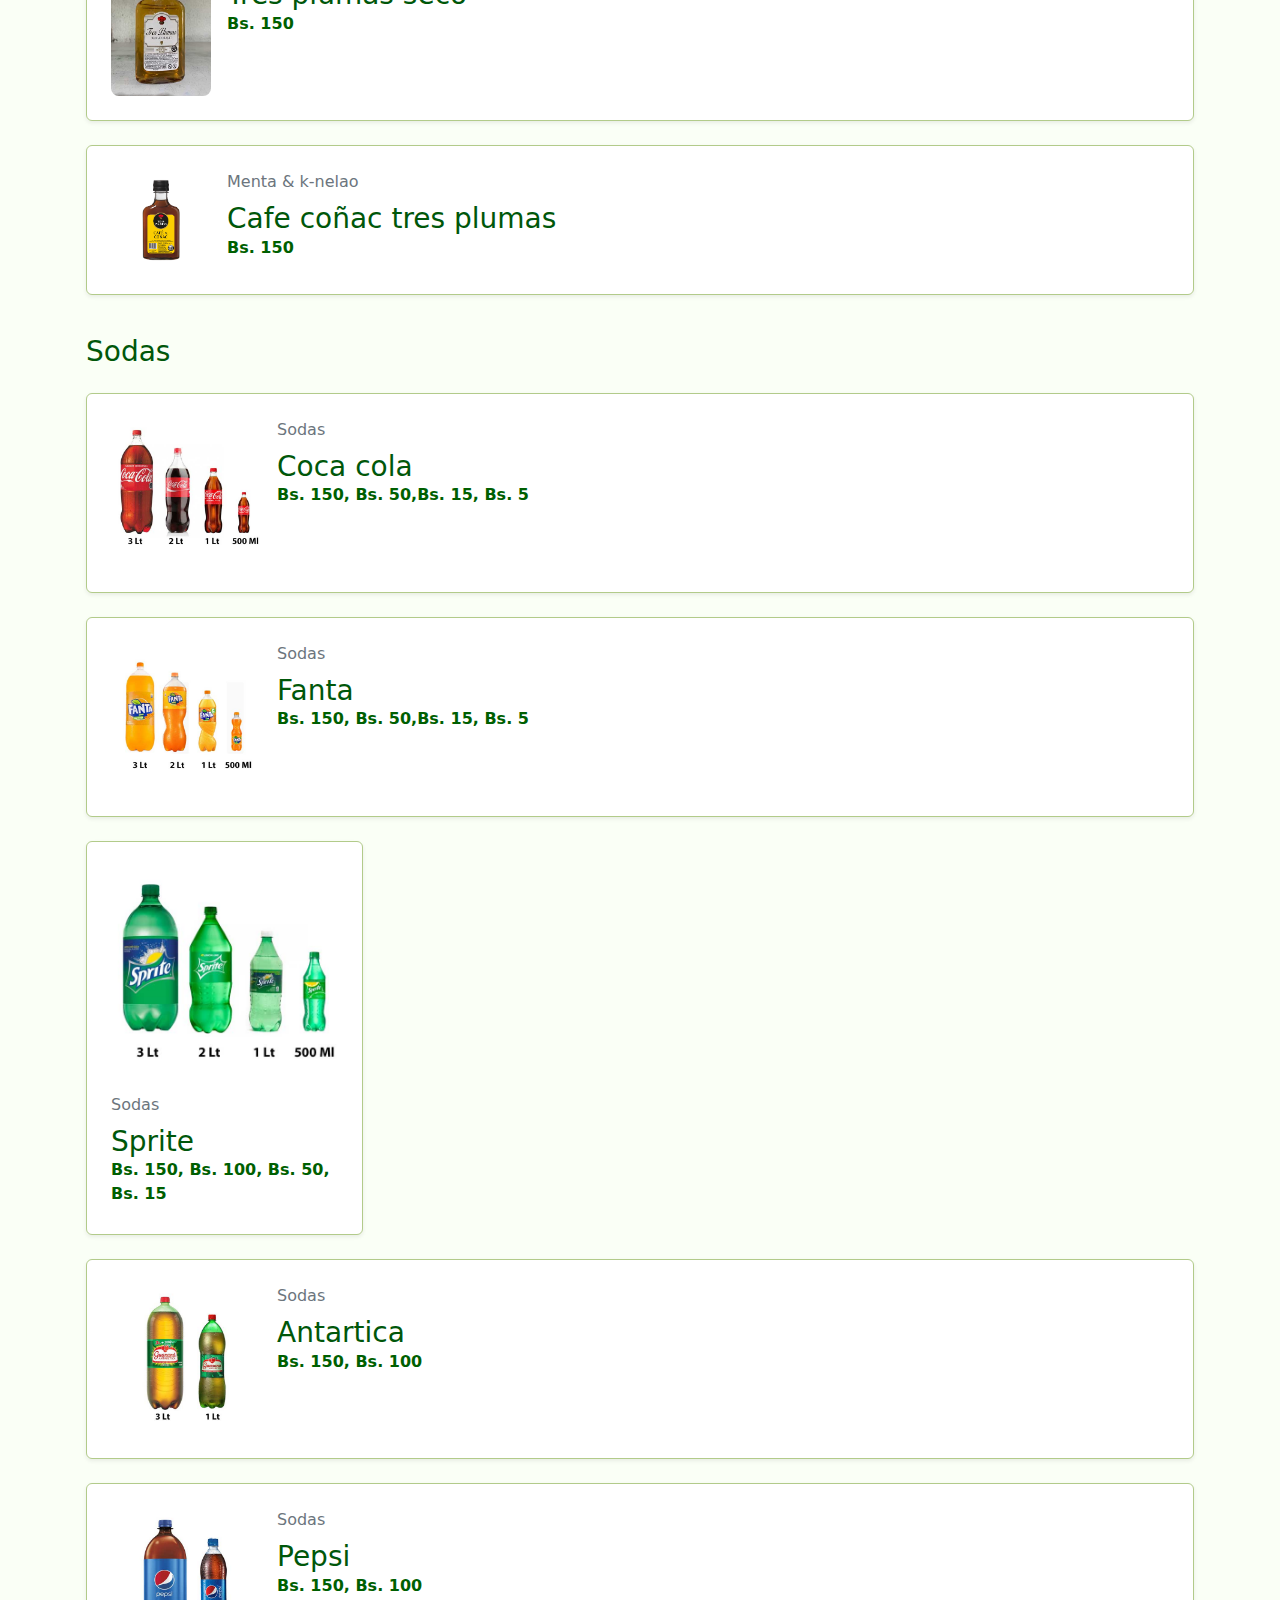
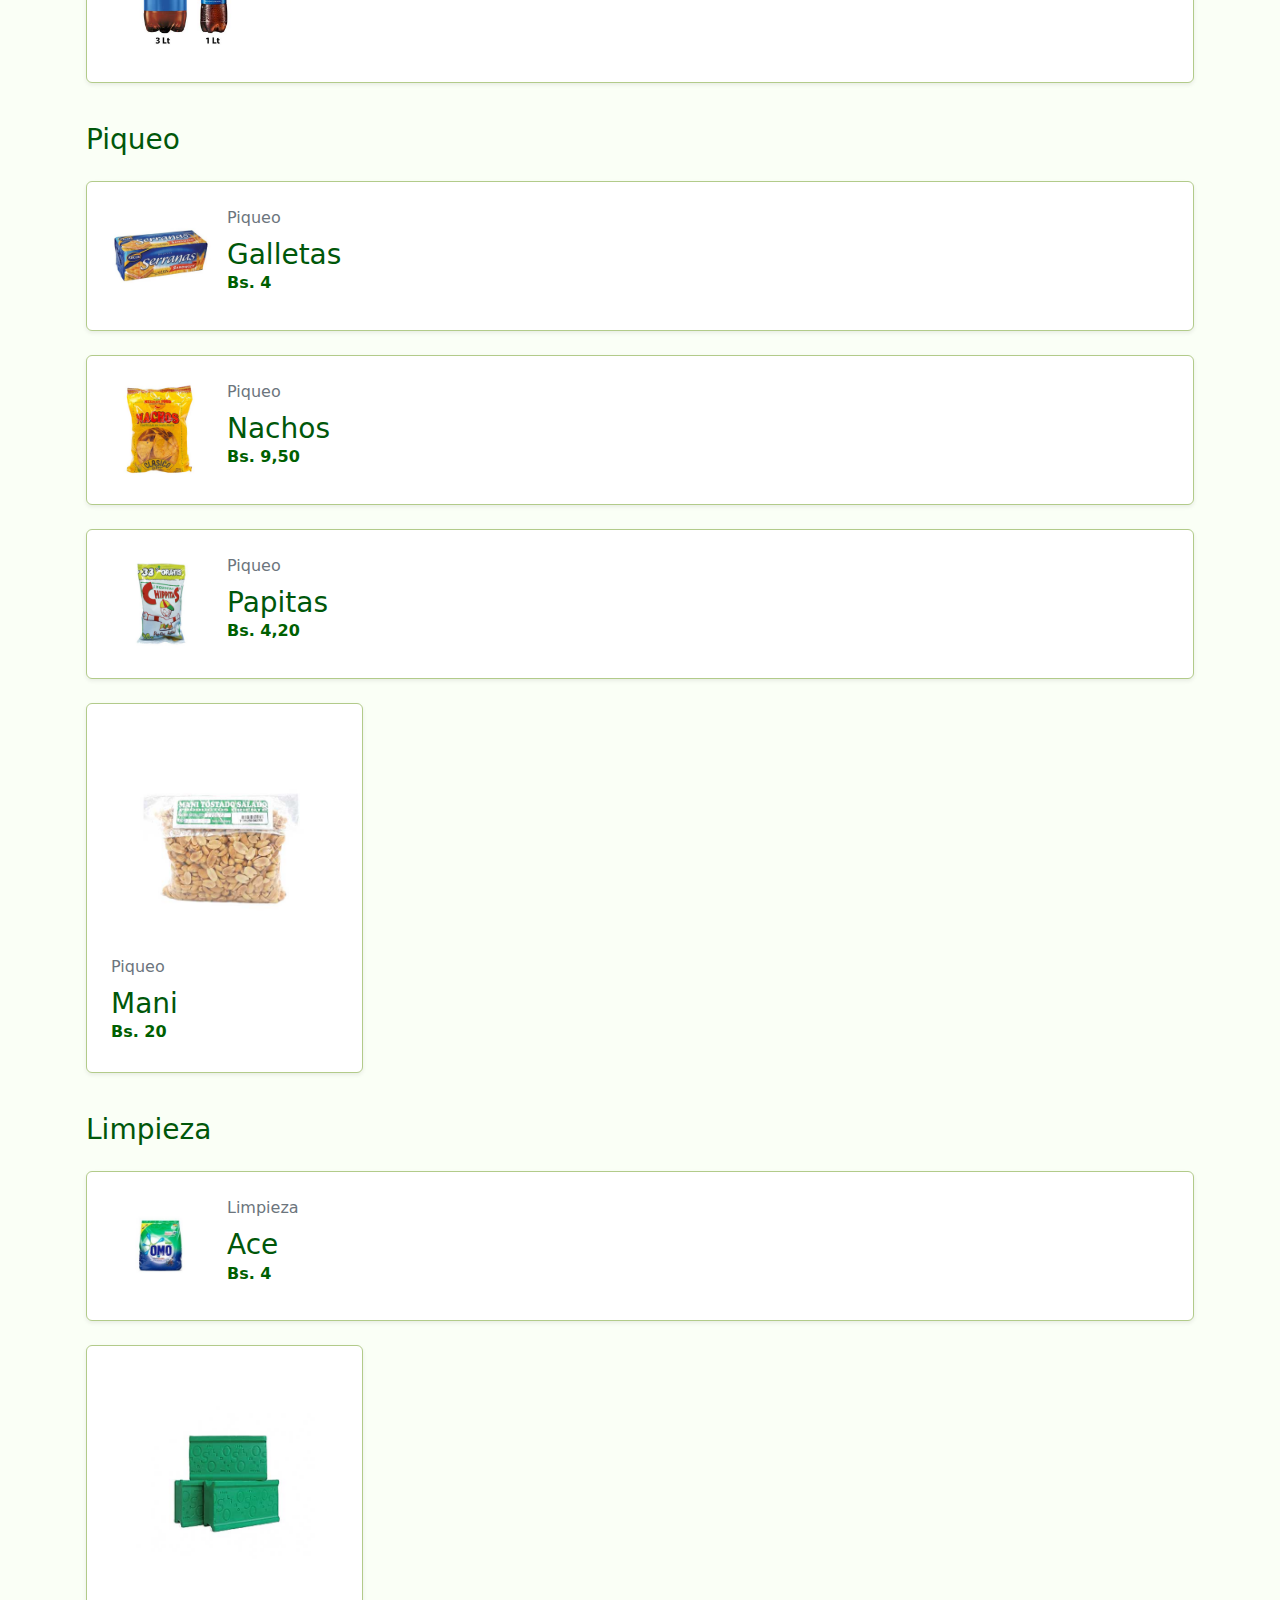
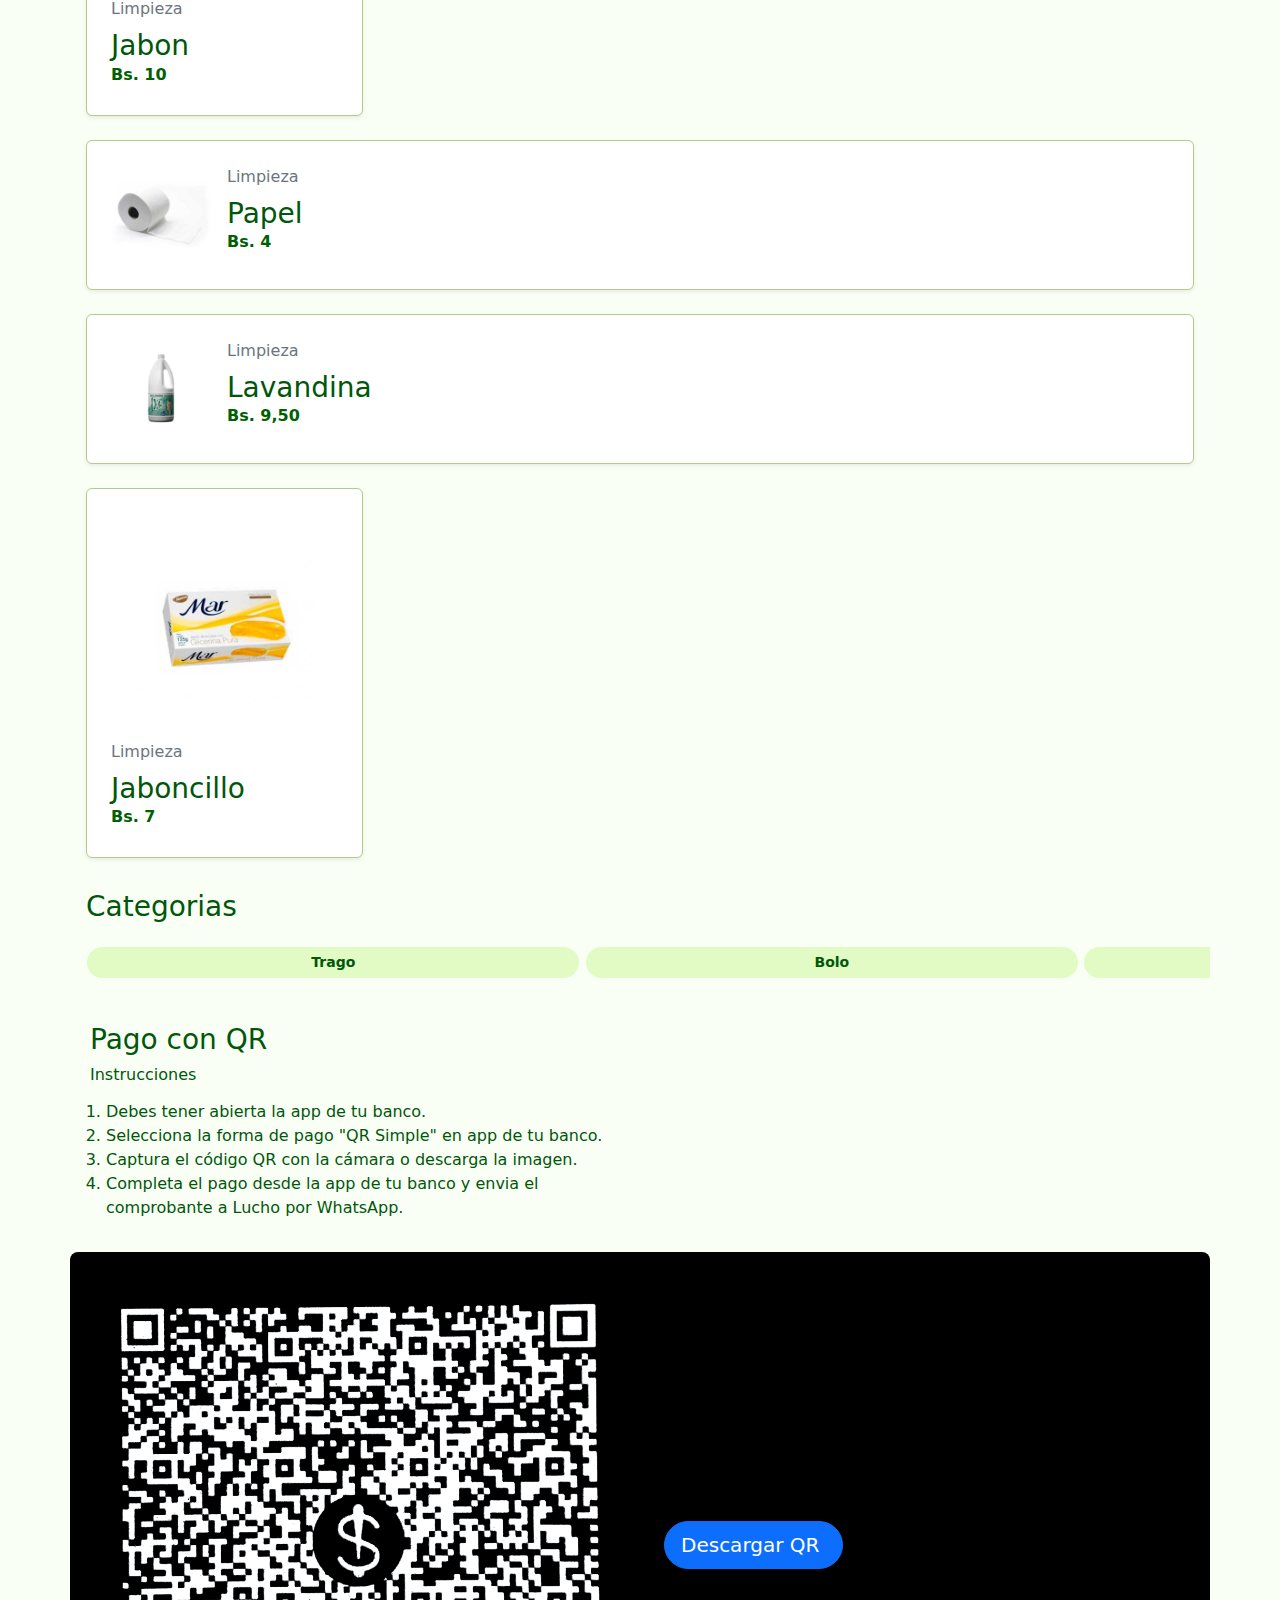
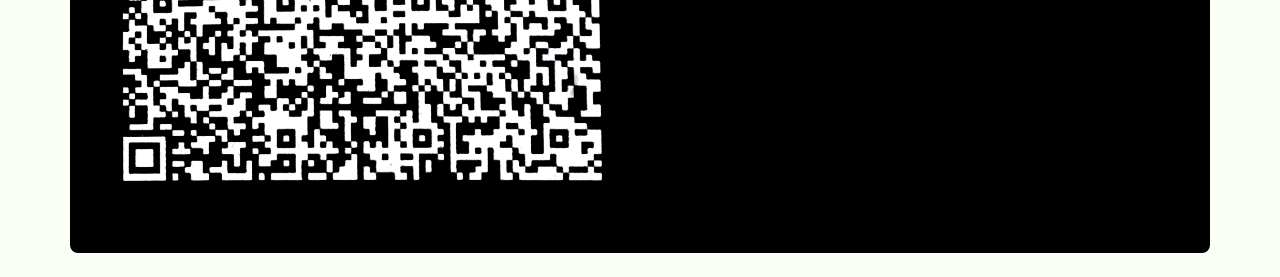
==== commit 183bef4c: "overflow-x:hidden;" ====
--- a/index.html
+++ b/index.html
@@ -466,7 +466,7 @@
             </div>
         </div>
         <!-- Categorias -->
-        <div class="container pb-4 my-4">
+        <div class="container pb-1 my-2">
             <div class="py-2 px-3">
                 <h3 class="text-start">Categorias</h3>
             </div>
--- a/css/style.css
+++ b/css/style.css
@@ -1,7 +1,7 @@
   /* Floating Button */
   .btn-floating-whatsapp {
     position: fixed;
-    right: 1.8rem;
+    right: 1.2rem;
     bottom: 1.2rem;
     overflow: hidden;
     z-index: 9999;
@@ -13,7 +13,7 @@
 
       .btn-floating-qr {
         position: fixed;
-        right: 1.8rem;
+        right: 1.2rem;
         bottom: 5rem;
         overflow: hidden;
         z-index: 9999;
@@ -96,4 +96,8 @@
 
   }
   .container, .container-fluid, .container-lg, .container-md, .container-sm, .container-xl, .container-xxl {
-    --bs-gutter-x: 0rem;}+    --bs-gutter-x: 0rem;}
+
+    body {
+      overflow-x:hidden;
+    }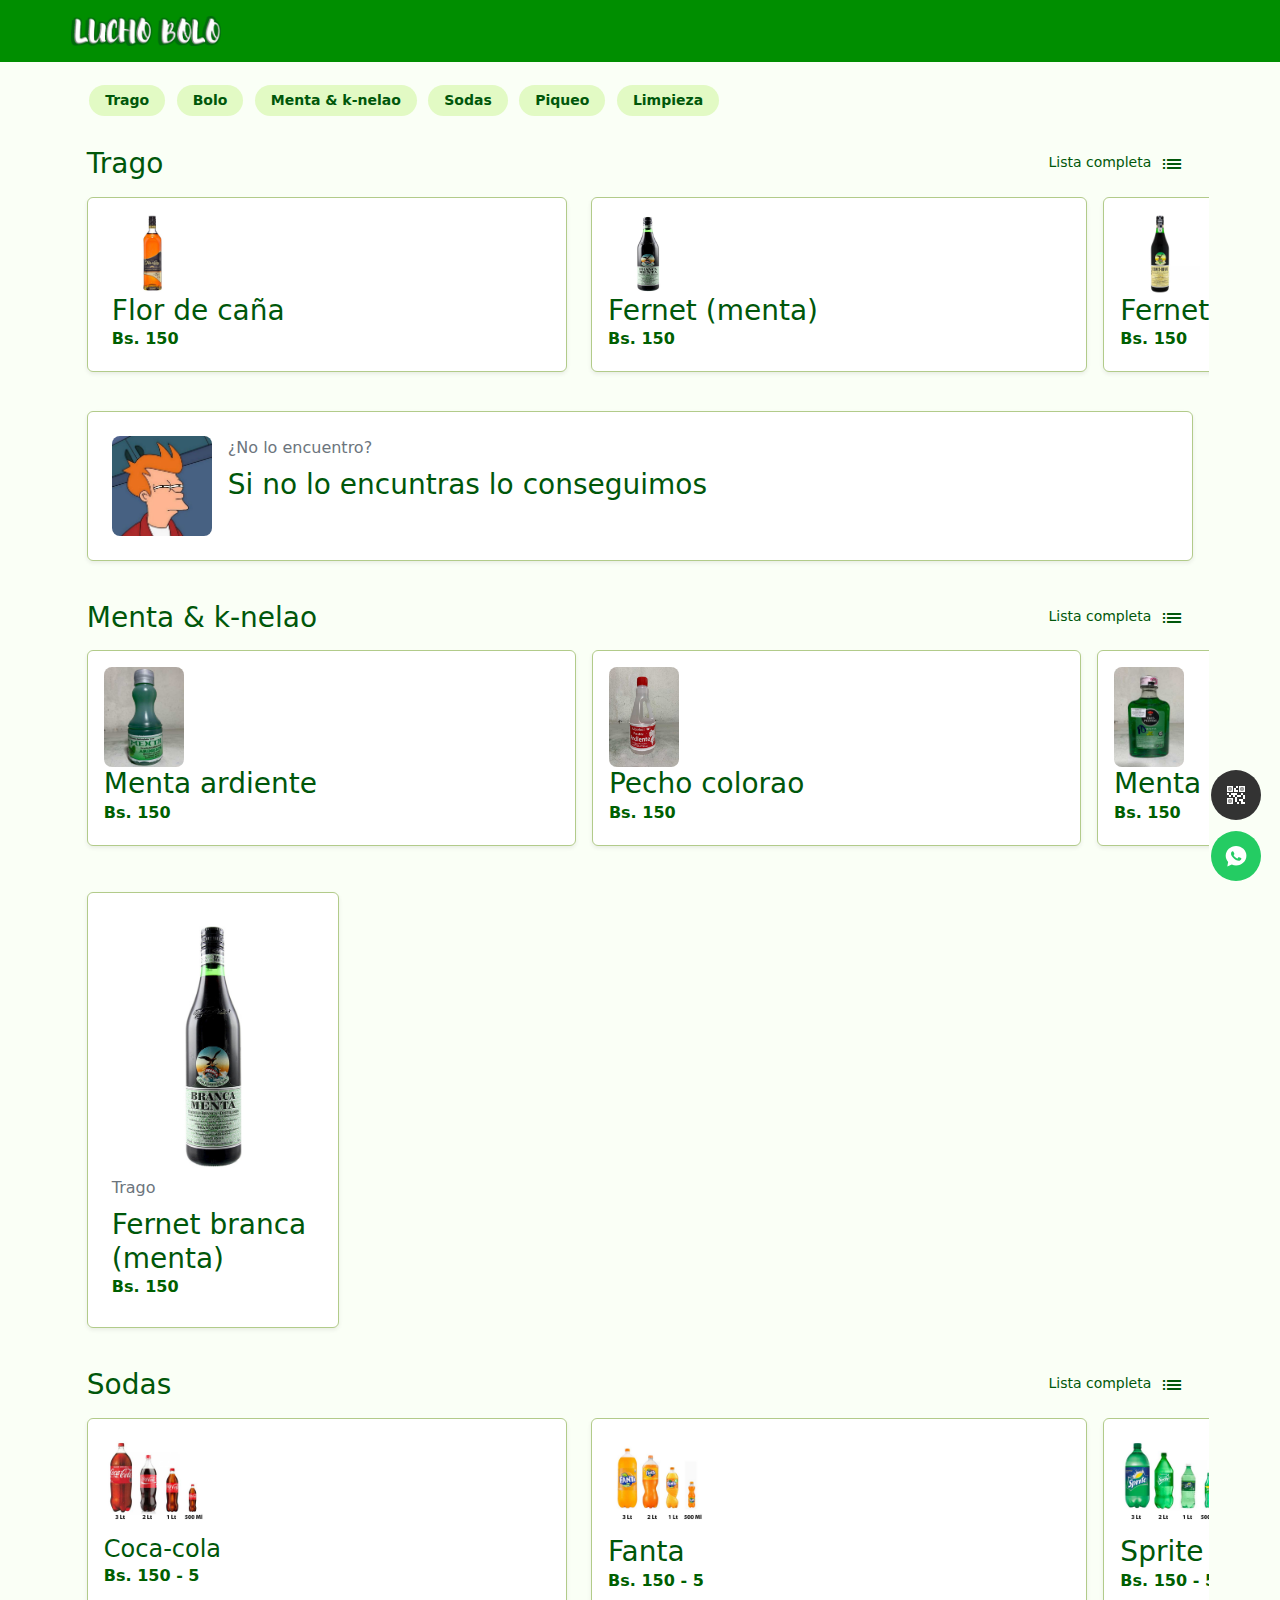
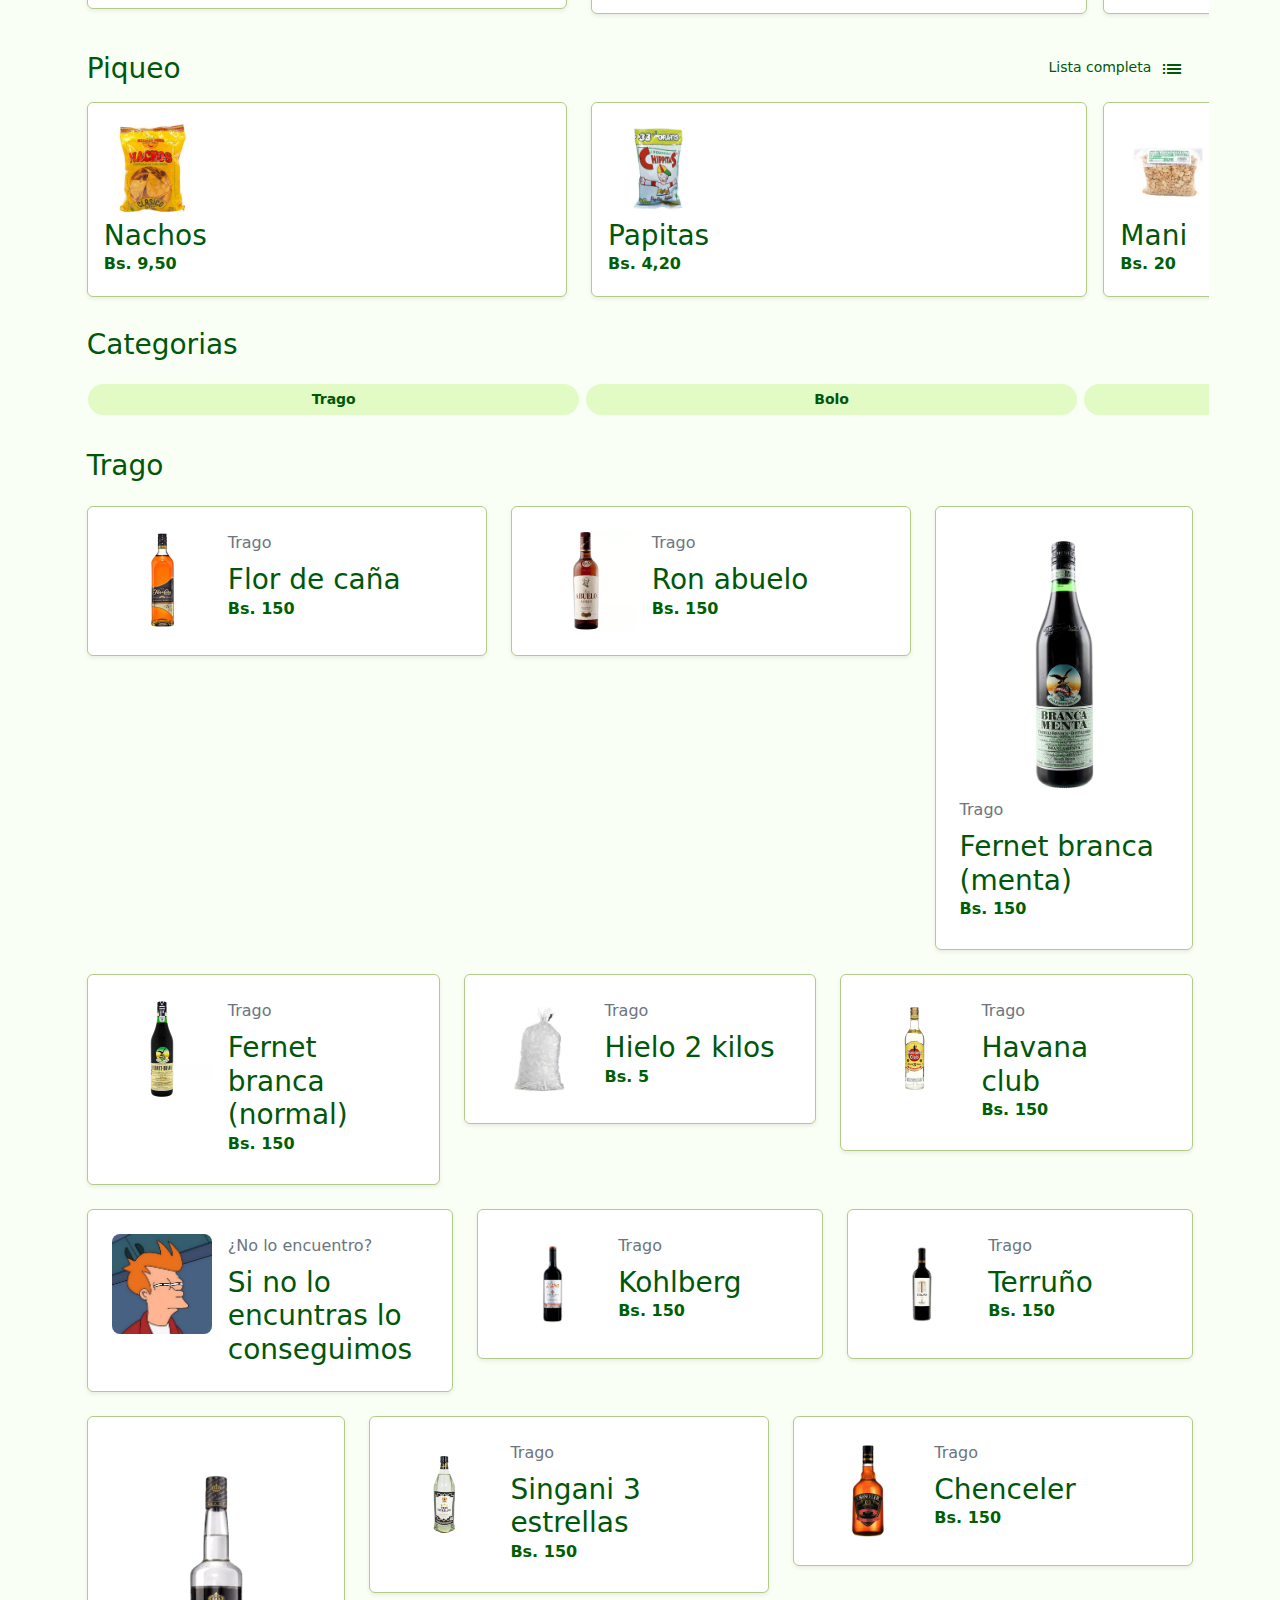
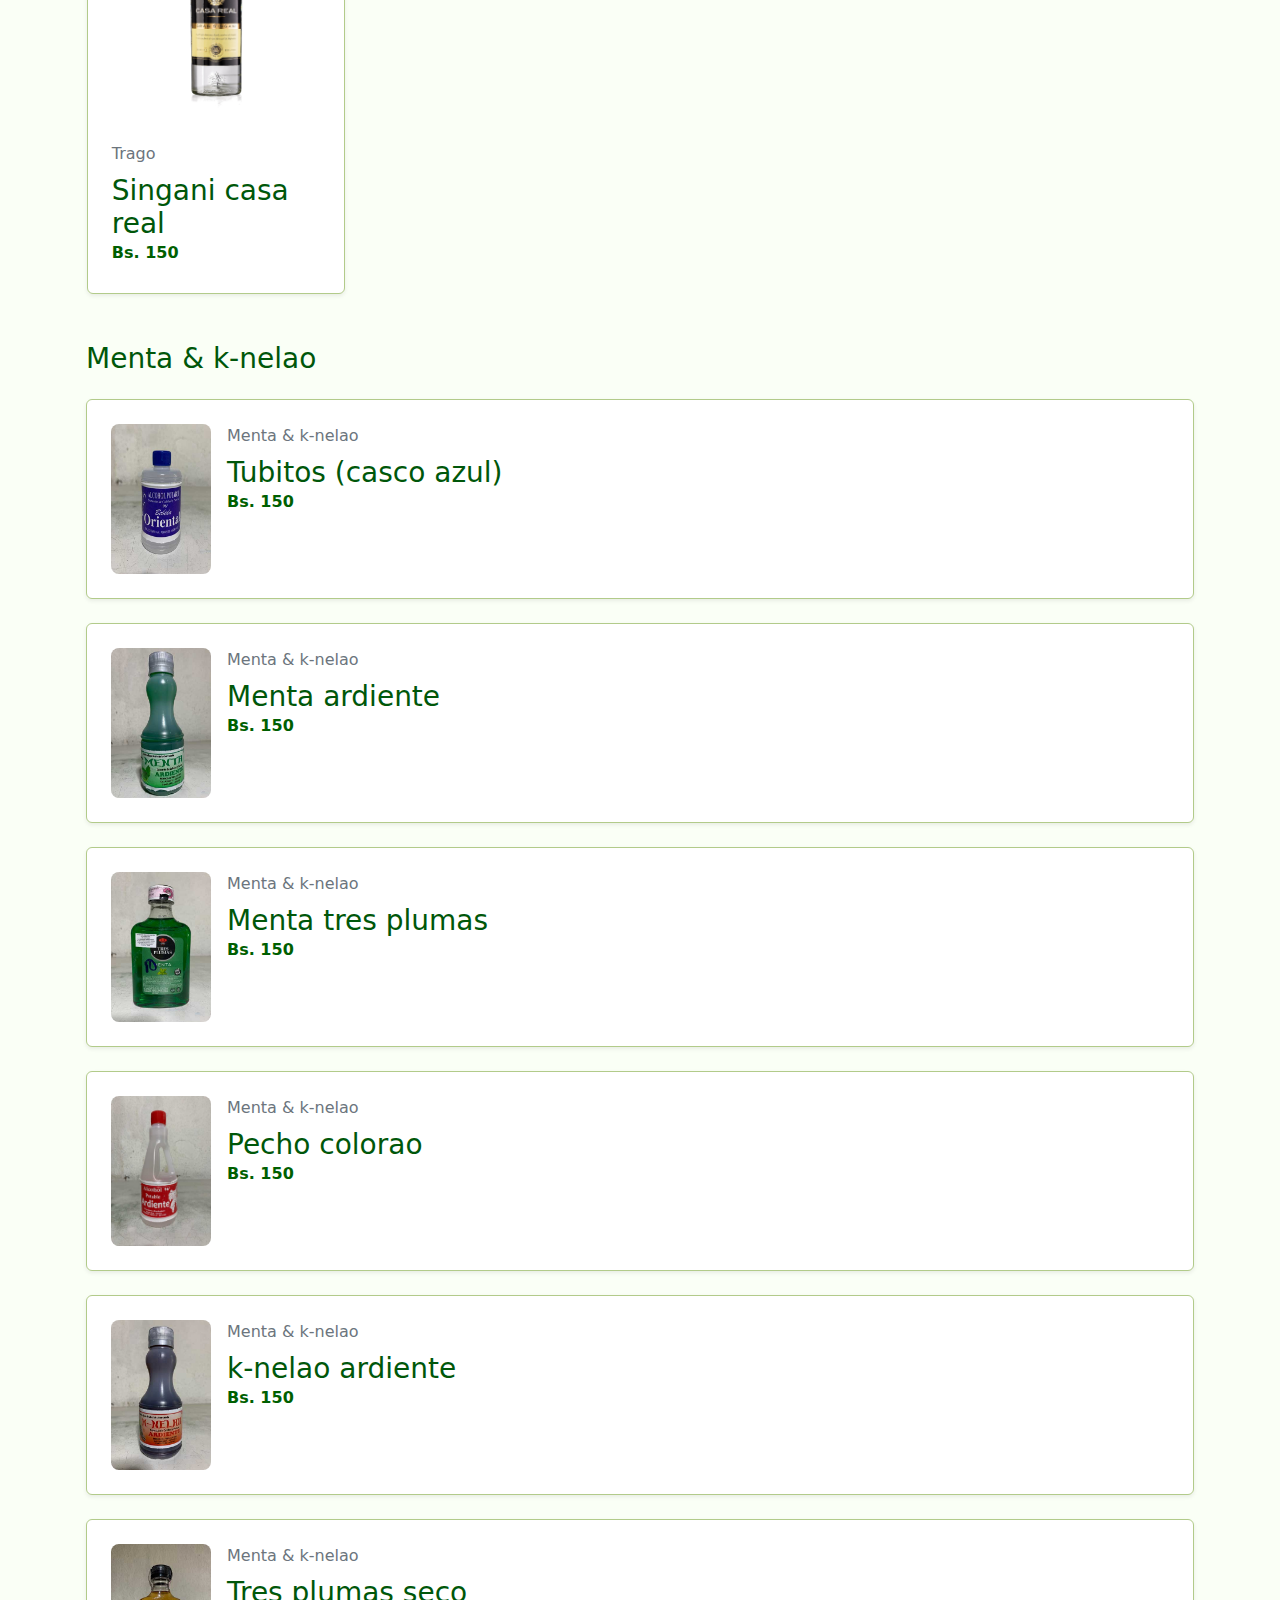
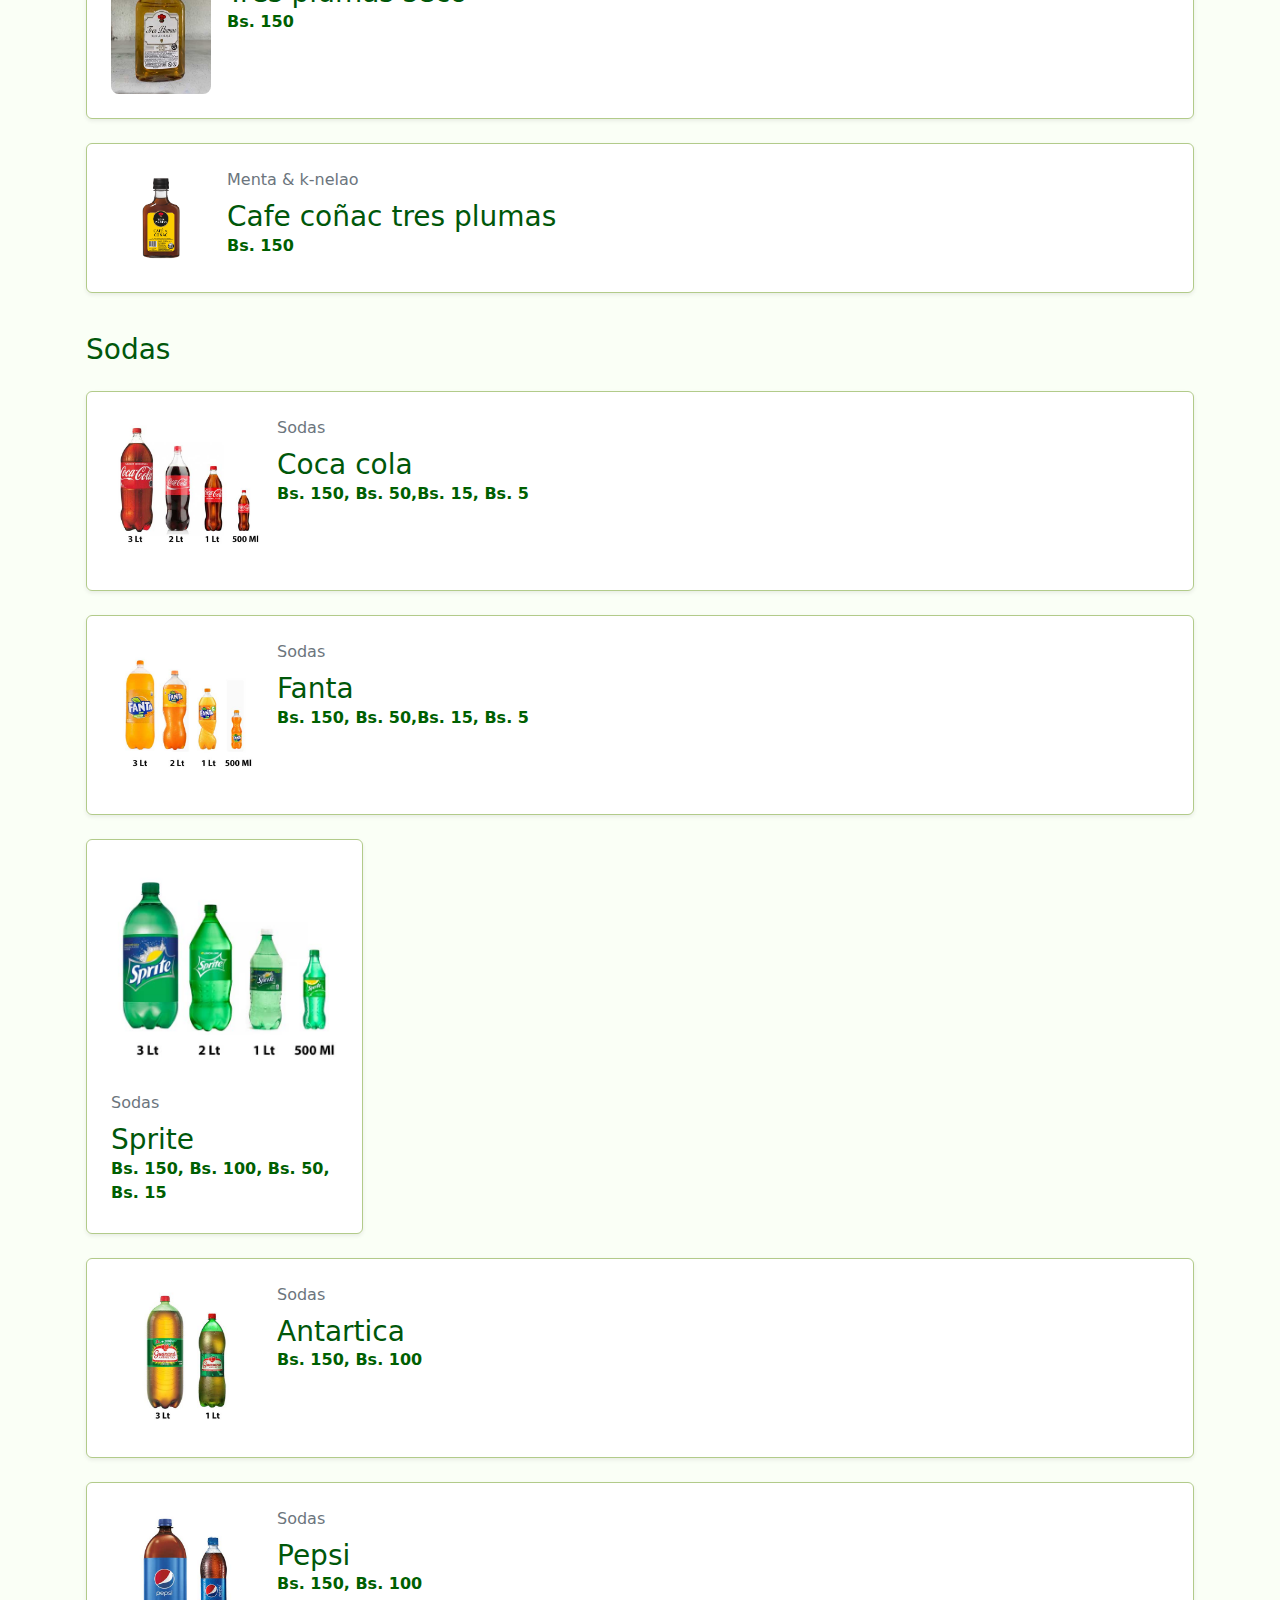
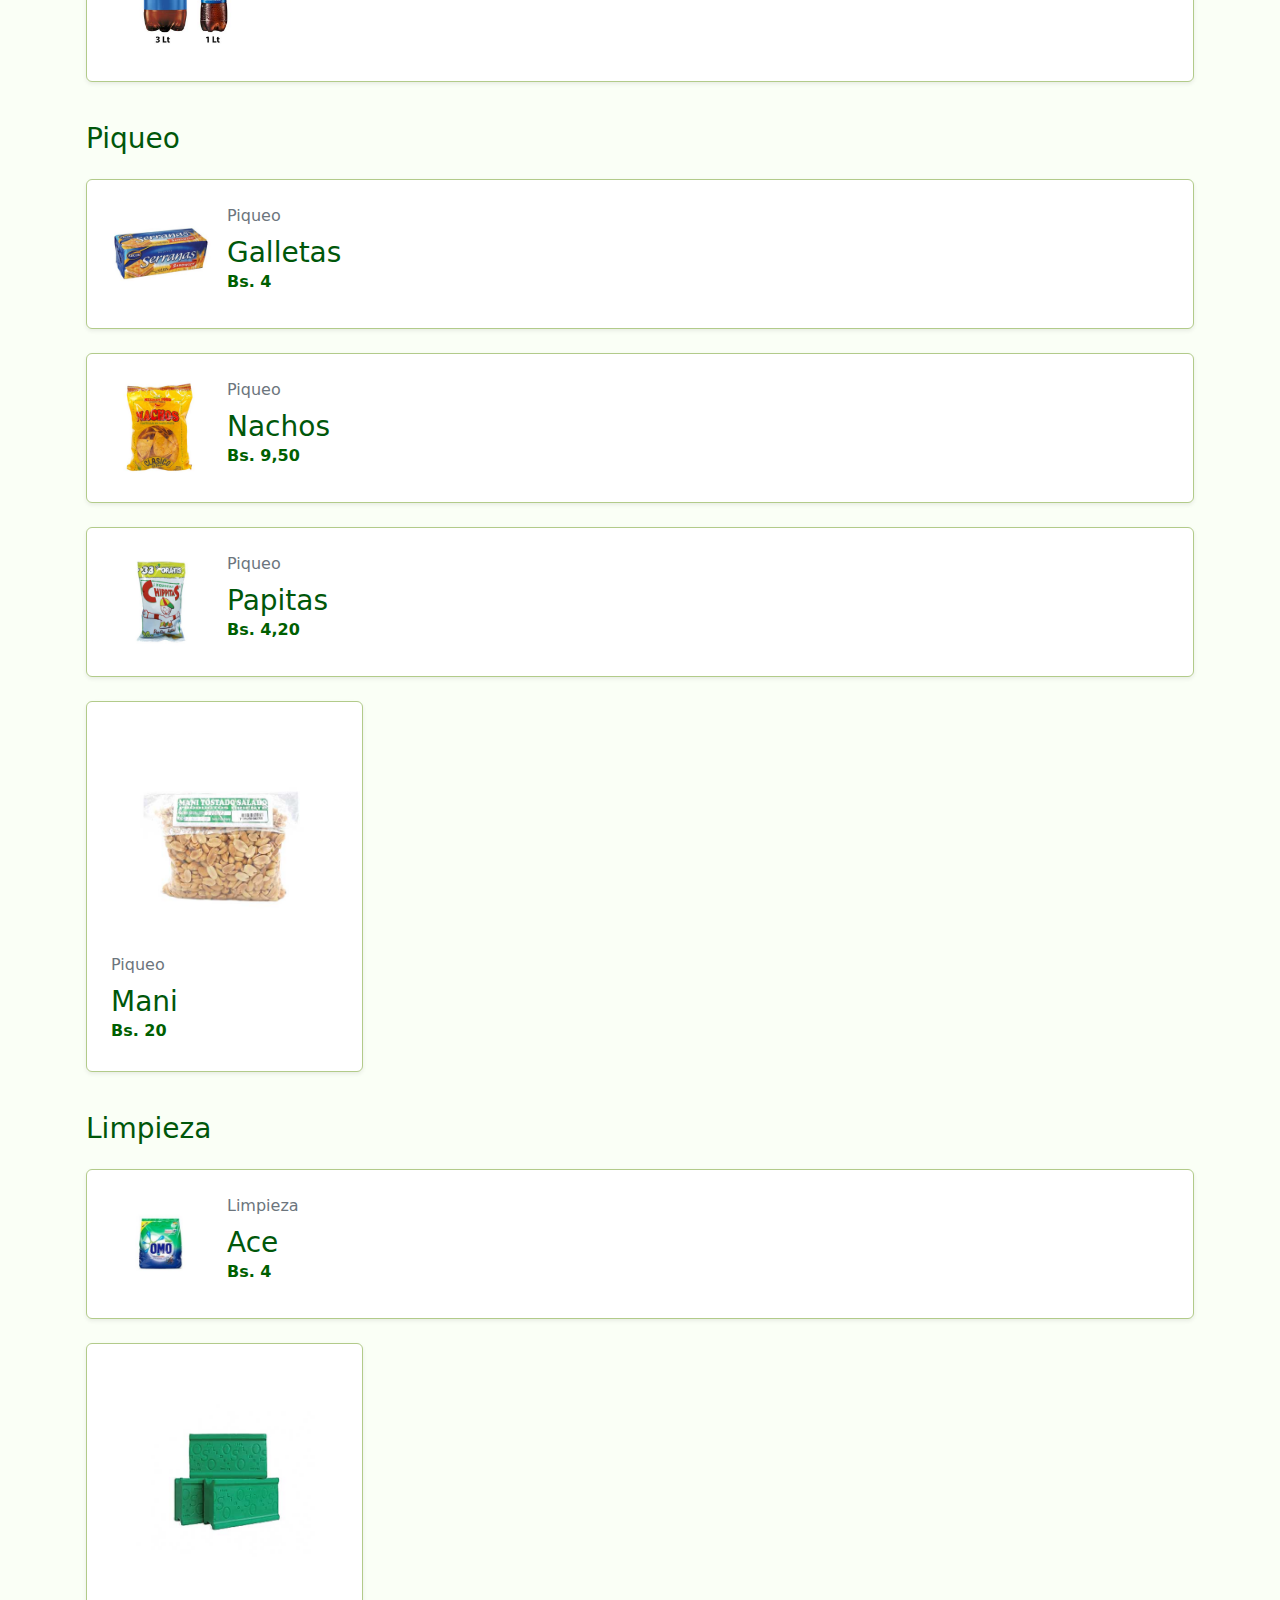
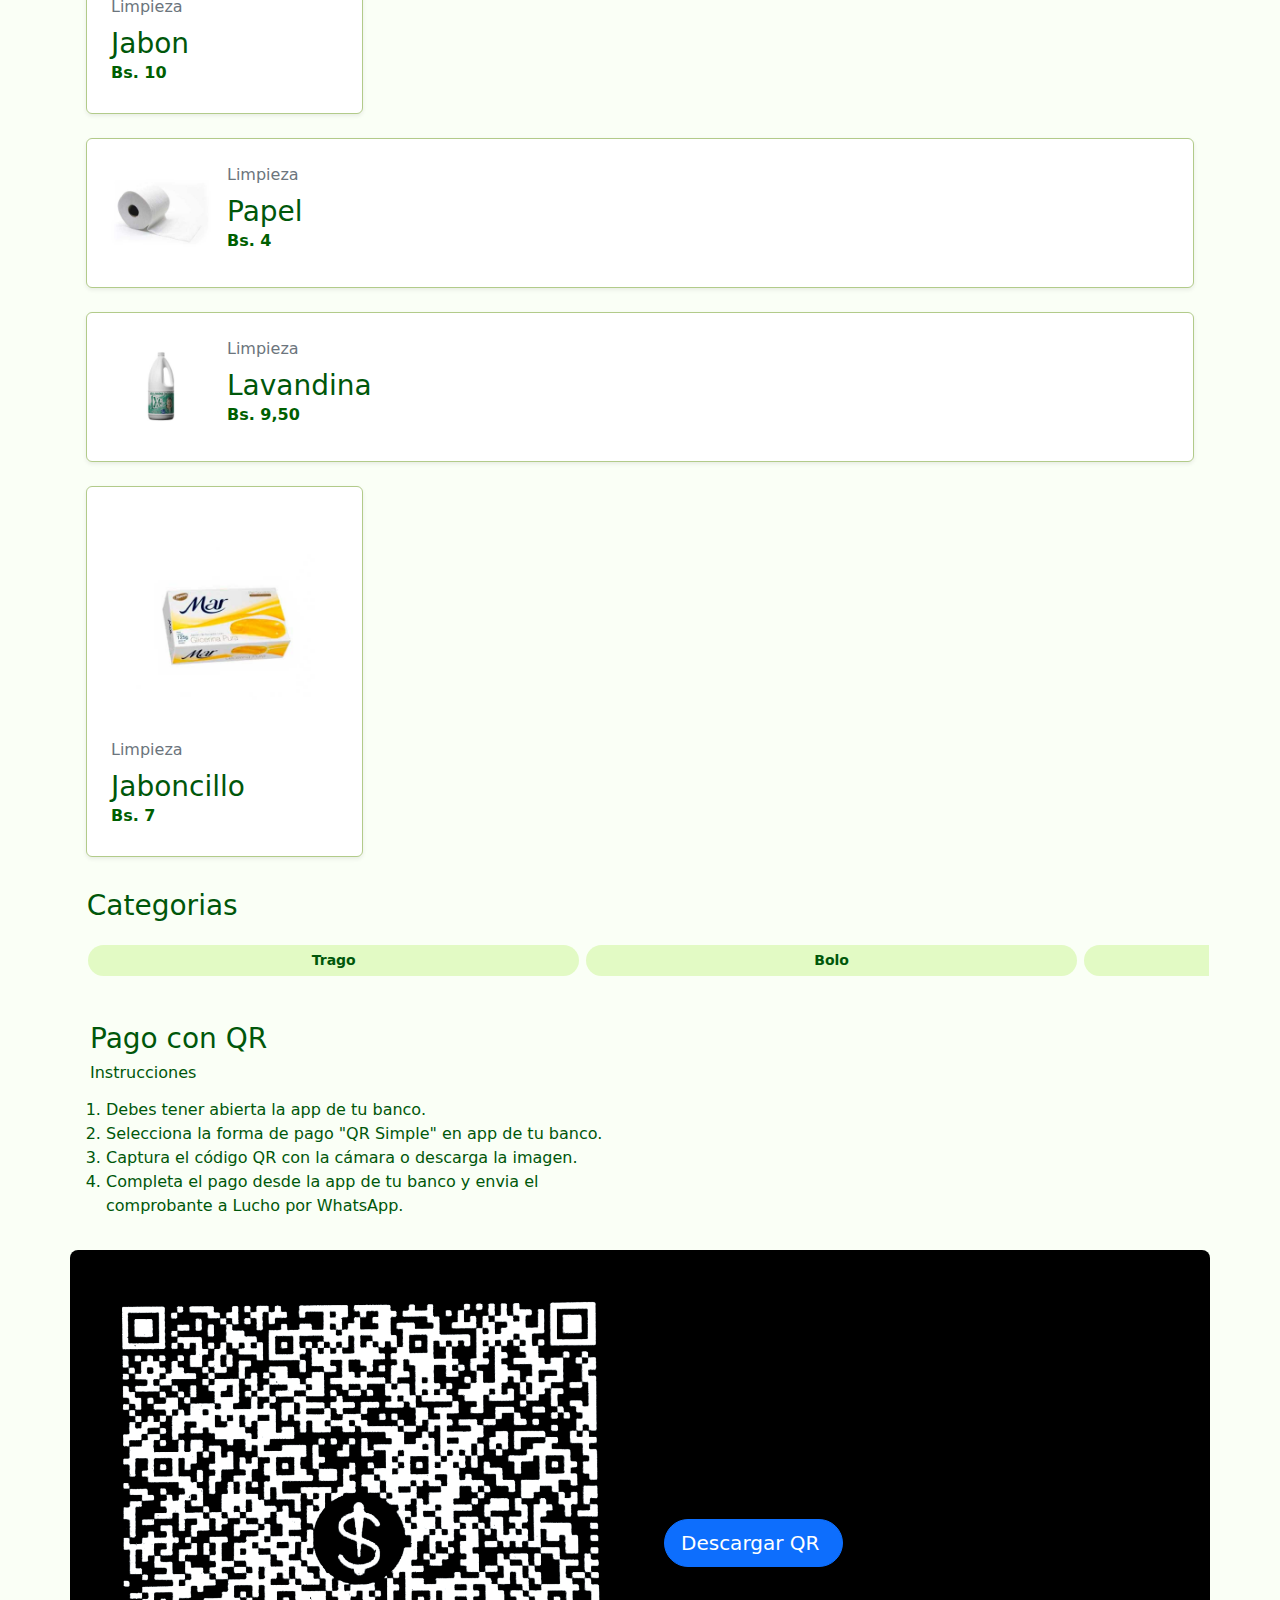
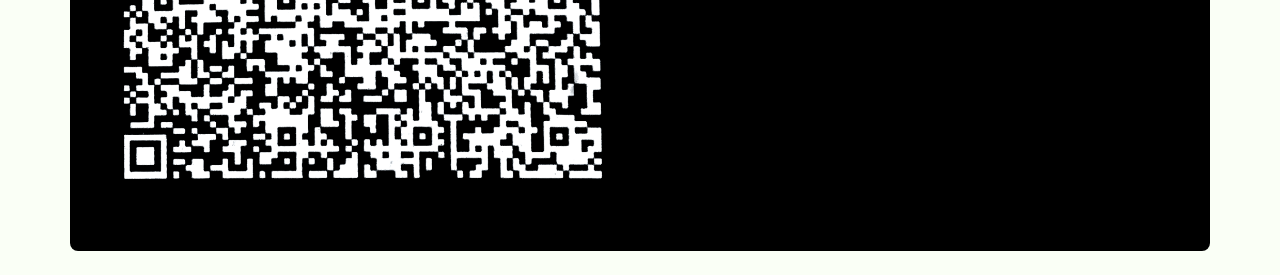
==== commit 77d1243b: "Fixed!!! unwanted horizontal scroolling of page" ====
--- a/index.html
+++ b/index.html
@@ -22,6 +22,7 @@
 </head>
 
 <body class="bg-green-light text-green-dark">
+
     <nav class="py-3 px-0 mx-0 mb-0 bg-white-bottom bg-green sticky-top">
         <div id="navbar" class="container align-self-center ">
             <div class="row align-self-center">
@@ -34,136 +35,27 @@
             </div>
         </div>
     </nav>
-    <!--WhatsApp FLoating Icon-->
-    <a class="btn-floating-whatsapp" href="https://wa.me/59172603194" target="_blank" rel="noopener noreferrer"><img
-            src="images/WhatsApp-Icon.svg" alt="WhatsApp Chat" /></a>
-
-    <!--QR FLoating Icon-->
-    <a class="btn-floating-qr" href="#qr"><img src="images/QR-Icon.svg" alt="QR" /></a>
-    <!-- Desktop 
-    <div class="container">
-        <div id="trago" class="pb-4">
-            <h3>Trago</h3>
-        </div>
-        <div class="row mb-2 mt-4">
+    <div class="overflow-hidden">
+        <!--WhatsApp FLoating Icon-->
+        <a class="btn-floating-whatsapp" href="https://wa.me/59172603194" target="_blank" rel="noopener noreferrer"><img
+                src="images/WhatsApp-Icon.svg" alt="WhatsApp Chat" /></a>
+
+        <!--QR FLoating Icon-->
+        <a class="btn-floating-qr" href="#qr"><img src="images/QR-Icon.svg" alt="QR" /></a>
+
+        <div class="container py-3 px-3">
             <div class="col">
-                <div
-                    class="row g-0 border-green bg-white rounded overflow-hidden flex-md-row mb-4 shadow-sm h-md-250 position-relative">
-                    <div class="col p-4 d-flex flex-column position-static">
-                        <strong class="d-inline-block mb-2 text-primary-green">Trago</strong>
-                        <img class="" src="images/inventario/ron-flor-de-caña.jpg" alt="Ron" height="150px"
-                            width="150px">
-                        <h3 class="mb-0">Flor de caña</h3>
-                        <div class="mb-1 text-primary-green">Bs. 150</div>
-                    </div>
-                </div>
-            </div>
-            <div class="col">
-                <div
-                    class="row g-0 border-green bg-white rounded overflow-hidden flex-md-row mb-4 shadow-sm h-md-250 position-relative">
-                    <div class="col p-4 d-flex flex-column position-static">
-                        <strong class="d-inline-block mb-2 text-primary-green">Trago</strong>
-                        <img src="images/inventario/Ron-Abuelo.jpg" alt="Ron" height="150px" width="150px">
-                        <h3 class="mb-0">Ron abuelo</h3>
-                        <div class="mb-1 text-primary-green">Bs. 150</div>
-                    </div>
-                </div>
-            </div>
-            <div class="col-md-6 col-lg-3">
-                <div
-                    class="row g-0 border-green bg-white rounded overflow-hidden flex-md-row mb-4 shadow-sm h-md-250 position-relative">
-                    <div class="col p-4 d-flex flex-column position-static">
-                        <strong class="d-inline-block mb-2 text-primary-green">Trago</strong>
-                        <img class="card-img" src="images/inventario/fernet-branca-menta.jpeg" alt="Fernet Branca">
-                        <h3 class="mb-0">Fernet branca menta</h3>
-                        <div class="mb-1 text-primary-green">Bs. 150</div>
-                    </div>
-                </div>
-            </div>
-            <div class="col">
-                <div
-                    class="row g-0 border-green bg-white rounded overflow-hidden flex-md-row mb-4 shadow-sm h-md-250 position-relative">
-                    <div class="col p-4 d-flex flex-column position-static">
-                        <strong class="d-inline-block mb-2 text-primary-green">Trago</strong>
-                        <img src="images/inventario/LICOR-FERNET-BRANCA.jpg" alt="Fernet Branca" height="150px"
-                            width="150px">
-                        <h3 class="mb-0">Fernet branca</h3>
-                        <div class="mb-1 text-primary-green">Bs. 150</div>
-                    </div>
-                </div>
-            </div>
-            <div class="col">
-                <div
-                    class="row g-0 border-green bg-white rounded overflow-hidden flex-md-row mb-4 shadow-sm h-md-250 position-relative">
-                    <div class="col p-4 d-flex flex-column position-static">
-                        <strong class="d-inline-block mb-2 text-primary-green">Trago</strong>
-                        <img src="images/inventario/ron-havana-club.jpg" alt="Ron" height="150px" width="150px">
-                        <h3 class=" mb-0">Ron havana club</h3>
-                        <div class="mb-1 text-primary-green">Bs. 150</div>
-                    </div>
-                </div>
-            </div>
-            <div class="col">
-                <div
-                    class="row g-0 border-green bg-white rounded overflow-hidden flex-md-row mb-4 shadow-sm h-md-250 position-relative">
-                    <div class="col p-4 d-flex flex-column position-static">
-                        <strong class="d-inline-block mb-2 text-primary-green">Trago</strong>
-                        <img src="images/inventario/Kholberg.jpg" alt="Vino tinto" height="150px" width="150px">
-                        <h3 class=" mb-0">Kohlberg</h3>
-                        <div class="mb-1 text-primary-green">Bs. 150</div>
-                    </div>
-                </div>
-            </div>
-            <div class="col">
-                <div
-                    class="row g-0 border-green bg-white rounded overflow-hidden flex-md-row mb-4 shadow-sm h-md-250 position-relative">
-                    <div class="col p-4 d-flex flex-column position-static">
-                        <strong class="d-inline-block mb-2 text-primary-green">Trago</strong>
-                        <img src="images/inventario/terruño.jpg" alt="Vino tinto" height="150px" width="150px">
-                        <h3 class=" mb-0">Terruño</h3>
-                        <div class="mb-1 text-primary-green">Bs. 150</div>
-                    </div>
-                </div>
-            </div>
-            <div class="col-md-6 col-lg-3">
-                <div
-                    class="row g-0 border-green bg-white rounded overflow-hidden flex-md-row mb-4 shadow-sm h-md-250 position-relative">
-                    <div class="col p-4 d-flex flex-column position-static">
-                        <strong class="d-inline-block mb-2 text-primary-green">Trago</strong>
-                        <img src="images/inventario/singani-casa-real.jpg" alt="Singani">
-                        <h3 class=" mb-0">Singani casa real</h3>
-                        <div class="mb-1 text-primary-green">Bs. 150</div>
-                    </div>
-                </div>
-            </div>
-            <div class="col">
-                <div
-                    class="row g-0 border-green bg-white rounded overflow-hidden flex-md-row mb-4 shadow-sm h-md-250 position-relative">
-                    <div class="col p-4 d-flex flex-column position-static">
-                        <strong class="d-inline-block mb-2 text-primary-green">Trago</strong>
-                        <img src="images/inventario/singani-3-estrellas.png" alt="Singani" height="150" width="150">
-                        <h3 class=" mb-0">Singani 3 estrellas</h3>
-                        <div class="mb-1 text-primary-green">Bs. 150</div>
-                    </div>
-                </div>
-            </div>
-        </div>
-    </div>
-    -->
-
-    <div class="container py-3 px-3">
-        <div class="col">
-            <div class="py-1 d-inline-flex"><a href="#trago" class="nav-link categoria px-3">Trago</a></div>
-            <div class="py-1 d-inline-flex"><a href="#bolo" class="nav-link categoria px-3">Bolo</a></div>
-            <div class="py-1 d-inline-flex"><a href="#menta" class="nav-link px-3 categoria">Menta & k-nelao</a></div>
-            <div class="py-1 d-inline-flex"><a href="#sodas" class="nav-link px-3 categoria">Sodas</a></div>
-            <div class="py-1 d-inline-flex"><a href="#piqueo" class="nav-link px-3 categoria">Piqueo</a>
-            </div>
-            <div class="d-inline-flex py-1"><a href="#limpieza" class="nav-link px-3 categoria">Limpieza</a></div>
-        </div>
-    </div>
-    <!-- Horizontal Scrolling Cards -->
-    <div class="product-list" id="procut-list">
+                <div class="py-1 d-inline-flex"><a href="#trago" class="nav-link categoria px-3">Trago</a></div>
+                <div class="py-1 d-inline-flex"><a href="#bolo" class="nav-link categoria px-3">Bolo</a></div>
+                <div class="py-1 d-inline-flex"><a href="#menta" class="nav-link px-3 categoria">Menta & k-nelao</a>
+                </div>
+                <div class="py-1 d-inline-flex"><a href="#sodas" class="nav-link px-3 categoria">Sodas</a></div>
+                <div class="py-1 d-inline-flex"><a href="#piqueo" class="nav-link px-3 categoria">Piqueo</a>
+                </div>
+                <div class="d-inline-flex py-1"><a href="#limpieza" class="nav-link px-3 categoria">Limpieza</a></div>
+            </div>
+        </div>
+        <!-- Horizontal Scrolling Cards -->
         <!-- TRAGO -->
         <div class="container">
             <div class="d-flex justify-content-between px-3 pt-2">
@@ -252,6 +144,7 @@
                 </div>
             </div>
         </div>
+        <!-- Horizontal Scrolling Cards -->
         <!-- No lo encuentras -->
         <div class="container pt-3">
             <div class="col product px-3">
@@ -1052,13 +945,9 @@
                 </div>
             </div>
         </div>
-
         <!-- Visible only on small screens END -->
-        <!-- PAGO END -->
     </div>
-
-
-
+    <!-- PAGE END -->
 
     <script src="/js/bootstrap.bundle.min.js"></script>
     <script src="/js/app.js">
--- a/css/style.css
+++ b/css/style.css
@@ -93,11 +93,18 @@
     background-color: #e2fac4;
     border-color: none;
     border-radius: 50px;
+  }
 
+  .btn-check:checked+.btn, .btn.active, .btn.show, .btn:first-child:active, :not(.btn-check)+.btn:active {
+    color:#00570a;
+    background-color: #ffffff;
+    border-radius: 50px;
   }
+
+  .btn:focus-visible {
+    color: #008e00;;
+  }
+
+
   .container, .container-fluid, .container-lg, .container-md, .container-sm, .container-xl, .container-xxl {
-    --bs-gutter-x: 0rem;}
-
-    body {
-      overflow-x:hidden;
-    }+    --bs-gutter-x: 0.1rem;}